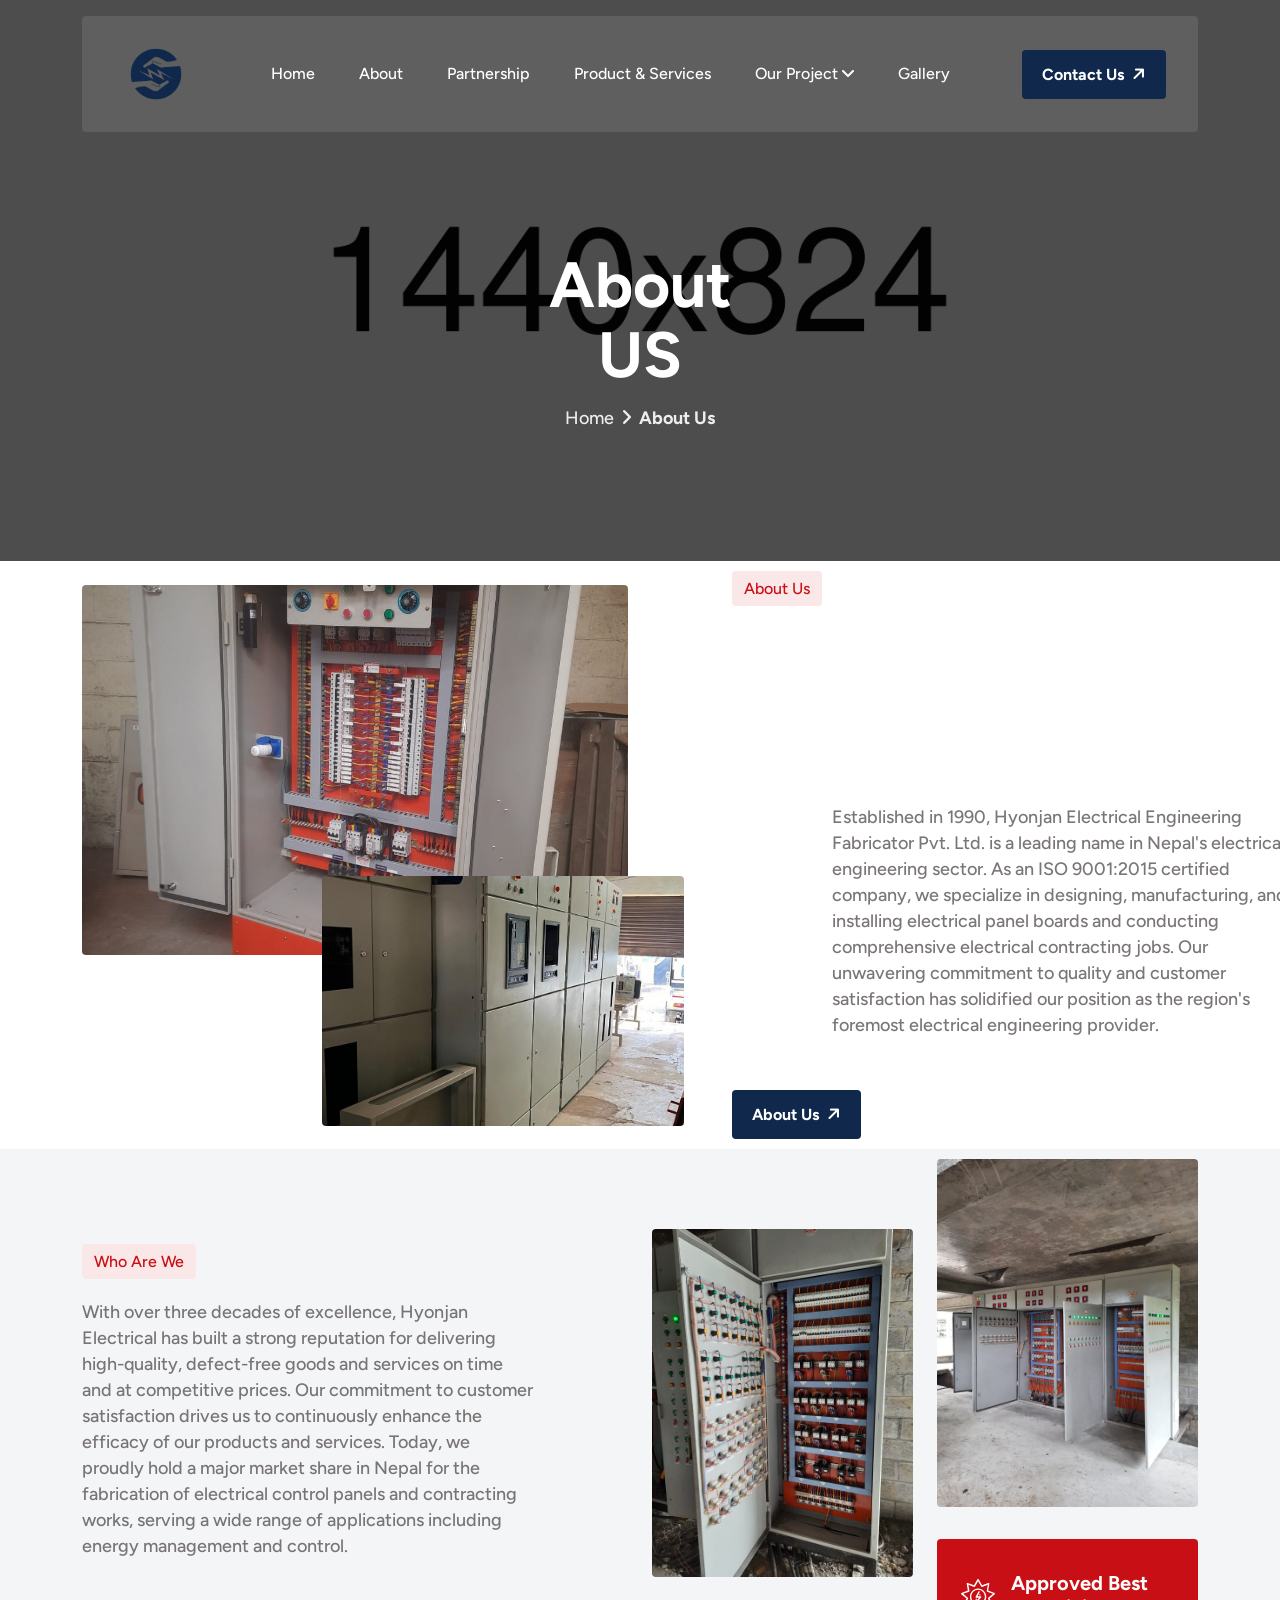
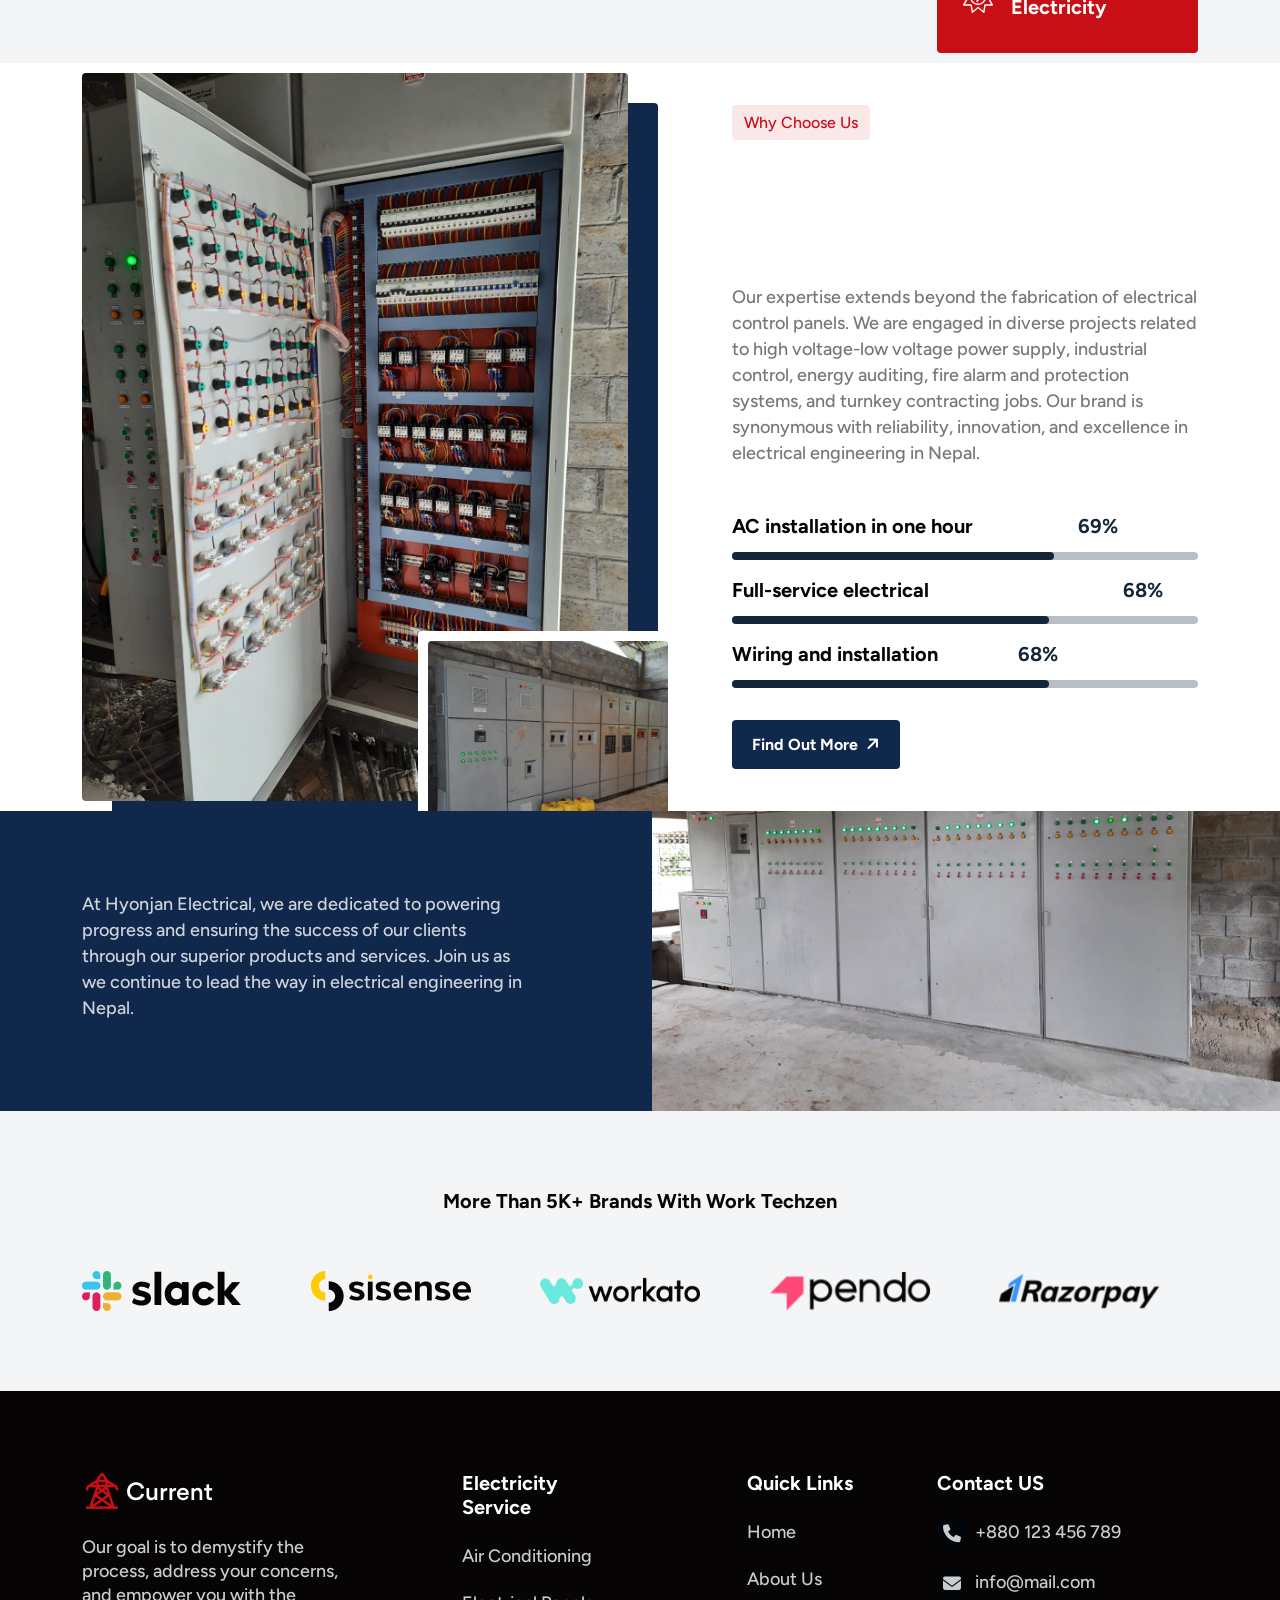
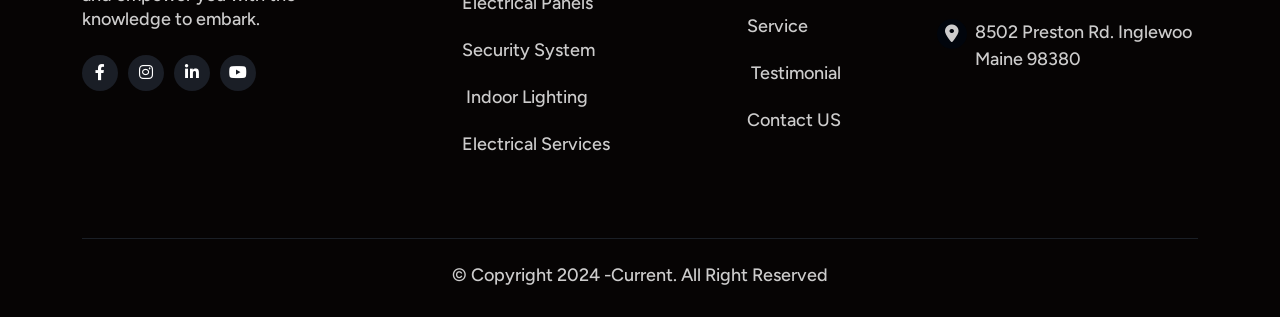
==== about.html @ 11038449 "first commit" ====
<!DOCTYPE html>
<html lang="en">
<head>
     <meta charset="UTF-8">
     <meta name="viewport" content="width=device-width, initial-scale=1.0">
     <title>Shared on THEMELOCK.COM - Current - Electricity Services</title>

     <!--=====FAB ICON=======-->
    <link rel="shortcut icon" href="assets/img/logo/fav-icon1.png" type="image/x-icon">

    <!--===== CSS LINK =======-->
    <link rel="stylesheet" href="assets/css/plugins/bootstrap.min.css">
    <link rel="stylesheet" href="assets/css/plugins/aos.css">
    <link rel="stylesheet" href="assets/css/plugins/fontawesome.css">
    <link rel="stylesheet" href="assets/css/plugins/magnific-popup.css">
    <link rel="stylesheet" href="assets/css/plugins/mobile.css">
    <link rel="stylesheet" href="assets/css/plugins/owlcarousel.min.css">
    <link rel="stylesheet" href="assets/css/plugins/sidebar.css">
    <link rel="stylesheet" href="assets/css/plugins/slick-slider.css">
    <link rel="stylesheet" href="assets/css/plugins/nice-select.css">
    <link rel="stylesheet" href="assets/css/main.css">

    <!--=====  JS SCRIPT LINK =======-->
    <script src="assets/js/plugins/jquery-3-6-0.min.js"></script>
</head>
<body class="homepage1-body tg-heading-subheading animation-style3">

<!--===== PRELOADER STARTS =======-->
	<div class="preloader">
		<div class="loading-container">
			<div class="loading"></div>
			<div id="loading-icon"><img src="assets/img/logo/prelodaer.png" alt=""></div>
		</div>
	</div>
 <!--===== PRELOADER ENDS =======-->

<!--===== PROGRESS STARTS=======-->
<div class="paginacontainer">
     <div class="progress-wrap">
       <svg class="progress-circle svg-content" width="100%" height="100%" viewBox="-1 -1 102 102">
         <path d="M50,1 a49,49 0 0,1 0,98 a49,49 0 0,1 0,-98"/>
       </svg>
     </div>
   </div>
 <!--===== PROGRESS ENDS=======-->

   <!--=====HEADER START=======-->
   <header>
    <div class="header-area homepage1 header header-sticky d-none d-lg-block " id="header">
      <div class="container">
        <div class="row">
          <div class="col-lg-12">
            <div class="header-elements">
              <div class="site-logo">
                <a href="index.html"><img src="assets/img/logo/main logo.png" alt=""></a>
              </div>
              <div class="main-menu">
                <ul>
                  <li><a href="index.html">Home</a></li>                
                  <li><a href="about.html">About</a></li>
                  <li><a href="partnership.html">Partnership</a></li>
                  <li><a href="Products&Services.html">Product & Services</a></li>
                  <li><a href="#.html">Our Project <i class="fa-solid fa-angle-down"></i></a>
                    <ul class="dropdown-padding">
                      <li><a href="priorproject.html">Prior Project</a></li>
                      <li><a href="ongoingproject.html">Ongoing Project</a></li>
                    </ul>
                  </li>
                   <li><a href="gallery.html">Gallery</a></li>
                </ul>
              </div>
              <div class="btn-area">
                <a href="contact.html" class="header-btn1">Contact Us <i class="fa-solid fa-arrow-right"></i></a>
              </div>
            </div>
          </div>
        </div>
      </div>
    </div>
  </header>
  <!--=====HEADER END =======-->

  <!--===== MOBILE HEADER STARTS =======-->
 <div class="mobile-header mobile-haeder1 d-block d-lg-none">
  <div class="container-fluid">
    <div class="col-12">
      <div class="mobile-header-elements">
        <div class="mobile-logo">
          <a href="index.html"><img src="assets/img/logo/logo1.png" alt=""></a>
        </div>
        <div class="mobile-nav-icon dots-menu">
          <i class="fa-solid fa-bars"></i>
        </div>
      </div>
    </div>
  </div>
</div>

<div class="mobile-sidebar mobile-sidebar1">
  <div class="logosicon-area">
    <div class="logos">
      <img src="assets/img/logo/logo1.png" alt="">
    </div>
    <div class="menu-close">
      <i class="fa-solid fa-xmark"></i>
    </div>
   </div>
  <div class="mobile-nav mobile-nav1">
    <ul class="mobile-nav-list nav-list1">
      <li><a href="#" >Home </a>
        <ul class="sub-menu">
          <li>
            <a href="#">Multiple Page</a>
            <ul class="sub-menu">
              <li><a href="index.html">Home One</a></li>
              <li><a href="index2.html">Home Two</a></li>
              <li><a href="index3.html">Home Three</a></li>
              <li><a href="index4.html">Home Four</a></li>
            </ul>
          </li>
          <li>
            <a href="#">Landing Page</a>
            <ul class="sub-menu">
              <li><a href="single-index1.html">Home One</a></li>
              <li><a href="single-index2.html">Home Two</a></li>
              <li><a href="single-index3.html">Home Three</a></li>
              <li><a href="single-index4.html">Home Four</a></li>
            </ul>
          </li>
        </ul>
      </li>
      <li><a href="about.html">About</a></li>
      <li><a href="features.html">Services</a>
        <ul class="sub-menu">
          <li><a href="service.html">Service One</a></li>
          <li><a href="service-left.html">Service Left</a></li>
          <li><a href="service-right.html">Service Right</a></li>
          <li><a href="service-single.html">Service Single</a></li>
        </ul>
      </li>
      <li><a href="#">Blogs</a>
        <ul class="sub-menu">
          <li><a href="blog.html">Blog One</a></li>
          <li><a href="blog-left.html">Blog Left</a></li>
          <li><a href="blog-right.html">Blog Right</a></li>
          <li><a href="blog-single.html">Blog Single</a></li>
        </ul>
      </li>
      <li><a href="#">Pages</a>
        <ul class="sub-menu">
          <li><a href="case.html">Case Study One</a></li>
          <li><a href="case-left.html">Case Study Left</a></li>
          <li><a href="case-right.html">Case Study Right</a></li>
          <li><a href="case-single.html">Case Study Single</a></li>
          <li><a href="team.html">Our Team</a></li>
          <li><a href="pricing.html">Pricing Plan</a></li>
          <li><a href="testimonials.html">Testimonials</a></li>
          <li><a href="faq.html">FAQ</a></li>
          <li><a href="404.html">404</a></li>
        </ul>
      </li>
      <li><a href="contact.html">Contact Us</a></li>
    </ul>

    <div class="allmobilesection">
      <a href="contact.html"  class="header-btn1">Get Started <i class="fa-solid fa-arrow-right"></i></a>
      <div class="single-footer">
        <h3>Contact Info</h3>
        <div class="footer1-contact-info">
          <div class="contact-info-single">
            <div class="contact-info-icon">
              <i class="fa-solid fa-phone-volume"></i>
            </div>
            <div class="contact-info-text">
              <a href="tel:+3(924)4596512">+3(924)4596512</a>
            </div>
          </div>

          <div class="contact-info-single">
            <div class="contact-info-icon">
              <i class="fa-solid fa-envelope"></i>
            </div>
            <div class="contact-info-text">
              <a href="mailto:info@example.com">info@example.com</a>
            </div>
          </div>

          <div class="single-footer">
            <h3>Our Location</h3>
            
            <div class="contact-info-single">
              <div class="contact-info-icon">
                <i class="fa-solid fa-location-dot"></i>
              </div>
              <div class="contact-info-text">
                <a href="mailto:info@example.com" >55 East Birchwood Ave.Brooklyn, <br> New York 11201,United States</a>
              </div>
            </div>

          </div>
          <div class="single-footer">
            <h3>Social Links</h3>
            
            <div class="social-links-mobile-menu">
              <ul>
                <li><a href="#"><i class="fa-brands fa-facebook-f"></i></a></li>
                <li><a href="#"><i class="fa-brands fa-instagram"></i></a></li>
                <li><a href="#"><i class="fa-brands fa-linkedin-in"></i></a></li>
                <li><a href="#"><i class="fa-brands fa-youtube"></i></a></li>
              </ul>
            </div>
          </div>
        </div>
      </div>
     </div>
  </div>
</div>
<!--===== MOBILE HEADER STARTS =======-->

<!--===== HERO AREA STARTS =======-->
  <div class="hero1-section-area about-bg-area">
    <img src="assets/img/bg/header-img1.png" alt="" class="header-img1">
    <div class="container">
      <div class="row">
        <div class="col-lg-3 m-auto">
          <div class="hero-heading-area heading1 text-center">
            <h1>About US</h1>
            <a href="index.html" class="backline">Home <i class="fa-solid fa-angle-right"></i> <span>About Us</span></a>
          </div>
        </div>
      </div>
    </div>
  </div>
<!--===== HERO AREA ENDS =======-->

<!--===== ABOUT AREA STARTS =======-->
<div class="about1-section-area sp1">
  <div class="container">
    <div class="row align-items-center">
      <div class="col-lg-6">
        <div class="about-images-area">
          <div class="img1" data-aos="zoom-out" data-aos-duration="1000">
            <img src="assets/img/images/4.jpg" alt="">
          </div>
          <div class="img2" data-aos="zoom-out" data-aos-duration="1100">
            <img src="assets/img/images/1.jpg" alt="">
          </div>
          <div class="conter-area" data-aos="zoom-out" data-aos-duration="1200">
            <h3><span class="counter">35</span>+</h3>
            <p>Years of Experienced</p>
          </div>
        </div>
      </div>

      <div class="col-lg-6">
        <div class="about-header-area heading2">
          <h5>About Us</h5>
          <h2 class="tg-element-title">Hyonjan Electrical Engineering Fabricator Pvt. Ltd.</h2>
          <p data-aos="fade-left" data-aos-duration="1000">Established in 1990, Hyonjan Electrical Engineering Fabricator Pvt. Ltd. is a leading name in Nepal's electrical engineering sector. As an ISO 9001:2015 certified company, we specialize in designing, manufacturing, and installing electrical panel boards and conducting comprehensive electrical contracting jobs. Our unwavering commitment to quality and customer satisfaction has solidified our position as the region&#39;s foremost electrical engineering provider.</p>
          <div class="space10"></div>
          <div class="btn-area" data-aos="fade-left" data-aos-duration="1200">
            <a href="about.html" class="header-btn1">About Us <i class="fa-solid fa-arrow-right"></i></a>
          </div>
        </div>
      </div>
    </div>
  </div>
</div>
<!--===== ABOUT AREA ENDS =======-->

<!--===== ABOUT AREA STARTS =======-->
<div class="about3-section-area aboutpage-inner sp1">
    <div class="container">
        <div class="row align-items-center">
            <div class="col-lg-5">
                <div class="about3-header-area heading2">
                    <h5>Who Are We</h5>
                    <!-- <h2 class="tg-element-title">Energize Your Knowledge Get to Know Us</h2> -->
                    <p>With over three decades of excellence, Hyonjan Electrical has built a strong reputation for
delivering high-quality, defect-free goods and services on time and at competitive prices. Our
commitment to customer satisfaction drives us to continuously enhance the efficacy of our
products and services. Today, we proudly hold a major market share in Nepal for the fabrication
of electrical control panels and contracting works, serving a wide range of applications including
energy management and control.</p>
                </div>
            </div>
            <div class="col-lg-1"></div>
            <div class="col-lg-6">
                <div class="about-images-area">
                    <div class="row">
                        <div class="col-lg-6 col-md-6">
                            <div class="img1">
                                <div class="space70 d-md-block d-none"></div>
                                <div class="space30 d-md-none d-block"></div>
                                <img src="assets/img/images/13.jpg" alt="">
                            </div>
                        </div>
                        <div class="col-lg-6 col-md-6">
                            <div class="img1" >
                                <div class="space30 d-md-none d-block"></div>
                                <img src="assets/img/images/15.jpg" alt="">
                                <div class="about-footer-bottom">
                                    <div class="img">
                                        <img src="assets/img/icons/star1.svg" alt="">
                                    </div>
                                    <div class="content">
                                        <span>Approved Best Electricity </span>
                                    </div>
                                </div>
                            </div>
                        </div>
                    </div>
                </div>
            </div>
        </div>
    </div>
</div>
<!--===== ABOUT AREA ENDS =======-->

<!--===== ABOUT AREA STARTS =======-->
<div class="about2-section-area about-innerpage sp1">
    <div class="container">
        <div class="row align-items-center">
            <div class="col-lg-6">
                <div class="about-images-area" >
                    <div class="img1">
                        <img src="assets/img/images/13.jpg" alt="">
                    </div>
                    <div class="img2">
                        <img src="assets/img/images/12.jpg" alt="">
                    </div>
                </div>
            </div>
            <div class="col-lg-6">
                <div class="about-header-area heading2">
                    <h5>Why Choose Us</h5>
                    <h2 class="tg-element-title">Illuminate Your Choice Reasons to Choose Us</h2>
                    <p>Our expertise extends beyond the fabrication of electrical control panels. We are engaged in
diverse projects related to high voltage-low voltage power supply, industrial control, energy
auditing, fire alarm and protection systems, and turnkey contracting jobs. Our brand is
synonymous with reliability, innovation, and excellence in electrical engineering in Nepal.</p>
                    <div class="space40"></div>
                    <div class="progress_bar">
                        <div class="progress_bar_item grid-x">
                            <div class="item_label">AC installation in one hour</div>
                            <div class="item_value cell1">0%</div>
                            <div class="item_bar"><div class="progress" data-progress="80"></div></div>
                        </div>

                        <div class="progress_bar_item grid-x">
                            <div class="item_label">Full-service electrical</div>
                            <div class="item_value cell2">0%</div>
                            <div class="item_bar">
                                <div class="progress" data-progress="90"></div>
                            </div>
                        </div>

                        <div class="progress_bar_item grid-x">
                            <div class="item_label">Wiring and installation</div>
                            <div class="item_value cell3">0%</div>
                            <div class="item_bar"><div class="progress" data-progress="70"></div></div>
                        </div>
                    </div>
                    <div class="btn-area">
                        <a href="about.html" class="header-btn1">Find Out More <i class="fa-solid fa-arrow-right"></i></a>
                    </div>
                </div>
            </div>
        </div>
    </div>
</div>
<!--===== ABOUT AREA ENDS =======-->


<!--===== CTA AREA STARTS =======-->
<div class="cta1-section-area sp4">
  <div class="container">
    <div class="row">
      <div class="col-lg-5">
        <div class="cta-header heading2">
          <!-- <h2 class="tg-element-title">Ready to Power up your Savings and Reliability?</h2> -->
          <p>At Hyonjan Electrical, we are dedicated to powering progress and ensuring the success of our
clients through our superior products and services. Join us as we continue to lead the way in
electrical engineering in Nepal. </p>
          <!-- <form action="#">
            <input type="email" placeholder="Email Address">
            <button type="submit" class="header-btn1">Subscribe Now <i class="fa-solid fa-arrow-right"></i></button>
          </form> -->
        </div>
      </div>
      <div class="col-lg-1"></div>
      <div class="col-lg-5">
        <div class="cta-images">
          <div class="img1">
            <img src="assets/img/images/18.jpg" alt="">
          </div>
        </div>
      </div>
    </div>
  </div>
</div>
<!--===== CTA AREA ENDS =======-->

<!--===== TESTIMONIAL AREA STARTS =======-->
<!-- <div class="testimonial1-section-area sp1">
  <div class="container">
    <div class="row">
      <div class="col-lg-4">
        <div class="testimonial-header heading2">
          <h5 data-aos="fade-left" data-aos-duration="800">Testimonials</h5>
          <h2 class="tg-element-title">Powerful Praise Hear from Our Customers</h2>
          <p data-aos="fade-left" data-aos-duration="1000">We take pride in providing top-notch <br class="d-lg-block d-none"> electricity services that exceed our <br class="d-lg-block d-none"> customers' expectations.</p>
          <div class="btn-area" data-aos="fade-left" data-aos-duration="1200">
            <a href="testimonials.html" class="header-btn1">View all reviews <i class="fa-solid fa-arrow-right"></i></a>
          </div>
        </div>
      </div>

      <div class="col-lg-8">
        <div class="testimonial-vertical-slider">
          <div class="row">
            <div class="col-lg-10">
                <div class="slider-galeria">
                  <div class="testimonial3-slider-content-area">
                    <div class="testimonial3-author-area">
                      <ul>
                        <li><a href=""><i class="fa-solid fa-star"></i></a></li>
                        <li><a href=""><i class="fa-solid fa-star"></i></a></li>
                        <li><a href=""><i class="fa-solid fa-star"></i></a></li>
                        <li><a href=""><i class="fa-solid fa-star"></i></a></li>
                        <li><a href=""><i class="fa-solid fa-star"></i></a></li>
                      </ul>
                      <img src="assets/img/icons/quito1.svg" alt="" class="quito1">
                    <p>“But don't just take our word for it – hear what our best satisfied customers have to say! From homeowners to businesses, our clients have experienced the difference our services make in their daily lives. Discover how to work we've helped businesses thrive client.</p>
                  </div>
                    <div class="testimonial1-man-info-area">
                      <div class="mans-img">
                        <img src="assets/img/all-images/testimonial-img2.png" alt="">
                      </div>
                      <div class="man-text">
                        <a href="team.html">Shakib Mahmud</a>
                        <p>Happy Client</p>
                      </div>
                    </div>
                  </div>
                  <div class="testimonial3-slider-content-area">
                    <div class="testimonial3-author-area">
                      <ul>
                        <li><a href=""><i class="fa-solid fa-star"></i></a></li>
                        <li><a href=""><i class="fa-solid fa-star"></i></a></li>
                        <li><a href=""><i class="fa-solid fa-star"></i></a></li>
                        <li><a href=""><i class="fa-solid fa-star"></i></a></li>
                        <li><a href=""><i class="fa-solid fa-star"></i></a></li>
                      </ul>
                      <img src="assets/img/icons/quito1.svg" alt="" class="quito1">
                    <p>“But don't just take our word for it – hear what our best satisfied customers have to say! From homeowners to businesses, our clients have experienced the difference our services make in their daily lives. Discover how to work we've helped businesses thrive client.</p>
                  </div>
                    <div class="testimonial1-man-info-area">
                      <div class="mans-img">
                        <img src="assets/img/all-images/testimonial-img3.png" alt="">
                      </div>
                      <div class="man-text">
                        <a href="team.html">Shakib Mahmud</a>
                        <p>Happy Client</p>
                      </div>
                    </div>
                  </div>
                  <div class="testimonial3-slider-content-area">
                    <div class="testimonial3-author-area">
                      <ul>
                        <li><a href=""><i class="fa-solid fa-star"></i></a></li>
                        <li><a href=""><i class="fa-solid fa-star"></i></a></li>
                        <li><a href=""><i class="fa-solid fa-star"></i></a></li>
                        <li><a href=""><i class="fa-solid fa-star"></i></a></li>
                        <li><a href=""><i class="fa-solid fa-star"></i></a></li>
                      </ul>
                      <img src="assets/img/icons/quito1.svg" alt="" class="quito1">
                    <p>“But don't just take our word for it – hear what our best satisfied customers have to say! From homeowners to businesses, our clients have experienced the difference our services make in their daily lives. Discover how to work we've helped businesses thrive client.</p>
                  </div>
                    <div class="testimonial1-man-info-area">
                      <div class="mans-img">
                        <img src="assets/img/all-images/testimonial-img4.png" alt="">
                      </div>
                      <div class="man-text">
                        <a href="team.html">Shakib Mahmud</a>
                        <p>Happy Client</p>
                      </div>
                    </div>
                  </div>
                  <div class="testimonial3-slider-content-area">
                    <div class="testimonial3-author-area">
                      <ul>
                        <li><a href=""><i class="fa-solid fa-star"></i></a></li>
                        <li><a href=""><i class="fa-solid fa-star"></i></a></li>
                        <li><a href=""><i class="fa-solid fa-star"></i></a></li>
                        <li><a href=""><i class="fa-solid fa-star"></i></a></li>
                        <li><a href=""><i class="fa-solid fa-star"></i></a></li>
                      </ul>
                      <img src="assets/img/icons/quito1.svg" alt="" class="quito1">
                    <p>“But don't just take our word for it – hear what our best satisfied customers have to say! From homeowners to businesses, our clients have experienced the difference our services make in their daily lives. Discover how to work we've helped businesses thrive client.</p>
                  </div>
                    <div class="testimonial1-man-info-area">
                      <div class="mans-img">
                        <img src="assets/img/all-images/testimonial-img5.png" alt="">
                      </div>
                      <div class="man-text">
                        <a href="team.html">Shakib Mahmud</a>
                        <p>Happy Client</p>
                      </div>
                    </div>
                  </div>
                  <div class="testimonial3-slider-content-area">
                    <div class="testimonial3-author-area">
                      <ul>
                        <li><a href=""><i class="fa-solid fa-star"></i></a></li>
                        <li><a href=""><i class="fa-solid fa-star"></i></a></li>
                        <li><a href=""><i class="fa-solid fa-star"></i></a></li>
                        <li><a href=""><i class="fa-solid fa-star"></i></a></li>
                        <li><a href=""><i class="fa-solid fa-star"></i></a></li>
                      </ul>
                      <img src="assets/img/icons/quito1.svg" alt="" class="quito1">
                    <p>“But don't just take our word for it – hear what our best satisfied customers have to say! From homeowners to businesses, our clients have experienced the difference our services make in their daily lives. Discover how to work we've helped businesses thrive client.</p>
                  </div>
                    <div class="testimonial1-man-info-area">
                      <div class="mans-img">
                        <img src="assets/img/all-images/testimonial-img1.png" alt="">
                      </div>
                      <div class="man-text">
                        <a href="team.html">Shakib Mahmud</a>
                        <p>Happy Client</p>
                      </div>
                    </div>
                  </div>
     
                  <div class="testimonial3-slider-content-area">
                    <div class="testimonial3-author-area">
                      <ul>
                        <li><a href=""><i class="fa-solid fa-star"></i></a></li>
                        <li><a href=""><i class="fa-solid fa-star"></i></a></li>
                        <li><a href=""><i class="fa-solid fa-star"></i></a></li>
                        <li><a href=""><i class="fa-solid fa-star"></i></a></li>
                        <li><a href=""><i class="fa-solid fa-star"></i></a></li>
                      </ul>
                      <img src="assets/img/icons/quito1.svg" alt="" class="quito1">
                    <p>“But don't just take our word for it – hear what our best satisfied customers have to say! From homeowners to businesses, our clients have experienced the difference our services make in their daily lives. Discover how to work we've helped businesses thrive client.</p>
                  </div>
                    <div class="testimonial1-man-info-area">
                      <div class="mans-img">
                        <img src="assets/img/all-images/testimonial-img2.png" alt="">
                      </div>
                      <div class="man-text">
                        <a href="team.html">Shakib Mahmud</a>
                        <p>Happy Client</p>
                      </div>
                    </div>
                  </div>
     
                  <div class="testimonial3-slider-content-area">
                    <div class="testimonial3-author-area">
                      <ul>
                        <li><a href=""><i class="fa-solid fa-star"></i></a></li>
                        <li><a href=""><i class="fa-solid fa-star"></i></a></li>
                        <li><a href=""><i class="fa-solid fa-star"></i></a></li>
                        <li><a href=""><i class="fa-solid fa-star"></i></a></li>
                        <li><a href=""><i class="fa-solid fa-star"></i></a></li>
                      </ul>
                      <img src="assets/img/icons/quito1.svg" alt="" class="quito1">
                    <p>“But don't just take our word for it – hear what our best satisfied customers have to say! From homeowners to businesses, our clients have experienced the difference our services make in their daily lives. Discover how to work we've helped businesses thrive client.</p>
                  </div>
                    <div class="testimonial1-man-info-area">
                      <div class="mans-img">
                        <img src="assets/img/all-images/testimonial-img3.png" alt="">
                      </div>
                      <div class="man-text">
                        <a href="team.html">Shakib Mahmud</a>
                        <p>Happy Client</p>
                      </div>
                    </div>
                  </div>
     
                  <div class="testimonial3-slider-content-area">
                    <div class="testimonial3-author-area">
                      <ul>
                        <li><a href=""><i class="fa-solid fa-star"></i></a></li>
                        <li><a href=""><i class="fa-solid fa-star"></i></a></li>
                        <li><a href=""><i class="fa-solid fa-star"></i></a></li>
                        <li><a href=""><i class="fa-solid fa-star"></i></a></li>
                        <li><a href=""><i class="fa-solid fa-star"></i></a></li>
                      </ul>
                      <img src="assets/img/icons/quito1.svg" alt="" class="quito1">
                    <p>“But don't just take our word for it – hear what our best satisfied customers have to say! From homeowners to businesses, our clients have experienced the difference our services make in their daily lives. Discover how to work we've helped businesses thrive client.</p>
                  </div>
                    <div class="testimonial1-man-info-area">
                      <div class="mans-img">
                        <img src="assets/img/all-images/testimonial-img4.png" alt="">
                      </div>
                      <div class="man-text">
                        <a href="team.html">Shakib Mahmud</a>
                        <p>Happy Client</p>
                      </div>
                    </div>
                  </div>
     
                  <div class="testimonial3-slider-content-area">
                    <div class="testimonial3-author-area">
                      <ul>
                        <li><a href=""><i class="fa-solid fa-star"></i></a></li>
                        <li><a href=""><i class="fa-solid fa-star"></i></a></li>
                        <li><a href=""><i class="fa-solid fa-star"></i></a></li>
                        <li><a href=""><i class="fa-solid fa-star"></i></a></li>
                        <li><a href=""><i class="fa-solid fa-star"></i></a></li>
                      </ul>
                      <img src="assets/img/icons/quito1.svg" alt="" class="quito1">
                    <p>“But don't just take our word for it – hear what our best satisfied customers have to say! From homeowners to businesses, our clients have experienced the difference our services make in their daily lives. Discover how to work we've helped businesses thrive client.</p>
                  </div>
                    <div class="testimonial1-man-info-area">
                      <div class="mans-img">
                        <img src="assets/img/all-images/testimonial-img5.png" alt="">
                      </div>
                      <div class="man-text">
                        <a href="team.html">Shakib Mahmud</a>
                        <p>Happy Client</p>
                      </div>
                    </div>
                  </div>
     
                  <div class="testimonial3-slider-content-area">
                    <div class="testimonial3-author-area">
                      <ul>
                        <li><a href=""><i class="fa-solid fa-star"></i></a></li>
                        <li><a href=""><i class="fa-solid fa-star"></i></a></li>
                        <li><a href=""><i class="fa-solid fa-star"></i></a></li>
                        <li><a href=""><i class="fa-solid fa-star"></i></a></li>
                        <li><a href=""><i class="fa-solid fa-star"></i></a></li>
                      </ul>
                      <img src="assets/img/icons/quito1.svg" alt="" class="quito1">
                    <p>“But don't just take our word for it – hear what our best satisfied customers have to say! From homeowners to businesses, our clients have experienced the difference our services make in their daily lives. Discover how to work we've helped businesses thrive client.</p>
                  </div>
                    <div class="testimonial1-man-info-area">
                      <div class="mans-img">
                        <img src="assets/img/all-images/testimonial-img2.png" alt="">
                      </div>
                      <div class="man-text">
                        <a href="team.html">Shakib Mahmud</a>
                        <p>Happy Client</p>
                      </div>
                    </div>
                  </div>
     
                  <div class="testimonial3-slider-content-area">
                    <div class="testimonial3-author-area">
                      <ul>
                        <li><a href=""><i class="fa-solid fa-star"></i></a></li>
                        <li><a href=""><i class="fa-solid fa-star"></i></a></li>
                        <li><a href=""><i class="fa-solid fa-star"></i></a></li>
                        <li><a href=""><i class="fa-solid fa-star"></i></a></li>
                        <li><a href=""><i class="fa-solid fa-star"></i></a></li>
                      </ul>
                      <img src="assets/img/icons/quito1.svg" alt="" class="quito1">
                    <p>“But don't just take our word for it – hear what our best satisfied customers have to say! From homeowners to businesses, our clients have experienced the difference our services make in their daily lives. Discover how to work we've helped businesses thrive client.</p>
                  </div>
                    <div class="testimonial1-man-info-area">
                      <div class="mans-img">
                        <img src="assets/img/all-images/testimonial-img1.png" alt="">
                      </div>
                      <div class="man-text">
                        <a href="team.html">Shakib Mahmud</a>
                        <p>Happy Client</p>
                      </div>
                    </div>
                  </div>
     
                  <div class="testimonial3-slider-content-area">
                    <div class="testimonial3-author-area">
                      <ul>
                        <li><a href=""><i class="fa-solid fa-star"></i></a></li>
                        <li><a href=""><i class="fa-solid fa-star"></i></a></li>
                        <li><a href=""><i class="fa-solid fa-star"></i></a></li>
                        <li><a href=""><i class="fa-solid fa-star"></i></a></li>
                        <li><a href=""><i class="fa-solid fa-star"></i></a></li>
                      </ul>
                      <img src="assets/img/icons/quito1.svg" alt="" class="quito1">
                    <p>“But don't just take our word for it – hear what our best satisfied customers have to say! From homeowners to businesses, our clients have experienced the difference our services make in their daily lives. Discover how to work we've helped businesses thrive client.</p>
                  </div>
                    <div class="testimonial1-man-info-area">
                      <div class="mans-img">
                        <img src="assets/img/all-images/testimonial-img2.png" alt="">
                      </div>
                      <div class="man-text">
                        <a href="team.html">Shakib Mahmud</a>
                        <p>Happy Client</p>
                      </div>
                    </div>
                  </div>
     
                  <div class="testimonial3-slider-content-area">
                    <div class="testimonial3-author-area">
                      <ul>
                        <li><a href=""><i class="fa-solid fa-star"></i></a></li>
                        <li><a href=""><i class="fa-solid fa-star"></i></a></li>
                        <li><a href=""><i class="fa-solid fa-star"></i></a></li>
                        <li><a href=""><i class="fa-solid fa-star"></i></a></li>
                        <li><a href=""><i class="fa-solid fa-star"></i></a></li>
                      </ul>
                      <img src="assets/img/icons/quito1.svg" alt="" class="quito1">
                    <p>“But don't just take our word for it – hear what our best satisfied customers have to say! From homeowners to businesses, our clients have experienced the difference our services make in their daily lives. Discover how to work we've helped businesses thrive client.</p>
                  </div>
                    <div class="testimonial1-man-info-area">
                      <div class="mans-img">
                        <img src="assets/img/all-images/testimonial-img3.png" alt="">
                      </div>
                      <div class="man-text">
                        <a href="team.html">Shakib Mahmud</a>
                        <p>Happy Client</p>
                      </div>
                    </div>
                  </div>
     
                  <div class="testimonial3-slider-content-area">
                    <div class="testimonial3-author-area">
                      <ul>
                        <li><a href=""><i class="fa-solid fa-star"></i></a></li>
                        <li><a href=""><i class="fa-solid fa-star"></i></a></li>
                        <li><a href=""><i class="fa-solid fa-star"></i></a></li>
                        <li><a href=""><i class="fa-solid fa-star"></i></a></li>
                        <li><a href=""><i class="fa-solid fa-star"></i></a></li>
                      </ul>
                      <img src="assets/img/icons/quito1.svg" alt="" class="quito1">
                    <p>“But don't just take our word for it – hear what our best satisfied customers have to say! From homeowners to businesses, our clients have experienced the difference our services make in their daily lives. Discover how to work we've helped businesses thrive client.</p>
                  </div>
                    <div class="testimonial1-man-info-area">
                      <div class="mans-img">
                        <img src="assets/img/all-images/testimonial-img4.png" alt="">
                      </div>
                      <div class="man-text">
                        <a href="team.html">Shakib Mahmud</a>
                        <p>Happy Client</p>
                      </div>
                    </div>
                  </div>
     
                  <div class="testimonial3-slider-content-area">
                    <div class="testimonial3-author-area">
                      <ul>
                        <li><a href=""><i class="fa-solid fa-star"></i></a></li>
                        <li><a href=""><i class="fa-solid fa-star"></i></a></li>
                        <li><a href=""><i class="fa-solid fa-star"></i></a></li>
                        <li><a href=""><i class="fa-solid fa-star"></i></a></li>
                        <li><a href=""><i class="fa-solid fa-star"></i></a></li>
                      </ul>
                      <img src="assets/img/icons/quito1.svg" alt="" class="quito1">
                    <p>“But don't just take our word for it – hear what our best satisfied customers have to say! From homeowners to businesses, our clients have experienced the difference our services make in their daily lives. Discover how to work we've helped businesses thrive client.</p>
                  </div>
                    <div class="testimonial1-man-info-area">
                      <div class="mans-img">
                        <img src="assets/img/all-images/testimonial-img5.png" alt="">
                      </div>
                      <div class="man-text">
                        <a href="team.html">Shakib Mahmud</a>
                        <p>Happy Client</p>
                      </div>
                    </div>
                  </div>
     
                  <div class="testimonial3-slider-content-area">
                    <div class="testimonial3-author-area">
                      <ul>
                        <li><a href=""><i class="fa-solid fa-star"></i></a></li>
                        <li><a href=""><i class="fa-solid fa-star"></i></a></li>
                        <li><a href=""><i class="fa-solid fa-star"></i></a></li>
                        <li><a href=""><i class="fa-solid fa-star"></i></a></li>
                        <li><a href=""><i class="fa-solid fa-star"></i></a></li>
                      </ul>
                      <img src="assets/img/icons/quito1.svg" alt="" class="quito1">
                    <p>“But don't just take our word for it – hear what our best satisfied customers have to say! From homeowners to businesses, our clients have experienced the difference our services make in their daily lives. Discover how to work we've helped businesses thrive client.</p>
                  </div>
                    <div class="testimonial1-man-info-area">
                      <div class="mans-img">
                        <img src="assets/img/all-images/testimonial-img2.png" alt="">
                      </div>
                      <div class="man-text">
                        <a href="team.html">Shakib Mahmud</a>
                        <p>Happy Client</p>
                      </div>
                    </div>
                  </div>
                </div>
              </div>
              <div class="col-lg-2">
                <div class="slider-galeria-thumbs text-center d-lg-block d-none">
                  <div class="testimonial1-sliders-img" data-aos="fade-left" data-aos-duration="600">
                    <img src="assets/img/all-images/testimonial-img1.png" alt="">
                  </div>
                  <div class="testimonial1-sliders-img" data-aos="fade-left" data-aos-duration="800">
                    <img src="assets/img/all-images/testimonial-img5.png" alt="">
                  </div>
                  <div class="testimonial1-sliders-img" data-aos="fade-left" data-aos-duration="1000">
                   <img src="assets/img/all-images/testimonial-img3.png" alt="">
                  </div>
                  <div class="testimonial1-sliders-img" data-aos="fade-left" data-aos-duration="1200">
                    <img src="assets/img/all-images/testimonial-img4.png" alt="">
                  </div>
                  <div class="testimonial1-sliders-img" data-aos="fade-left" data-aos-duration="1400">
                    <img src="assets/img/all-images/testimonial-img1.png" alt="">
                  </div>
      
                  <div class="testimonial1-sliders-img">
                    <img src="assets/img/all-images/testimonial-img5.png" alt="">
                  </div>
                  <div class="testimonial1-sliders-img">
                    <img src="assets/img/all-images/testimonial-img5.png" alt="">
                  </div>
                  <div class="testimonial1-sliders-img">
                   <img src="assets/img/all-images/testimonial-img3.png" alt="">
                  </div>
                  <div class="testimonial1-sliders-img">
                    <img src="assets/img/all-images/testimonial-img4.png" alt="">
                  </div>
                  <div class="testimonial1-sliders-img">
                    <img src="assets/img/all-images/testimonial-img3.png" alt="">
                  </div>
      
                  <div class="testimonial1-sliders-img">
                    <img src="assets/img/all-images/testimonial-img4.png" alt="">
                  </div>
                  <div class="testimonial1-sliders-img">
                    <img src="assets/img/all-images/testimonial-img1.png" alt="">
                  </div>
                  <div class="testimonial1-sliders-img">
                   <img src="assets/img/all-images/testimonial-img5.png" alt="">
                  </div>
                  <div class="testimonial1-sliders-img">
                    <img src="assets/img/all-images/testimonial-img3.png" alt="">
                  </div>
                  <div class="testimonial1-sliders-img">
                    <img src="assets/img/all-images/testimonial-img4.png" alt="">
                  </div>
                </div>
              </div>
        </div>
      </div>
    </div>
  </div>
</div>
</div> -->
<!--===== TESTIMONIAL AREA ENDS =======-->

<!--===== TEAM AREA STARTS =======-->
<!-- <div class="team1-section-area sp2">
  <div class="container">
    <div class="row">
      <div class="col-lg-6 m-auto">
        <div class="team-header-area heading2 text-center">
          <h5 data-aos="fade-left" data-aos-duration="800">Our Team</h5>
          <h2 class="tg-element-title">Electricity Service Offerings</h2>
          <p data-aos="fade-left" data-aos-duration="1000"> From residential households to commercial enterprises, we provide reliable, efficient, and sustainable energy solutions.</p>
        </div>
      </div>
    </div>

    <div class="row">
      <div class="col-lg-3 col-md-6">
        <div class="team-auhtor-boxarea">
          <div class="images">
            <img src="assets/img/all-images/team-img1.png" alt="">
            <div class="team-social-area">
              <div class="icons">
                <a href="#" class="plus"><i class="fa-solid fa-plus"></i></a>
                <ul>
                  <li><a href="#"><i class="fa-brands fa-instagram"></i></a></li>
                  <li><a href="#"><i class="fa-brands fa-facebook-f"></i></a></li>
                  <li><a href="#"><i class="fa-brands fa-pinterest-p"></i></a></li>
                  <li><a href="#"><i class="fa-brands fa-youtube"></i></a></li>
                </ul>
              </div>
            </div>
          </div>
          <div class="content-area">
            <a href="team.html">Shoaib Bashir</a>
            <p>Sales Manager</p>
          </div>
        </div>
      </div>

      <div class="col-lg-3 col-md-6">
        <div class="team-auhtor-boxarea">
          <div class="images">
            <img src="assets/img/all-images/team-img2.png" alt="">
            <div class="team-social-area">
              <div class="icons">
                <a href="#" class="plus"><i class="fa-solid fa-plus"></i></a>
                <ul>
                  <li><a href="#"><i class="fa-brands fa-instagram"></i></a></li>
                  <li><a href="#"><i class="fa-brands fa-facebook-f"></i></a></li>
                  <li><a href="#"><i class="fa-brands fa-pinterest-p"></i></a></li>
                  <li><a href="#"><i class="fa-brands fa-youtube"></i></a></li>
                </ul>
              </div>
            </div>
          </div>
          <div class="content-area">
            <a href="team.html">William Thompson</a>
            <p>Product Manager</p>
          </div>
        </div>
      </div>

      <div class="col-lg-3 col-md-6">
        <div class="team-auhtor-boxarea">
          <div class="images">
            <img src="assets/img/all-images/team-img3.png" alt="">
            <div class="team-social-area">
              <div class="icons">
                <a href="#" class="plus"><i class="fa-solid fa-plus"></i></a>
                <ul>
                  <li><a href="#"><i class="fa-brands fa-instagram"></i></a></li>
                  <li><a href="#"><i class="fa-brands fa-facebook-f"></i></a></li>
                  <li><a href="#"><i class="fa-brands fa-pinterest-p"></i></a></li>
                  <li><a href="#"><i class="fa-brands fa-youtube"></i></a></li>
                </ul>
              </div>
            </div>
          </div>
          <div class="content-area">
            <a href="team.html">Reece Toply</a>
            <p>Team Leader</p>
          </div>
        </div>
      </div>

      <div class="col-lg-3 col-md-6">
        <div class="team-auhtor-boxarea">
          <div class="images">
            <img src="assets/img/all-images/team-img4.png" alt="">
            <div class="team-social-area">
              <div class="icons">
                <a href="#" class="plus"><i class="fa-solid fa-plus"></i></a>
                <ul>
                  <li><a href="#"><i class="fa-brands fa-instagram"></i></a></li>
                  <li><a href="#"><i class="fa-brands fa-facebook-f"></i></a></li>
                  <li><a href="#"><i class="fa-brands fa-pinterest-p"></i></a></li>
                  <li><a href="#"><i class="fa-brands fa-youtube"></i></a></li>
                </ul>
              </div>
            </div>
          </div>
          <div class="content-area">
            <a href="team.html">Robert Anderson</a>
            <p>Sales Manager</p>
          </div>
        </div>
      </div>
    </div>
  </div>
</div> -->
<!--===== TEAM AREA ENDS =======-->

<!--===== SLIDER AREA STARTS =======-->
<div class="slider-section-area">
  <div class="container">
    <div class="row">
      <div class="col-lg-5 m-auto">
      <div class="header-slider text-center">
        <h3> More Than 5K+ Brands With Work Techzen </h3>
      </div>
      </div>
    </div>
    <div class="row">
      <div class="col-lg-12">
        <div class="slider-images owl-carousel">
          <div class="img1">
            <img src="assets/img/elements/brand1.png" alt="">
          </div>

          <div class="img1">
            <img src="assets/img/elements/brand2.png" alt="">
          </div>

          <div class="img1">
            <img src="assets/img/elements/brand3.png" alt="">
          </div>

          <div class="img1">
            <img src="assets/img/elements/brand4.png" alt="">
          </div>

          <div class="img1">
            <img src="assets/img/elements/brand5.png" alt="">
          </div>

        </div>
      </div>
    </div>
  </div>
</div>
<!--===== SLIDER AREA ENDS =======-->

<!--===== BLOG AREA ENDS =======-->
<!-- <div class="blog1-section-area sp2">
  <div class="container">
    <div class="row">
      <div class="col-lg-6 m-auto">
        <div class="blog-header heading2 text-center">
          <h5>Our Blog</h5>
          <h2> Electricity News & Updates</h2>
          <p>From residential households to commercial enterprises, we provide reliable, efficient, and sustainable energy solutions.</p>
        </div>
      </div>
    </div>

    <div class="row">
      <div class="col-lg-4 col-md-6">
        <div class="blog-auhtor-boxarea">
          <div class="img1">
            <img src="assets/img/all-images/blog-img1.png" alt="">
          </div>
          <div class="blog-position">
            <a href="blog-single.html" class="heading">Electrifying Reads Explore Our Electricity </a>
           <div class="blog-content-area">
            <ul>
              <li><a href="#"><i class="fa-solid fa-calendar-days"></i>April 2,2024</a></li>
              <li><a href="#"><i class="fa-solid fa-tag"></i>Electricity Corner</a></li>
            </ul>
            <p>Are you considering studying abroad and embarking on an visa to</p>
            <a href="blog-single.html" class="learnmore">Learn more <i class="fa-solid fa-arrow-right"></i></a>
           </div>
          </div>
        </div>
      </div>

      <div class="col-lg-4 col-md-6">
        <div class="blog-auhtor-boxarea">
          <div class="img1">
            <img src="assets/img/all-images/blog-img2.png" alt="">
          </div>
          <div class="blog-position">
            <a href="blog-single.html" class="heading">Empowering Energy Dive into Our Electricity </a>
           <div class="blog-content-area">
            <ul>
              <li><a href="#"><i class="fa-solid fa-calendar-days"></i>April 2,2024</a></li>
              <li><a href="#"><i class="fa-solid fa-tag"></i>Electricity Corner</a></li>
            </ul>
            <p> From understanding our pricing plans to learning about our renewable</p>
            <a href="blog-single.html" class="learnmore">Learn more <i class="fa-solid fa-arrow-right"></i></a>
           </div>
          </div>
        </div>
      </div>

      <div class="col-lg-4 col-md-6">
        <div class="blog-auhtor-boxarea">
          <div class="img1">
            <img src="assets/img/all-images/blog-img3.png" alt="">
          </div>
          <div class="blog-position">
            <a href="blog-single.html" class="heading">Electricity Explained: Bloggin Power of Tomorrow</a>
           <div class="blog-content-area">
            <ul>
              <li><a href="#"><i class="fa-solid fa-calendar-days"></i>April 2,2024</a></li>
              <li><a href="#"><i class="fa-solid fa-tag"></i>Electricity Corner</a></li>
            </ul>
            <p>We're committed to ensuring that you have all the information you need.</p>
            <a href="blog-single.html" class="learnmore">Learn more <i class="fa-solid fa-arrow-right"></i></a>
           </div>
          </div>
        </div>
      </div>
    </div>
  </div>
</div> -->
<!--===== BLOG AREA ENDS =======-->


<!--===== FOOTER AREA STARTS =======-->
<div class="footer1-section-area">
  <div class="container">
    <div class="row">
      <div class="col-lg-12">
        <div class="footer-logo-content sp4">
          <div class="row">
            <div class="col-lg-3 col-md-6">
              <div class="logo-content">
                <img src="assets/img/logo/logo1.png" alt="">
                <p>Our goal is to demystify the process, address your concerns, and empower you with the knowledge to embark.</p>
                <ul>
                  <li><a href="#"><i class="fa-brands fa-facebook-f"></i></a></li>
                  <li><a href="#"><i class="fa-brands fa-instagram"></i></a></li>
                  <li><a href="#"><i class="fa-brands fa-linkedin-in"></i></a></li>
                  <li><a href="#"><i class="fa-brands fa-youtube"></i></a></li>
                </ul>
              </div>
            </div>
            <div class="col-lg-1 d-lg-block d-none"></div>
            <div class="col-lg-2 col-md-6">
              <div class="space30 d-block d-md-none"></div>
              <div class="service-heading">
                <h2>Electricity service</h2>
                <ul>
                  <li><a href="#">Air Conditioning </a></li>
                  <li><a href="#">Electrical Panels  </a></li>
                  <li><a href="#">Security System </a></li>
                  <li><a href="#"> Indoor Lighting </a></li>
                  <li><a href="#">Electrical Services</a></li>
                </ul>
              </div>
            </div>

            <div class="col-lg-1 d-lg-block d-none"></div>
            <div class="col-lg-2 col-md-6">
              <div class="space30 d-md-block d-lg-none"></div>
              <div class="service-heading">
                <h2>Quick Links</h2>
                <ul>
                  <li><a href="index.html">Home </a></li>
                  <li><a href="about.html">About Us  </a></li>
                  <li><a href="service.html">Service</a></li>
                  <li><a href="testimonials.html"> Testimonial</a></li>
                  <li><a href="contact.html">Contact US</a></li>
                </ul>
              </div>
            </div>
           
            <div class="col-lg-3 col-md-6">
              <div class="space30 d-md-block d-lg-none"></div>
              <div class="service-heading contact">
                <h2>Contact US </h2>
                <ul>
                  <li><a href="tel:+880123456789">
                    <span class="icons"><i class="fa-solid fa-phone"></i></span><span>+880 123 456 789</span></a>
                  </li>
                  <li><a href="mailto:info@mail.com">
                    <span class="icons"><i class="fa-solid fa-envelope"></i></span><span>info@mail.com </span></a>
                  </li>
                  <li><a href="#">
                    <span class="icons"><i class="fa-solid fa-location-dot"></i></span><span>8502 Preston Rd. Inglewoo <br> Maine 98380</span></a>
                  </li>
                </ul>
              </div>
            </div>
          </div>
        </div>
        <div class="copyright">
          <p>© Copyright 2024 -Current. All Right Reserved</p>
        </div>
      </div>
    </div>
  </div>
</div>
<!--===== FOOTER AREA ENDS =======-->


<!--===== JS SCRIPT LINK =======-->
<script src="assets/js/plugins/bootstrap.min.js"></script>
<script src="assets/js/plugins/fontawesome.js"></script>
<script src="assets/js/plugins/aos.js"></script>
<script src="assets/js/plugins/counter.js"></script>
<script src="assets/js/plugins/gsap.min.js"></script>
<script src="assets/js/plugins/ScrollTrigger.min.js"></script>
<script src="assets/js/plugins/Splitetext.js"></script>
<script src="assets/js/plugins/sidebar.js"></script>
<script src="assets/js/plugins/magnific-popup.js"></script>
<script src="assets/js/plugins/mobilemenu.js"></script>
<script src="assets/js/plugins/owlcarousel.min.js"></script>
<script src="assets/js/plugins/gsap-animation.js"></script>
<script src="assets/js/plugins/nice-select.js"></script>
<script src="assets/js/plugins/slick-slider.js"></script>
<script src="assets/js/plugins/waypoints.js"></script>
<script src="assets/js/main.js"></script>

</body>
</html>
---- assets/css/plugins/mobile.css ----
/*

Plugin Name: Multi Drop Down Mobile menu
version: 1.0
Author: Abdul Rabby
Desc: 



*/




/*Base css*/

*{
    margin: 0;
    padding: 0;
}
body{
    font-size: 16px;
    font-family: "Figtree", sans-serif;
}

a, a:hover{
    outline: none;
    text-decoration: none;
}

ul, li{
    list-style: none;
}




/*Menu Css*/

.mobile-logo a{
    font-size: 20px;
    font-weight: 500;
    color: #161616;
    text-decoration: none;
}


.mobile-header {
    position: absolute;
    top: 0;
    left: 0;
    width: 100%;
    padding: 17px 0;
    z-index: 9;
    
}

.mobile-header-elements {
    display: flex;
    align-items: center;
    justify-content: space-between;
}

.mobile-nav-icon {
    font-size: 23px;
    border: 1px solid;
    width: 40px;
    height: 40px;
    display: flex;
    align-items: center;
    justify-content: center;
    border-radius: 4px;
    color: #161616;
}



.mobile-sidebar {
    position: fixed;
    height: 100%;
    width: 100%;
    background:#F6F6EC;
    z-index: 99;
    padding: 40px 30px;
    left: -100%;
    top: 0;
    visibility: hidden;
    opacity: 0;
    transition: all .3s;
    
    
}

.mobile-sidebar .contact-icon{
    background: #161616;
}


.mobile-sidebar.mobile-menu-active{
    left: 0;
    visibility: visible;
    opacity: 1;
    transition: all .3s;
    overflow-y:scroll ;
}

.menu-close {
    position: absolute;
    right: 20px;
    top: 20px;
    font-size: 25px;
    color: #161616;
    cursor: pointer;
}

.mobile-nav li a {
    font-size: 18px;
    line-height: 24px;
    color: #161616;
    padding: 10px 0;
    display: block;
    font-family: "Figtree", sans-serif;
    font-weight: 500 !important;
}


ul.mobile-nav-list {
    margin-top: 30px;
}


li.has-children {
    position: relative;
    z-index: 2;
}

span.mobile-nav-menu-icon {
    position: absolute;
    right: 0;
    top: 0;
    height: 50px;
    width: 50px;
    text-align: center;
    line-height: 50px;
    color: #161616;
}

ul.mobile-menu-sub {
    display: none;
    position: relative;
    left: 0;
    padding-left: 10px;
    transition: all .3s;
}

ul.mobile-menu-sub.sub-menu-active{
    display: block;
    position: relative;
    transition: all .3s;
}



.mobile-nav li {
    position: relative;
    z-index: 2;
}

span.submenu-button {
    position: absolute;
    width: 100%;
    height: 44px;
    top: 0;
    left: 0;
    z-index: 3;
    transition: all .3s;
}

span.submenu-button:after, span.submenu-button:before {
    position: absolute;
    content: "";
    height: 20px;
    width: 2px;
    background: #161616;
    top: 12px;
    right: 9px;
    transition: all .3s;
}

span.submenu-button:before {
    height: 2px;
    width: 20px;
    right: 0px;
    top: 22px;
}

span.submenu-button.submenu-opened:after {
    visibility: hidden;
    opacity: 0;
}

.sub-menu{
    display: none;
    padding-left: 15px;
}


span.multi-drop-icon {
    position: absolute;
    right: 10px;
    width: 20px;
    height: 100%;
    top: 0;
    text-align: center;
    display: flex;
    align-items: center;
    justify-content: flex-end;
}


ul.mobile-nav-list {
    max-height: 500px;
    overflow-y: scroll;
}
---- assets/css/plugins/owlcarousel.min.css ----
/**
 * Owl Carousel v2.3.4
 * Copyright 2013-2018 David Deutsch
 * Licensed under: SEE LICENSE IN https://github.com/OwlCarousel2/OwlCarousel2/blob/master/LICENSE
 */
 .owl-carousel,.owl-carousel .owl-item{-webkit-tap-highlight-color:transparent;position:relative}.owl-carousel{display:none;width:100%;z-index:1}.owl-carousel .owl-stage{position:relative;-ms-touch-action:pan-Y;touch-action:manipulation;-moz-backface-visibility:hidden}.owl-carousel .owl-stage:after{content:".";display:block;clear:both;visibility:hidden;line-height:0;height:0}.owl-carousel .owl-stage-outer{position:relative;overflow:hidden;-webkit-transform:translate3d(0,0,0)}.owl-carousel .owl-item,.owl-carousel .owl-wrapper{-webkit-backface-visibility:hidden;-moz-backface-visibility:hidden;-ms-backface-visibility:hidden;-webkit-transform:translate3d(0,0,0);-moz-transform:translate3d(0,0,0);-ms-transform:translate3d(0,0,0)}.owl-carousel .owl-item{min-height:1px;float:left;-webkit-backface-visibility:hidden;-webkit-touch-callout:none}.owl-carousel .owl-item img{display:block;width:100%}.owl-carousel .owl-dots.disabled,.owl-carousel .owl-nav.disabled{display:none}.no-js .owl-carousel,.owl-carousel.owl-loaded{display:block}.owl-carousel .owl-dot,.owl-carousel .owl-nav .owl-next,.owl-carousel .owl-nav .owl-prev{cursor:pointer;-webkit-user-select:none;-khtml-user-select:none;-moz-user-select:none;-ms-user-select:none;user-select:none}.owl-carousel .owl-nav button.owl-next,.owl-carousel .owl-nav button.owl-prev,.owl-carousel button.owl-dot{background:0 0;color:inherit;border:none;padding:0!important;font:inherit}.owl-carousel.owl-loading{opacity:0;display:block}.owl-carousel.owl-hidden{opacity:0}.owl-carousel.owl-refresh .owl-item{visibility:hidden}.owl-carousel.owl-drag .owl-item{-ms-touch-action:pan-y;touch-action:pan-y;-webkit-user-select:none;-moz-user-select:none;-ms-user-select:none;user-select:none}.owl-carousel.owl-grab{cursor:move;cursor:grab}.owl-carousel.owl-rtl{direction:rtl}.owl-carousel.owl-rtl .owl-item{float:right}.owl-carousel .animated{animation-duration:1s;animation-fill-mode:both}.owl-carousel .owl-animated-in{z-index:0}.owl-carousel .owl-animated-out{z-index:1}.owl-carousel .fadeOut{animation-name:fadeOut}@keyframes fadeOut{0%{opacity:1}100%{opacity:0}}.owl-height{transition:height .5s ease-in-out}.owl-carousel .owl-item .owl-lazy{opacity:0;transition:opacity .4s ease}.owl-carousel .owl-item .owl-lazy:not([src]),.owl-carousel .owl-item .owl-lazy[src^=""]{max-height:0}.owl-carousel .owl-item img.owl-lazy{transform-style:preserve-3d}.owl-carousel .owl-video-wrapper{position:relative;height:100%;background:#000}.owl-carousel .owl-video-play-icon{position:absolute;height:80px;width:80px;left:50%;top:50%;margin-left:-40px;margin-top:-40px;background:url(owl.video.play.png) no-repeat;cursor:pointer;z-index:1;-webkit-backface-visibility:hidden;transition:transform .1s ease}.owl-carousel .owl-video-play-icon:hover{-ms-transform:scale(1.3,1.3);transform:scale(1.3,1.3)}.owl-carousel .owl-video-playing .owl-video-play-icon,.owl-carousel .owl-video-playing .owl-video-tn{display:none}.owl-carousel .owl-video-tn{opacity:0;height:100%;background-position:center center;background-repeat:no-repeat;background-size:contain;transition:opacity .4s ease}.owl-carousel .owl-video-frame{position:relative;z-index:1;height:100%;width:100%}
---- assets/css/plugins/sidebar.css ----
/*!
* metismenu https://github.com/onokumus/metismenu#readme
* A jQuery menu plugin
* @version 3.0.6
* @author Osman Nuri Okumus <onokumus@gmail.com> (https://github.com/onokumus)
* @license: MIT 
*/

.metismenu .arrow {
  float: right;
  line-height: 1.42857;
}

*[dir="rtl"] .metismenu .arrow {
  float: left;
}

/*
   * Require Bootstrap 3.x
   * https://github.com/twbs/bootstrap
  */

.metismenu .glyphicon.arrow:before {
  content: "\e079";
}

.metismenu .mm-active>a>.glyphicon.arrow:before {
  content: "\e114";
}

/*
   * Require Font-Awesome
   * http://fortawesome.github.io/Font-Awesome/
  */

.metismenu .fa.arrow:before {
  content: "\f104";
}

.metismenu .mm-active>a>.fa.arrow:before {
  content: "\f107";
}

/*
   * Require Ionicons
   * http://ionicons.com/
  */

.metismenu .ion.arrow:before {
  content: "\f3d2"
}

.metismenu .mm-active>a>.ion.arrow:before {
  content: "\f3d0";
}

.metismenu .plus-times {
  float: right;
}

*[dir="rtl"] .metismenu .plus-times {
  float: left;
}

.metismenu .fa.plus-times:before {
  content: "\f067";
}

.metismenu .mm-active>a>.fa.plus-times {
  transform: rotate(45deg);
}

.metismenu .plus-minus {
  float: right;
}

*[dir="rtl"] .metismenu .plus-minus {
  float: left;
}

.metismenu .fa.plus-minus:before {
  content: "\f067";
}

.metismenu .mm-active>a>.fa.plus-minus:before {
  content: "\f068";
}

.metismenu .mm-collapse:not(.mm-show) {
  display: none;
}

.metismenu .mm-collapsing {
  position: relative;
  height: 0;
  overflow: hidden;
  transition-timing-function: ease;
  transition-duration: .35s;
  transition-property: height, visibility;
}

.metismenu .has-arrow {
  position: relative;
}

.metismenu .has-arrow::after {
  position: absolute;
  content: '';
  width: .5em;
  height: .5em;
  border-width: 1px 0 0 1px;
  border-style: solid;
  border-color: currentColor;
  border-color: initial;
  right: 1em;
  transform: rotate(-45deg) translate(0, -50%);
  transform-origin: top;
  top: 50%;
  transition: all .3s ease-out;
}

*[dir="rtl"] .metismenu .has-arrow::after {
  right: auto;
  left: 1em;
  transform: rotate(135deg) translate(0, -50%);
}

.metismenu .mm-active>.has-arrow::after, .metismenu .has-arrow[aria-expanded="true"]::after {
  transform: rotate(-135deg) translate(0, -50%);
}

*[dir="rtl"] .metismenu .mm-active>.has-arrow::after, *[dir="rtl"] .metismenu .has-arrow[aria-expanded="true"]::after {
  transform: rotate(225deg) translate(0, -50%);
}

/* custom code */

.hamburger-menu {
  display: inline-block;
}

.hamburger-menu a {
  display: inline-block;
}

.body-overlay {
  background-color: #000000;
  height: 950px;
  width: 100%;
  position: fixed;
  top: 0;
  z-index: 1010;
  left: 0;
  opacity: 0;
  visibility: hidden;
  transition: all 0.3s linear 0s;
  transition: all 600ms ease;
  -webkit-transition: all 600ms ease;
  -moz-transition: all 600ms ease;
  -ms-transition: all 600ms ease;
  -o-transition: all 600ms ease;
}

.body-overlay.active {
  opacity: .5;
  visibility: visible;
}

.side-mobile-menu ul li a {
  padding: 13px 0;
  display: block;
  border-bottom: 1px solid rgba(0, 0, 0, 0.05);
  font-size: 14px;
  color: #000;
  font-weight: 600;
  text-transform: uppercase;
  position: relative;
}

.side-mobile-menu ul li a[aria-expanded="true"] {
  color: var(--color-primary);
}

.side-mobile-menu ul li a:hover {
  color: var(--color-primary);
  padding-left: 5px;
}

.side-mobile-menu ul li ul li:hover>a {
  color: var(--color-primary);
  padding-left: 20px;
}

.side-mobile-menu ul li ul li:hover>a::before {
  background: var(--color-primary);
  border-color: var(--color-primary) !important;
}

.slide-bar.style-2 .side-mobile-menu ul li a[aria-expanded="true"],
.slide-bar.style-2 .side-mobile-menu ul li a:hover,
.slide-bar.style-2 .side-mobile-menu ul li ul li:hover>a {
  color: #2962FF;
}
.slide-bar.style-2 .side-mobile-menu ul li ul li:hover>a::before {
  background: #2962FF;
  border-color: #2962FF !important;
}





.side-mobile-menu ul {
  list-style: none;
  margin: 0;
  padding: 0;
}


.slide-bar {
    position: fixed;
    overflow-y: auto;
    top: 0;
    right: -860px;
    right: -860px;
    max-width: 830px;
    padding: 50px 50px;
    height: 900px;
    display: block;
    background-color: var(--color-white);
    z-index: 1020;
transition-duration: 500ms;
background-color: #fff;
}


.side-mobile-menu {
    display: none;
}
.slide-bar.show {
  right: 0;
}

.side-mobile-menu ul li ul li {
  padding-left: 15px;
}

.side-mobile-menu ul li ul li a {
  position: relative;
  padding-left: 15px;
  text-transform: capitalize;
  font-size: 16px;
}

.side-mobile-menu ul li.dropdown>a::after {
  position: absolute;
  content: "";
  width: 8px;
  height: 8px;
  border-width: 0 2px 2px 0;
  border-style: solid;
  border-color: initial;
  right: 16px;
  top: 50%;
  -webkit-transform: rotate(-45deg) translateY(-50%);
  -webkit-transform-origin: top;
  transform-origin: top;
  transition: all 0.3s ease-out;
  transform: rotate(-45deg) translateY(-50%);
  -moz-transform: rotate(-45deg) translateY(-50%);
  -ms-transform: rotate(-45deg) translateY(-50%);
  -o-transform: rotate(-45deg) translateY(-50%);
}

.side-mobile-menu ul li.dropdown a[aria-expanded="true"]::after {
  -webkit-transform: rotate(-135deg) translateY(-50%);
  transform: rotate(45deg) translateY(-50%);
}

.side-mobile-menu ul li ul li a::before {
  content: "";
  width: 8px;
  height: 8px;
  position: absolute;
  left: 0;
  top: 50%;
  transform: translateY(-50%);
  border: 2px solid #101a23;
  border-radius: 50%;
}

.side-mobile-menu ul li ul li a {
  text-transform: capitalize;
  font-size: 15px;
}

.close-mobile-menu a {
  color: #fff;
  position: relative;
  z-index: 2;
  font-size: 16px;
  left: 0;
  display: block;
}


.close-mobile-menu {
  position: absolute;
  top: 0;
  right: 0;
  text-align: center;
  line-height: 40px;
  transition: .3s;
  -webkit-transition: .3s;
  -moz-transition: .3s;
  -ms-transition: .3s;
  -o-transition: .3s;
}

.slide-bar .tx-close {
    background: rgba(150,144,162,.08);
    width: 54px;
    height: 54px;
    border-width: 18px;
}
.slide-bar .tx-close::before, .slide-bar .tx-close::after {
    background-color: #000;
}


.header-mobile-search input {
  width: 100%;
  height: 50px;
  background-color: #fff;
  padding: 0 18px;
  padding-right: 40px;
  font-size: 14px;
  border: 1px solid #ececec;
  transition: .3s;
  -webkit-transition: .3s;
  -moz-transition: .3s;
  -ms-transition: .3s;
  -o-transition: .3s;
  border-radius: 3px;
}

.header-mobile-search input:focus {
  border-color: var(--color-primary);
}

.header-mobile-search {
  margin-bottom: 15px;
  position: relative;
  display: block;
}

.header-mobile-search button {
  position: absolute;
  width: 50px;
  height: 100%;
  right: 0;
  line-height: 100%;
  padding: 0;
  border: none;
  background-color: initial;
  background-image: none;
  color: #3a505f;
  top: 0;
  cursor: pointer;
}
---- assets/css/main.css ----
@import url("https://fonts.googleapis.com/css2?family=Figtree:ital,wght@0,300..900;1,300..900&family=Marcellus+SC&family=Outfit:wght@100..900&family=Playfair+Display:ital,wght@0,400..900;1,400..900&display=swap");
body, html {
  overflow-x: hidden;
}

.site-logo {
    MAX-WIDTH: 8%;
    MAX-HEIGHT: 36%;
}

.logo-content{
max-width: 100%;
    MAX-HEIGHT: 10%%;
}



a, a:hover {
  text-decoration: none;
}

ul {
  padding: 0;
  margin: 0;
}
ul li {
  list-style: none;
}

h2, p {
  margin-bottom: 0;
}

h1,
h2,
h3,
h4,
h5,
h6 {
  margin-bottom: 0;
}

input, textarea {
  background: none;
  border: none;
  outline: none;
}

img {
  max-width: 100%;
  max-height: 100%;
  transition: all 0.4s ease-in-out;
}

.space6 {
  height: 6px;
}

.space8 {
  height: 8px;
}

.space10 {
  height: 10px;
}

.space12 {
  height: 12px;
}

.space14 {
  height: 14px;
}

.space16 {
  height: 16px;
}

.space18 {
  height: 18px;
}

.space20 {
  height: 20px;
}

.space22 {
  height: 22px;
}

.space24 {
  height: 24px;
}

.space26 {
  height: 26px;
}

.space28 {
  height: 28px;
}

.space30 {
  height: 30px;
}

.space32 {
  height: 32px;
}

.space34 {
  height: 34px;
}

.space36 {
  height: 36px;
}

.space38 {
  height: 38px;
}

.space40 {
  height: 40px;
}

.space42 {
  height: 42px;
}

.space44 {
  height: 44px;
}

.space46 {
  height: 46px;
}

.space48 {
  height: 48px;
}

.space50 {
  height: 50px;
}

.space52 {
  height: 52px;
}

.space54 {
  height: 54px;
}

.space56 {
  height: 56px;
}

.space58 {
  height: 58px;
}

.space60 {
  height: 60px;
}

.space62 {
  height: 62px;
}

.space64 {
  height: 64px;
}

.space66 {
  height: 66px;
}

.space68 {
  height: 68px;
}

.space70 {
  height: 70px;
}

.space72 {
  height: 72px;
}

.space74 {
  height: 74px;
}

.space76 {
  height: 76px;
}

.space78 {
  height: 78px;
}

.space80 {
  height: 80px;
}

.space82 {
  height: 82px;
}

.space84 {
  height: 84px;
}

.space86 {
  height: 86px;
}

.space {
  height: 88px;
}

.space90 {
  height: 90px;
}

.space92 {
  height: 92px;
}

.space94 {
  height: 94px;
}

.space96 {
  height: 96px;
}

.space98 {
  height: 98px;
}

.space100 {
  height: 100px;
}

@keyframes animation-5 {
  0% {
    transform: scale(1);
  }
  100% {
    transform: scale(1.1);
  }
}
.aniamtion-key-5 {
  position: relative;
  animation-name: animation-5;
  animation-duration: 1s;
  animation-iteration-count: infinite;
  animation-direction: alternate;
  transition: all 0.4s ease-in-out;
}

@keyframes animation-7 {
  0% {
    transform: rotate(0);
  }
  100% {
    transform: rotate(-1000deg);
  }
}
.keyframe5 {
  position: relative;
  animation-name: animation-7;
  animation-duration: 40s;
  animation-iteration-count: infinite;
  animation-direction: alternate;
  animation-timing-function: cubic-bezier(0.59, 0.59, 1, 1);
}

@keyframes animation-1 {
  0% {
    transform: translateY(0);
  }
  100% {
    transform: translateY(30px);
  }
}
.aniamtion-key-1 {
  position: relative;
  animation-name: animation-1;
  animation-duration: 1.3s;
  animation-iteration-count: infinite;
  animation-direction: alternate;
}

@keyframes animation-2 {
  0% {
    transform: translateX(0);
  }
  100% {
    transform: translateX(50px);
  }
}
.aniamtion-key-2 {
  position: relative;
  animation-name: animation-2;
  animation-duration: 1.3s;
  animation-iteration-count: infinite;
  animation-direction: alternate;
}

@keyframes animation-3 {
  0% {
    transform: translateY(0);
  }
  100% {
    transform: translateY(60px);
  }
}
.aniamtion-key-3 {
  position: relative;
  animation-name: animation-3;
  animation-duration: 1.3s;
  animation-iteration-count: infinite;
  animation-direction: alternate;
}

@keyframes animation-4 {
  0% {
    transform: translateY(0);
  }
  100% {
    transform: translateY(40px);
  }
}
.aniamtion-key-4 {
  position: relative;
  animation-name: animation-4;
  animation-duration: 1.6s;
  animation-iteration-count: infinite;
  animation-direction: alternate;
}

@keyframes animation-6 {
  0% {
    transform: translateY(0);
  }
  100% {
    transform: translateY(50px);
  }
}
.aniamtion-key-6 {
  position: relative;
  animation-name: animation-6;
  animation-duration: 1.9s;
  animation-iteration-count: infinite;
  animation-direction: alternate;
}

@keyframes animation-8 {
  0% {
    padding-left: 0px;
  }
  100% {
    padding-left: 50px;
  }
}
.aniamtion-key-7 {
  position: relative;
  animation-name: animation-8;
  animation-duration: 1.3s;
  animation-iteration-count: infinite;
  animation-direction: alternate;
}
@keyframes fade-in-down {
  0% {
    transform: translate3d(0, -50px, 0);
  }
  100% {
    opacity: 1;
    transform: none;
  }
}
@keyframes pulse-border {
  0% {
    transform: translateX(-50%) translateY(-50%) translateZ(0) scale(1);
    opacity: 1;
  }
  100% {
    transform: translateX(-50%) translateY(-50%) translateZ(0) scale(1.5);
    opacity: 0;
  }
}
@keyframes marquee {
  0% {
    transform: translateX(0);
  }
  100% {
    transform: translatex(-100%);
  }
}
@keyframes marquee-2 {
  0% {
    transform: translateX(-100%);
  }
  100% {
    transform: translatex(0);
  }
}
:root {
  --ztc-text-text-1: #fff;
  --ztc-text-text-2: #C90F16;
  --ztc-text-text-3: #060404;
  --ztc-text-text-4: #5A5454;
  --ztc-text-text-5: #142637;
  --ztc-text-text-6: #525455;
  --ztc-text-text-7: #0A0400;
  --ztc-text-text-8: #5F5C5A;
  --ztc-text-text-9: #EC631A;
  --ztc-text-text-10: #01060E;
  --ztc-text-text-11: #5A5A5A;
  --ztc-bg-bg-1: #F3F5F7;
  --ztc-bg-bg-2: #FAE7E8;
  --ztc-bg-bg-3: #FFD028;
  --ztc-bg-bg-4: #2C3C4B;
  --ztc-bg-bg-5: #E7E9EB;
  --ztc-bg-bg-6: #B9BEC3;
  --ztc-bg-bg-7: #EE6400;
  --ztc-bg-bg-8: #F3E7DE;
  --ztc-bg-bg-10: #FDF0E5;
  --ztc-bg-bg-11: #0145AC;
  --ztc-bg-bg-12: #DBE4F3;
  --ztc-bg-bg-13: #E6ECF7;
  --ztc-bg-bg-14: #E7ECF3;
  --ztc-border-border-1: #f0f0f0;
  --ztc-border-border-2: #dfdcdc;
  --ztc-font-size-font-s10: 10px;
  --ztc-font-size-font-s12: 12px;
  --ztc-font-size-font-s14: 14px;
  --ztc-font-size-font-s16: 16px;
  --ztc-font-size-font-s18: 18px;
  --ztc-font-size-font-s20: 20px;
  --ztc-font-size-font-s22: 22px;
  --ztc-font-size-font-s24: 24px;
  --ztc-font-size-font-s26: 26px;
  --ztc-font-size-font-s28: 28px;
  --ztc-font-size-font-s30: 30px;
  --ztc-font-size-font-s32: 32px;
  --ztc-font-size-font-s34: 34px;
  --ztc-font-size-font-s36: 36px;
  --ztc-font-size-font-s38: 38px;
  --ztc-font-size-font-s40: 40px;
  --ztc-font-size-font-s42: 42px;
  --ztc-font-size-font-s44: 44px;
  --ztc-font-size-font-s46: 46px;
  --ztc-font-size-font-s48: 48px;
  --ztc-font-size-font-s50: 50px;
  --ztc-font-size-font-s52: 52px;
  --ztc-font-size-font-s54: 54px;
  --ztc-font-size-font-s56: 56px;
  --ztc-font-size-font-s58: 58px;
  --ztc-font-size-font-s60: 60px;
  --ztc-font-size-font-s62: 62px;
  --ztc-font-size-font-s64: 64px;
  --ztc-font-size-font-s66: 66px;
  --ztc-font-size-font-s68: 68px;
  --ztc-font-size-font-s70: 70px;
  --ztc-font-size-font-s10: 10px;
  --ztc-font-size-font-s12: 12px;
  --ztc-font-size-font-s14: 14px;
  --ztc-font-size-font-s16: 16px;
  --ztc-font-size-font-s18: 18px;
  --ztc-font-size-font-s20: 20px;
  --ztc-font-size-font-s22: 22px;
  --ztc-font-size-font-s24: 24px;
  --ztc-font-size-font-s26: 26px;
  --ztc-font-size-font-s28: 28px;
  --ztc-font-size-font-s30: 30px;
  --ztc-font-size-font-s32: 32px;
  --ztc-font-size-font-s34: 34px;
  --ztc-font-size-font-s36: 36px;
  --ztc-font-size-font-s38: 38px;
  --ztc-font-size-font-s40: 40px;
  --ztc-font-size-font-s42: 42px;
  --ztc-font-size-font-s44: 44px;
  --ztc-font-size-font-s46: 46px;
  --ztc-font-size-font-s48: 48px;
  --ztc-font-size-font-s50: 50px;
  --ztc-font-size-font-s52: 52px;
  --ztc-font-size-font-s54: 54px;
  --ztc-font-size-font-s56: 56px;
  --ztc-font-size-font-s58: 58px;
  --ztc-font-size-font-s60: 60px;
  --ztc-font-size-font-s62: 62px;
  --ztc-font-size-font-s64: 64px;
  --ztc-font-size-font-s66: 66px;
  --ztc-font-size-font-s68: 68px;
  --ztc-font-size-font-s70: 70px;
  --ztc-specing-height6: 6px;
  --ztc-specing-height8: 8px;
  --ztc-specing-height10: 10px;
  --ztc-specing-height12: 12px;
  --ztc-specing-height14: 114px;
  --ztc-specing-height16: 16px;
  --ztc-specing-height18: 18px;
  --ztc-specing-height20: 20px;
  --ztc-specing-height22: 22px;
  --ztc-specing-height24: 24px;
  --ztc-specing-height26: 26px;
  --ztc-specing-height28: 28px;
  --ztc-specing-height30: 30px;
  --ztc-specing-height32: 32px;
  --ztc-specing-height34: 34px;
  --ztc-specing-height36: 36px;
  --ztc-specing-height38: 38px;
  --ztc-specing-height40: 40px;
  --ztc-specing-height42: 42px;
  --ztc-specing-height44: 44px;
  --ztc-specing-height46: 46px;
  --ztc-specing-height48: 48px;
  --ztc-specing-height50: 50px;
  --ztc-specing-height52: 52px;
  --ztc-specing-height54: 54px;
  --ztc-specing-height56: 56px;
  --ztc-specing-height58: 58px;
  --ztc-specing-height60: 60px;
  --ztc-specing-height70: 70px;
  --ztc-specing-height80: 80px;
  --ztc-specing-height90: 90px;
  --ztc-specing-height100: 100px;
  --ztc-specing-height110: 110px;
  --ztc-specing-height120: 120px;
  --ztc-specing-height130: 130px;
  --ztc-weight-regular: 400;
  --ztc-weight-medium: 500;
  --ztc-weight-semibold: 600;
  --ztc-weight-bold: 700;
  --ztc-weight-black: 800;
  --ztc-family-font1: 'Figtree', sans-serif;
}

/*
============================
Name:  Current - Electricity Services Templete
Version: 1.0.0
Description: Current - Electricity Services Templete
Author: Vikiglab
Author URI: https://themeforest.net/user/vikinglab/portfolio
Location:
============================
*/
/*============= HEDAER CSS AREA ===============*/
/*============= HERO CSS AREA ===============*/
/*============= MOBILE-MENU CSS AREA ===============*/
/*============= ABOUT CSS AREA ===============*/
/*============= SERVICE CSS AREA ===============*/
/*============= WORK CSS AREA ===============*/
/*============= FEATURES CSS AREA ===============*/
/*============= TESTIMONIAL CSS AREA ===============*/
/*============= BLOG CSS AREA ===============*/
/*============= CONTACT CSS AREA ===============*/
/*============= TEAM CSS AREA ===============*/
/*============= FAQ CSS AREA ===============*/
/*============= CASE CSS AREA ===============*/
/*============= FOOTER CSS AREA ===============*/
/*============= COMMON CSS AREA ===============*/
.heading1 h5 {
  font-family: var(--ztc-family-font1);
  font-size: var(--ztc-font-size-font-s16);
  font-weight: var(--ztc-weight-medium);
  color: var(--ztc-text-text-1);
  border-radius: 4px;
  padding: 8px 12px;
  text-transform: capitalize;
  display: inline-block;
  position: relative;
  z-index: 1;
  margin-bottom: 20px;
}
.heading1 h5::after {
  position: absolute;
  content: "";
  height: 100%;
  width: 100%;
  left: 0;
  top: 0;
  border-radius: 4px;
  background: var(--ztc-text-text-1);
  opacity: 10%;
  z-index: -1;
}
.heading1 h1 {
  font-family: var(--ztc-family-font1);
  font-size: var(--ztc-font-size-font-s64);
  line-height: var(--ztc-font-size-font-s70);
  font-weight: var(--ztc-weight-bold);
  color: var(--ztc-text-text-1);
  text-transform: capitalize;
  margin-bottom: 16px;
}
@media (max-width: 767px) {
  .heading1 h1 {
    font-size: var(--ztc-font-size-font-s32);
    line-height: var(--ztc-font-size-font-s42);
  }
}
.heading1 p {
  font-family: var(--ztc-family-font1);
  font-size: var(--ztc-font-size-font-s18);
  line-height: var(--ztc-font-size-font-s26);
  font-weight: var(--ztc-weight-medium);
  color: var(--ztc-text-text-1);
  opacity: 0.9 !important;
  margin-bottom: 10px;
}

.heading2 h5 {
  font-family: var(--ztc-family-font1);
  font-size: var(--ztc-font-size-font-s16);
  font-weight: var(--ztc-weight-medium);
  color: var(--ztc-text-text-2);
  border-radius: 4px;
  padding: 8px 12px;
  text-transform: capitalize;
  display: inline-block;
  position: relative;
  z-index: 1;
  margin-bottom: 20px;
}
.heading2 h5::after {
  position: absolute;
  content: "";
  height: 100%;
  width: 100%;
  left: 0;
  top: 0;
  border-radius: 4px;
  background: var(--ztc-bg-bg-2);
  z-index: -1;
}
.heading2 h2 {
  font-family: var(--ztc-family-font1);
  font-size: var(--ztc-font-size-font-s44);
  line-height: var(--ztc-font-size-font-s54);
  font-weight: var(--ztc-weight-bold);
  color: var(--ztc-text-text-3);
  margin-bottom: 16px;
}
@media (max-width: 767px) {
  .heading2 h2 {
    font-size: var(--ztc-font-size-font-s32);
    line-height: var(--ztc-font-size-font-s42);
  }
}
.heading2 p {
  font-family: var(--ztc-family-font1);
  font-size: var(--ztc-font-size-font-s18);
  line-height: var(--ztc-font-size-font-s26);
  font-weight: var(--ztc-weight-medium);
  color: var(--ztc-text-text-4);
  margin-bottom: 10px;
  opacity: 80% !important;
}

.heading3 h5 {
  font-family: var(--ztc-family-font1);
  font-size: var(--ztc-font-size-font-s16);
  line-height: var(--ztc-font-size-font-s16);
  color: var(--ztc-text-text-1);
  font-weight: var(--ztc-weight-medium);
  text-transform: capitalize;
  border-radius: 4px;
  display: inline-block;
  background: var(--ztc-bg-bg-4);
  padding: 8px 12px;
  margin-bottom: 24px;
}
.heading3 h1 {
  font-family: var(--ztc-family-font1);
  font-size: var(--ztc-font-size-font-s64);
  line-height: var(--ztc-font-size-font-s70);
  font-weight: var(--ztc-weight-bold);
  color: var(--ztc-text-text-1);
  margin-bottom: 20px;
}
@media (max-width: 767px) {
  .heading3 h1 {
    font-size: var(--ztc-font-size-font-s32);
    line-height: var(--ztc-font-size-font-s42);
  }
}
.heading3 p {
  font-family: var(--ztc-family-font1);
  font-size: var(--ztc-font-size-font-s18);
  font-weight: var(--ztc-weight-medium);
  color: var(--ztc-text-text-1);
  opacity: 80% !important;
  line-height: var(--ztc-font-size-font-s26);
}

.heading4 h5 {
  font-family: var(--ztc-family-font1);
  font-size: var(--ztc-font-size-font-s16);
  line-height: var(--ztc-font-size-font-s16);
  color: var(--ztc-text-text-5);
  font-weight: var(--ztc-weight-medium);
  text-transform: capitalize;
  border-radius: 4px;
  display: inline-block;
  background: var(--ztc-bg-bg-5);
  padding: 8px 12px;
  margin-bottom: 16px;
}
.heading4 h2 {
  font-family: var(--ztc-family-font1);
  font-size: var(--ztc-font-size-font-s44);
  line-height: var(--ztc-font-size-font-s54);
  font-weight: var(--ztc-weight-bold);
  color: var(--ztc-text-text-5);
  margin-bottom: 16px;
}
@media (max-width: 767px) {
  .heading4 h2 {
    font-size: var(--ztc-font-size-font-s32);
    line-height: var(--ztc-font-size-font-s42);
  }
}
.heading4 p {
  font-family: var(--ztc-family-font1);
  font-size: var(--ztc-font-size-font-s18);
  font-weight: var(--ztc-weight-medium);
  color: var(--ztc-text-text-6);
  line-height: var(--ztc-font-size-font-s26);
}

.heading5 h5 {
  font-family: var(--ztc-family-font1);
  font-size: var(--ztc-font-size-font-s16);
  line-height: var(--ztc-font-size-font-s16);
  color: var(--ztc-bg-bg-7);
  font-weight: var(--ztc-weight-medium);
  text-transform: capitalize;
  border-radius: 4px;
  display: inline-block;
  background: var(--ztc-bg-bg-8);
  padding: 8px 12px;
  margin-bottom: 24px;
}
.heading5 h1 {
  font-family: var(--ztc-family-font1);
  font-size: var(--ztc-font-size-font-s64);
  line-height: var(--ztc-font-size-font-s70);
  font-weight: var(--ztc-weight-bold);
  color: var(--ztc-text-text-7);
  margin-bottom: 20px;
}
@media (max-width: 767px) {
  .heading5 h1 {
    font-size: var(--ztc-font-size-font-s32);
    line-height: var(--ztc-font-size-font-s42);
  }
}
.heading5 p {
  font-family: var(--ztc-family-font1);
  font-size: var(--ztc-font-size-font-s18);
  font-weight: var(--ztc-weight-medium);
  color: var(--ztc-text-text-8);
  opacity: 80% !important;
  line-height: var(--ztc-font-size-font-s26);
}

.heading6 h5 {
  font-family: var(--ztc-family-font1);
  font-size: var(--ztc-font-size-font-s16);
  line-height: var(--ztc-font-size-font-s16);
  color: var(--ztc-bg-bg-7);
  font-weight: var(--ztc-weight-medium);
  text-transform: capitalize;
  border-radius: 4px;
  display: inline-block;
  background: var(--ztc-bg-bg-10);
  padding: 8px 12px;
  margin-bottom: 16px;
}
.heading6 h2 {
  font-family: var(--ztc-family-font1);
  font-size: var(--ztc-font-size-font-s44);
  line-height: var(--ztc-font-size-font-s54);
  font-weight: var(--ztc-weight-bold);
  color: var(--ztc-text-text-7);
  margin-bottom: 16px;
}
@media (max-width: 767px) {
  .heading6 h2 {
    font-size: var(--ztc-font-size-font-s32);
    line-height: var(--ztc-font-size-font-s42);
  }
}
.heading6 p {
  font-family: var(--ztc-family-font1);
  font-size: var(--ztc-font-size-font-s18);
  font-weight: var(--ztc-weight-medium);
  color: var(--ztc-text-text-8);
  opacity: 80% !important;
  line-height: var(--ztc-font-size-font-s26);
}

.heading7 h5 {
  font-family: var(--ztc-family-font1);
  font-size: var(--ztc-font-size-font-s16);
  line-height: var(--ztc-font-size-font-s16);
  color: var(--ztc-text-text-1);
  font-weight: var(--ztc-weight-medium);
  text-transform: capitalize;
  border-radius: 4px;
  display: inline-block;
  padding: 8px 12px;
  margin-bottom: 16px;
  position: relative;
}
.heading7 h5::after {
  position: absolute;
  content: "";
  height: 100%;
  width: 100%;
  left: 0;
  top: 0;
  border-radius: 4px;
  background: var(--ztc-text-text-1);
  opacity: 10%;
  z-index: -1;
}
.heading7 h2 {
  font-family: var(--ztc-family-font1);
  font-size: var(--ztc-font-size-font-s44);
  line-height: var(--ztc-font-size-font-s54);
  font-weight: var(--ztc-weight-bold);
  color: var(--ztc-text-text-1);
  margin-bottom: 16px;
}
@media (max-width: 767px) {
  .heading7 h2 {
    font-size: var(--ztc-font-size-font-s32);
    line-height: var(--ztc-font-size-font-s42);
  }
}
.heading7 p {
  font-family: var(--ztc-family-font1);
  font-size: var(--ztc-font-size-font-s18);
  font-weight: var(--ztc-weight-medium);
  color: var(--ztc-text-text-1);
  opacity: 80% !important;
  line-height: var(--ztc-font-size-font-s26);
}

.heading8 h5 {
  font-family: var(--ztc-family-font1);
  font-size: var(--ztc-font-size-font-s16);
  line-height: var(--ztc-font-size-font-s16);
  color: var(--ztc-bg-bg-11);
  font-weight: var(--ztc-weight-medium);
  text-transform: capitalize;
  border-radius: 4px;
  display: inline-block;
  background: var(--ztc-bg-bg-12);
  padding: 8px 12px;
  margin-bottom: 16px;
}
.heading8 h1 {
  font-family: var(--ztc-family-font1);
  font-size: var(--ztc-font-size-font-s64);
  line-height: var(--ztc-font-size-font-s70);
  font-weight: var(--ztc-weight-bold);
  color: var(--ztc-text-text-7);
  margin-bottom: 20px;
}
@media (max-width: 767px) {
  .heading8 h1 {
    font-size: var(--ztc-font-size-font-s32);
    line-height: var(--ztc-font-size-font-s42);
  }
}
.heading8 p {
  font-family: var(--ztc-family-font1);
  font-size: var(--ztc-font-size-font-s18);
  font-weight: var(--ztc-weight-medium);
  color: var(--ztc-text-text-8);
  opacity: 80% !important;
  line-height: var(--ztc-font-size-font-s26);
}

.heading9 h5 {
  font-family: var(--ztc-family-font1);
  font-size: var(--ztc-font-size-font-s16);
  line-height: var(--ztc-font-size-font-s16);
  color: var(--ztc-bg-bg-11);
  font-weight: var(--ztc-weight-medium);
  text-transform: capitalize;
  border-radius: 4px;
  display: inline-block;
  background: var(--ztc-bg-bg-12);
  padding: 8px 12px;
  margin-bottom: 16px;
}
.heading9 h2 {
  font-family: var(--ztc-family-font1);
  font-size: var(--ztc-font-size-font-s44);
  line-height: var(--ztc-font-size-font-s54);
  font-weight: var(--ztc-weight-bold);
  color: var(--ztc-text-text-10);
  margin-bottom: 16px;
}
@media (max-width: 767px) {
  .heading9 h2 {
    font-size: var(--ztc-font-size-font-s32);
    line-height: var(--ztc-font-size-font-s42);
  }
}
.heading9 p {
  font-family: var(--ztc-family-font1);
  font-size: var(--ztc-font-size-font-s18);
  font-weight: var(--ztc-weight-medium);
  color: var(--ztc-text-text-11);
  line-height: var(--ztc-font-size-font-s26);
}

.heading10 h5 {
  font-family: var(--ztc-family-font1);
  font-size: var(--ztc-font-size-font-s16);
  line-height: var(--ztc-font-size-font-s16);
  color: var(--ztc-bg-bg-11);
  font-weight: var(--ztc-weight-medium);
  text-transform: capitalize;
  border-radius: 4px;
  display: inline-block;
  background: var(--ztc-bg-bg-12);
  padding: 8px 12px;
  margin-bottom: 16px;
}
.heading10 h3 {
  font-family: var(--ztc-family-font1);
  font-size: var(--ztc-font-size-font-s32);
  line-height: var(--ztc-font-size-font-s40);
  font-weight: var(--ztc-weight-bold);
  color: var(--ztc-text-text-10);
  margin-bottom: 16px;
}
@media (max-width: 767px) {
  .heading10 h3 {
    font-size: var(--ztc-font-size-font-s32);
    line-height: var(--ztc-font-size-font-s42);
  }
}
.heading10 p {
  font-family: var(--ztc-family-font1);
  font-size: var(--ztc-font-size-font-s18);
  font-weight: var(--ztc-weight-medium);
  color: var(--ztc-text-text-11);
  line-height: var(--ztc-font-size-font-s26);
}

.heading11 h5 {
  font-family: var(--ztc-family-font1);
  font-size: var(--ztc-font-size-font-s16);
  line-height: var(--ztc-font-size-font-s16);
  color: var(--ztc-text-text-1);
  font-weight: var(--ztc-weight-medium);
  text-transform: capitalize;
  border-radius: 4px;
  display: inline-block;
  background: #1A1F26;
  padding: 8px 12px;
  margin-bottom: 16px;
}
.heading11 h2 {
  font-family: var(--ztc-family-font1);
  font-size: var(--ztc-font-size-font-s44);
  line-height: var(--ztc-font-size-font-s54);
  font-weight: var(--ztc-weight-bold);
  color: var(--ztc-text-text-1);
  margin-bottom: 16px;
}
@media (max-width: 767px) {
  .heading11 h2 {
    font-size: var(--ztc-font-size-font-s32);
    line-height: var(--ztc-font-size-font-s42);
  }
}
.heading11 p {
  font-family: var(--ztc-family-font1);
  font-size: var(--ztc-font-size-font-s18);
  font-weight: var(--ztc-weight-medium);
  color: var(--ztc-text-text-1);
  line-height: var(--ztc-font-size-font-s26);
  opacity: 80% !important;
}

.header-btn1 {
  font-family: var(--ztc-family-font1);
  font-size: var(--ztc-font-size-font-s16);
  font-weight: var(--ztc-weight-bold);
  line-height: var(--ztc-font-size-font-s16);
  color: var(--ztc-text-text-1);
  background: #0f284c;
  padding: 16px 20px;
  border-radius: 4px;
  display: inline-block;
  transition: all 0.4s;
  position: relative;
  z-index: 1;
}
.header-btn1:hover {
  color: var(--ztc-text-text-1);
  transition: all 0.4s;
  transform: translateY(-5px);
}
.header-btn1:hover::after {
  width: 100%;
  transition: all 0.4s;
  right: auto;
  left: 0;
}
.header-btn1::after {
  position: absolute;
  content: "";
  height: 100%;
  width: 0;
  right: 0;
  top: 0;
  transition: all 0.4s;
  background: var(--ztc-text-text-1);
  opacity: 0.2;
  z-index: -1;
  border-radius: 4px;
}
.header-btn1 i {
  margin-left: 4px;
  transform: rotate(-45deg);
}

.header-btn2 {
  font-family: var(--ztc-family-font1);
  font-size: var(--ztc-font-size-font-s16);
  font-weight: var(--ztc-weight-bold);
  line-height: var(--ztc-font-size-font-s16);
  color: var(--ztc-text-text-1);
  padding: 14px 20px;
  border-radius: 4px;
  display: inline-block;
  transition: all 0.4s;
  position: relative;
  z-index: 1;
  border: 1px solid var(--ztc-text-text-1);
}
.header-btn2:hover {
  color: var(--ztc-text-text-1);
  transition: all 0.4s;
  transform: translateY(-5px);
  border: 1px solid var(--ztc-text-text-2);
}
.header-btn2:hover::after {
  width: 100%;
  transition: all 0.4s;
  right: auto;
  left: 0;
}
.header-btn2::after {
  position: absolute;
  content: "";
  height: 100%;
  width: 0;
  right: 0;
  top: 0;
  transition: all 0.4s;
  background: var(--ztc-text-text-2);
  z-index: -1;
  border-radius: 4px;
}
.header-btn2 i {
  margin-left: 4px;
  transform: rotate(-45deg);
}

.header-btn3 {
  font-family: var(--ztc-family-font1);
  font-size: var(--ztc-font-size-font-s16);
  font-weight: var(--ztc-weight-bold);
  line-height: var(--ztc-font-size-font-s16);
  color: var(--ztc-text-text-5);
  background: var(--ztc-bg-bg-3);
  padding: 16px 20px;
  border-radius: 4px;
  display: inline-block;
  transition: all 0.4s;
  position: relative;
  z-index: 1;
}
.header-btn3:hover {
  color: var(--ztc-text-text-1);
  transition: all 0.4s;
}
.header-btn3:hover::after {
  left: 0;
  top: 0;
  visibility: visible;
  opacity: 1;
  transition: all 0.4s;
  border-radius: 4px;
  width: 100%;
  height: 100%;
}
.header-btn3::after {
  position: absolute;
  content: "";
  height: 20px;
  width: 20px;
  border-radius: 50%;
  left: 45%;
  top: 27%;
  transition: all 0.4s;
  background: var(--ztc-text-text-5);
  z-index: -1;
  visibility: hidden;
  opacity: 0;
}
.header-btn3 i {
  margin-left: 4px;
  transform: rotate(-45deg);
}

.header-btn4 {
  font-family: var(--ztc-family-font1);
  font-size: var(--ztc-font-size-font-s16);
  font-weight: var(--ztc-weight-bold);
  line-height: var(--ztc-font-size-font-s16);
  color: var(--ztc-text-text-1);
  padding: 14px 20px;
  border-radius: 4px;
  display: inline-block;
  transition: all 0.4s;
  position: relative;
  z-index: 1;
  border: 1px solid var(--ztc-text-text-1);
}
.header-btn4:hover {
  color: var(--ztc-text-text-5);
  transition: all 0.4s;
}
.header-btn4:hover::after {
  left: 0;
  top: 0;
  visibility: visible;
  opacity: 1;
  transition: all 0.4s;
  border-radius: 4px;
  width: 100%;
  height: 100%;
}
.header-btn4::after {
  position: absolute;
  content: "";
  height: 20px;
  width: 20px;
  border-radius: 50%;
  left: 45%;
  top: 27%;
  transition: all 0.4s;
  background: var(--ztc-text-text-1);
  z-index: -1;
  visibility: hidden;
  opacity: 0;
}
.header-btn4 i {
  margin-left: 4px;
  transform: rotate(-45deg);
}

.header-btn5 {
  font-family: var(--ztc-family-font1);
  font-size: var(--ztc-font-size-font-s16);
  font-weight: var(--ztc-weight-bold);
  line-height: var(--ztc-font-size-font-s16);
  color: var(--ztc-text-text-1);
  background: var(--ztc-bg-bg-7);
  padding: 16px 20px;
  border-radius: 4px;
  display: inline-block;
  transition: all 0.4s;
  position: relative;
  z-index: 1;
}
.header-btn5:hover {
  color: var(--ztc-text-text-1);
  transition: all 0.4s;
}
.header-btn5:hover::after {
  left: 0;
  top: 0;
  visibility: visible;
  opacity: 1;
  transition: all 0.4s;
  border-radius: 4px;
  width: 100%;
  height: 100%;
}
.header-btn5::after {
  position: absolute;
  content: "";
  height: 100%;
  width: 1px;
  border-radius: 4px;
  left: 45%;
  top: 0;
  transition: all 0.4s;
  background: #ff6a00;
  z-index: -1;
  visibility: hidden;
  opacity: 0;
}
.header-btn5 i {
  margin-left: 4px;
  transform: rotate(-45deg);
}

.header-btn6 {
  font-family: var(--ztc-family-font1);
  font-size: var(--ztc-font-size-font-s16);
  font-weight: var(--ztc-weight-bold);
  line-height: var(--ztc-font-size-font-s16);
  color: var(--ztc-text-text-7);
  padding: 14px 20px;
  border-radius: 4px;
  display: inline-block;
  transition: all 0.4s;
  position: relative;
  z-index: 1;
  border: 1px solid var(--ztc-text-text-7);
}
.header-btn6:hover {
  color: var(--ztc-text-text-1);
  transition: all 0.4s;
  border: 1px solid #ff6a00;
}
.header-btn6:hover::after {
  left: 0;
  top: 0;
  visibility: visible;
  opacity: 1;
  transition: all 0.4s;
  border-radius: 4px;
  width: 100%;
  height: 100%;
}
.header-btn6::after {
  position: absolute;
  content: "";
  height: 100%;
  width: 1px;
  border-radius: 4px;
  left: 45%;
  top: 0;
  transition: all 0.4s;
  background: #ff6a00;
  z-index: -1;
  visibility: hidden;
  opacity: 0;
}
.header-btn6 i {
  margin-left: 4px;
  transform: rotate(-45deg);
}

.header-btn7 {
  font-family: var(--ztc-family-font1);
  font-size: var(--ztc-font-size-font-s16);
  font-weight: var(--ztc-weight-bold);
  line-height: var(--ztc-font-size-font-s16);
  color: var(--ztc-text-text-1);
  background: var(--ztc-bg-bg-11);
  padding: 16px 20px;
  border-radius: 4px;
  display: inline-block;
  transition: all 0.4s;
  position: relative;
  z-index: 1;
}
.header-btn7:hover {
  color: var(--ztc-text-text-1);
  transition: all 0.4s;
  transform: translateY(-5px);
}
.header-btn7:hover::after {
  left: 0;
  top: 0;
  visibility: visible;
  opacity: 1;
  transition: all 0.4s;
  border-radius: 4px;
  width: 100%;
  height: 100%;
}
.header-btn7::after {
  position: absolute;
  content: "";
  height: 100%;
  width: 1px;
  border-radius: 4px;
  left: 45%;
  top: 0;
  transition: all 0.4s;
  background: var(--ztc-text-text-7);
  z-index: -1;
  visibility: hidden;
  opacity: 0;
}
.header-btn7 i {
  margin-left: 4px;
  transform: rotate(-45deg);
}

.header-btn8 {
  font-family: var(--ztc-family-font1);
  font-size: var(--ztc-font-size-font-s16);
  font-weight: var(--ztc-weight-bold);
  line-height: var(--ztc-font-size-font-s16);
  color: var(--ztc-bg-bg-11);
  padding: 16px 20px;
  border-radius: 4px;
  display: inline-block;
  transition: all 0.4s;
  position: relative;
  z-index: 1;
  background: var(--ztc-text-text-1);
}
.header-btn8:hover {
  color: var(--ztc-text-text-1);
  transition: all 0.4s;
  transform: translateY(-5px);
}
.header-btn8:hover::after {
  left: 0;
  top: 0;
  visibility: visible;
  opacity: 1;
  transition: all 0.4s;
  border-radius: 4px;
  width: 100%;
  height: 100%;
}
.header-btn8::after {
  position: absolute;
  content: "";
  height: 100%;
  width: 1px;
  border-radius: 4px;
  left: 45%;
  top: 0;
  transition: all 0.4s;
  background: var(--ztc-text-text-7);
  z-index: -1;
  visibility: hidden;
  opacity: 0;
}
.header-btn8 i {
  margin-left: 4px;
  transform: rotate(-45deg);
}

/*============= COMMON CSS AREA ENDS===============*/
.sp1 {
  padding: 10px 0 10px;
}
@media (max-width: 767px) {
  .sp1 {
    padding: 50px 0 50px;
  }
}
@media only screen and (min-width: 768px) and (max-width: 991px) {
  .sp1 {
    padding: 50px 0 50px;
  }
}

.sp2 {
  padding: 100px 0 70px;
}
@media (max-width: 767px) {
  .sp2 {
    padding: 50px 0 20px;
  }
}
@media only screen and (min-width: 768px) and (max-width: 991px) {
  .sp2 {
    padding: 50px 0 20px;
  }
}

.sp3 {
  padding: 100px 0 50px;
}

.sp4 {
  padding: 80px 0 80px;
}
@media (max-width: 767px) {
  .sp4 {
    padding: 40px 0 40px;
  }
}
@media only screen and (min-width: 768px) and (max-width: 991px) {
  .sp4 {
    padding: 40px 0 40px;
  }
}

.sp5 {
  padding: 70px 0 70px;
}
@media (max-width: 767px) {
  .sp5 {
    padding: 40px 0 40px;
  }
}
@media only screen and (min-width: 768px) and (max-width: 991px) {
  .sp5 {
    padding: 40px 0 40px;
  }
}

.sp6 {
  padding: 120px 0 120px;
}
@media (max-width: 767px) {
  .sp6 {
    padding: 60px 0 60px;
  }
}
@media only screen and (min-width: 768px) and (max-width: 991px) {
  .sp6 {
    padding: 60px 0 60px;
  }
}

.sp7 {
  padding: 120px 0 90px;
}
@media (max-width: 767px) {
  .sp7 {
    padding: 60px 0 30px;
  }
}
@media only screen and (min-width: 768px) and (max-width: 991px) {
  .sp7 {
    padding: 60px 0 30px;
  }
}

.sp8 {
  padding: 10px 0 0;
}
@media (max-width: 767px) {
  .sp8 {
    padding: 50px 0 0;
  }
}
@media only screen and (min-width: 768px) and (max-width: 991px) {
  .sp8 {
    padding: 50px 0 0;
  }
}

/*============= ABOUT CSS AREA ===============*/
.about1-section-area {
  position: relative;
  z-index: 1;
}
.about1-section-area .about-images-area {
  position: relative;
}
.about1-section-area .about-images-area .img1 img {
  width: 100%;
  height: 370px;
  -o-object-fit: cover;
     object-fit: cover;
  border-radius: 4px;
}
@media only screen and (min-width: 768px) and (max-width: 991px) {
  .about1-section-area .about-images-area .img1 img {
    height: 100%;
  }
}
@media (max-width: 767px) {
  .about1-section-area .about-images-area .img1 img {
    height: 100%;
    width: 100%;
  }
}
.about1-section-area .about-images-area .img2 {
  position: relative;
  left: 44%;
  margin-top: -79px;
}
@media only screen and (min-width: 768px) and (max-width: 991px) {
  .about1-section-area .about-images-area .img2 {
    margin-top: -105px;
  }
}
@media (max-width: 767px) {
  .about1-section-area .about-images-area .img2 {
    margin-top: 30px;
    left: 0;
  }
}
.about1-section-area .about-images-area .img2 img {
  width: 362px;
  height: 250px;
  -o-object-fit: cover;
     object-fit: cover;
  border-radius: 4px;
}
@media only screen and (min-width: 768px) and (max-width: 991px) {
  .about1-section-area .about-images-area .img2 img {
    height: 270px;
    width: 385px;
  }
}
@media (max-width: 767px) {
  .about1-section-area .about-images-area .img2 img {
    height: 100%;
    width: 100%;
  }
}
.about1-section-area .about-images-area .conter-area {
  background: #0f284c;
  display: inline-block;
  text-align: center;
  padding: 40px 35px;
  border-radius: 4px;
  position: absolute;
  bottom: 0;
  width: 267px;
}
@media only screen and (min-width: 768px) and (max-width: 991px) {
  .about1-section-area .about-images-area .conter-area {
    width: 290px;
  }
}
@media (max-width: 767px) {
  .about1-section-area .about-images-area .conter-area {
    width: 100%;
    height: 100%;
    position: relative;
    margin-top: 30px;
  }
}
.about1-section-area .about-images-area .conter-area h3 {
  font-family: var(--ztc-family-font1);
  font-size: var(--ztc-font-size-font-s44);
  line-height: var(--ztc-font-size-font-s44);
  font-weight: var(--ztc-weight-bold);
  color: var(--ztc-text-text-1);
  margin-bottom: 20px;
}
.about1-section-area .about-images-area .conter-area p {
  font-family: var(--ztc-family-font1);
  font-size: var(--ztc-font-size-font-s16);
  line-height: 16px;
  color: var(--ztc-text-text-1);
  opacity: 0.8;
}
.about1-section-area .about-header-area {
  padding: 0 0 0 80px;
}
@media (max-width: 767px) {
  .about1-section-area .about-header-area {
    margin-top: 30px;
    padding: 0;
  }
}
@media only screen and (min-width: 768px) and (max-width: 991px) {
  .about1-section-area .about-header-area {
    margin-top: 30px;
    padding: 0;
  }
}
.about1-section-area .about-header-area ul li {
  font-family: var(--ztc-family-font1);
  font-size: var(--ztc-font-size-font-s18);
  font-weight: var(--ztc-weight-semibold);
  color: var(--ztc-text-text-3);
  line-height: var(--ztc-font-size-font-s18);
  margin-top: 16px;
  display: flex;
}
.about1-section-area .about-header-area ul li img {
  margin: 0 8px 0 0;
}
.about1-section-area .about-header-area .btn-area {
  margin-top: 32px;
}

.about2-section-area .about-images-area {
  position: relative;
}
.about2-section-area .about-images-area:hover .img1::after {
  left: 0;
  top: 0;
  transition: all 0.4s;
}
.about2-section-area .about-images-area .img1 {
  position: relative;
  z-index: 1;
  transition: all 0.4s;
}
.about2-section-area .about-images-area .img1::after {
  position: absolute;
  content: "";
  height: 100%;
  left: 30px;
  top: 30px;
  width: 100%;
  transition: all 0.4s;
  background: var(--ztc-bg-bg-3);
  border-radius: 4px;
  z-index: -1;
}
.about2-section-area .about-images-area .img1 img {
  height: 100%;
  width: 100%;
  border-radius: 4px;
}
.about2-section-area .about-images-area .img2 {
  position: absolute;
  right: -50px;
  bottom: -50px;
  z-index: 1;
  background: var(--ztc-text-text-1);
  border-radius: 4px;
  padding: 10px;
}
@media only screen and (min-width: 768px) and (max-width: 991px) {
  .about2-section-area .about-images-area .img2 {
    right: -30px;
  }
}
@media (max-width: 767px) {
  .about2-section-area .about-images-area .img2 {
    right: 0;
  }
}
.about2-section-area .about-images-area .img2 img {
  height: 200px;
  width: 240px;
  -o-object-fit: cover;
     object-fit: cover;
  border-radius: 4px;
}
.about2-section-area .about-header-area {
  padding: 0 0 0 80px;
}
@media (max-width: 767px) {
  .about2-section-area .about-header-area {
    padding: 0;
    margin-top: 60px;
  }
}
@media only screen and (min-width: 768px) and (max-width: 991px) {
  .about2-section-area .about-header-area {
    padding: 0;
    margin-top: 60px;
  }
}
.about2-section-area .about-header-area .progress_bar .progress_bar_item {
  margin-bottom: 20px;
  position: relative;
}
.about2-section-area .about-header-area .progress_bar .item_label,
.about2-section-area .about-header-area .progress_bar .item_value {
  font-family: var(--ztc-family-font1);
  font-size: var(--ztc-font-size-font-s20);
  line-height: var(--ztc-font-size-font-s20);
  font-weight: var(--ztc-weight-bold);
  color: var(--ztc-text-text-5);
}
.about2-section-area .about-header-area .progress_bar .item_value.cell1 {
  position: absolute;
  right: 80px;
  top: 0;
}
@media (max-width: 767px) {
  .about2-section-area .about-header-area .progress_bar .item_value.cell1 {
    right: 0;
  }
}
.about2-section-area .about-header-area .progress_bar .item_value.cell2 {
  position: absolute;
  right: 35px;
  top: 0;
}
@media (max-width: 767px) {
  .about2-section-area .about-header-area .progress_bar .item_value.cell2 {
    right: 0;
  }
}
.about2-section-area .about-header-area .progress_bar .item_value.cell3 {
  position: absolute;
  right: 140px;
  top: 0;
}
@media (max-width: 767px) {
  .about2-section-area .about-header-area .progress_bar .item_value.cell3 {
    right: 0;
  }
}
.about2-section-area .about-header-area .progress_bar .item_bar {
  position: relative;
  height: 8px;
  width: 100%;
  background-color: var(--ztc-bg-bg-6);
  border-radius: 4px;
  margin-top: 16px;
}
.about2-section-area .about-header-area .progress_bar .item_bar .progress {
  position: absolute;
  left: 0;
  top: 0;
  bottom: 0;
  width: 0;
  height: 8px;
  margin: 0;
  background-color: var(--ztc-text-text-5);
  border-radius: 4px;
  transition: width 100ms ease;
}
.about2-section-area .about-header-area .header-btn3 {
  margin-top: 12px;
}

.about3-section-area {
  position: relative;
  z-index: 1;
}
.about3-section-area .about3-header-area .misson-text {
  margin-top: 24px;
}
.about3-section-area .about3-header-area .misson-text p {
  font-size: var(--ztc-font-size-font-s24);
  font-family: var(--ztc-family-font1);
  font-weight: var(--ztc-weight-bold);
  color: var(--ztc-text-text-7);
  line-height: var(--ztc-font-size-font-s24);
}
.about3-section-area .about3-header-area .misson-text ul li {
  font-family: var(--ztc-family-font1);
  font-size: var(--ztc-font-size-font-s18);
  line-height: var(--ztc-font-size-font-s18);
  color: var(--ztc-text-text-8);
  font-weight: var(--ztc-weight-semibold);
  margin-top: 16px;
}
.about3-section-area .about3-header-area .misson-text ul li img {
  margin: 0 8px 0 0;
}
.about3-section-area .about3-header-area .btn-area {
  margin-top: 32px;
}
.about3-section-area .about-images-area {
  position: relative;
}
.about3-section-area .about-images-area .img1 img {
  height: 100%;
  width: 100%;
  border-radius: 4px;
}
.about3-section-area .about-images-area .img1 .about-footer-bottom {
  display: flex;
  align-items: center;
  background: var(--ztc-bg-bg-7);
  border-radius: 4px;
  padding: 32px 24px;
  margin-top: 32px;
}
.about3-section-area .about-images-area .img1 .about-footer-bottom .content {
  margin-left: 16px;
}
.about3-section-area .about-images-area .img1 .about-footer-bottom .content span {
  font-family: var(--ztc-family-font1);
  font-size: var(--ztc-font-size-font-s20);
  line-height: var(--ztc-font-size-font-s24);
  color: var(--ztc-text-text-1);
  text-transform: capitalize;
  font-weight: var(--ztc-weight-bold);
  display: inline-block;
}

.about4-section-area .about-header-area {
  padding: 0 82px 0 0;
}
@media (max-width: 767px) {
  .about4-section-area .about-header-area {
    margin-bottom: 30px;
    padding: 0;
  }
}
@media only screen and (min-width: 768px) and (max-width: 991px) {
  .about4-section-area .about-header-area {
    margin-bottom: 30px;
    padding: 0;
  }
}
.about4-section-area .about-header-area .counter-box {
  background: var(--ztc-bg-bg-14);
  text-align: center;
  margin-top: 30px;
  padding: 24px;
  border-radius: 4px;
  transition: all 0.4s;
}
.about4-section-area .about-header-area .counter-box:hover {
  background: var(--ztc-bg-bg-11);
  transition: all 0.4s;
  transform: translateY(-5px);
}
.about4-section-area .about-header-area .counter-box:hover h2 {
  color: var(--ztc-text-text-1);
  transition: all 0.4s;
}
.about4-section-area .about-header-area .counter-box:hover p {
  color: var(--ztc-text-text-1);
  transition: all 0.4s;
}
.about4-section-area .about-header-area .counter-box h2 {
  line-height: 44px;
  transition: all 0.4s;
}
.about4-section-area .about-header-area .counter-box p {
  line-height: 16px;
  transition: all 0.4s;
}
.about4-section-area .about-header-area .btn-area {
  margin-top: 32px;
}
.about4-section-area .about-images-area {
  position: relative;
  z-index: 1;
}
.about4-section-area .about-images-area .img1 {
  position: relative;
}
.about4-section-area .about-images-area .img1 .elements2 {
  position: absolute;
  top: -43px;
  right: -24px;
  height: 100px;
  width: 100px;
  -o-object-fit: contain;
     object-fit: contain;
}
.about4-section-area .about-images-area .img1 img {
  height: 415px;
  width: 100%;
  border-radius: 4px;
  transition: all 0.4s;
  -o-object-fit: cover;
  object-fit: cover;
}
@media (max-width: 767px) {
  .about4-section-area .about-images-area .img1 img {
    width: 100%;
    height: 100%;
  }
}
.about4-section-area .about-images-area .img2 {
  position: absolute;
  right: 76px;
  bottom: 0px;
}
@media only screen and (min-width: 768px) and (max-width: 991px) {
  .about4-section-area .about-images-area .img2 {
    right: 82px;
    bottom: -10px;
  }
}
@media (max-width: 767px) {
  .about4-section-area .about-images-area .img2 {
    position: relative;
    right: 0;
    left: 0;
  }
}
.about4-section-area .about-images-area .img2 img {
  height: 282px;
  width: 282px;
  border-radius: 4px;
  -o-object-fit: cover;
     object-fit: cover;
  transition: all 0.4s;
}
@media only screen and (min-width: 768px) and (max-width: 991px) {
  .about4-section-area .about-images-area .img2 img {
    width: 310px;
  }
}
@media (max-width: 767px) {
  .about4-section-area .about-images-area .img2 img {
    width: 100%;
    margin-top: 20px;
    height: 100%;
    -o-object-fit: cover;
       object-fit: cover;
  }
}
.about4-section-area .about-images-area .content-experiance {
  background: var(--ztc-bg-bg-11);
  border-radius: 4px;
  display: inline-block;
  padding: 32px 40px;
  transition: all 0.4s;
  text-align: center;
  margin-top: 8px;
  width: 268px;
}
@media only screen and (min-width: 768px) and (max-width: 991px) {
  .about4-section-area .about-images-area .content-experiance {
    width: 290px;
  }
}
@media (max-width: 767px) {
  .about4-section-area .about-images-area .content-experiance {
    width: 100%;
    margin-top: 30px;
  }
}
.about4-section-area .about-images-area .content-experiance h3 {
  font-family: var(--ztc-family-font1);
  font-size: var(--ztc-font-size-font-s24);
  line-height: var(--ztc-font-size-font-s24);
  color: var(--ztc-text-text-1);
  font-weight: var(--ztc-weight-bold);
  transition: all 0.4s;
  margin-bottom: 16px;
}
.about4-section-area .about-images-area .content-experiance h2 {
  font-family: var(--ztc-family-font1);
  font-size: var(--ztc-font-size-font-s44);
  line-height: var(--ztc-font-size-font-s44);
  color: var(--ztc-text-text-1);
  transition: all 0.4s;
  font-weight: var(--ztc-weight-bold);
  margin-bottom: 8px;
}
.about4-section-area .about-images-area .content-experiance p {
  font-family: var(--ztc-family-font1);
  font-size: var(--ztc-font-size-font-s16);
  line-height: var(--ztc-font-size-font-s16);
  font-weight: var(--ztc-weight-medium);
  color: var(--ztc-text-text-1);
  opacity: 80%;
  transition: all 0.4s;
}

.hero1-section-area.about-bg-area {
  position: relative;
  padding: 250px 0 130px !important;
}
@media (max-width: 767px) {
  .hero1-section-area.about-bg-area {
    padding: 150px 0 100px !important;
  }
}
.hero1-section-area.about-bg-area .header-img1 {
  width: 100% !important;
}
.hero1-section-area.about-bg-area .hero-heading-area h1 {
  margin-bottom: 0;
}
.hero1-section-area.about-bg-area .hero-heading-area .backline {
  font-family: var(--ztc-family-font1);
  font-size: var(--ztc-font-size-font-s18);
  line-height: var(--ztc-font-size-font-s18);
  font-weight: var(--ztc-weight-medium);
  color: var(--ztc-text-text-1);
  transition: all 0.4s;
  display: inline-block;
  opacity: 90%;
  margin-top: 16px;
}
.hero1-section-area.about-bg-area .hero-heading-area .backline span {
  font-weight: var(--ztc-weight-bold);
  line-height: var(--ztc-font-size-font-s24);
}
.hero1-section-area.about-bg-area .hero-heading-area .backline i {
  margin: 0 4px;
}

.aboutpage-inner {
  background: var(--ztc-bg-bg-1) !important;
  position: relative;
}
.aboutpage-inner .about3-header-area .misson-text p {
  font-weight: var(--ztc-weight-bold);
  color: var(--ztc-text-text-3);
}
.aboutpage-inner .about3-header-area .misson-text ul li {
  font-weight: var(--ztc-weight-semibold);
  color: var(--ztc-text-text-3);
}
.aboutpage-inner .about-images-area .about-footer-bottom {
  background: var(--ztc-text-text-2) !important;
}

.about-innerpage .about-images-area .img1::after {
  background: #0f284c;
}
.about-innerpage .about-header-area .progress_bar_item .item_label {
  color: var(--ztc-text-text-3);
  font-weight: var(--ztc-weight-bold);
}
.about-innerpage .about-header-area .progress_bar_item .item-value {
  color: var(--ztc-text-text-3);
}
.about-innerpage .about-header-area .progress_bar_item .item-bar .progress {
  background: var(--ztc-text-text-3);
}
.about-innerpage .about-header-area .btn-area {
  margin-top: 32px;
}

/*============= ABOUT CSS AREA ENDS ===============*/
/*============= SERVICE CSS AREA ===============*/
.service1-section-area {
  position: relative;
  z-index: 1;
  background: var(--ztc-bg-bg-1);
}
.service1-section-area .service-header-area {
  margin-bottom: 60px;
}
.service1-section-area .service-auhtor-boxarea {
  position: relative;
  z-index: 1;
  transition: all 0.4s;
  background: var(--ztc-text-text-1);
  border-radius: 4px;
  margin-bottom: 30px;
}
.service1-section-area .service-auhtor-boxarea:hover .img1::after {
  height: 100%;
  transition: all 0.4s;
}
.service1-section-area .service-auhtor-boxarea:hover .img1 img {
  transform: scale(1.1) rotate(-4deg);
  transition: all 0.4s;
}
.service1-section-area .service-auhtor-boxarea:hover .content-area::after {
  height: 100%;
  transition: all 0.4s;
}
.service1-section-area .service-auhtor-boxarea:hover .content-area a {
  color: var(--ztc-text-text-1);
  transition: all 0.4s;
}
.service1-section-area .service-auhtor-boxarea:hover .content-area p {
  color: var(--ztc-text-text-1);
  transition: all 0.4s;
  opacity: 0.8;
}
.service1-section-area .service-auhtor-boxarea:hover .content-area .readmore {
  color: var(--ztc-text-text-1);
  transition: all 0.4s;
}
.service1-section-area .service-auhtor-boxarea:hover .content-area h3 {
  background: var(--ztc-text-text-1);
  transition: all 0.4s;
  color: var(--ztc-text-text-3);
}
.service1-section-area .service-auhtor-boxarea .img1 {
  height: 100%;
  width: 100%;
  transition: all 0.4s ease-in-out;
  overflow: hidden;
  border-radius: 4px 4px 0 0;
  position: relative;
  z-index: 1;
}
.service1-section-area .service-auhtor-boxarea .img1::after {
  position: absolute;
  content: "";
  height: 0;
  width: 100%;
  transition: all 0.4s;
  background: var(--ztc-text-text-2);
  opacity: 0.5;
  left: 0;
  top: 0;
}
.service1-section-area .service-auhtor-boxarea .img1 img {
  height: 100%;
  width: 100%;
  border-radius: 4px 4px 0 0;
  transition: all 0.4s;
}
.service1-section-area .service-auhtor-boxarea .content-area {
  padding: 64px 38px 32px 38px;
  text-align: center;
  position: relative;
  transition: all 0.4s;
  z-index: 1;
}
@media (max-width: 767px) {
  .service1-section-area .service-auhtor-boxarea .content-area {
    padding: 64px 32px 32px 32px;
  }
}
.service1-section-area .service-auhtor-boxarea .content-area::after {
  position: absolute;
  content: "";
  height: 0;
  width: 100%;
  left: 0;
  bottom: 0;
  transition: all 0.4s;
  background: #0f284c;
  z-index: -1;
  border-radius: 0 0 4px 4px;
}
.service1-section-area .service-auhtor-boxarea .content-area h3 {
  font-size: var(--ztc-font-size-font-s24);
  font-family: var(--ztc-family-font1);
  color: var(--ztc-text-text-1);
  font-weight: var(--ztc-weight-bold);
  height: 80px;
  width: 80px;
  text-align: center;
  line-height: 80px;
  background: var(--ztc-text-text-3);
  border-radius: 50%;
  transition: all 0.4s;
  margin: 0 auto;
  margin-top: -100px;
  margin-bottom: 24px;
  position: relative;
  z-index: 2;
}
.service1-section-area .service-auhtor-boxarea .content-area a {
  font-family: var(--ztc-family-font1);
  font-size: var(--ztc-font-size-font-s24);
  line-height: var(--ztc-font-size-font-s24);
  display: inline-block;
  color: var(--ztc-text-text-3);
  font-weight: var(--ztc-weight-bold);
  margin-bottom: 16px;
  transition: all 0.4s;
}
.service1-section-area .service-auhtor-boxarea .content-area p {
  font-family: var(--ztc-family-font1);
  font-size: var(--ztc-font-size-font-s18);
  line-height: var(--ztc-font-size-font-s26);
  color: var(--ztc-text-text-4);
  font-weight: var(--ztc-weight-medium);
  transition: all 0.4s;
}
.service1-section-area .service-auhtor-boxarea .content-area a.readmore {
  font-family: var(--ztc-family-font1);
  font-size: var(--ztc-font-size-font-s16);
  line-height: var(--ztc-font-size-font-s16);
  color: var(--ztc-text-text-3);
  display: inline-block;
  margin-bottom: 0;
  margin-top: 24px;
  font-weight: var(--ztc-weight-bold);
  transition: all 0.4s;
}
.service1-section-area .service-auhtor-boxarea .content-area a.readmore i {
  margin-left: 4px;
  transform: rotate(-45deg);
}

.service2-section-area {
  position: relative;
  z-index: 1;
  background: var(--ztc-bg-bg-1);
}
.service2-section-area .service-header-area {
  margin-bottom: 60px;
}
@media (max-width: 767px) {
  .service2-section-area .service-header-area {
    margin-bottom: 30px;
  }
}
.service2-section-area .service2-author-boxarea {
  background: var(--ztc-text-text-1);
  position: relative;
  border-radius: 4px;
  transition: all 0.4s;
  margin-bottom: 30px;
}
.service2-section-area .service2-author-boxarea:hover .images::after {
  height: 100%;
  width: 100%;
  transition: all 0.4s;
}
.service2-section-area .service2-author-boxarea:hover .images img {
  transform: scale(1.1) rotate(4deg);
  transition: all 0.4s;
}
.service2-section-area .service2-author-boxarea:hover .icons {
  transition: all 0.4s;
  transform: rotateY(-180deg);
}
.service2-section-area .service2-author-boxarea .images {
  overflow: hidden;
  border-radius: 4px 4px 0 0;
  transition: all 0.4s;
  position: relative;
  z-index: 1;
}
.service2-section-area .service2-author-boxarea .images::after {
  position: absolute;
  content: "";
  height: 0;
  width: 100%;
  left: 0;
  top: 0;
  background: var(--ztc-bg-bg-3);
  opacity: 0.7;
  transition: all 0.4s;
}
.service2-section-area .service2-author-boxarea .images img {
  height: 100%;
  width: 100%;
  border-radius: 4px 4px 0 0;
  transition: all 0.4s;
}
.service2-section-area .service2-author-boxarea .icons {
  height: 70px;
  width: 70px;
  text-align: center;
  line-height: 70px;
  border-radius: 4px;
  background: var(--ztc-bg-bg-3);
  transition: all 0.4s;
  position: absolute;
  top: 49%;
  right: 16px;
  bottom: 16px;
  z-index: 2;
}
.service2-section-area .service2-author-boxarea .service-content {
  padding: 24px;
}
.service2-section-area .service2-author-boxarea .service-content a {
  font-family: var(--ztc-family-font1);
  font-size: var(--ztc-font-size-font-s24);
  line-height: var(--ztc-font-size-font-s24);
  font-weight: var(--ztc-weight-bold);
  color: var(--ztc-text-text-3);
  display: inline-block;
  transition: all 0.4s;
  margin-bottom: 16px;
}
.service2-section-area .service2-author-boxarea .service-content a:hover {
  color: var(--ztc-bg-bg-3);
  transition: all 0.4s;
}
.service2-section-area .service2-author-boxarea .service-content p {
  font-size: var(--ztc-font-size-font-s18);
  font-family: var(--ztc-family-font1);
  line-height: var(--ztc-font-size-font-s26);
  color: var(--ztc-text-text-6);
  font-weight: var(--ztc-weight-medium);
}
.service2-section-area .service2-author-boxarea .service-content .readmore {
  font-family: var(--ztc-family-font1);
  font-size: var(--ztc-font-size-font-s16);
  line-height: var(--ztc-font-size-font-s16);
  margin-bottom: 0;
  display: inline-block;
  transition: all 0.4s;
  font-weight: var(--ztc-weight-bold);
  margin-top: 24px;
}
.service2-section-area .service2-author-boxarea .service-content .readmore:hover {
  color: var(--ztc-bg-bg-3);
  transition: all 0.4s;
}
.service2-section-area .service2-author-boxarea .service-content .readmore i {
  margin-left: 4px;
  transform: rotate(-45deg);
}

.service3-section-area {
  position: relative;
  z-index: 1;
  background: var(--ztc-text-text-7);
}
.service3-section-area .service-header-area {
  margin-bottom: 60px;
}
@media (max-width: 767px) {
  .service3-section-area .service-header-area {
    margin-bottom: 30px;
  }
}
.service3-section-area .service-auhtor-boxarea {
  text-align: center;
  position: relative;
  z-index: 1;
  background: #221D19;
  border-radius: 4px;
  padding: 32px;
  transition: all 0.4s;
  margin-bottom: 30px;
}
.service3-section-area .service-auhtor-boxarea:hover {
  background: var(--ztc-bg-bg-7);
  transition: all 0.4s;
  transform: translateY(-5px);
}
.service3-section-area .service-auhtor-boxarea:hover .icons {
  background: var(--ztc-text-text-1);
  transition: all 0.4s;
  transform: rotateY(-180deg);
}
.service3-section-area .service-auhtor-boxarea:hover .icons img {
  filter: none;
  transition: all 0.4s;
}
.service3-section-area .service-auhtor-boxarea .icons {
  height: 70px;
  width: 70px;
  text-align: center;
  line-height: 70px;
  display: inline-block;
  border-radius: 4px;
  background: var(--ztc-bg-bg-7);
  transition: all 0.4s;
  margin: 0 auto;
}
.service3-section-area .service-auhtor-boxarea .icons img {
  filter: brightness(0) invert(1);
  transition: all 0.4s;
}
.service3-section-area .service-auhtor-boxarea .content-area {
  margin-top: 32px;
}
.service3-section-area .service-auhtor-boxarea .content-area a {
  font-family: var(--ztc-family-font1);
  font-size: var(--ztc-font-size-font-s24);
  line-height: var(--ztc-font-size-font-s24);
  color: var(--ztc-text-text-1);
  transition: all 0.4s;
  display: inline-block;
  font-weight: var(--ztc-weight-bold);
}
.service3-section-area .service-auhtor-boxarea .content-area p {
  font-family: var(--ztc-family-font1);
  font-size: var(--ztc-font-size-font-s18);
  line-height: var(--ztc-font-size-font-s26);
  color: var(--ztc-text-text-1);
  opacity: 80%;
  transition: all 0.4s;
  padding-top: 16px;
  margin-bottom: 32px;
}
.service3-section-area .service-auhtor-boxarea .content-area a.readmore {
  font-family: var(--ztc-family-font1);
  font-size: var(--ztc-font-size-font-s16);
  line-height: var(--ztc-font-size-font-s16);
  color: var(--ztc-text-text-1);
  transition: all 0.4s;
  display: inline-block;
  font-weight: var(--ztc-weight-bold);
}
.service3-section-area .service-auhtor-boxarea .content-area a.readmore i {
  margin-left: 4px;
  transform: rotate(-45deg);
}

.service1-section-area .pagination-area ul {
  text-align: center;
  justify-content: center;
  margin-top: 30px;
}
.service1-section-area .pagination-area ul li a {
  height: 50px;
  width: 50px;
  display: inline-block;
  border-radius: 4px !important;
  transition: all 0.4s;
  border: none;
  font-family: var(--ztc-family-font1);
  font-size: var(--ztc-font-size-font-s16);
  line-height: var(--ztc-font-size-font-s40);
  font-weight: var(--ztc-weight-semibold);
  color: var(--ztc-text-text-3);
  margin: 0 16px;
  box-shadow: none;
  background: var(--ztc-bg-bg-1);
}
.service1-section-area .pagination-area ul li a:hover {
  background: var(--ztc-text-text-2);
  transition: all 0.4s;
  color: var(--ztc-text-text-1);
}
.service1-section-area .pagination-area ul li .page-link.active {
  background: var(--ztc-text-text-2) !important;
  color: var(--ztc-text-text-1);
}

.leftside {
  background: var(--ztc-text-text-1) !important;
}
.leftside .service-auhtor-boxarea {
  background: var(--ztc-bg-bg-1);
}

.service-leftside-area {
  position: relative;
}
.service-leftside-area .service-leftside .service-author-list {
  background: var(--ztc-bg-bg-1);
  border-radius: 4px;
  transition: all 0.4s;
  padding: 32px 20px;
}
.service-leftside-area .service-leftside .service-author-list h3 {
  font-family: var(--ztc-family-font1);
  font-size: var(--ztc-font-size-font-s24);
  line-height: var(--ztc-font-size-font-s24);
  font-weight: var(--ztc-weight-bold);
  color: var(--ztc-text-text-3);
  margin-bottom: 4px;
}
.service-leftside-area .service-leftside .service-author-list ul li a {
  display: flex;
  align-items: center;
  justify-content: space-between;
  font-size: var(--ztc-font-size-font-s20);
  font-weight: var(--ztc-weight-bold);
  color: var(--ztc-text-text-3);
  font-family: var(--ztc-family-font1);
  padding: 20px 24px;
  background: var(--ztc-text-text-1);
  margin-top: 20px;
  border-radius: 4px;
  height: 60px;
  transition: all 0.4s;
}
.service-leftside-area .service-leftside .service-author-list ul li a i {
  transition: all 0.4s;
}
.service-leftside-area .service-leftside .service-author-list ul li a:hover {
  background: var(--ztc-text-text-2);
  color: var(--ztc-text-text-1);
  transition: all 0.4s;
  transform: translateY(-5px);
}
.service-leftside-area .service-leftside .service-author-list ul li a:hover i {
  transform: rotate(90deg);
  transition: all 0.4s;
}
.service-leftside-area .service-leftside .helping-area {
  background: var(--ztc-text-text-2);
  border-radius: 4px;
  margin-top: 32px;
  padding: 32px 24px;
}
.service-leftside-area .service-leftside .helping-area h3 {
  font-family: var(--ztc-family-font1);
  font-size: var(--ztc-font-size-font-s24);
  line-height: var(--ztc-font-size-font-s30);
  font-weight: var(--ztc-weight-bold);
  margin-bottom: 4px;
  color: var(--ztc-text-text-1);
}
.service-leftside-area .service-leftside .helping-area .btn-area {
  margin-top: 24px;
}
.service-leftside-area .service-leftside .helping-area .btn-area .header-btn1 {
  background: var(--ztc-text-text-1);
  color: var(--ztc-text-text-3);
}
.service-leftside-area .service-leftside .helping-area .btn-area .header-btn1 i {
  margin: 0 6px 0 0;
}
.service-leftside-area .service-leftside .download-broucher {
  background: var(--ztc-bg-bg-1);
  border-radius: 4px;
  margin-top: 32px;
  padding: 32px 24px;
}
.service-leftside-area .service-leftside .download-broucher h3 {
  font-family: var(--ztc-family-font1);
  font-size: var(--ztc-font-size-font-s24);
  line-height: var(--ztc-font-size-font-s30);
  font-weight: var(--ztc-weight-bold);
  margin-bottom: 4px;
  color: var(--ztc-text-text-3);
}
.service-leftside-area .service-leftside .download-broucher p {
  font-family: var(--ztc-family-font1);
  font-size: var(--ztc-font-size-font-s16);
  line-height: var(--ztc-font-size-font-s24);
  font-weight: var(--ztc-weight-medium);
  color: var(--ztc-text-text-4);
  margin-top: 16px;
}
.service-leftside-area .service-leftside .download-broucher .btn-area .header-btn1 {
  margin-top: 24px;
}
.service-leftside-area .service-leftside .download-broucher .btn-area .header-btn1 img {
  filter: brightness(0) invert(1);
  transition: all 0.4s;
  margin: -5px 4px 0 0;
}
.service-leftside-area .service-leftside .download-broucher .btn-area .header-btn1:hover {
  background: var(--ztc-text-text-3);
  transition: all 0.4s;
  transform: translateY(-5px);
  color: var(--ztc-text-text-1);
}
.service-leftside-area .service-leftside .download-broucher .btn-area .header-btn2 {
  background: var(--ztc-text-text-1);
  color: var(--ztc-text-text-3);
  transition: all 0.4s;
  margin-left: 16px;
  margin-top: 24px;
  padding: 16px 20px;
}
@media (max-width: 767px) {
  .service-leftside-area .service-leftside .download-broucher .btn-area .header-btn2 {
    margin-left: 0;
  }
}
.service-leftside-area .service-leftside .download-broucher .btn-area .header-btn2 img {
  transition: all 0.4s;
  margin: -5px 4px 0 0;
}
.service-leftside-area .service-leftside .download-broucher .btn-area .header-btn2:hover {
  background: var(--ztc-text-text-3);
  color: var(--ztc-text-text-1);
  transition: all 0.4s;
  transform: translateY(-5px);
}
.service-leftside-area .service-leftside .download-broucher .btn-area .header-btn2:hover img {
  transition: all 0.4s;
  filter: brightness(0) invert(1);
}
.service-leftside-area .service-leftside .social-icons {
  background: var(--ztc-bg-bg-1);
  border-radius: 4px;
  margin-top: 32px;
  padding: 32px 24px;
}
.service-leftside-area .service-leftside .social-icons h3 {
  font-family: var(--ztc-family-font1);
  font-size: var(--ztc-font-size-font-s24);
  line-height: var(--ztc-font-size-font-s30);
  font-weight: var(--ztc-weight-bold);
  margin-bottom: 4px;
  color: var(--ztc-text-text-3);
}
.service-leftside-area .service-leftside .social-icons ul {
  margin-top: 24px;
}
.service-leftside-area .service-leftside .social-icons ul li {
  display: inline-block;
}
.service-leftside-area .service-leftside .social-icons ul li a {
  display: inline-block;
  height: 40px;
  width: 40px;
  text-align: center;
  line-height: 40px;
  border-radius: 50%;
  background: var(--ztc-text-text-1);
  transition: all 0.4s;
  color: var(--ztc-text-text-3);
  margin: 0 8px 0 0;
}
.service-leftside-area .service-leftside .social-icons ul li a:hover {
  background: var(--ztc-text-text-2);
  color: var(--ztc-text-text-1);
  transition: all 0.4s;
  transform: translateY(-5px);
}
.service-leftside-area .service-leftside .tags-area {
  background: var(--ztc-bg-bg-1);
  border-radius: 4px;
  margin-top: 32px;
  padding: 32px 24px;
}
.service-leftside-area .service-leftside .tags-area h3 {
  font-family: var(--ztc-family-font1);
  font-size: var(--ztc-font-size-font-s24);
  line-height: var(--ztc-font-size-font-s30);
  font-weight: var(--ztc-weight-bold);
  margin-bottom: 4px;
  color: var(--ztc-text-text-3);
}
.service-leftside-area .service-leftside .tags-area ul li {
  display: inline-block;
}
.service-leftside-area .service-leftside .tags-area ul li a {
  font-family: var(--ztc-family-font1);
  font-size: var(--ztc-font-size-font-s18);
  line-height: var(--ztc-font-size-font-s18);
  font-weight: var(--ztc-weight-bold);
  color: var(--ztc-text-text-3);
  transition: all 0.4s;
  display: inline-block;
  background: var(--ztc-text-text-1);
  border-radius: 4px;
  padding: 8px 12px;
  margin: 12px 12px 0 0;
}
.service-leftside-area .service-leftside .tags-area ul li a:hover {
  background: var(--ztc-text-text-2);
  transition: all 0.4s;
  transform: translateY(-3px);
  color: var(--ztc-text-text-1);
}

.service-rightside-area {
  padding: 0 0 0 50px;
}
@media (max-width: 767px) {
  .service-rightside-area {
    padding: 0;
    margin-top: 30px;
  }
}
@media only screen and (min-width: 768px) and (max-width: 991px) {
  .service-rightside-area {
    padding: 0;
    margin-top: 30px;
  }
}
.service-rightside-area .img1 img {
  height: 100%;
  width: 100%;
  border-radius: 4px;
}
.service-rightside-area .img1 ul li {
  font-family: var(--ztc-family-font1);
  font-size: var(--ztc-font-size-font-s18);
  line-height: var(--ztc-font-size-font-s18);
  font-weight: var(--ztc-weight-medium);
  color: var(--ztc-text-text-3);
}
.service-rightside-area .img1 ul li img {
  height: 20px;
  width: 20px;
  margin: 0 8px 0 0;
}
.service-rightside-area p {
  margin-bottom: 16px !important;
}
.service-rightside-area h3 {
  font-family: var(--ztc-family-font1);
  font-size: var(--ztc-font-size-font-s32);
  line-height: var(--ztc-font-size-font-s40);
  font-weight: var(--ztc-weight-bold);
  color: var(--ztc-weight-bold);
  margin-bottom: 16px;
  text-transform: capitalize;
}
@media (max-width: 767px) {
  .service-rightside-area .faq-auhtor-area1 {
    margin-top: 30px;
  }
}
@media only screen and (min-width: 768px) and (max-width: 991px) {
  .service-rightside-area .faq-auhtor-area1 {
    margin-top: 30px;
  }
}
.service-rightside-area .faq-auhtor-area1 .accordion .accordion-item {
  border: none;
  border-radius: 6px;
  background: var(--ztc-bg-bg-1);
}
.service-rightside-area .faq-auhtor-area1 .accordion .accordion-item .accordion-button::after {
  filter: brightness(0);
  position: absolute;
  right: 16px;
}
.service-rightside-area .faq-auhtor-area1 .accordion .accordion-item h2 {
  margin-bottom: 0 !important;
}
.service-rightside-area .faq-auhtor-area1 .accordion .accordion-item .accordion-header .accordion-button:not(.collapsed) {
  background: var(--ztc-bg-bg-1);
}
.service-rightside-area .faq-auhtor-area1 .accordion .accordion-item .accordion-header button {
  font-family: var(--ztc-family-font1);
  font-size: var(--ztc-font-size-font-s18);
  line-height: var(--ztc-font-size-font-s18);
  color: var(--ztc-text-text-5);
  display: inline-block;
  font-weight: var(--ztc-weight-bold);
  text-transform: capitalize;
  border: none;
  box-shadow: none;
  padding: 20px 16px 20px 16px;
  background: var(--ztc-bg-bg-1);
}
@media (max-width: 767px) {
  .service-rightside-area .faq-auhtor-area1 .accordion .accordion-item .accordion-header button {
    line-height: var(--ztc-font-size-font-s26);
  }
}
.service-rightside-area .faq-auhtor-area1 .accordion .accordion-item .accordion-body {
  font-family: var(--ztc-family-font1);
  font-size: var(--ztc-font-size-font-s18);
  font-weight: var(--ztc-weight-medium);
  color: var(--ztc-text-text-6);
  opacity: 80%;
  line-height: var(--ztc-font-size-font-s26);
  padding: 0 16px 16px 16px;
}

.rightsidebar {
  padding: 0 50px 0 0 !important;
}
@media (max-width: 767px) {
  .rightsidebar {
    padding: 0 !important;
    margin-bottom: 30px;
    margin-top: 0;
  }
}
@media only screen and (min-width: 768px) and (max-width: 991px) {
  .rightsidebar {
    padding: 0 !important;
    margin-bottom: 30px;
    margin-top: 0;
  }
}

/*============= SERVICE CSS AREA ENDS===============*/
/*============= HERO CSS AREA ===============*/
.slider-header-carousel .owl-item.active .hero1-section-area .header-img1 {
  transform: scale(1.2);
}
.slider-header-carousel .owl-item.active .hero1-section-area .hero-heading-area h5 {
  transition: transform 1400ms ease, opacity 1400ms ease;
  transform: translateX(0px);
  opacity: 1;
}
.slider-header-carousel .owl-item.active .hero1-section-area .hero-heading-area h1.main-heading {
  transition: transform 1600ms ease, opacity 1600ms ease;
  transform: translateX(0px);
  opacity: 1;
}
.slider-header-carousel .owl-item.active .hero1-section-area .hero-heading-area p.pera {
  transition: transform 1700ms ease, opacity 1700ms ease;
  transform: translateX(0px);
  opacity: 1 !important;
}
.slider-header-carousel .owl-item.active .hero1-section-area .hero-heading-area .btn-area {
  transition: transform 1800ms ease, opacity 1800ms ease;
  transform: translateX(0px);
  opacity: 1;
}
.slider-header-carousel .owl-item.active .hero1-section-area .hero-heading-area .header-bottom-images {
  transition: transform 2000ms ease, opacity 2000ms ease;
  transform: translateX(0px);
  opacity: 1;
}
.slider-header-carousel .owl-nav {
  position: absolute;
  right: 50px;
  top: 45%;
}
@media (max-width: 767px) {
  .slider-header-carousel .owl-nav {
    top: 80%;
    display: none;
  }
}
@media only screen and (min-width: 768px) and (max-width: 991px) {
  .slider-header-carousel .owl-nav {
    top: 40%;
    right: 30px;
  }
}
.slider-header-carousel .owl-nav button {
  height: 60px;
  width: 60px;
  text-align: center;
  border: none;
  outline: none;
  line-height: 60px;
  border-radius: 4px;
  transition: all 0.4s;
  font-size: 20px;
  color: var(--ztc-text-text-1);
  background: rgba(255, 255, 255, 0.1);
  -webkit-backdrop-filter: blur(30px);
          backdrop-filter: blur(30px);
  border: 1px solid var(--ztc-text-text-1);
}
.slider-header-carousel .owl-nav button:hover {
  background: var(--ztc-text-text-2);
  transition: all 0.4s;
}
.slider-header-carousel .owl-nav button i {
  color: var(--ztc-text-text-1);
  font-size: var(--ztc-font-size-font-s20);
}
.slider-header-carousel .owl-nav .owl-prev {
  position: absolute;
  top: -70px;
}
.slider-header-carousel .owl-dots {
  position: absolute;
  bottom: 36px;
  margin: 0 auto;
  text-align: center;
  left: 50%;
}
.slider-header-carousel .owl-dots button {
  height: 12px;
  width: 12px;
  display: inline-block;
  background: #767478;
  transition: all 0.4s;
  border-radius: 50%;
  margin: 0 18px 0 0;
  position: relative;
  z-index: 1;
}
.slider-header-carousel .owl-dots button::after {
  position: absolute;
  content: "";
  height: 20px;
  width: 20px;
  border: 1px solid #fff;
  top: -4px;
  left: -4px;
  border-radius: 50%;
  visibility: hidden;
  opacity: 1;
}
.slider-header-carousel .owl-dots button.active {
  background: var(--ztc-text-text-1);
}
.slider-header-carousel .owl-dots button.active::after {
  visibility: visible;
  opacity: 1;
}

.hero1-section-area {
  position: relative;
  z-index: 1;
  padding: 250px 0 130px;
}
@media (max-width: 767px) {
  .hero1-section-area {
    padding: 200px 0 130px;
  }
}
@media only screen and (min-width: 768px) and (max-width: 991px) {
  .hero1-section-area {
    padding: 200px 0 130px;
  }
}
.hero1-section-area .header-img1 {
  position: absolute;
  top: 0;
  left: 0;
  right: 0;
  bottom: 0;
  height: 100%;
  width: 100% !important;
  -o-object-fit: cover;
     object-fit: cover;
  background-size: cover;
  background-repeat: no-repeat;
  background-position: center;
  transform: scale(1);
  transition: transform 8000ms ease, opacity 1800ms ease-in;
  z-index: -1;
}
.hero1-section-area::after {
  position: absolute;
  content: "";
  height: 100%;
  width: 100%;
  left: 0;
  top: 0;
  background: var(--ztc-text-text-3);
  opacity: 0.6;
  z-index: -1;
}
.hero1-section-area .hero-heading-area h5 {
  transition: transform 1300ms ease, opacity 1500ms ease;
  transform: translateX(-300px);
  opacity: 0;
  position: relative;
}
.hero1-section-area .hero-heading-area h1.main-heading {
  transition: transform 1400ms ease, opacity 1400ms ease;
  transform: translateX(-300px);
  position: relative;
  opacity: 0;
}
.hero1-section-area .hero-heading-area p.pera {
  transition: transform 1400ms ease, opacity 1400ms ease;
  transform: translateX(-300px);
  position: relative;
  opacity: 0 !important;
}
.hero1-section-area .hero-heading-area .btn-area {
  transition: transform 1400ms ease, opacity 1400ms ease;
  transform: translateX(-300px);
  position: relative;
  opacity: 0;
}
.hero1-section-area .hero-heading-area .btn-area .header-btn1 {
  margin-top: 30px;
}
.hero1-section-area .hero-heading-area .btn-area .header-btn2 {
  margin-left: 20px;
  margin-top: 30px;
}
@media (max-width: 767px) {
  .hero1-section-area .hero-heading-area .btn-area .header-btn2 {
    margin-left: 0;
  }
}
.hero1-section-area .hero-heading-area .header-bottom-images {
  display: flex;
  align-items: center;
  margin-top: 32px;
  transition: transform 1500ms ease, opacity 1500ms ease;
  transform: translateX(-300px);
  position: relative;
  opacity: 0;
}
.hero1-section-area .hero-heading-area .header-bottom-images .content {
  margin-left: 20px;
}
.hero1-section-area .hero-heading-area .header-bottom-images .content ul li {
  display: inline-block;
  color: #FFD600;
}
.hero1-section-area .hero-heading-area .header-bottom-images .content ul li:nth-child(5) {
  color: var(--ztc-text-text-1);
}
.hero1-section-area .hero-heading-area .header-bottom-images .content p {
  font-family: var(--ztc-family-font1);
  font-size: var(--ztc-font-size-font-s16);
  line-height: var(--ztc-font-size-font-s16);
  font-weight: var(--ztc-weight-medium);
  color: var(--ztc-text-text-1);
  opacity: 80%;
  margin-top: 12px;
}
.hero1-section-area .hero-heading-area .header-bottom-images .content p span {
  font-family: var(--ztc-family-font1);
  font-size: var(--ztc-font-size-font-s20);
  font-weight: var(--ztc-weight-bold);
  color: var(--ztc-text-text-1);
  display: inline-block;
  margin: 0 6px 0 0;
}
.hero1-section-area .circle-arrow {
  position: absolute;
  right: 135px;
  bottom: 35px;
}
@media (max-width: 767px) {
  .hero1-section-area .circle-arrow {
    position: relative;
    right: 0;
    left: 0;
    bottom: -30px;
  }
}
@media only screen and (min-width: 768px) and (max-width: 991px) {
  .hero1-section-area .circle-arrow {
    right: 50px;
  }
}
.hero1-section-area .circle-arrow a {
  height: 200px;
  width: 200px;
  text-align: center;
  line-height: 200px;
  display: inline-block;
  border-radius: 50%;
  background: rgba(255, 255, 255, 0.1);
  -webkit-backdrop-filter: blur(10px);
          backdrop-filter: blur(10px);
  border: 1px solid rgba(255, 255, 255, 0.1);
  position: relative;
}
.hero1-section-area .circle-arrow a .circle1 {
  height: 154px;
  width: 154px;
  text-align: center;
  line-height: 154px;
  position: relative;
  margin-left: 22px;
  margin-top: 22px;
}
.hero1-section-area .circle-arrow a .arrow1 {
  position: absolute;
  top: 80px;
  left: 80px;
  height: 40px;
  width: 40px;
}

.hero2-section-area {
  position: relative;
  z-index: 1;
  padding: 160px 0 30px;
}
@media (max-width: 767px) {
  .hero2-section-area .hero-header {
    margin-bottom: 30px;
  }
}
@media only screen and (min-width: 768px) and (max-width: 991px) {
  .hero2-section-area .hero-header {
    margin-bottom: 30px;
  }
}
.hero2-section-area .hero-header .btn-area .header-btn3 {
  margin-top: 32px;
}
.hero2-section-area .hero-header .btn-area .header-btn3:hover {
  color: var(--ztc-text-text-5);
  transition: all 0.4s;
}
.hero2-section-area .hero-header .btn-area .header-btn3::after {
  background: var(--ztc-text-text-1);
  transition: all 0.4s;
}
.hero2-section-area .hero-header .btn-area .header-btn4 {
  margin-top: 32px;
  margin-left: 20px;
}
@media (max-width: 767px) {
  .hero2-section-area .hero-header .btn-area .header-btn4 {
    margin-left: 0;
  }
}
.hero2-section-area .hero-header .counter-header-area {
  display: flex;
  align-items: center;
  margin-top: 60px;
}
@media (max-width: 767px) {
  .hero2-section-area .hero-header .counter-header-area {
    display: block;
    margin-top: 30px;
    text-align: center;
    justify-content: center;
  }
}
.hero2-section-area .hero-header .counter-header-area .counter-area {
  margin: 0 60px 0 0;
}
@media (max-width: 767px) {
  .hero2-section-area .hero-header .counter-header-area .counter-area {
    margin: 0 0 20px 0;
    text-align: center;
  }
}
.hero2-section-area .hero-header .counter-header-area .counter-area h2 {
  font-family: var(--ztc-family-font1);
  font-size: var(--ztc-font-size-font-s32);
  line-height: var(--ztc-font-size-font-s32);
  color: var(--ztc-text-text-1);
  font-weight: var(--ztc-weight-bold);
  margin-bottom: 16px;
}
.hero2-section-area .hero2-images-area {
  padding: 0 0 0 50px;
}
@media (max-width: 767px) {
  .hero2-section-area .hero2-images-area {
    padding: 0;
  }
}
@media only screen and (min-width: 768px) and (max-width: 991px) {
  .hero2-section-area .hero2-images-area {
    padding: 0;
  }
}
.hero2-section-area .hero2-images-area img.circle2.keyframe5 {
  position: absolute;
  margin-top: -60px;
  right: 250px;
  z-index: -1;
}
@media (max-width: 767px) {
  .hero2-section-area .hero2-images-area img.circle2.keyframe5 {
    display: none;
  }
}
@media only screen and (min-width: 768px) and (max-width: 991px) {
  .hero2-section-area .hero2-images-area img.circle2.keyframe5 {
    right: 0px;
  }
}
.hero2-section-area .hero2-images-area .images {
  margin-bottom: 30px;
  position: relative;
  z-index: 1;
}
.hero2-section-area .hero2-images-area .images .circle2 {
  height: 140px;
  width: 140px;
  -o-object-fit: cover;
     object-fit: cover;
  position: absolute;
  right: -40px;
  top: -40px;
  z-index: -1;
}
.hero2-section-area .hero2-images-area .images img {
  height: 100%;
  width: 100%;
  border-radius: 4px;
}

.hero3-section-area {
  background: var(--ztc-bg-bg-1);
  position: relative;
  z-index: 1;
  padding: 160px 0 0 0;
  overflow: hidden;
}
.hero3-section-area .tower1 {
  position: absolute;
  bottom: 50px;
  left: 0;
}
.hero3-section-area .hero-header-area .header-btn5 {
  margin-top: 20px;
}
.hero3-section-area .hero-header-area .header-btn6 {
  margin-top: 20px;
  margin-left: 20px;
}
@media (max-width: 767px) {
  .hero3-section-area .hero-header-area .header-btn6 {
    margin-left: 0;
  }
}
.hero3-section-area .header-images-area {
  position: relative;
}
.hero3-section-area .header-images-area .header-img {
  position: relative;
  z-index: 1;
}
.hero3-section-area .header-images-area .header-img::after {
  position: absolute;
  content: "";
  height: 420px;
  width: 420px;
  border-radius: 50%;
  background: var(--ztc-bg-bg-7);
  left: 18%;
  top: 20%;
  z-index: -1;
  animation-name: animation-5;
  animation-duration: 2s;
  animation-iteration-count: infinite;
  animation-direction: alternate;
}
@media (max-width: 767px) {
  .hero3-section-area .header-images-area .header-img::after {
    display: none;
  }
}
.hero3-section-area .header-images-area .header-img img {
  height: 100%;
  width: 100%;
  border-radius: 4px;
}
.hero3-section-area .header-images-area .shapes .arrow1 {
  position: absolute;
  top: 18%;
  left: -100px;
}
.hero3-section-area .header-images-area .shapes .lite1 {
  position: absolute;
  top: 35px;
  left: 14%;
}

.hero4-section-area {
  position: relative;
  z-index: 1;
  padding: 200px 0 100px;
  background: var(--ztc-bg-bg-13);
}
@media only screen and (min-width: 768px) and (max-width: 991px) {
  .hero4-section-area .hero4-header-textarea {
    text-align: center;
  }
}
@media (max-width: 767px) {
  .hero4-section-area .hero4-header-textarea {
    text-align: center;
  }
}
.hero4-section-area .hero4-header-textarea .header-text {
  margin-bottom: 32px;
}
.hero4-section-area .hero4-header-textarea .header-text .btn-area .header-btn7 {
  margin-top: 20px;
}
.hero4-section-area .hero4-header-textarea .header-text .btn-area .header-btn8 {
  margin-top: 20px;
  margin-left: 20px;
}
@media (max-width: 767px) {
  .hero4-section-area .hero4-header-textarea .header-text .btn-area .header-btn8 {
    margin-left: 0;
  }
}
.hero4-section-area .hero4-header-textarea .header-left-side {
  position: relative;
}
.hero4-section-area .hero4-header-textarea .header-left-side img.bottom2 {
  margin-bottom: 24px;
}
.hero4-section-area .hero4-header-textarea .header-left-side .arrow2 {
  position: relative;
  left: 22%;
  right: 50%;
  padding: 60px 0 60px 0;
}
@media only screen and (min-width: 768px) and (max-width: 991px) {
  .hero4-section-area .hero4-header-textarea .header-left-side .arrow2 {
    left: 0;
  }
}
@media (max-width: 767px) {
  .hero4-section-area .hero4-header-textarea .header-left-side .arrow2 {
    left: 0;
  }
}
.hero4-section-area .hero4-header-textarea .header-left-side p {
  font-family: var(--ztc-family-font1);
  font-size: var(--ztc-font-size-font-s16);
  font-weight: var(--ztc-weight-medium);
  color: var(--ztc-text-text-10);
  line-height: var(--ztc-font-size-font-s16);
}
.hero4-section-area .hero4-header-textarea .header-left-side p span {
  font-size: var(--ztc-font-size-font-s20);
  font-weight: var(--ztc-weight-bold);
  margin: 0 8px 0 0;
}
.hero4-section-area .hero4-header-textarea .header-left-side ul {
  margin-top: 10px;
}
.hero4-section-area .hero4-header-textarea .header-left-side ul li {
  display: inline-block;
}
.hero4-section-area .hero4-header-textarea .header-left-side .percent-electri h3 {
  font-family: var(--ztc-family-font1);
  font-size: var(--ztc-font-size-font-s44);
  line-height: var(--ztc-font-size-font-s44);
  color: var(--ztc-text-text-10);
  font-weight: var(--ztc-weight-bold);
  margin-bottom: 8px;
}
.hero4-section-area .hero4-header-textarea .header-left-side .percent-electri p {
  font-family: var(--ztc-family-font1);
  font-size: var(--ztc-font-size-font-s16);
  line-height: var(--ztc-font-size-font-s20);
  font-weight: var(--ztc-weight-medium);
  color: var(--ztc-text-text-11);
}
.hero4-section-area .hero4-header-textarea .header-images {
  text-align: center;
  position: relative;
}
.hero4-section-area .hero4-header-textarea .header-images .elements1 {
  position: absolute;
  top: 30px;
  right: 60px;
  width: 123px;
  height: 130px;
  -o-object-fit: contain;
     object-fit: contain;
}
.hero4-section-area .hero4-header-textarea .header-images img.header-img6 {
  transition: all 0.4s;
  width: 500px;
  height: 600px;
  border-radius: 4px;
  -o-object-fit: contain;
     object-fit: contain;
}
@media only screen and (min-width: 768px) and (max-width: 991px) {
  .hero4-section-area .hero4-header-textarea .header-images img.header-img6 {
    width: 100%;
    height: 100%;
    -o-object-fit: cover;
       object-fit: cover;
    border-radius: 4px;
  }
}
@media (max-width: 767px) {
  .hero4-section-area .hero4-header-textarea .header-images img.header-img6 {
    width: 100%;
    height: 100%;
    -o-object-fit: cover;
       object-fit: cover;
    border-radius: 4px;
  }
}
.hero4-section-area .hero4-header-textarea .header-images .arrow2 {
  text-align: start;
  position: absolute;
  bottom: 10%;
  left: -60px;
  transform: rotate(-90deg);
}
@media only screen and (min-width: 768px) and (max-width: 991px) {
  .hero4-section-area .hero4-header-textarea .header-images .arrow2 {
    display: none;
  }
}
@media (max-width: 767px) {
  .hero4-section-area .hero4-header-textarea .header-images .arrow2 {
    display: none;
  }
}
.hero4-section-area .hero4-header-textarea .images-text-area {
  position: relative;
  left: -13%;
}
@media (max-width: 767px) {
  .hero4-section-area .hero4-header-textarea .images-text-area {
    left: -35%;
  }
}
.hero4-section-area .hero4-header-textarea .images-text-area .content-area {
  display: flex;
  align-items: center;
  position: relative;
  left: 30%;
  top: 30px;
}
@media only screen and (min-width: 768px) and (max-width: 991px) {
  .hero4-section-area .hero4-header-textarea .images-text-area .content-area {
    left: 57%;
  }
}
@media (max-width: 767px) {
  .hero4-section-area .hero4-header-textarea .images-text-area .content-area {
    left: 60%;
  }
}
.hero4-section-area .hero4-header-textarea .images-text-area .content-area .icons {
  height: 50px;
  width: 50px;
  text-align: center;
  line-height: 50px;
  display: inline-block;
  border-radius: 50%;
  transition: all 0.4s;
  background: var(--ztc-text-text-1);
  margin: 0 16px 0 0;
}
.hero4-section-area .hero4-header-textarea .images-text-area .content-area .pera p {
  font-family: var(--ztc-family-font1);
  font-size: var(--ztc-font-size-font-s16);
  font-weight: var(--ztc-weight-medium);
  color: var(--ztc-text-text-10);
  line-height: var(--ztc-font-size-font-s26);
}
.hero4-section-area .hero4-header-textarea .images-text-area .pera2 p {
  font-family: var(--ztc-family-font1);
  font-size: var(--ztc-font-size-font-s18);
  line-height: var(--ztc-font-size-font-s26);
  color: var(--ztc-text-text-10);
  opacity: 80%;
  font-weight: var(--ztc-weight-medium);
  margin-top: 16px;
}
@media only screen and (min-width: 768px) and (max-width: 991px) {
  .hero4-section-area .hero4-header-textarea .images-text-area .pera2 p {
    padding-left: 280px;
  }
}
@media (max-width: 767px) {
  .hero4-section-area .hero4-header-textarea .images-text-area .pera2 p {
    padding-left: 150px;
  }
}

/*============= HERO CSS AREA ===============*/
/*============= MOBILE MENU CSS AREA ===============*/
.mobile-header.mobile-haeder1 {
  background: var(--ztc-text-text-3);
  position: fixed;
  width: 100%;
}
.mobile-header.mobile-haeder1 .dots-menu {
  color: var(--ztc-text-text-1);
}

.mobile-sidebar.mobile-sidebar1 {
  background: var(--ztc-text-text-3);
}
.mobile-sidebar.mobile-sidebar1 .menu-close {
  color: var(--ztc-text-text-1);
}
.mobile-sidebar.mobile-sidebar1 .mobile-nav.mobile-nav1 .header-btn1 {
  width: 100%;
  text-align: center;
  margin-top: 24px;
}
.mobile-sidebar.mobile-sidebar1 .mobile-nav.mobile-nav1 span.submenu-button:before {
  background: var(--ztc-text-text-1);
}
.mobile-sidebar.mobile-sidebar1 .mobile-nav.mobile-nav1 span.submenu-button::after {
  background: var(--ztc-text-text-1);
}
.mobile-sidebar.mobile-sidebar1 .mobile-nav.mobile-nav1 ul li a {
  color: var(--ztc-text-text-1);
  font-family: var(--ztc-family-font1);
  font-size: var(--ztc-font-size-font-s18);
  font-weight: var(--ztc-weight-medium);
}
.mobile-sidebar.mobile-sidebar1 .mobile-nav.mobile-nav1 .allmobilesection h3 {
  font-family: var(--ztc-family-font1);
  font-size: var(--ztc-font-size-font-s24);
  line-height: var(--ztc-font-size-font-s24);
  color: var(--ztc-text-text-1);
  text-transform: capitalize;
  font-weight: var(--ztc-weight-bold);
  margin-top: 24px;
}
.mobile-sidebar.mobile-sidebar1 .mobile-nav.mobile-nav1 .allmobilesection .footer1-contact-info .contact-info-single {
  display: flex;
  margin-top: 16px;
}
.mobile-sidebar.mobile-sidebar1 .mobile-nav.mobile-nav1 .allmobilesection .footer1-contact-info .contact-info-single .contact-info-icon {
  margin: 0 8px 0 0;
}
.mobile-sidebar.mobile-sidebar1 .mobile-nav.mobile-nav1 .allmobilesection .footer1-contact-info .contact-info-single .contact-info-icon i {
  color: var(--ztc-text-text-1);
}
.mobile-sidebar.mobile-sidebar1 .mobile-nav.mobile-nav1 .allmobilesection .footer1-contact-info .contact-info-single .contact-info-text a {
  font-family: var(--ztc-family-font1);
  font-size: var(--ztc-font-size-font-s18);
  font-weight: var(--ztc-weight-medium);
  color: var(--ztc-text-text-1);
  display: inline-block;
}
.mobile-sidebar.mobile-sidebar1 .mobile-nav.mobile-nav1 .allmobilesection .social-links-mobile-menu ul {
  margin-top: 20px;
}
.mobile-sidebar.mobile-sidebar1 .mobile-nav.mobile-nav1 .allmobilesection .social-links-mobile-menu ul li {
  display: inline-block;
}
.mobile-sidebar.mobile-sidebar1 .mobile-nav.mobile-nav1 .allmobilesection .social-links-mobile-menu ul li a {
  height: 40px;
  width: 40px;
  text-align: center;
  background: var(--ztc-text-text-1);
  color: var(--ztc-text-text-3);
  transition: all 0.4s;
  display: inline-block;
  border-radius: 50%;
  margin: 0 6px 0 0;
}
.mobile-sidebar.mobile-sidebar1 .mobile-nav.mobile-nav1 .allmobilesection .social-links-mobile-menu ul li a:hover {
  background: var(--ztc-text-text-2);
  transition: all 0.4s;
  color: var(--ztc-text-text-1);
}

.mobile-header.mobile-haeder2 {
  background: var(--ztc-text-text-5);
  position: fixed;
  width: 100%;
}
.mobile-header.mobile-haeder2 .dots-menu {
  color: var(--ztc-text-text-1);
}

.mobile-sidebar.mobile-sidebar2 {
  background: var(--ztc-text-text-5);
}
.mobile-sidebar.mobile-sidebar2 .menu-close {
  color: var(--ztc-text-text-1);
}
.mobile-sidebar.mobile-sidebar2 .mobile-nav.mobile-nav1 .header-btn3 {
  width: 100%;
  text-align: center;
  margin-top: 24px;
}
.mobile-sidebar.mobile-sidebar2 .mobile-nav.mobile-nav1 span.submenu-button:before {
  background: var(--ztc-text-text-1);
}
.mobile-sidebar.mobile-sidebar2 .mobile-nav.mobile-nav1 span.submenu-button::after {
  background: var(--ztc-text-text-1);
}
.mobile-sidebar.mobile-sidebar2 .mobile-nav.mobile-nav1 ul li a {
  color: var(--ztc-text-text-1);
  font-family: var(--ztc-family-font1);
  font-size: var(--ztc-font-size-font-s18);
  font-weight: var(--ztc-weight-medium);
}
.mobile-sidebar.mobile-sidebar2 .mobile-nav.mobile-nav1 .allmobilesection h3 {
  font-family: var(--ztc-family-font1);
  font-size: var(--ztc-font-size-font-s24);
  line-height: var(--ztc-font-size-font-s24);
  color: var(--ztc-text-text-1);
  text-transform: capitalize;
  font-weight: var(--ztc-weight-bold);
  margin-top: 24px;
}
.mobile-sidebar.mobile-sidebar2 .mobile-nav.mobile-nav1 .allmobilesection .footer1-contact-info .contact-info-single {
  display: flex;
  margin-top: 16px;
}
.mobile-sidebar.mobile-sidebar2 .mobile-nav.mobile-nav1 .allmobilesection .footer1-contact-info .contact-info-single .contact-info-icon {
  margin: 0 8px 0 0;
}
.mobile-sidebar.mobile-sidebar2 .mobile-nav.mobile-nav1 .allmobilesection .footer1-contact-info .contact-info-single .contact-info-icon i {
  color: var(--ztc-text-text-1);
}
.mobile-sidebar.mobile-sidebar2 .mobile-nav.mobile-nav1 .allmobilesection .footer1-contact-info .contact-info-single .contact-info-text a {
  font-family: var(--ztc-family-font1);
  font-size: var(--ztc-font-size-font-s18);
  font-weight: var(--ztc-weight-medium);
  color: var(--ztc-text-text-1);
  display: inline-block;
}
.mobile-sidebar.mobile-sidebar2 .mobile-nav.mobile-nav1 .allmobilesection .social-links-mobile-menu ul {
  margin-top: 20px;
}
.mobile-sidebar.mobile-sidebar2 .mobile-nav.mobile-nav1 .allmobilesection .social-links-mobile-menu ul li {
  display: inline-block;
}
.mobile-sidebar.mobile-sidebar2 .mobile-nav.mobile-nav1 .allmobilesection .social-links-mobile-menu ul li a {
  height: 40px;
  width: 40px;
  text-align: center;
  background: var(--ztc-text-text-1);
  color: var(--ztc-text-text-3);
  transition: all 0.4s;
  display: inline-block;
  border-radius: 50%;
  margin: 0 6px 0 0;
}
.mobile-sidebar.mobile-sidebar2 .mobile-nav.mobile-nav1 .allmobilesection .social-links-mobile-menu ul li a:hover {
  background: var(--ztc-bg-bg-3);
  transition: all 0.4s;
  color: var(--ztc-text-text-5);
}

.mobile-header.mobile-haeder3 {
  background: var(--ztc-text-text-7);
  position: fixed;
  width: 100%;
}
.mobile-header.mobile-haeder3 .dots-menu {
  color: var(--ztc-text-text-1);
}

.mobile-sidebar.mobile-sidebar3 {
  background: var(--ztc-text-text-7);
}
.mobile-sidebar.mobile-sidebar3 .menu-close {
  color: var(--ztc-text-text-1);
}
.mobile-sidebar.mobile-sidebar3 .mobile-nav.mobile-nav1 .header-btn5 {
  width: 100%;
  text-align: center;
  margin-top: 24px;
}
.mobile-sidebar.mobile-sidebar3 .mobile-nav.mobile-nav1 span.submenu-button:before {
  background: var(--ztc-text-text-1);
}
.mobile-sidebar.mobile-sidebar3 .mobile-nav.mobile-nav1 span.submenu-button::after {
  background: var(--ztc-text-text-1);
}
.mobile-sidebar.mobile-sidebar3 .mobile-nav.mobile-nav1 ul li a {
  color: var(--ztc-text-text-1);
  font-family: var(--ztc-family-font1);
  font-size: var(--ztc-font-size-font-s18);
  font-weight: var(--ztc-weight-medium);
}
.mobile-sidebar.mobile-sidebar3 .mobile-nav.mobile-nav1 .allmobilesection h3 {
  font-family: var(--ztc-family-font1);
  font-size: var(--ztc-font-size-font-s24);
  line-height: var(--ztc-font-size-font-s24);
  color: var(--ztc-text-text-1);
  text-transform: capitalize;
  font-weight: var(--ztc-weight-bold);
  margin-top: 24px;
}
.mobile-sidebar.mobile-sidebar3 .mobile-nav.mobile-nav1 .allmobilesection .footer1-contact-info .contact-info-single {
  display: flex;
  margin-top: 16px;
}
.mobile-sidebar.mobile-sidebar3 .mobile-nav.mobile-nav1 .allmobilesection .footer1-contact-info .contact-info-single .contact-info-icon {
  margin: 0 8px 0 0;
}
.mobile-sidebar.mobile-sidebar3 .mobile-nav.mobile-nav1 .allmobilesection .footer1-contact-info .contact-info-single .contact-info-icon i {
  color: var(--ztc-text-text-1);
}
.mobile-sidebar.mobile-sidebar3 .mobile-nav.mobile-nav1 .allmobilesection .footer1-contact-info .contact-info-single .contact-info-text a {
  font-family: var(--ztc-family-font1);
  font-size: var(--ztc-font-size-font-s18);
  font-weight: var(--ztc-weight-medium);
  color: var(--ztc-text-text-1);
  display: inline-block;
}
.mobile-sidebar.mobile-sidebar3 .mobile-nav.mobile-nav1 .allmobilesection .social-links-mobile-menu ul {
  margin-top: 20px;
}
.mobile-sidebar.mobile-sidebar3 .mobile-nav.mobile-nav1 .allmobilesection .social-links-mobile-menu ul li {
  display: inline-block;
}
.mobile-sidebar.mobile-sidebar3 .mobile-nav.mobile-nav1 .allmobilesection .social-links-mobile-menu ul li a {
  height: 40px;
  width: 40px;
  text-align: center;
  background: var(--ztc-text-text-1);
  color: var(--ztc-text-text-7);
  transition: all 0.4s;
  display: inline-block;
  border-radius: 50%;
  margin: 0 6px 0 0;
}
.mobile-sidebar.mobile-sidebar3 .mobile-nav.mobile-nav1 .allmobilesection .social-links-mobile-menu ul li a:hover {
  background: var(--ztc-bg-bg-7);
  transition: all 0.4s;
  color: var(--ztc-text-text-1);
}

.mobile-header.mobile-haeder4 {
  background: var(--ztc-text-text-10);
  position: fixed;
  width: 100%;
}
.mobile-header.mobile-haeder4 .dots-menu {
  color: var(--ztc-text-text-1);
}

.mobile-sidebar.mobile-sidebar4 {
  background: var(--ztc-text-text-10);
}
.mobile-sidebar.mobile-sidebar4 .menu-close {
  color: var(--ztc-text-text-1);
}
.mobile-sidebar.mobile-sidebar4 .mobile-nav.mobile-nav1 .header-btn7 {
  width: 100%;
  text-align: center;
  margin-top: 24px;
}
.mobile-sidebar.mobile-sidebar4 .mobile-nav.mobile-nav1 span.submenu-button:before {
  background: var(--ztc-text-text-1);
}
.mobile-sidebar.mobile-sidebar4 .mobile-nav.mobile-nav1 span.submenu-button::after {
  background: var(--ztc-text-text-1);
}
.mobile-sidebar.mobile-sidebar4 .mobile-nav.mobile-nav1 ul li a {
  color: var(--ztc-text-text-1);
  font-family: var(--ztc-family-font1);
  font-size: var(--ztc-font-size-font-s18);
  font-weight: var(--ztc-weight-medium);
}
.mobile-sidebar.mobile-sidebar4 .mobile-nav.mobile-nav1 .allmobilesection h3 {
  font-family: var(--ztc-family-font1);
  font-size: var(--ztc-font-size-font-s24);
  line-height: var(--ztc-font-size-font-s24);
  color: var(--ztc-text-text-1);
  text-transform: capitalize;
  font-weight: var(--ztc-weight-bold);
  margin-top: 24px;
}
.mobile-sidebar.mobile-sidebar4 .mobile-nav.mobile-nav1 .allmobilesection .footer1-contact-info .contact-info-single {
  display: flex;
  margin-top: 16px;
}
.mobile-sidebar.mobile-sidebar4 .mobile-nav.mobile-nav1 .allmobilesection .footer1-contact-info .contact-info-single .contact-info-icon {
  margin: 0 8px 0 0;
}
.mobile-sidebar.mobile-sidebar4 .mobile-nav.mobile-nav1 .allmobilesection .footer1-contact-info .contact-info-single .contact-info-icon i {
  color: var(--ztc-text-text-1);
}
.mobile-sidebar.mobile-sidebar4 .mobile-nav.mobile-nav1 .allmobilesection .footer1-contact-info .contact-info-single .contact-info-text a {
  font-family: var(--ztc-family-font1);
  font-size: var(--ztc-font-size-font-s18);
  font-weight: var(--ztc-weight-medium);
  color: var(--ztc-text-text-1);
  display: inline-block;
}
.mobile-sidebar.mobile-sidebar4 .mobile-nav.mobile-nav1 .allmobilesection .social-links-mobile-menu ul {
  margin-top: 20px;
}
.mobile-sidebar.mobile-sidebar4 .mobile-nav.mobile-nav1 .allmobilesection .social-links-mobile-menu ul li {
  display: inline-block;
}
.mobile-sidebar.mobile-sidebar4 .mobile-nav.mobile-nav1 .allmobilesection .social-links-mobile-menu ul li a {
  height: 40px;
  width: 40px;
  text-align: center;
  background: var(--ztc-text-text-1);
  color: var(--ztc-text-text-3);
  transition: all 0.4s;
  display: inline-block;
  border-radius: 50%;
  margin: 0 6px 0 0;
}
.mobile-sidebar.mobile-sidebar4 .mobile-nav.mobile-nav1 .allmobilesection .social-links-mobile-menu ul li a:hover {
  background: var(--ztc-bg-bg-11);
  transition: all 0.4s;
  color: var(--ztc-text-text-1);
}

/*============= MOBILE MENU CSS AREA ===============*/
/*============= BLOG CSS AREA ===============*/
.blog1-section-area {
  position: relative;
  z-index: 1;
}
.blog1-section-area .blog-header {
  margin-bottom: 60px;
}
.blog1-section-area .blog-auhtor-boxarea {
  position: relative;
  z-index: 1;
  background: var(--ztc-bg-bg-1);
  border-radius: 4px;
  margin-bottom: 30px;
}
.blog1-section-area .blog-auhtor-boxarea:hover .img1::after {
  height: 100%;
  transition: all 0.4s;
}
.blog1-section-area .blog-auhtor-boxarea:hover .img1 img {
  transform: scale(1.1) rotate(-4deg);
  transition: all 0.4s;
}
.blog1-section-area .blog-auhtor-boxarea:hover .blog-position .heading {
  background: var(--ztc-text-text-2);
  color: var(--ztc-text-text-1);
  transition: all 0.4s;
}
.blog1-section-area .blog-auhtor-boxarea .img1 {
  overflow: hidden;
  transition: all 0.4s;
  border-radius: 4px 4px 0 0;
  position: relative;
}
.blog1-section-area .blog-auhtor-boxarea .img1::after {
  position: absolute;
  content: "";
  height: 0;
  width: 100%;
  left: 0;
  top: 0;
  transition: all 0.4s;
  background: var(--ztc-text-text-2);
  opacity: 0.7;
}
.blog1-section-area .blog-auhtor-boxarea .img1 img {
  height: 100%;
  width: 100%;
  transition: all 0.4s;
  border-radius: 4px 4px 0 0;
}
.blog1-section-area .blog-auhtor-boxarea .blog-position {
  position: relative;
}
.blog1-section-area .blog-auhtor-boxarea .blog-position .heading {
  font-family: var(--ztc-family-font1);
  font-size: var(--ztc-font-size-font-s20);
  font-weight: var(--ztc-weight-semibold);
  color: var(--ztc-text-text-3);
  display: inline-block;
  line-height: var(--ztc-font-size-font-s30);
  transition: all 0.4s;
  background: var(--ztc-text-text-1);
  padding: 24px;
  text-align: center;
  margin: -70px 24px 0 24px;
  border-radius: 4px;
  z-index: 2;
  position: relative;
}
.blog1-section-area .blog-auhtor-boxarea .blog-position .blog-content-area {
  padding: 24px;
  text-align: center;
}
.blog1-section-area .blog-auhtor-boxarea .blog-position .blog-content-area ul {
  display: flex;
  align-items: center;
  margin-bottom: 16px;
  justify-content: center;
}
@media (max-width: 767px) {
  .blog1-section-area .blog-auhtor-boxarea .blog-position .blog-content-area ul {
    display: inline-block;
  }
}
@media only screen and (min-width: 768px) and (max-width: 991px) {
  .blog1-section-area .blog-auhtor-boxarea .blog-position .blog-content-area ul {
    display: inline-block;
  }
}
.blog1-section-area .blog-auhtor-boxarea .blog-position .blog-content-area ul li {
  margin: 0 16px 0 0;
}
.blog1-section-area .blog-auhtor-boxarea .blog-position .blog-content-area ul li a {
  font-family: var(--ztc-family-font1);
  font-size: var(--ztc-font-size-font-s18);
  line-height: var(--ztc-font-size-font-s18);
  font-weight: var(--ztc-weight-medium);
  display: inline-block;
  color: var(--ztc-text-text-3);
  transition: all 0.4s;
}
.blog1-section-area .blog-auhtor-boxarea .blog-position .blog-content-area ul li a i {
  margin: 0 4px 0 0;
}
@media (max-width: 767px) {
  .blog1-section-area .blog-auhtor-boxarea .blog-position .blog-content-area ul li:nth-child(2) {
    margin-top: 10px;
  }
}
@media only screen and (min-width: 768px) and (max-width: 991px) {
  .blog1-section-area .blog-auhtor-boxarea .blog-position .blog-content-area ul li:nth-child(2) {
    margin-top: 10px;
  }
}
.blog1-section-area .blog-auhtor-boxarea .blog-position .blog-content-area p {
  font-size: var(--ztc-font-size-font-s18);
  font-family: var(--ztc-family-font1);
  line-height: var(--ztc-font-size-font-s26);
  font-weight: var(--ztc-weight-medium);
  color: var(--ztc-text-text-4);
  transition: all 0.4s;
}
.blog1-section-area .blog-auhtor-boxarea .blog-position .blog-content-area .learnmore {
  display: inline-block;
  font-size: var(--ztc-font-size-font-s16);
  font-weight: var(--ztc-weight-bold);
  color: var(--ztc-text-text-3);
  transition: all 0.4s;
  line-height: var(--ztc-font-size-font-s16);
  margin-top: 24px;
}
.blog1-section-area .blog-auhtor-boxarea .blog-position .blog-content-area .learnmore:hover {
  color: var(--ztc-text-text-2);
  transition: all 0.4s;
}
.blog1-section-area .blog-auhtor-boxarea .blog-position .blog-content-area .learnmore i {
  margin-left: 4px;
  transform: rotate(-45deg);
}
.blog1-section-area .pagination-area ul {
  text-align: center;
  justify-content: center;
  margin-top: 30px;
}
.blog1-section-area .pagination-area ul li a {
  height: 50px;
  width: 50px;
  display: inline-block;
  border-radius: 4px !important;
  transition: all 0.4s;
  border: none;
  font-family: var(--ztc-family-font1);
  font-size: var(--ztc-font-size-font-s16);
  line-height: var(--ztc-font-size-font-s40);
  font-weight: var(--ztc-weight-semibold);
  color: var(--ztc-text-text-3);
  margin: 0 16px;
  box-shadow: none;
  background: var(--ztc-bg-bg-1);
}
.blog1-section-area .pagination-area ul li a:hover {
  background: var(--ztc-text-text-2);
  transition: all 0.4s;
  color: var(--ztc-text-text-1);
}
.blog1-section-area .pagination-area ul li .page-link.active {
  background: var(--ztc-text-text-2) !important;
  color: var(--ztc-text-text-1);
}

.blog2-section-area {
  position: relative;
  z-index: 1;
}
.blog2-section-area .blog-header {
  margin-bottom: 60px;
}
@media (max-width: 767px) {
  .blog2-section-area .blog-header {
    margin-bottom: 30px;
  }
}
.blog2-section-area .blog-box2 {
  position: relative;
  z-index: 1;
  border-radius: 4px;
  margin-bottom: 30px;
}
.blog2-section-area .blog-box2:hover .img1::after {
  height: 100%;
  width: 404px;
  transition: all 0.4s;
}
.blog2-section-area .blog-box2:hover .img1 img {
  transform: scale(1.1) rotate(0);
  transition: all 0.4s;
}
.blog2-section-area .blog-box2 .img1 {
  position: relative;
  z-index: 1;
  transition: all 0.4s;
}
.blog2-section-area .blog-box2 .img1::after {
  position: absolute;
  content: "";
  height: 100%;
  width: 100%;
  left: 0;
  top: 0;
  transition: all 0.4s;
  background: var(--ztc-bg-bg-3);
  opacity: 0.7;
}
.blog2-section-area .blog-box2 .img1 img {
  width: 385px;
  height: 288px;
  -o-object-fit: cover;
     object-fit: cover;
  border-radius: 4px;
}
.blog2-section-area .blog-box2 .img1 {
  overflow: hidden;
  transition: all 0.4s;
  border-radius: 4px 4px 0 0;
  position: relative;
}
.blog2-section-area .blog-box2 .img1::after {
  position: absolute;
  content: "";
  height: 0;
  width: 404px;
  left: 0;
  top: 0;
  transition: all 0.4s;
  background: var(--ztc-bg-bg-3);
  opacity: 0.7;
}
.blog2-section-area .blog-box2 .img1 img {
  width: 385px;
  height: 288px;
  -o-object-fit: cover;
     object-fit: cover;
  border-radius: 4px;
}
.blog2-section-area .blog-box2 .blog-content-area {
  padding: 32px;
  background: var(--ztc-text-text-1);
  box-shadow: rgba(0, 0, 0, 0.2) 0px 20px 30px;
  border-radius: 4px;
  position: absolute;
  z-index: 1;
  top: 12%;
  right: 0;
  width: 430px;
}
@media only screen and (min-width: 768px) and (max-width: 991px) {
  .blog2-section-area .blog-box2 .blog-content-area {
    position: relative;
    top: 0;
    width: 100%;
    margin-top: -115px;
    border-radius: 0 0 4px 4px;
  }
}
@media (max-width: 767px) {
  .blog2-section-area .blog-box2 .blog-content-area {
    position: relative;
    top: 0;
    width: 100%;
    margin-top: -115px;
    border-radius: 0 0 4px 4px;
  }
}
.blog2-section-area .blog-box2 .blog-content-area .heading {
  display: block;
  font-size: var(--ztc-font-size-font-s24);
  font-weight: var(--ztc-weight-bold);
  color: var(--ztc-text-text-5);
  line-height: var(--ztc-font-size-font-s30);
  padding-bottom: 24px;
  border-bottom: 1px solid #E7E9EB;
  transition: all 0.4s;
}
.blog2-section-area .blog-box2 .blog-content-area .heading:hover {
  color: var(--ztc-bg-bg-3);
  transition: all 0.4s;
}
.blog2-section-area .blog-box2 .blog-content-area ul {
  display: flex;
  align-items: center;
  margin-bottom: 16px;
}
@media (max-width: 767px) {
  .blog2-section-area .blog-box2 .blog-content-area ul {
    display: inline-block;
  }
}
@media only screen and (min-width: 768px) and (max-width: 991px) {
  .blog2-section-area .blog-box2 .blog-content-area ul {
    display: inline-block;
  }
}
.blog2-section-area .blog-box2 .blog-content-area ul li {
  margin: 0 16px 0 0;
}
.blog2-section-area .blog-box2 .blog-content-area ul li a {
  font-family: var(--ztc-family-font1);
  font-size: var(--ztc-font-size-font-s18);
  line-height: var(--ztc-font-size-font-s18);
  font-weight: var(--ztc-weight-medium);
  display: inline-block;
  color: var(--ztc-text-text-6);
  transition: all 0.4s;
}
.blog2-section-area .blog-box2 .blog-content-area ul li a i {
  margin: 0 4px 0 0;
  color: var(--ztc-text-text-5);
}
@media (max-width: 767px) {
  .blog2-section-area .blog-box2 .blog-content-area ul li:nth-child(2) {
    margin-top: 10px;
  }
}
@media only screen and (min-width: 768px) and (max-width: 991px) {
  .blog2-section-area .blog-box2 .blog-content-area ul li:nth-child(2) {
    margin-top: 10px;
  }
}
.blog2-section-area .blog-box2 .blog-content-area p {
  font-size: var(--ztc-font-size-font-s18);
  font-family: var(--ztc-family-font1);
  line-height: var(--ztc-font-size-font-s26);
  font-weight: var(--ztc-weight-medium);
  color: var(--ztc-text-text-4);
  transition: all 0.4s;
}
.blog2-section-area .blog-box2 .blog-content-area .learnmore {
  display: inline-block;
  font-size: var(--ztc-font-size-font-s16);
  font-weight: var(--ztc-weight-bold);
  color: var(--ztc-text-text-3);
  transition: all 0.4s;
  line-height: var(--ztc-font-size-font-s16);
  margin-top: 24px;
}
.blog2-section-area .blog-box2 .blog-content-area .learnmore:hover {
  color: var(--ztc-bg-bg-3);
  transition: all 0.4s;
}
.blog2-section-area .blog-box2 .blog-content-area .learnmore i {
  margin-left: 4px;
  transform: rotate(-45deg);
}
.blog2-section-area .blog-auhtor-boxarea {
  position: relative;
  z-index: 1;
  border-radius: 4px;
  margin-bottom: 30px;
}
.blog2-section-area .blog-auhtor-boxarea:hover .img1::after {
  height: 100%;
  transition: all 0.4s;
}
.blog2-section-area .blog-auhtor-boxarea:hover .img1 img {
  transform: scale(1.1) rotate(-4deg);
  transition: all 0.4s;
}
.blog2-section-area .blog-auhtor-boxarea .img1 {
  overflow: hidden;
  transition: all 0.4s;
  border-radius: 4px 4px 0 0;
  position: relative;
}
.blog2-section-area .blog-auhtor-boxarea .img1::after {
  position: absolute;
  content: "";
  height: 0;
  width: 100%;
  left: 0;
  top: 0;
  transition: all 0.4s;
  background: var(--ztc-bg-bg-3);
  opacity: 0.7;
}
.blog2-section-area .blog-auhtor-boxarea .img1 img {
  height: 100%;
  width: 100%;
  transition: all 0.4s;
  border-radius: 4px 4px 0 0;
}
.blog2-section-area .blog-auhtor-boxarea .blog-content-area {
  padding: 32px;
  background: var(--ztc-text-text-1);
  box-shadow: rgba(0, 0, 0, 0.2) 0px 20px 30px;
  border-radius: 4px;
  margin: -115px 24px 0 24px;
  position: relative;
}
@media only screen and (min-width: 768px) and (max-width: 991px) {
  .blog2-section-area .blog-auhtor-boxarea .blog-content-area {
    position: relative;
    top: 0;
    width: 100%;
    margin: -115px 0 0 0;
    border-radius: 0 0 4px 4px;
  }
}
@media (max-width: 767px) {
  .blog2-section-area .blog-auhtor-boxarea .blog-content-area {
    position: relative;
    top: 0;
    width: 100%;
    margin: -115px 0 0 0;
    border-radius: 0 0 4px 4px;
  }
}
.blog2-section-area .blog-auhtor-boxarea .blog-content-area .heading {
  display: block;
  font-size: var(--ztc-font-size-font-s24);
  font-weight: var(--ztc-weight-bold);
  color: var(--ztc-text-text-5);
  line-height: var(--ztc-font-size-font-s30);
  padding-bottom: 24px;
  border-bottom: 1px solid #E7E9EB;
  transition: all 0.4s;
}
.blog2-section-area .blog-auhtor-boxarea .blog-content-area .heading:hover {
  color: var(--ztc-bg-bg-3);
  transition: all 0.4s;
}
.blog2-section-area .blog-auhtor-boxarea .blog-content-area ul {
  display: flex;
  align-items: center;
  margin-bottom: 16px;
}
@media (max-width: 767px) {
  .blog2-section-area .blog-auhtor-boxarea .blog-content-area ul {
    display: inline-block;
  }
}
@media only screen and (min-width: 768px) and (max-width: 991px) {
  .blog2-section-area .blog-auhtor-boxarea .blog-content-area ul {
    display: inline-block;
  }
}
.blog2-section-area .blog-auhtor-boxarea .blog-content-area ul li {
  margin: 0 16px 0 0;
}
.blog2-section-area .blog-auhtor-boxarea .blog-content-area ul li a {
  font-family: var(--ztc-family-font1);
  font-size: var(--ztc-font-size-font-s18);
  line-height: var(--ztc-font-size-font-s18);
  font-weight: var(--ztc-weight-medium);
  display: inline-block;
  color: var(--ztc-text-text-6);
  transition: all 0.4s;
}
.blog2-section-area .blog-auhtor-boxarea .blog-content-area ul li a i {
  margin: 0 4px 0 0;
  color: var(--ztc-text-text-5);
}
@media (max-width: 767px) {
  .blog2-section-area .blog-auhtor-boxarea .blog-content-area ul li:nth-child(2) {
    margin-top: 10px;
  }
}
@media only screen and (min-width: 768px) and (max-width: 991px) {
  .blog2-section-area .blog-auhtor-boxarea .blog-content-area ul li:nth-child(2) {
    margin-top: 10px;
  }
}
.blog2-section-area .blog-auhtor-boxarea .blog-content-area p {
  font-size: var(--ztc-font-size-font-s18);
  font-family: var(--ztc-family-font1);
  line-height: var(--ztc-font-size-font-s26);
  font-weight: var(--ztc-weight-medium);
  color: var(--ztc-text-text-4);
  transition: all 0.4s;
}
.blog2-section-area .blog-auhtor-boxarea .blog-content-area .learnmore {
  display: inline-block;
  font-size: var(--ztc-font-size-font-s16);
  font-weight: var(--ztc-weight-bold);
  color: var(--ztc-text-text-3);
  transition: all 0.4s;
  line-height: var(--ztc-font-size-font-s16);
  margin-top: 24px;
}
.blog2-section-area .blog-auhtor-boxarea .blog-content-area .learnmore:hover {
  color: var(--ztc-bg-bg-3);
  transition: all 0.4s;
}
.blog2-section-area .blog-auhtor-boxarea .blog-content-area .learnmore i {
  margin-left: 4px;
  transform: rotate(-45deg);
}

.blog3-section-area .blog-header-area {
  margin-bottom: 60px;
}
@media (max-width: 767px) {
  .blog3-section-area .blog-header-area {
    margin-bottom: 30px;
  }
}
.blog3-section-area .blog-boxes-area {
  background: var(--ztc-bg-bg-1);
  transition: all 0.4s;
  overflow: hidden;
  border-radius: 4px;
  padding: 24px;
  position: relative;
  margin-bottom: 30px;
}
.blog3-section-area .blog-boxes-area:hover {
  transform: translateY(-5px);
  transition: all 0.4s;
}
.blog3-section-area .blog-boxes-area:hover .img1::after {
  height: 100%;
  transition: all 0.4s;
}
.blog3-section-area .blog-boxes-area:hover .img1 img {
  transform: scale(1.1) rotate(-4deg);
  transition: all 0.4s;
}
.blog3-section-area .blog-boxes-area .tags-area {
  display: flex;
  align-items: center;
  margin-bottom: 16px;
}
.blog3-section-area .blog-boxes-area .tags-area .date {
  margin: 0 20px 0 0;
}
.blog3-section-area .blog-boxes-area .tags-area .date a {
  font-family: var(--ztc-family-font1);
  font-size: var(--ztc-font-size-font-s16);
  line-height: var(--ztc-font-size-font-s16);
  color: var(--ztc-text-text-8);
  font-weight: var(--ztc-weight-medium);
  transition: all 0.4s;
}
.blog3-section-area .blog-boxes-area .tags-area .date a i {
  color: var(--ztc-text-text-7);
  margin: 0 4px 0 0;
}
.blog3-section-area .blog-boxes-area .tags-area .date a img {
  margin: 0 4px 0 0;
}
.blog3-section-area .blog-boxes-area .tags-area .contact a {
  font-family: var(--ztc-family-font1);
  font-size: var(--ztc-font-size-font-s16);
  line-height: var(--ztc-font-size-font-s16);
  color: var(--ztc-text-text-8);
  font-weight: var(--ztc-weight-medium);
  transition: all 0.4s;
}
.blog3-section-area .blog-boxes-area .tags-area .contact a img {
  margin: 0 4px 0 0;
}
.blog3-section-area .blog-boxes-area .content-area a {
  font-family: var(--ztc-family-font1);
  font-size: var(--ztc-font-size-font-s24);
  line-height: var(--ztc-font-size-font-s32);
  font-weight: var(--ztc-weight-bold);
  color: var(--ztc-text-text-7);
  display: block;
  transition: all 0.4s;
  margin-bottom: 24px;
}
.blog3-section-area .blog-boxes-area .content-area a:hover {
  color: var(--ztc-bg-bg-7);
  transition: all 0.4s;
}
.blog3-section-area .blog-boxes-area .content-area .readmore {
  font-family: var(--ztc-family-font1);
  font-size: var(--ztc-font-size-font-s16);
  line-height: var(--ztc-font-size-font-s16);
  font-weight: var(--ztc-weight-bold);
  color: var(--ztc-text-text-7);
  transition: all 0.4s;
  display: inline-block;
}
.blog3-section-area .blog-boxes-area .content-area .readmore:hover {
  color: var(--ztc-bg-bg-7);
  transition: all 0.4s;
}
.blog3-section-area .blog-boxes-area .img1 {
  position: relative;
  border-radius: 4px;
  transition: all 0.4s;
  overflow: hidden;
}
.blog3-section-area .blog-boxes-area .img1::after {
  position: absolute;
  content: "";
  height: 0;
  width: 100%;
  left: 0;
  top: 0;
  transition: all 0.4s;
  background: var(--ztc-bg-bg-7);
  opacity: 0.7;
  border-radius: 4px;
}
.blog3-section-area .blog-boxes-area .img1 img {
  height: 100%;
  width: 100%;
  transition: all 0.4s;
  border-radius: 4px;
}

.blog4-section-area {
  position: relative;
  z-index: 1;
}
.blog4-section-area .blog-header-area {
  margin-bottom: 60px;
}
@media (max-width: 767px) {
  .blog4-section-area .blog-header-area {
    margin-bottom: 30px;
  }
}
@media only screen and (min-width: 768px) and (max-width: 991px) {
  .blog4-section-area .blog-header-area {
    margin-bottom: 30px;
  }
}
.blog4-section-area .blog-auhtor-boxesarea {
  background: var(--ztc-bg-bg-1);
  border-radius: 4px;
  margin-bottom: 30px;
}
.blog4-section-area .blog-auhtor-boxesarea:hover .img1::after {
  height: 100%;
  transition: all 0.4s;
}
.blog4-section-area .blog-auhtor-boxesarea:hover .img1 img {
  transform: scale(1.1) rotate(-4deg);
  transition: all 0.4s;
}
.blog4-section-area .blog-auhtor-boxesarea .img1 {
  overflow: hidden;
  border-radius: 4px 4px 0 0;
  transition: all 0.4s;
  position: relative;
}
.blog4-section-area .blog-auhtor-boxesarea .img1::after {
  position: absolute;
  content: "";
  height: 0;
  width: 100%;
  left: 0;
  top: 0;
  transition: all 0.4s;
  background: var(--ztc-bg-bg-11);
  opacity: 0.7;
  border-radius: 4px 4px 0 0;
}
.blog4-section-area .blog-auhtor-boxesarea .img1 img {
  height: 100%;
  width: 100%;
  border-radius: 4px 4px 0 0;
  text-transform: all 0.4s;
}
.blog4-section-area .blog-auhtor-boxesarea .content-area {
  padding: 24px;
}
.blog4-section-area .blog-auhtor-boxesarea .content-area a {
  font-family: var(--ztc-family-font1);
  font-size: var(--ztc-font-size-font-s24);
  line-height: var(--ztc-font-size-font-s32);
  font-weight: var(--ztc-weight-bold);
  color: var(--ztc-text-text-10);
  transition: all 0.4s;
  display: inline-block;
}
@media (max-width: 767px) {
  .blog4-section-area .blog-auhtor-boxesarea .content-area a {
    font-size: var(--ztc-font-size-font-s20);
    line-height: var(--ztc-font-size-font-s26);
  }
}
.blog4-section-area .blog-auhtor-boxesarea .content-area a:hover {
  color: var(--ztc-bg-bg-11);
  transition: all 0.4s;
}
.blog4-section-area .blog-auhtor-boxesarea .content-area p {
  font-size: var(--ztc-font-size-font-s18);
  font-family: var(--ztc-family-font1);
  line-height: var(--ztc-font-size-font-s24);
  font-weight: var(--ztc-weight-medium);
  color: var(--ztc-text-text-11);
  transition: all 0.4s;
  padding-top: 16px;
  padding-bottom: 24px;
  border-bottom: 1px solid #DBE3EF;
}
.blog4-section-area .blog-auhtor-boxesarea .content-area ul {
  display: flex;
  align-items: center;
  justify-content: space-between;
  padding-top: 24px;
}
.blog4-section-area .blog-auhtor-boxesarea .content-area ul li a {
  font-family: var(--ztc-family-font1);
  font-size: var(--ztc-font-size-font-s18);
  line-height: var(--ztc-font-size-font-s18);
  font-weight: var(--ztc-weight-medium);
  color: var(--ztc-text-text-11);
  transition: all 0.4s;
  display: inline-block;
  margin-bottom: 0;
}
.blog4-section-area .blog-auhtor-boxesarea .content-area ul li a i {
  color: var(--ztc-text-text-10);
  margin: 0 6px 0 0;
}
.blog4-section-area .blog-auhtor-boxesarea .content-area ul li .learnmore {
  font-weight: var(--ztc-weight-bold);
  color: var(--ztc-text-text-10);
  transition: all 0.4s;
  display: inline-block;
}
.blog4-section-area .blog-auhtor-boxesarea .content-area ul li .learnmore:hover {
  color: var(--ztc-bg-bg-11);
  transition: all 0.4s;
}
.blog4-section-area .blog-auhtor-boxesarea .content-area ul li .learnmore i {
  transform: rotate(-45deg);
}

.blog-leftside-section-area .blog-auhtor-side-area .search-boxarea {
  padding: 32px 20px;
  border-radius: 4px;
  transition: all 0.4s;
  background: var(--ztc-bg-bg-1);
}
.blog-leftside-section-area .blog-auhtor-side-area .search-boxarea h3 {
  font-family: var(--ztc-family-font1);
  font-size: var(--ztc-font-size-font-s24);
  line-height: var(--ztc-font-size-font-s30);
  font-weight: var(--ztc-weight-bold);
  margin-bottom: 4px;
  color: var(--ztc-text-text-3);
}
.blog-leftside-section-area .blog-auhtor-side-area .search-boxarea form {
  margin-top: 20px;
  position: relative;
  z-index: 1;
  background: var(--ztc-text-text-1);
  border-radius: 4px;
  padding: 16px;
  height: 50px;
}
.blog-leftside-section-area .blog-auhtor-side-area .search-boxarea form input {
  width: 100%;
  background: none;
  outline: none;
  font-family: var(--ztc-family-font1);
  font-size: var(--ztc-font-size-font-s18);
  font-weight: var(--ztc-weight-medium);
  color: var(--ztc-text-text-3);
  line-height: var(--ztc-font-size-font-s16);
}
.blog-leftside-section-area .blog-auhtor-side-area .search-boxarea form input::-moz-placeholder {
  font-family: var(--ztc-family-font1);
  font-size: var(--ztc-font-size-font-s18);
  font-weight: var(--ztc-weight-medium);
  color: var(--ztc-text-text-4);
  line-height: var(16px);
}
.blog-leftside-section-area .blog-auhtor-side-area .search-boxarea form input::placeholder {
  font-family: var(--ztc-family-font1);
  font-size: var(--ztc-font-size-font-s18);
  font-weight: var(--ztc-weight-medium);
  color: var(--ztc-text-text-4);
  line-height: var(16px);
}
.blog-leftside-section-area .blog-auhtor-side-area .search-boxarea form button {
  border: none;
  outline: none;
  background: var(--ztc-text-text-2);
  color: var(--ztc-text-text-1);
  height: 50px;
  width: 56px;
  text-align: center;
  line-height: 50px;
  display: inline-block;
  border-radius: 4px;
  transition: all 0.4s;
  position: absolute;
  right: 0;
  top: 0;
}
.blog-leftside-section-area .blog-auhtor-side-area .search-boxarea form button:hover {
  background: var(--ztc-text-text-3);
  transition: all 0.4s;
}
.blog-leftside-section-area .blog-auhtor-side-area .blog-author-list {
  background: var(--ztc-bg-bg-1);
  border-radius: 4px;
  transition: all 0.4s;
  padding: 32px 20px;
  margin-top: 32px;
}
.blog-leftside-section-area .blog-auhtor-side-area .blog-author-list h3 {
  font-family: var(--ztc-family-font1);
  font-size: var(--ztc-font-size-font-s24);
  line-height: var(--ztc-font-size-font-s24);
  font-weight: var(--ztc-weight-bold);
  color: var(--ztc-text-text-3);
  margin-bottom: 4px;
}
.blog-leftside-section-area .blog-auhtor-side-area .blog-author-list ul li a {
  display: flex;
  align-items: center;
  justify-content: space-between;
  font-size: var(--ztc-font-size-font-s20);
  font-weight: var(--ztc-weight-bold);
  color: var(--ztc-text-text-3);
  font-family: var(--ztc-family-font1);
  padding: 20px 24px;
  background: var(--ztc-text-text-1);
  margin-top: 20px;
  border-radius: 4px;
  height: 60px;
  transition: all 0.4s;
}
.blog-leftside-section-area .blog-auhtor-side-area .blog-author-list ul li a i {
  transition: all 0.4s;
}
.blog-leftside-section-area .blog-auhtor-side-area .blog-author-list ul li a:hover {
  background: var(--ztc-text-text-2);
  color: var(--ztc-text-text-1);
  transition: all 0.4s;
  transform: translateY(-5px);
}
.blog-leftside-section-area .blog-auhtor-side-area .blog-author-list ul li a:hover i {
  transform: rotate(90deg);
  transition: all 0.4s;
}
.blog-leftside-section-area .blog-auhtor-side-area .recent-posts-area {
  background: var(--ztc-bg-bg-1);
  border-radius: 4px;
  margin-top: 32px;
  padding: 32px 24px;
}
.blog-leftside-section-area .blog-auhtor-side-area .recent-posts-area h3 {
  font-family: var(--ztc-family-font1);
  font-size: var(--ztc-font-size-font-s24);
  line-height: var(--ztc-font-size-font-s30);
  font-weight: var(--ztc-weight-bold);
  margin-bottom: 4px;
  color: var(--ztc-text-text-3);
}
.blog-leftside-section-area .blog-auhtor-side-area .recent-posts-area .recent-single-posts {
  padding-top: 24px;
  padding-bottom: 20px;
  border-bottom: 1px solid #E7E9EB;
}
.blog-leftside-section-area .blog-auhtor-side-area .recent-posts-area .recent-single-posts .img1 {
  position: absolute;
}
.blog-leftside-section-area .blog-auhtor-side-area .recent-posts-area .recent-single-posts .img1 img {
  height: 80px;
  width: 80px;
  border-radius: 4px;
  -o-object-fit: cover;
     object-fit: cover;
}
.blog-leftside-section-area .blog-auhtor-side-area .recent-posts-area .recent-single-posts .content {
  padding-left: 100px;
}
.blog-leftside-section-area .blog-auhtor-side-area .recent-posts-area .recent-single-posts .content a {
  font-family: var(--ztc-family-font1);
  font-size: var(--ztc-font-size-font-s16);
  line-height: var(--ztc-font-size-font-s18);
  font-weight: var(--ztc-weight-medium);
  color: var(--ztc-text-text-4);
  display: inline-block;
}
.blog-leftside-section-area .blog-auhtor-side-area .recent-posts-area .recent-single-posts .content a i {
  color: var(--ztc-text-text-3);
  margin: 0 6px 0 0;
}
.blog-leftside-section-area .blog-auhtor-side-area .recent-posts-area .recent-single-posts .content .heading {
  font-family: var(--ztc-family-font1);
  font-size: var(--ztc-font-size-font-s18);
  line-height: var(--ztc-font-size-font-s24);
  font-weight: var(--ztc-weight-bold);
  color: var(--ztc-text-text-3);
  transition: all 0.4s;
  display: inline-block;
  margin-top: 10px;
}
.blog-leftside-section-area .blog-auhtor-side-area .recent-posts-area .recent-single-posts .content .heading:hover {
  color: var(--ztc-text-text-2);
  transition: all 0.4s;
}
.blog-leftside-section-area .blog-auhtor-side-area .helping-area {
  background: var(--ztc-text-text-2);
  border-radius: 4px;
  margin-top: 32px;
  padding: 32px 24px;
}
.blog-leftside-section-area .blog-auhtor-side-area .helping-area h3 {
  font-family: var(--ztc-family-font1);
  font-size: var(--ztc-font-size-font-s24);
  line-height: var(--ztc-font-size-font-s30);
  font-weight: var(--ztc-weight-bold);
  margin-bottom: 4px;
  color: var(--ztc-text-text-1);
}
.blog-leftside-section-area .blog-auhtor-side-area .helping-area .btn-area {
  margin-top: 24px;
}
.blog-leftside-section-area .blog-auhtor-side-area .helping-area .btn-area .header-btn1 {
  background: var(--ztc-text-text-1);
  color: var(--ztc-text-text-3);
}
.blog-leftside-section-area .blog-auhtor-side-area .helping-area .btn-area .header-btn1 i {
  margin: 0 6px 0 0;
}
.blog-leftside-section-area .blog-auhtor-side-area .tags-area {
  background: var(--ztc-bg-bg-1);
  border-radius: 4px;
  margin-top: 32px;
  padding: 32px 24px;
}
.blog-leftside-section-area .blog-auhtor-side-area .tags-area h3 {
  font-family: var(--ztc-family-font1);
  font-size: var(--ztc-font-size-font-s24);
  line-height: var(--ztc-font-size-font-s30);
  font-weight: var(--ztc-weight-bold);
  margin-bottom: 4px;
  color: var(--ztc-text-text-3);
}
.blog-leftside-section-area .blog-auhtor-side-area .tags-area ul li {
  display: inline-block;
}
.blog-leftside-section-area .blog-auhtor-side-area .tags-area ul li a {
  font-family: var(--ztc-family-font1);
  font-size: var(--ztc-font-size-font-s18);
  line-height: var(--ztc-font-size-font-s18);
  font-weight: var(--ztc-weight-bold);
  color: var(--ztc-text-text-3);
  transition: all 0.4s;
  display: inline-block;
  background: var(--ztc-text-text-1);
  border-radius: 4px;
  padding: 8px 12px;
  margin: 12px 12px 0 0;
}
.blog-leftside-section-area .blog-auhtor-side-area .tags-area ul li a:hover {
  background: var(--ztc-text-text-2);
  transition: all 0.4s;
  transform: translateY(-3px);
  color: var(--ztc-text-text-1);
}
.blog-leftside-section-area .blog-auhtor-side-area .download-broucher {
  background: var(--ztc-bg-bg-1);
  border-radius: 4px;
  margin-top: 32px;
  padding: 32px 24px;
}
.blog-leftside-section-area .blog-auhtor-side-area .download-broucher h3 {
  font-family: var(--ztc-family-font1);
  font-size: var(--ztc-font-size-font-s24);
  line-height: var(--ztc-font-size-font-s30);
  font-weight: var(--ztc-weight-bold);
  margin-bottom: 4px;
  color: var(--ztc-text-text-3);
}
.blog-leftside-section-area .blog-auhtor-side-area .download-broucher p {
  font-family: var(--ztc-family-font1);
  font-size: var(--ztc-font-size-font-s16);
  line-height: var(--ztc-font-size-font-s24);
  font-weight: var(--ztc-weight-medium);
  color: var(--ztc-text-text-4);
  margin-top: 16px;
}
.blog-leftside-section-area .blog-auhtor-side-area .download-broucher .btn-area .header-btn1 {
  margin-top: 24px;
}
.blog-leftside-section-area .blog-auhtor-side-area .download-broucher .btn-area .header-btn1 img {
  filter: brightness(0) invert(1);
  transition: all 0.4s;
  margin: -5px 4px 0 0;
}
.blog-leftside-section-area .blog-auhtor-side-area .download-broucher .btn-area .header-btn1:hover {
  background: var(--ztc-text-text-3);
  transition: all 0.4s;
  transform: translateY(-5px);
  color: var(--ztc-text-text-1);
}
.blog-leftside-section-area .blog-auhtor-side-area .download-broucher .btn-area .header-btn2 {
  background: var(--ztc-text-text-1);
  color: var(--ztc-text-text-3);
  transition: all 0.4s;
  margin-left: 16px;
  margin-top: 24px;
  padding: 16px 20px;
}
@media (max-width: 767px) {
  .blog-leftside-section-area .blog-auhtor-side-area .download-broucher .btn-area .header-btn2 {
    margin-left: 0;
  }
}
.blog-leftside-section-area .blog-auhtor-side-area .download-broucher .btn-area .header-btn2 img {
  transition: all 0.4s;
  margin: -5px 4px 0 0;
}
.blog-leftside-section-area .blog-auhtor-side-area .download-broucher .btn-area .header-btn2:hover {
  background: var(--ztc-text-text-3);
  color: var(--ztc-text-text-1);
  transition: all 0.4s;
  transform: translateY(-5px);
}
.blog-leftside-section-area .blog-auhtor-side-area .download-broucher .btn-area .header-btn2:hover img {
  transition: all 0.4s;
  filter: brightness(0) invert(1);
}
.blog-leftside-section-area .blog-auhtor-side-area .social-icons {
  background: var(--ztc-bg-bg-1);
  border-radius: 4px;
  margin-top: 32px;
  padding: 32px 24px;
}
.blog-leftside-section-area .blog-auhtor-side-area .social-icons h3 {
  font-family: var(--ztc-family-font1);
  font-size: var(--ztc-font-size-font-s24);
  line-height: var(--ztc-font-size-font-s30);
  font-weight: var(--ztc-weight-bold);
  margin-bottom: 4px;
  color: var(--ztc-text-text-3);
}
.blog-leftside-section-area .blog-auhtor-side-area .social-icons ul {
  margin-top: 24px;
}
.blog-leftside-section-area .blog-auhtor-side-area .social-icons ul li {
  display: inline-block;
}
.blog-leftside-section-area .blog-auhtor-side-area .social-icons ul li a {
  display: inline-block;
  height: 40px;
  width: 40px;
  text-align: center;
  line-height: 40px;
  border-radius: 50%;
  background: var(--ztc-text-text-1);
  transition: all 0.4s;
  color: var(--ztc-text-text-3);
  margin: 0 8px 0 0;
}
.blog-leftside-section-area .blog-auhtor-side-area .social-icons ul li a:hover {
  background: var(--ztc-text-text-2);
  color: var(--ztc-text-text-1);
  transition: all 0.4s;
  transform: translateY(-5px);
}
.blog-leftside-section-area .blog-leftside-area {
  padding: 0 0 0 80px;
}
@media (max-width: 767px) {
  .blog-leftside-section-area .blog-leftside-area {
    padding: 0;
    margin-top: 30px;
  }
}
@media only screen and (min-width: 768px) and (max-width: 991px) {
  .blog-leftside-section-area .blog-leftside-area {
    padding: 0;
    margin-top: 30px;
  }
}
.blog-leftside-section-area .blog-leftside-area .heading2 p {
  margin-bottom: 0 !important;
}
.blog-leftside-section-area .blog-leftside-area .heading2 h3 {
  font-family: var(--ztc-family-font1);
  font-size: var(--ztc-font-size-font-s32);
  line-height: var(--ztc-font-size-font-s40);
  color: var(--ztc-text-text-3);
  transition: all 0.4s;
  font-weight: var(--ztc-weight-bold);
}
.blog-leftside-section-area .blog-leftside-area .blog-left-heading .img1 img {
  height: 100%;
  width: 100%;
  border-radius: 4px;
}
.blog-leftside-section-area .blog-leftside-area .tags-share-area {
  display: flex;
  align-items: center;
  justify-content: space-between;
}
@media (max-width: 767px) {
  .blog-leftside-section-area .blog-leftside-area .tags-share-area {
    display: inline-block;
  }
}
@media only screen and (min-width: 768px) and (max-width: 991px) {
  .blog-leftside-section-area .blog-leftside-area .tags-share-area {
    display: inline-block;
  }
}
.blog-leftside-section-area .blog-leftside-area .tags-share-area .tags {
  display: flex;
  align-items: center;
}
@media (max-width: 767px) {
  .blog-leftside-section-area .blog-leftside-area .tags-share-area .tags {
    display: inline-block;
  }
}
@media only screen and (min-width: 768px) and (max-width: 991px) {
  .blog-leftside-section-area .blog-leftside-area .tags-share-area .tags {
    margin-bottom: 20px;
  }
}
.blog-leftside-section-area .blog-leftside-area .tags-share-area .tags h4 {
  font-family: var(--ztc-family-font1);
  font-size: var(--ztc-font-size-font-s24);
  line-height: var(--ztc-font-size-font-s24);
  font-weight: var(--ztc-weight-bold);
  color: var(--ztc-text-text-3);
  margin: 0 8px 0 0;
}
@media (max-width: 767px) {
  .blog-leftside-section-area .blog-leftside-area .tags-share-area .tags ul {
    margin-bottom: 30px;
  }
}
.blog-leftside-section-area .blog-leftside-area .tags-share-area .tags ul li {
  display: inline-block;
}
.blog-leftside-section-area .blog-leftside-area .tags-share-area .tags ul li a {
  font-family: var(--ztc-family-font1);
  font-size: var(--ztc-font-size-font-s18);
  line-height: var(--ztc-font-size-font-s18);
  color: var(--ztc-text-text-2);
  font-weight: var(--ztc-weight-medium);
  display: inline-block;
  padding: 8px 12px;
  text-transform: capitalize;
  border: 1px solid var(--ztc-text-text-2);
  border-radius: 4px;
  margin: 0 10px 0 0;
  transition: all 0.4s;
}
@media (max-width: 767px) {
  .blog-leftside-section-area .blog-leftside-area .tags-share-area .tags ul li a {
    margin: 10px 4px 0 0;
  }
}
.blog-leftside-section-area .blog-leftside-area .tags-share-area .tags ul li a:hover {
  background: var(--ztc-text-text-2);
  color: var(--ztc-text-text-1);
  transition: all 0.4s;
}
.blog-leftside-section-area .blog-leftside-area .tags-share-area .share {
  display: flex;
  align-items: center;
}
.blog-leftside-section-area .blog-leftside-area .tags-share-area .share h4 {
  font-family: var(--ztc-family-font1);
  font-size: var(--ztc-font-size-font-s24);
  line-height: var(--ztc-font-size-font-s24);
  font-weight: var(--ztc-weight-bold);
  color: var(--ztc-text-text-3);
  margin: 0 8px 0 0;
}
.blog-leftside-section-area .blog-leftside-area .tags-share-area .share ul li {
  display: inline-block;
}
.blog-leftside-section-area .blog-leftside-area .tags-share-area .share ul li a {
  font-family: var(--ztc-family-font1);
  font-size: var(--ztc-font-size-font-s18);
  line-height: var(--ztc-font-size-font-s36);
  color: var(--ztc-text-text-2);
  font-weight: var(--ztc-weight-medium);
  display: inline-block;
  text-transform: capitalize;
  border-radius: 4px;
  margin: 0 10px 0 0;
  transition: all 0.4s;
  background: var(--ztc-bg-bg-1);
  border-radius: 50%;
  height: 36px;
  width: 36px;
  text-align: center;
}
.blog-leftside-section-area .blog-leftside-area .tags-share-area .share ul li a:hover {
  background: var(--ztc-text-text-2);
  color: var(--ztc-text-text-1);
  transition: all 0.4s;
}
.blog-leftside-section-area .blog-leftside-area .comments-boxarea {
  background: var(--ztc-bg-bg-1);
  border-radius: 4px;
  padding: 24px;
}
.blog-leftside-section-area .blog-leftside-area .comments-boxarea .comment-auhtor-box {
  display: flex;
  align-items: center;
  justify-content: space-between;
}
@media (max-width: 767px) {
  .blog-leftside-section-area .blog-leftside-area .comments-boxarea .comment-auhtor-box {
    display: inline-block;
  }
}
.blog-leftside-section-area .blog-leftside-area .comments-boxarea .comment-auhtor-box .all-content {
  display: flex;
  align-items: center;
}
.blog-leftside-section-area .blog-leftside-area .comments-boxarea .comment-auhtor-box .all-content .img1 img {
  height: 70px;
  width: 70px;
  border-radius: 50%;
  -o-object-fit: cover;
     object-fit: cover;
}
.blog-leftside-section-area .blog-leftside-area .comments-boxarea .comment-auhtor-box .all-content .content-area {
  margin-left: 16px;
}
.blog-leftside-section-area .blog-leftside-area .comments-boxarea .comment-auhtor-box .all-content .content-area a {
  font-family: var(--ztc-family-font1);
  font-size: var(--ztc-font-size-font-s20);
  line-height: var(--ztc-font-size-font-s20);
  font-weight: var(--ztc-weight-bold);
  color: var(--ztc-text-text-3);
  display: block;
}
.blog-leftside-section-area .blog-leftside-area .comments-boxarea .comment-auhtor-box .all-content .content-area .date {
  font-family: var(--ztc-family-font1);
  font-size: var(--ztc-font-size-font-s18);
  font-weight: var(--ztc-weight-medium);
  color: var(--ztc-text-text-4);
  line-height: var(--ztc-font-size-font-s18);
  display: inline-block;
  margin-top: 10px;
}
@media (max-width: 767px) {
  .blog-leftside-section-area .blog-leftside-area .comments-boxarea .comment-auhtor-box .reply {
    margin-top: 20px;
  }
}
.blog-leftside-section-area .blog-leftside-area .comments-boxarea .comment-auhtor-box .reply a {
  display: inline-block;
  font-size: var(--ztc-font-size-font-s18);
  font-family: var(--ztc-family-font1);
  line-height: var(--ztc-font-size-font-s18);
  font-weight: var(--ztc-weight-bold);
  color: var(--ztc-text-text-3);
  cursor: pointer;
}
.blog-leftside-section-area .blog-leftside-area .comments-boxarea .comment-auhtor-box .reply a:hover {
  color: var(--ztc-text-text-2);
  transition: all 0.4s;
}
.blog-leftside-section-area .blog-leftside-area .comments-boxarea .comment-auhtor-box .reply a:hover img {
  filter: none;
  transition: all 0.4s;
}
.blog-leftside-section-area .blog-leftside-area .comments-boxarea .comment-auhtor-box .reply a img {
  filter: brightness(0);
  transition: all 0.4s;
  margin: 0 4px 0 0;
}
.blog-leftside-section-area .blog-leftside-area .comments-boxarea.boxarea2 {
  margin: 0 0 0 30px;
}
@media (max-width: 767px) {
  .blog-leftside-section-area .blog-leftside-area .comments-boxarea.boxarea2 {
    margin: 0;
  }
}
.blog-leftside-section-area .blog-leftside-area .contact-submit-boxarea {
  background: var(--ztc-bg-bg-1);
  border-radius: 4px;
  padding: 32px;
}
.blog-leftside-section-area .blog-leftside-area .contact-submit-boxarea h4 {
  font-family: var(--ztc-family-font1);
  font-size: var(--ztc-font-size-font-s32);
  line-height: var(--ztc-font-size-font-s32);
  font-weight: var(--ztc-weight-bold);
  color: var(--ztc-text-text-3);
}
.blog-leftside-section-area .blog-leftside-area .contact-submit-boxarea p {
  font-family: var(--ztc-family-font1);
  font-size: var(--ztc-font-size-font-s18);
  line-height: var(--ztc-font-size-font-s24);
  margin-top: 16px;
  font-weight: var(--ztc-weight-medium);
  color: var(--ztc-text-text-4);
}
.blog-leftside-section-area .blog-leftside-area .contact-submit-boxarea .input-area {
  margin-top: 20px;
}
.blog-leftside-section-area .blog-leftside-area .contact-submit-boxarea .input-area input {
  font-family: var(--ztc-family-font1);
  font-size: var(--ztc-font-size-font-s18);
  line-height: var(--ztc-font-size-font-s18);
  font-weight: var(--ztc-weight-semibold);
  color: var(--ztc-text-text-3);
  background: var(--ztc-text-text-1);
  width: 100%;
  border-radius: 4px;
  padding: 16px 20px;
  height: 58px;
}
.blog-leftside-section-area .blog-leftside-area .contact-submit-boxarea .input-area input::-moz-placeholder {
  font-family: var(--ztc-family-font1);
  font-size: var(--ztc-font-size-font-s18);
  line-height: var(--ztc-font-size-font-s18);
  font-weight: var(--ztc-weight-medium);
  color: var(--ztc-text-text-4);
}
.blog-leftside-section-area .blog-leftside-area .contact-submit-boxarea .input-area input::placeholder {
  font-family: var(--ztc-family-font1);
  font-size: var(--ztc-font-size-font-s18);
  line-height: var(--ztc-font-size-font-s18);
  font-weight: var(--ztc-weight-medium);
  color: var(--ztc-text-text-4);
}
.blog-leftside-section-area .blog-leftside-area .contact-submit-boxarea .input-area textarea {
  font-family: var(--ztc-family-font1);
  font-size: var(--ztc-font-size-font-s18);
  line-height: var(--ztc-font-size-font-s18);
  font-weight: var(--ztc-weight-semibold);
  color: var(--ztc-text-text-3);
  background: var(--ztc-text-text-1);
  width: 100%;
  border-radius: 4px;
  padding: 16px 20px;
  height: 140px;
}
.blog-leftside-section-area .blog-leftside-area .contact-submit-boxarea .input-area textarea::-moz-placeholder {
  font-family: var(--ztc-family-font1);
  font-size: var(--ztc-font-size-font-s18);
  line-height: var(--ztc-font-size-font-s18);
  font-weight: var(--ztc-weight-medium);
  color: var(--ztc-text-text-4);
}
.blog-leftside-section-area .blog-leftside-area .contact-submit-boxarea .input-area textarea::placeholder {
  font-family: var(--ztc-family-font1);
  font-size: var(--ztc-font-size-font-s18);
  line-height: var(--ztc-font-size-font-s18);
  font-weight: var(--ztc-weight-medium);
  color: var(--ztc-text-text-4);
}
.blog-leftside-section-area .blog-leftside-area .contact-submit-boxarea .input-area1 {
  text-align: end;
}
.blog-leftside-section-area .blog-leftside-area .contact-submit-boxarea .input-area1 button {
  border: none;
  margin-top: 30px;
}
.blog-leftside-section-area .blog-leftside-area.blog-rightside {
  padding: 0 70px 0 0 !important;
}
@media (max-width: 767px) {
  .blog-leftside-section-area .blog-leftside-area.blog-rightside {
    padding: 0 !important;
    margin-bottom: 30px;
    margin-top: 0;
  }
}
@media only screen and (min-width: 768px) and (max-width: 991px) {
  .blog-leftside-section-area .blog-leftside-area.blog-rightside {
    padding: 0 !important;
    margin-bottom: 30px;
    margin-top: 0;
  }
}
.blog-leftside-section-area .blog-leftside-area.blog-singleside {
  padding: 0;
}

/*============= BLOG CSS AREA ENDS ===============*/
/*============= FOOTER CSS AREA ===============*/
.footer1-section-area {
  position: relative;
  z-index: 1;
  background: var(--ztc-text-text-3);
}
.footer1-section-area .footer-logo-content {
  border-bottom: 1px solid #1A1F26;
}
.footer1-section-area .footer-logo-content .logo-content p {
  font-family: var(--ztc-family-font1);
  font-size: var(--ztc-font-size-font-s18);
  line-height: var(--ztc-font-size-font-s24);
  font-weight: var(--ztc-weight-medium);
  color: var(--ztc-text-text-1);
  opacity: 80%;
  margin-top: 24px;
}
.footer1-section-area .footer-logo-content .logo-content ul {
  margin-top: 24px;
}
.footer1-section-area .footer-logo-content .logo-content ul li {
  display: inline-block;
}
.footer1-section-area .footer-logo-content .logo-content ul li a {
  height: 36px;
  width: 36px;
  text-align: center;
  line-height: 36px;
  display: inline-block;
  transition: all 0.4s;
  background: #1A1E26;
  border-radius: 50%;
  color: var(--ztc-text-text-1);
  margin: 0 6px 0 0;
}
.footer1-section-area .footer-logo-content .logo-content ul li a:hover {
  background: var(--ztc-text-text-2);
  transition: all 0.4s;
  color: var(--ztc-text-text-1);
  transform: translateY(-3px);
}
.footer1-section-area .footer-logo-content .service-heading h2 {
  font-family: var(--ztc-font-size-font-s20);
  font-weight: var(--ztc-weight-bold);
  color: var(--ztc-text-text-1);
  font-size: var(--ztc-font-size-font-s20);
  text-transform: capitalize;
  margin-bottom: 4px;
}
.footer1-section-area .footer-logo-content .service-heading ul li a {
  font-family: var(--ztc-family-font1);
  font-size: var(--ztc-font-size-font-s18);
  font-weight: var(--ztc-weight-medium);
  color: var(--ztc-text-text-1);
  opacity: 80%;
  transition: all 0.4s;
  display: inline-block;
  padding-top: 20px;
}
.footer1-section-area .footer-logo-content .service-heading ul li a:hover {
  color: var(--ztc-text-text-2);
  transition: all 0.4s;
  padding-left: 5px;
}
.footer1-section-area .footer-logo-content .service-heading.contact ul li a {
  display: flex;
}
.footer1-section-area .footer-logo-content .service-heading.contact ul li a:hover .icons {
  color: var(--ztc-text-text-2);
  transition: all 0.4s;
}
.footer1-section-area .footer-logo-content .service-heading.contact ul li a span.icons {
  height: 30px;
  width: 30px;
  text-align: center;
  line-height: 30px;
  border-radius: 50%;
  background: #01060E;
  transition: all 0.4s;
  display: inline-block;
  margin: 0 8px 0 0;
}
.footer1-section-area .copyright p {
  font-family: var(--ztc-family-font1);
  font-size: var(--ztc-font-size-font-s18);
  font-weight: var(--ztc-weight-medium);
  color: var(--ztc-text-text-1);
  opacity: 80%;
  line-height: var(--ztc-font-size-font-s24);
  text-align: center;
  padding: 24px 0 30px 0;
}

.footer2-section-area {
  position: relative;
  z-index: 1;
  background: var(--ztc-text-text-5);
}
.footer2-section-area .cta-header {
  padding-top: 100px;
}
@media (max-width: 767px) {
  .footer2-section-area .cta-header {
    padding-top: 50px;
  }
}
@media only screen and (min-width: 768px) and (max-width: 991px) {
  .footer2-section-area .cta-header {
    padding-top: 50px;
  }
}
.footer2-section-area .cta-header h2 {
  color: var(--ztc-text-text-1);
}
.footer2-section-area .cta-header p {
  color: var(--ztc-text-text-1);
  opacity: 0.8 !important;
  font-size: var(--ztc-font-size-font-s18);
  line-height: var(--ztc-font-size-font-s26);
}
.footer2-section-area .cta-header form {
  background: var(--ztc-text-text-1);
  border-radius: 4px;
  padding: 20px;
  position: relative;
  height: 56px;
  margin-top: 32px;
  display: inline-block;
  width: 385px;
}
@media (max-width: 767px) {
  .footer2-section-area .cta-header form {
    width: 100%;
  }
}
@media only screen and (min-width: 768px) and (max-width: 991px) {
  .footer2-section-area .cta-header form {
    width: 100%;
  }
}
.footer2-section-area .cta-header form input {
  font-family: var(--ztc-family-font1);
  font-size: var(--ztc-font-size-font-s16);
  line-height: var(--ztc-font-size-font-s16);
  color: var(--ztc-text-text-5);
  font-weight: var(--ztc-weight-medium);
  width: 100%;
  outline: none;
}
.footer2-section-area .cta-header form input::-moz-placeholder {
  font-family: var(--ztc-family-font1);
  font-size: var(--ztc-font-size-font-s16);
  font-weight: var(--ztc-weight-medium);
  color: var(--ztc-text-text-5);
}
.footer2-section-area .cta-header form input::placeholder {
  font-family: var(--ztc-family-font1);
  font-size: var(--ztc-font-size-font-s16);
  font-weight: var(--ztc-weight-medium);
  color: var(--ztc-text-text-5);
}
.footer2-section-area .cta-header form button {
  border: none;
  transition: all 0.4s;
  position: absolute;
  right: 4px;
  top: 4px;
}
.footer2-section-area .footer-logo-content {
  border-bottom: 1px solid #2C3C4B;
}
.footer2-section-area .footer-logo-content .logo-content p {
  font-family: var(--ztc-family-font1);
  font-size: var(--ztc-font-size-font-s18);
  line-height: var(--ztc-font-size-font-s24);
  font-weight: var(--ztc-weight-medium);
  color: var(--ztc-text-text-1);
  opacity: 80%;
  margin-top: 24px;
}
.footer2-section-area .footer-logo-content .logo-content ul {
  margin-top: 24px;
}
.footer2-section-area .footer-logo-content .logo-content ul li {
  display: inline-block;
}
.footer2-section-area .footer-logo-content .logo-content ul li a {
  height: 36px;
  width: 36px;
  text-align: center;
  line-height: 36px;
  display: inline-block;
  transition: all 0.4s;
  background: #2C3B4A;
  border-radius: 50%;
  color: var(--ztc-text-text-1);
  margin: 0 6px 0 0;
}
.footer2-section-area .footer-logo-content .logo-content ul li a:hover {
  background: var(--ztc-bg-bg-3);
  transition: all 0.4s;
  color: var(--ztc-text-text-5);
  transform: translateY(-3px);
}
.footer2-section-area .footer-logo-content .service-heading h2 {
  font-family: var(--ztc-font-size-font-s20);
  font-weight: var(--ztc-weight-bold);
  color: var(--ztc-text-text-1);
  font-size: var(--ztc-font-size-font-s20);
  text-transform: capitalize;
  margin-bottom: 4px;
}
.footer2-section-area .footer-logo-content .service-heading ul li a {
  font-family: var(--ztc-family-font1);
  font-size: var(--ztc-font-size-font-s18);
  font-weight: var(--ztc-weight-medium);
  color: var(--ztc-text-text-1);
  opacity: 0.8 !important;
  transition: all 0.4s;
  display: inline-block;
  padding-top: 20px;
}
.footer2-section-area .footer-logo-content .service-heading ul li a:hover {
  color: var(--ztc-bg-bg-3);
  transition: all 0.4s;
  padding-left: 5px;
}
.footer2-section-area .footer-logo-content .service-heading.contact ul li a {
  display: flex;
}
.footer2-section-area .footer-logo-content .service-heading.contact ul li a:hover .icons {
  color: var(--ztc-bg-bg-3);
  transition: all 0.4s;
}
.footer2-section-area .footer-logo-content .service-heading.contact ul li a .icons {
  margin: 0 8px 0 0;
  transition: all 0.4s;
}
.footer2-section-area .copyright p {
  font-family: var(--ztc-family-font1);
  font-size: var(--ztc-font-size-font-s18);
  font-weight: var(--ztc-weight-medium);
  color: var(--ztc-text-text-1);
  opacity: 80%;
  line-height: var(--ztc-font-size-font-s24);
  text-align: center;
  padding: 24px 0 30px 0;
}

.footer3-section-area {
  position: relative;
  z-index: 1;
  background: var(--ztc-text-text-7);
}
.footer3-section-area .cta-header {
  padding-top: 100px;
}
@media (max-width: 767px) {
  .footer3-section-area .cta-header {
    padding-top: 50px;
  }
}
@media only screen and (min-width: 768px) and (max-width: 991px) {
  .footer3-section-area .cta-header {
    padding-top: 50px;
  }
}
.footer3-section-area .cta-header h2 {
  color: var(--ztc-text-text-1);
}
.footer3-section-area .cta-header p {
  color: var(--ztc-text-text-1);
  opacity: 0.8 !important;
  font-size: var(--ztc-font-size-font-s18);
  line-height: var(--ztc-font-size-font-s26);
}
.footer3-section-area .cta-header form {
  background: var(--ztc-text-text-1);
  border-radius: 4px;
  padding: 20px;
  position: relative;
  height: 56px;
  margin-top: 32px;
  display: inline-block;
  width: 385px;
}
@media (max-width: 767px) {
  .footer3-section-area .cta-header form {
    width: 100%;
  }
}
@media only screen and (min-width: 768px) and (max-width: 991px) {
  .footer3-section-area .cta-header form {
    width: 100%;
  }
}
.footer3-section-area .cta-header form input {
  font-family: var(--ztc-family-font1);
  font-size: var(--ztc-font-size-font-s16);
  line-height: var(--ztc-font-size-font-s16);
  color: var(--ztc-text-text-5);
  font-weight: var(--ztc-weight-medium);
  width: 100%;
  outline: none;
}
.footer3-section-area .cta-header form input::-moz-placeholder {
  font-family: var(--ztc-family-font1);
  font-size: var(--ztc-font-size-font-s16);
  font-weight: var(--ztc-weight-medium);
  color: var(--ztc-text-text-5);
}
.footer3-section-area .cta-header form input::placeholder {
  font-family: var(--ztc-family-font1);
  font-size: var(--ztc-font-size-font-s16);
  font-weight: var(--ztc-weight-medium);
  color: var(--ztc-text-text-5);
}
.footer3-section-area .cta-header form button {
  border: none;
  transition: all 0.4s;
  position: absolute;
  right: 4px;
  top: 4px;
}
.footer3-section-area .footer-logo-content {
  border-bottom: 1px solid #221D19;
}
.footer3-section-area .footer-logo-content .logo-content p {
  font-family: var(--ztc-family-font1);
  font-size: var(--ztc-font-size-font-s18);
  line-height: var(--ztc-font-size-font-s24);
  font-weight: var(--ztc-weight-medium);
  color: var(--ztc-text-text-1);
  opacity: 80%;
  margin-top: 24px;
}
.footer3-section-area .footer-logo-content .logo-content ul {
  margin-top: 24px;
}
.footer3-section-area .footer-logo-content .logo-content ul li {
  display: inline-block;
}
.footer3-section-area .footer-logo-content .logo-content ul li a {
  height: 36px;
  width: 36px;
  text-align: center;
  line-height: 36px;
  display: inline-block;
  transition: all 0.4s;
  background: #221D19;
  border-radius: 50%;
  color: var(--ztc-text-text-1);
  margin: 0 6px 0 0;
}
.footer3-section-area .footer-logo-content .logo-content ul li a:hover {
  background: var(--ztc-bg-bg-7);
  transition: all 0.4s;
  color: var(--ztc-text-text-1);
  transform: translateY(-3px);
}
.footer3-section-area .footer-logo-content .service-heading h2 {
  font-family: var(--ztc-font-size-font-s20);
  font-weight: var(--ztc-weight-bold);
  color: var(--ztc-text-text-1);
  font-size: var(--ztc-font-size-font-s20);
  text-transform: capitalize;
  margin-bottom: 4px;
}
.footer3-section-area .footer-logo-content .service-heading ul li a {
  font-family: var(--ztc-family-font1);
  font-size: var(--ztc-font-size-font-s18);
  font-weight: var(--ztc-weight-medium);
  color: var(--ztc-text-text-1);
  opacity: 0.8 !important;
  transition: all 0.4s;
  display: inline-block;
  padding-top: 20px;
}
.footer3-section-area .footer-logo-content .service-heading ul li a:hover {
  color: var(--ztc-bg-bg-7);
  transition: all 0.4s;
  padding-left: 5px;
}
.footer3-section-area .footer-logo-content .service-heading.contact ul li a {
  display: flex;
}
.footer3-section-area .footer-logo-content .service-heading.contact ul li a:hover .icons {
  color: var(--ztc-bg-bg-7);
  transition: all 0.4s;
}
.footer3-section-area .footer-logo-content .service-heading.contact ul li a .icons {
  margin: 0 8px 0 0;
  transition: all 0.4s;
}
.footer3-section-area .copyright p {
  font-family: var(--ztc-family-font1);
  font-size: var(--ztc-font-size-font-s18);
  font-weight: var(--ztc-weight-medium);
  color: var(--ztc-text-text-1);
  opacity: 80%;
  line-height: var(--ztc-font-size-font-s24);
  text-align: center;
  padding: 24px 0 30px 0;
}

.footer4-section-area {
  position: relative;
  z-index: 1;
  background: var(--ztc-text-text-10);
}
.footer4-section-area .footer-logo-content {
  border-bottom: 1px solid #1A1F26;
}
.footer4-section-area .footer-logo-content .logo-content p {
  font-family: var(--ztc-family-font1);
  font-size: var(--ztc-font-size-font-s18);
  line-height: var(--ztc-font-size-font-s24);
  font-weight: var(--ztc-weight-medium);
  color: var(--ztc-text-text-1);
  opacity: 80%;
  margin-top: 24px;
}
.footer4-section-area .footer-logo-content .logo-content ul {
  margin-top: 24px;
}
.footer4-section-area .footer-logo-content .logo-content ul li {
  display: inline-block;
}
.footer4-section-area .footer-logo-content .logo-content ul li a {
  height: 36px;
  width: 36px;
  text-align: center;
  line-height: 36px;
  display: inline-block;
  transition: all 0.4s;
  background: #1A1E26;
  border-radius: 50%;
  color: var(--ztc-text-text-1);
  margin: 0 6px 0 0;
}
.footer4-section-area .footer-logo-content .logo-content ul li a:hover {
  background: var(--ztc-bg-bg-11);
  transition: all 0.4s;
  color: var(--ztc-text-text-1);
  transform: translateY(-3px);
}
.footer4-section-area .footer-logo-content .service-heading h2 {
  font-family: var(--ztc-font-size-font-s20);
  font-weight: var(--ztc-weight-bold);
  color: var(--ztc-text-text-1);
  font-size: var(--ztc-font-size-font-s20);
  text-transform: capitalize;
  margin-bottom: 4px;
}
.footer4-section-area .footer-logo-content .service-heading ul li a {
  font-family: var(--ztc-family-font1);
  font-size: var(--ztc-font-size-font-s18);
  font-weight: var(--ztc-weight-medium);
  color: var(--ztc-text-text-1);
  opacity: 80%;
  transition: all 0.4s;
  display: inline-block;
  padding-top: 20px;
}
.footer4-section-area .footer-logo-content .service-heading ul li a:hover {
  color: var(--ztc-text-text-1);
  transition: all 0.4s;
  padding-left: 5px;
}
.footer4-section-area .footer-logo-content .service-heading.contact ul li a {
  display: flex;
}
.footer4-section-area .footer-logo-content .service-heading.contact ul li a:hover .icons {
  background: none;
  transition: all 0.4s;
}
.footer4-section-area .footer-logo-content .service-heading.contact ul li a span.icons {
  height: 30px;
  width: 30px;
  text-align: center;
  line-height: 30px;
  border-radius: 50%;
  background: #01060E;
  transition: all 0.4s;
  display: inline-block;
  margin: 0 8px 0 0;
}
.footer4-section-area .copyright p {
  font-family: var(--ztc-family-font1);
  font-size: var(--ztc-font-size-font-s18);
  font-weight: var(--ztc-weight-medium);
  color: var(--ztc-text-text-1);
  opacity: 80%;
  line-height: var(--ztc-font-size-font-s24);
  text-align: center;
  padding: 24px 0 30px 0;
}

/*============= FOOTER CSS AREA ===============*/
/*============= HEADER CSS AREA ===============*/
.homepage1-body .header-area.homepage1 {
  position: absolute;
  width: 100%;
  z-index: 9999;
  padding: 16px 0;
  transition: all 0.4s;
}
.homepage1-body .header-area.homepage1 nav#navbar-example2 {
  display: block !important;
  padding: 0 !important;
}
.homepage1-body .header-area.homepage1 .header-elements .main-menu ul li a.nav-link.active {
  color: var(--ztc-text-text-2);
  transition: all 0.4s;
}
.homepage1-body .header-area.homepage1 .header-elements .main-menu .tp-submenu {
  left: -370px;
}
.homepage1-body .header-area.homepage1 .header-elements {
  display: flex;
  align-items: center;
  justify-content: space-between;
  padding: 16px 32px;
  position: relative;
  border-radius: 4px;
  background: rgba(255, 255, 255, 0.1);
  -webkit-backdrop-filter: blur(10px);
          backdrop-filter: blur(10px);
  transition: all 0.4s;
}
.homepage1-body .header-area.homepage1 .header-elements .main-menu {
  position: relative;
}
.homepage1-body .header-area.homepage1 .header-elements .main-menu ul li {
  display: inline-block;
  position: relative;
}
.homepage1-body .header-area.homepage1 .header-elements .main-menu ul li .tp-submenu {
  background: var(--ztc-text-text-1) !important;
}
.homepage1-body .header-area.homepage1 .header-elements .main-menu ul li .tp-submenu .homemenu-thumb {
  transition: all 0.4s;
  position: relative;
  z-index: 1;
}
.homepage1-body .header-area.homepage1 .header-elements .main-menu ul li .tp-submenu .homemenu-thumb:hover .img1::after {
  transform: scale(1);
  transition: all 0.4s;
  visibility: visible;
  opacity: 0.7;
}
.homepage1-body .header-area.homepage1 .header-elements .main-menu ul li .tp-submenu .homemenu-thumb:hover .homemenu-btn {
  top: 38%;
  visibility: visible;
  opacity: 1;
  transition: all 0.6s;
}
.homepage1-body .header-area.homepage1 .header-elements .main-menu ul li .tp-submenu .homemenu-thumb .img1 {
  position: relative;
  z-index: 1;
  overflow: hidden;
}
.homepage1-body .header-area.homepage1 .header-elements .main-menu ul li .tp-submenu .homemenu-thumb .img1::after {
  position: absolute;
  content: "";
  height: 100%;
  width: 100%;
  left: 0;
  top: 0;
  transition: all 0.4s;
  background: var(--ztc-text-text-3);
  opacity: 0;
  border-radius: 4px;
  transform: scale(0.8);
  z-index: 1;
  visibility: hidden;
}
.homepage1-body .header-area.homepage1 .header-elements .main-menu ul li .tp-submenu .homemenu-thumb .img1 img {
  height: 100%;
  width: 100%;
  border-radius: 4px;
  transition: all 0.4s;
  border: 1px solid #E5E7EB;
}
.homepage1-body .header-area.homepage1 .header-elements .main-menu ul li .tp-submenu .homemenu-thumb .homemenu-btn {
  position: absolute;
  top: 30%;
  z-index: 2;
  visibility: hidden;
  opacity: 0;
  text-align: center;
  transition: all 0.6s;
  margin: 0 auto;
  left: 20%;
  right: 20%;
}
.homepage1-body .header-area.homepage1 .header-elements .main-menu ul li .tp-submenu .homemenu-thumb .homemenu-btn .header-btn1 {
  font-family: var(--ztc-family-font1);
  font-size: var(--ztc-font-size-font-s16);
  font-weight: var(--ztc-weight-bold);
  line-height: var(--ztc-font-size-font-s16);
  color: var(--ztc-text-text-1);
  background: var(--ztc-text-text-2);
  padding: 16px 20px;
  border-radius: 4px;
  display: inline-block;
  transition: all 0.4s;
  position: relative;
  z-index: 1;
}
.homepage1-body .header-area.homepage1 .header-elements .main-menu ul li .tp-submenu .homemenu-thumb .homemenu-btn .header-btn1:hover {
  color: var(--ztc-text-text-1);
  transition: all 0.4s;
  transform: translateY(-5px);
}
.homepage1-body .header-area.homepage1 .header-elements .main-menu ul li .tp-submenu .homemenu-thumb .homemenu-btn .header-btn1:hover::after {
  width: 100%;
  transition: all 0.4s;
  right: auto;
  left: 0;
}
.homepage1-body .header-area.homepage1 .header-elements .main-menu ul li .tp-submenu .homemenu-thumb .homemenu-btn .header-btn1::after {
  position: absolute;
  content: "";
  height: 100%;
  width: 0;
  right: 0;
  top: 0;
  transition: all 0.4s;
  background: var(--ztc-text-text-1);
  opacity: 0.2;
  z-index: -1;
  border-radius: 4px;
}
.homepage1-body .header-area.homepage1 .header-elements .main-menu ul li .tp-submenu .homemenu-thumb .homemenu-btn .header-btn1 i {
  margin-left: 4px;
  transform: rotate(-45deg);
}
.homepage1-body .header-area.homepage1 .header-elements .main-menu ul li .tp-submenu .homemenu-content a {
  font-family: var(--ztc-family-font1);
  font-size: var(--ztc-font-size-font-s24);
  line-height: var(--ztc-font-size-font-s24);
  font-weight: var(--ztc-weight-semibold);
  color: var(--ztc-text-text-3);
  transition: all 0.4s;
  margin-top: 20px;
  text-align: center;
}
.homepage1-body .header-area.homepage1 .header-elements .main-menu ul li:hover .tp-submenu {
  visibility: visible;
  transition: all 0.5s ease-in-out;
  opacity: 1;
  z-index: 9;
  top: 50px;
  position: absolute;
  transition: all 0.4s;
}
.homepage1-body .header-area.homepage1 .header-elements .main-menu ul li:hover ul.dropdown-padding {
  visibility: visible;
  transition: all 0.5s ease-in-out;
  opacity: 1;
  z-index: 9;
  top: 50px;
  position: absolute;
  transition: all 0.4s;
}
.homepage1-body .header-area.homepage1 .header-elements .main-menu ul li a {
  font-family: var(--ztc-family-font1);
  /* font-size: var(--ztc-font-size-font-s18); */
  font-weight: var(--ztc-weight-medium);
  color: var(--ztc-text-text-1);
  display: inline-block;
  transition: all 0.4s;
  padding: 0 20px;
}
.homepage1-body .header-area.homepage1 .header-elements .main-menu ul li:hover > a {
  transition: all 0.4s;
  color: var(--ztc-text-text-2) !important;
}
.homepage1-body .header-area.homepage1 .header-elements .main-menu ul li .tp-submenu {
  visibility: hidden;
  opacity: 0;
  box-shadow: rgba(0, 0, 0, 0.2) 0px 20px 30px;
  position: absolute;
  background: var(--ztc-text-text-1);
  top: 100px;
  z-index: 1;
  transition: all 0.4s;
  border-radius: 5px;
  padding: 15px;
  left: -300px;
  width: 1300px;
  overflow: hidden;
}
.homepage1-body .header-area.homepage1 .header-elements .main-menu ul li ul.dropdown-padding {
  visibility: hidden;
  opacity: 0;
  box-shadow: rgba(0, 0, 0, 0.2) 0px 20px 30px;
  position: absolute;
  background: var(--ztc-text-text-1);
  top: 100px;
  width: 225px;
  z-index: 1;
  transition: all 0.4s;
  border-radius: 5px;
  padding: 15px;
}
.homepage1-body .header-area.homepage1 .header-elements .main-menu ul li ul.dropdown-padding li.main-small-menu {
  position: relative;
}
.homepage1-body .header-area.homepage1 .header-elements .main-menu ul li ul.dropdown-padding li.main-small-menu:hover > a {
  transition: all 0.4s;
  padding-left: 25px;
  color: var(--ztc-text-text-2);
}
.homepage1-body .header-area.homepage1 .header-elements .main-menu ul li ul.dropdown-padding li.main-small-menu:hover > a::after {
  background: var(--ztc-text-text-2);
  transition: all 0.4s;
  visibility: visible;
  opacity: 1;
  color: var(--ztc-text-text-2);
}
.homepage1-body .header-area.homepage1 .header-elements .main-menu ul li ul.dropdown-padding li {
  display: block;
}
.homepage1-body .header-area.homepage1 .header-elements .main-menu ul li ul.dropdown-padding li a {
  font-family: var(--ztc-family-font1);
  font-weight: var(--ztc-weight-medium);
  transition: all 0.4s;
  padding: 8px;
  display: block;
  position: relative;
  z-index: 1;
  border-radius: 4px;
  color: var(--ztc-text-text-3);
}
.homepage1-body .header-area.homepage1 .header-elements .main-menu ul li ul.dropdown-padding li a::after {
  position: absolute;
  content: "";
  height: 2px;
  width: 10px;
  transition: all 0.4s;
  z-index: -1;
  left: 10px;
  top: 21px;
  border-radius: 4px;
  display: inline-block;
  visibility: hidden;
  opacity: 0;
  background: var(--ztc-text-text-2);
}
.homepage1-body .header-area.homepage1 .header-elements .main-menu ul li ul.dropdown-padding li a:hover {
  padding-left: 25px;
  color: var(--ztc-text-text-2);
}
.homepage1-body .header-area.homepage1 .header-elements .main-menu ul li ul.dropdown-padding li a:hover::after {
  border-radius: 4px;
  visibility: visible;
  transition: all 0.4s;
  opacity: 1;
}

.header-area.homepage1.sticky {
  position: fixed;
  top: 0;
  left: 0;
  width: 100%;
  transform: translate3d(0, 0, 0);
  z-index: 111;
  animation-name: fade-in-down;
  animation-duration: 1s;
  animation-fill-mode: forwards;
  background: var(--ztc-text-text-3);
  padding: 0;
  transition: all 0.4s;
}
.header-area.homepage1.sticky .header-elements {
  background: none;
  transition: all 0.4s;
  padding: 20px 0;
}

.homepage2-body .header-area.homepage2 {
  position: absolute;
  width: 100%;
  z-index: 9999;
  transition: all 0.4s;
  background: var(--ztc-text-text-1);
}
.homepage2-body .header-area.homepage2 nav#navbar-example2 {
  display: block !important;
  padding: 0 !important;
}
.homepage2-body .header-area.homepage2 .header-elements .main-menu ul li a.nav-link.active {
  color: var(--ztc-bg-bg-3);
  transition: all 0.4s;
}
.homepage2-body .header-area.homepage2 .header-elements .main-menu .tp-submenu {
  left: -370px;
}
.homepage2-body .header-area.homepage2 .header-elements {
  display: flex;
  align-items: center;
  justify-content: space-between;
  padding: 16px 0;
  position: relative;
  border-radius: 4px;
  transition: all 0.4s;
}
.homepage2-body .header-area.homepage2 .header-elements .main-menu {
  position: relative;
}
.homepage2-body .header-area.homepage2 .header-elements .main-menu ul li {
  display: inline-block;
  position: relative;
}
.homepage2-body .header-area.homepage2 .header-elements .main-menu ul li .tp-submenu {
  background: var(--ztc-text-text-1) !important;
}
.homepage2-body .header-area.homepage2 .header-elements .main-menu ul li .tp-submenu .homemenu-thumb {
  transition: all 0.4s;
  position: relative;
  z-index: 1;
}
.homepage2-body .header-area.homepage2 .header-elements .main-menu ul li .tp-submenu .homemenu-thumb:hover .img1::after {
  transform: scale(1);
  transition: all 0.4s;
  visibility: visible;
  opacity: 0.7;
}
.homepage2-body .header-area.homepage2 .header-elements .main-menu ul li .tp-submenu .homemenu-thumb:hover .homemenu-btn {
  top: 38%;
  visibility: visible;
  opacity: 1;
  transition: all 0.6s;
}
.homepage2-body .header-area.homepage2 .header-elements .main-menu ul li .tp-submenu .homemenu-thumb .img1 {
  position: relative;
  z-index: 1;
  overflow: hidden;
}
.homepage2-body .header-area.homepage2 .header-elements .main-menu ul li .tp-submenu .homemenu-thumb .img1::after {
  position: absolute;
  content: "";
  height: 100%;
  width: 100%;
  left: 0;
  top: 0;
  transition: all 0.4s;
  background: var(--ztc-bg-bg-4);
  opacity: 0;
  border-radius: 4px;
  transform: scale(0.8);
  z-index: 1;
  visibility: hidden;
}
.homepage2-body .header-area.homepage2 .header-elements .main-menu ul li .tp-submenu .homemenu-thumb .img1 img {
  height: 100%;
  width: 100%;
  border-radius: 4px;
  transition: all 0.4s;
  border: 1px solid #E5E7EB;
}
.homepage2-body .header-area.homepage2 .header-elements .main-menu ul li .tp-submenu .homemenu-thumb .homemenu-btn {
  position: absolute;
  top: 30%;
  z-index: 2;
  visibility: hidden;
  opacity: 0;
  text-align: center;
  transition: all 0.6s;
  margin: 0 auto;
  left: 20%;
  right: 20%;
}
.homepage2-body .header-area.homepage2 .header-elements .main-menu ul li .tp-submenu .homemenu-thumb .homemenu-btn .header-btn3 {
  font-family: var(--ztc-family-font1);
  font-size: var(--ztc-font-size-font-s16);
  font-weight: var(--ztc-weight-bold);
  line-height: var(--ztc-font-size-font-s16);
  color: var(--ztc-text-text-5);
  background: var(--ztc-bg-bg-3);
  padding: 16px 20px;
  border-radius: 4px;
  display: inline-block;
  transition: all 0.4s;
  position: relative;
  z-index: 1;
}
.homepage2-body .header-area.homepage2 .header-elements .main-menu ul li .tp-submenu .homemenu-thumb .homemenu-btn .header-btn3:hover {
  color: var(--ztc-text-text-1);
  transition: all 0.4s;
}
.homepage2-body .header-area.homepage2 .header-elements .main-menu ul li .tp-submenu .homemenu-thumb .homemenu-btn .header-btn3:hover::after {
  left: 0;
  top: 0;
  visibility: visible;
  opacity: 1;
  transition: all 0.4s;
  border-radius: 4px;
  width: 100%;
  height: 100%;
}
.homepage2-body .header-area.homepage2 .header-elements .main-menu ul li .tp-submenu .homemenu-thumb .homemenu-btn .header-btn3::after {
  position: absolute;
  content: "";
  height: 20px;
  width: 20px;
  border-radius: 50%;
  left: 45%;
  top: 27%;
  transition: all 0.4s;
  background: var(--ztc-text-text-5);
  z-index: -1;
  visibility: hidden;
  opacity: 0;
}
.homepage2-body .header-area.homepage2 .header-elements .main-menu ul li .tp-submenu .homemenu-thumb .homemenu-btn .header-btn3 i {
  margin-left: 4px;
  transform: rotate(-45deg);
}
.homepage2-body .header-area.homepage2 .header-elements .main-menu ul li .tp-submenu .homemenu-content a {
  font-family: var(--ztc-family-font1);
  font-size: var(--ztc-font-size-font-s24);
  line-height: var(--ztc-font-size-font-s24);
  font-weight: var(--ztc-weight-semibold);
  color: var(--ztc-bg-bg-4);
  transition: all 0.4s;
  margin-top: 20px;
  text-align: center;
}
.homepage2-body .header-area.homepage2 .header-elements .main-menu ul li:hover .tp-submenu {
  visibility: visible;
  transition: all 0.5s ease-in-out;
  opacity: 1;
  z-index: 9;
  top: 50px;
  position: absolute;
  transition: all 0.4s;
}
.homepage2-body .header-area.homepage2 .header-elements .main-menu ul li:hover ul.dropdown-padding {
  visibility: visible;
  transition: all 0.5s ease-in-out;
  opacity: 1;
  z-index: 9;
  top: 50px;
  position: absolute;
  transition: all 0.4s;
}
.homepage2-body .header-area.homepage2 .header-elements .main-menu ul li a {
  font-family: var(--ztc-family-font1);
  font-size: var(--ztc-font-size-font-s18);
  font-weight: var(--ztc-weight-medium);
  color: var(--ztc-text-text-5);
  display: inline-block;
  transition: all 0.4s;
  padding: 0 20px;
}
.homepage2-body .header-area.homepage2 .header-elements .main-menu ul li:hover > a {
  transition: all 0.4s;
  color: var(--ztc-bg-bg-3) !important;
}
.homepage2-body .header-area.homepage2 .header-elements .main-menu ul li .tp-submenu {
  visibility: hidden;
  opacity: 0;
  box-shadow: rgba(0, 0, 0, 0.2) 0px 20px 30px;
  position: absolute;
  background: var(--ztc-bg-bg-4);
  top: 100px;
  z-index: 1;
  transition: all 0.4s;
  border-radius: 5px;
  padding: 15px;
  left: -300px;
  width: 1300px;
  overflow: hidden;
}
.homepage2-body .header-area.homepage2 .header-elements .main-menu ul li ul.dropdown-padding {
  visibility: hidden;
  opacity: 0;
  box-shadow: rgba(0, 0, 0, 0.2) 0px 20px 30px;
  position: absolute;
  background: var(--ztc-text-text-1);
  top: 100px;
  width: 225px;
  z-index: 1;
  transition: all 0.4s;
  border-radius: 5px;
  padding: 15px;
}
.homepage2-body .header-area.homepage2 .header-elements .main-menu ul li ul.dropdown-padding li.main-small-menu {
  position: relative;
}
.homepage2-body .header-area.homepage2 .header-elements .main-menu ul li ul.dropdown-padding li.main-small-menu:hover > a {
  transition: all 0.4s;
  padding-left: 25px;
  color: var(--ztc-bg-bg-3);
}
.homepage2-body .header-area.homepage2 .header-elements .main-menu ul li ul.dropdown-padding li.main-small-menu:hover > a::after {
  background: var(--ztc-bg-bg-3);
  transition: all 0.4s;
  visibility: visible;
  opacity: 1;
  color: var(--ztc-bg-bg-3);
}
.homepage2-body .header-area.homepage2 .header-elements .main-menu ul li ul.dropdown-padding li {
  display: block;
}
.homepage2-body .header-area.homepage2 .header-elements .main-menu ul li ul.dropdown-padding li a {
  font-family: var(--ztc-family-font1);
  font-weight: var(--ztc-weight-medium);
  transition: all 0.4s;
  padding: 8px;
  display: block;
  position: relative;
  z-index: 1;
  border-radius: 4px;
  color: var(--ztc-text-text-5);
}
.homepage2-body .header-area.homepage2 .header-elements .main-menu ul li ul.dropdown-padding li a::after {
  position: absolute;
  content: "";
  height: 2px;
  width: 10px;
  transition: all 0.4s;
  z-index: -1;
  left: 10px;
  top: 21px;
  border-radius: 4px;
  display: inline-block;
  visibility: hidden;
  opacity: 0;
  background: var(--ztc-bg-bg-3);
}
.homepage2-body .header-area.homepage2 .header-elements .main-menu ul li ul.dropdown-padding li a:hover {
  padding-left: 25px;
  color: var(--ztc-bg-bg-3);
}
.homepage2-body .header-area.homepage2 .header-elements .main-menu ul li ul.dropdown-padding li a:hover::after {
  border-radius: 4px;
  visibility: visible;
  transition: all 0.4s;
  opacity: 1;
}

.header-area.homepage2.sticky {
  position: fixed;
  top: 0;
  left: 0;
  width: 100%;
  transform: translate3d(0, 0, 0);
  z-index: 111;
  animation-name: fade-in-down;
  animation-duration: 1s;
  animation-fill-mode: forwards;
  background: var(--ztc-text-text-1);
  box-shadow: rgba(0, 0, 0, 0.2) 0px 20px 30px;
  padding: 16px 0;
  transition: all 0.4s;
}
.header-area.homepage2.sticky .header-elements {
  background: none;
  transition: all 0.4s;
  padding: 0;
}

.homepage3-body .header-area.homepage3 {
  position: absolute;
  width: 100%;
  z-index: 9999;
  transition: all 0.4s;
  background: var(--ztc-bg-bg-8);
}
.homepage3-body .header-area.homepage3 nav#navbar-example2 {
  display: block !important;
  padding: 0 !important;
}
.homepage3-body .header-area.homepage3 .header-elements .main-menu ul li a.nav-link.active {
  color: var(--ztc-text-text-9);
  transition: all 0.4s;
}
.homepage3-body .header-area.homepage3 .header-elements .main-menu .tp-submenu {
  left: -370px;
}
.homepage3-body .header-area.homepage3 .header-elements {
  display: flex;
  align-items: center;
  justify-content: space-between;
  position: relative;
  border-radius: 4px;
  transition: all 0.4s;
  padding: 16px 0;
}
.homepage3-body .header-area.homepage3 .header-elements .main-menu {
  position: relative;
}
.homepage3-body .header-area.homepage3 .header-elements .main-menu ul li {
  display: inline-block;
  position: relative;
}
.homepage3-body .header-area.homepage3 .header-elements .main-menu ul li .tp-submenu {
  background: var(--ztc-text-text-1) !important;
}
.homepage3-body .header-area.homepage3 .header-elements .main-menu ul li .tp-submenu .homemenu-thumb {
  transition: all 0.4s;
  position: relative;
  z-index: 1;
}
.homepage3-body .header-area.homepage3 .header-elements .main-menu ul li .tp-submenu .homemenu-thumb:hover .img1::after {
  transform: scale(1);
  transition: all 0.4s;
  visibility: visible;
  opacity: 0.7;
}
.homepage3-body .header-area.homepage3 .header-elements .main-menu ul li .tp-submenu .homemenu-thumb:hover .homemenu-btn {
  top: 38%;
  visibility: visible;
  opacity: 1;
  transition: all 0.6s;
}
.homepage3-body .header-area.homepage3 .header-elements .main-menu ul li .tp-submenu .homemenu-thumb .img1 {
  position: relative;
  z-index: 1;
  overflow: hidden;
}
.homepage3-body .header-area.homepage3 .header-elements .main-menu ul li .tp-submenu .homemenu-thumb .img1::after {
  position: absolute;
  content: "";
  height: 100%;
  width: 100%;
  left: 0;
  top: 0;
  transition: all 0.4s;
  background: var(--ztc-text-text-7);
  opacity: 0;
  border-radius: 4px;
  transform: scale(0.8);
  z-index: 1;
  visibility: hidden;
}
.homepage3-body .header-area.homepage3 .header-elements .main-menu ul li .tp-submenu .homemenu-thumb .img1 img {
  height: 100%;
  width: 100%;
  border-radius: 4px;
  transition: all 0.4s;
  border: 1px solid #E5E7EB;
}
.homepage3-body .header-area.homepage3 .header-elements .main-menu ul li .tp-submenu .homemenu-thumb .homemenu-btn {
  position: absolute;
  top: 30%;
  z-index: 2;
  visibility: hidden;
  opacity: 0;
  text-align: center;
  transition: all 0.6s;
  margin: 0 auto;
  left: 20%;
  right: 20%;
}
.homepage3-body .header-area.homepage3 .header-elements .main-menu ul li .tp-submenu .homemenu-thumb .homemenu-btn .header-btn5 {
  font-family: var(--ztc-family-font1);
  font-size: var(--ztc-font-size-font-s16);
  font-weight: var(--ztc-weight-bold);
  line-height: var(--ztc-font-size-font-s16);
  color: var(--ztc-text-text-1);
  background: var(--ztc-bg-bg-7);
  padding: 16px 20px;
  border-radius: 4px;
  display: inline-block;
  transition: all 0.4s;
  position: relative;
  z-index: 1;
}
.homepage3-body .header-area.homepage3 .header-elements .main-menu ul li .tp-submenu .homemenu-thumb .homemenu-btn .header-btn5:hover {
  color: var(--ztc-text-text-1);
  transition: all 0.4s;
}
.homepage3-body .header-area.homepage3 .header-elements .main-menu ul li .tp-submenu .homemenu-thumb .homemenu-btn .header-btn5:hover::after {
  left: 0;
  top: 0;
  visibility: visible;
  opacity: 1;
  transition: all 0.4s;
  border-radius: 4px;
  width: 100%;
  height: 100%;
}
.homepage3-body .header-area.homepage3 .header-elements .main-menu ul li .tp-submenu .homemenu-thumb .homemenu-btn .header-btn5::after {
  position: absolute;
  content: "";
  height: 100%;
  width: 1px;
  border-radius: 4px;
  left: 45%;
  top: 0;
  transition: all 0.4s;
  background: #ff6a00;
  z-index: -1;
  visibility: hidden;
  opacity: 0;
}
.homepage3-body .header-area.homepage3 .header-elements .main-menu ul li .tp-submenu .homemenu-thumb .homemenu-btn .header-btn5 i {
  margin-left: 4px;
  transform: rotate(-45deg);
}
.homepage3-body .header-area.homepage3 .header-elements .main-menu ul li .tp-submenu .homemenu-content a {
  font-family: var(--ztc-family-font1);
  font-size: var(--ztc-font-size-font-s24);
  line-height: var(--ztc-font-size-font-s24);
  font-weight: var(--ztc-weight-semibold);
  color: var(--ztc-text-text-7);
  transition: all 0.4s;
  margin-top: 20px;
  text-align: center;
}
.homepage3-body .header-area.homepage3 .header-elements .main-menu ul li:hover .tp-submenu {
  visibility: visible;
  transition: all 0.5s ease-in-out;
  opacity: 1;
  z-index: 9;
  top: 50px;
  position: absolute;
  transition: all 0.4s;
}
.homepage3-body .header-area.homepage3 .header-elements .main-menu ul li:hover ul.dropdown-padding {
  visibility: visible;
  transition: all 0.5s ease-in-out;
  opacity: 1;
  z-index: 9;
  top: 50px;
  position: absolute;
  transition: all 0.4s;
}
.homepage3-body .header-area.homepage3 .header-elements .main-menu ul li a {
  font-family: var(--ztc-family-font1);
  font-size: var(--ztc-font-size-font-s18);
  font-weight: var(--ztc-weight-medium);
  color: var(--ztc-text-text-7);
  display: inline-block;
  transition: all 0.4s;
  padding: 0 20px;
}
.homepage3-body .header-area.homepage3 .header-elements .main-menu ul li:hover > a {
  transition: all 0.4s;
  color: var(--ztc-bg-bg-7) !important;
}
.homepage3-body .header-area.homepage3 .header-elements .main-menu ul li .tp-submenu {
  visibility: hidden;
  opacity: 0;
  box-shadow: rgba(0, 0, 0, 0.2) 0px 20px 30px;
  position: absolute;
  background: var(--ztc-text-text-1);
  top: 100px;
  z-index: 1;
  transition: all 0.4s;
  border-radius: 5px;
  padding: 15px;
  left: -300px;
  width: 1300px;
  overflow: hidden;
}
.homepage3-body .header-area.homepage3 .header-elements .main-menu ul li ul.dropdown-padding {
  visibility: hidden;
  opacity: 0;
  box-shadow: rgba(0, 0, 0, 0.2) 0px 20px 30px;
  position: absolute;
  background: var(--ztc-text-text-1);
  top: 100px;
  width: 225px;
  z-index: 1;
  transition: all 0.4s;
  border-radius: 5px;
  padding: 15px;
}
.homepage3-body .header-area.homepage3 .header-elements .main-menu ul li ul.dropdown-padding li.main-small-menu {
  position: relative;
}
.homepage3-body .header-area.homepage3 .header-elements .main-menu ul li ul.dropdown-padding li.main-small-menu:hover > a {
  transition: all 0.4s;
  padding-left: 25px;
  color: var(--ztc-bg-bg-7);
}
.homepage3-body .header-area.homepage3 .header-elements .main-menu ul li ul.dropdown-padding li.main-small-menu:hover > a::after {
  background: var(--ztc-bg-bg-7);
  transition: all 0.4s;
  visibility: visible;
  opacity: 1;
  color: var(--ztc-bg-bg-7);
}
.homepage3-body .header-area.homepage3 .header-elements .main-menu ul li ul.dropdown-padding li {
  display: block;
}
.homepage3-body .header-area.homepage3 .header-elements .main-menu ul li ul.dropdown-padding li a {
  font-family: var(--ztc-family-font1);
  font-weight: var(--ztc-weight-medium);
  transition: all 0.4s;
  padding: 8px;
  display: block;
  position: relative;
  z-index: 1;
  border-radius: 4px;
  color: var(--ztc-text-text-7);
}
.homepage3-body .header-area.homepage3 .header-elements .main-menu ul li ul.dropdown-padding li a::after {
  position: absolute;
  content: "";
  height: 2px;
  width: 10px;
  transition: all 0.4s;
  z-index: -1;
  left: 10px;
  top: 21px;
  border-radius: 4px;
  display: inline-block;
  visibility: hidden;
  opacity: 0;
  background: var(--ztc-bg-bg-7);
}
.homepage3-body .header-area.homepage3 .header-elements .main-menu ul li ul.dropdown-padding li a:hover {
  padding-left: 25px;
  color: var(--ztc-bg-bg-7);
}
.homepage3-body .header-area.homepage3 .header-elements .main-menu ul li ul.dropdown-padding li a:hover::after {
  border-radius: 4px;
  visibility: visible;
  transition: all 0.4s;
  opacity: 1;
}

.header-area.homepage3.sticky {
  position: fixed;
  top: 0;
  left: 0;
  width: 100%;
  transform: translate3d(0, 0, 0);
  z-index: 111;
  animation-name: fade-in-down;
  animation-duration: 1s;
  animation-fill-mode: forwards;
  background: var(--ztc-text-text-1);
  box-shadow: rgba(0, 0, 0, 0.2) 0px 20px 30px;
  padding: 0;
  transition: all 0.4s;
}
.header-area.homepage3.sticky .header-elements {
  background: none;
  transition: all 0.4s;
}
.header-area.homepage3.sticky .header-pera {
  display: none;
  transition: all 0.4s;
}

.header-pera {
  font-family: var(--ztc-family-font1);
  font-size: var(--ztc-font-size-font-s16);
  font-weight: var(--ztc-weight-medium);
  color: var(--ztc-text-text-1);
  padding: 16px 0;
  line-height: var(--ztc-font-size-font-s16);
  background: var(--ztc-text-text-7);
  text-align: center;
  transition: all 0.4s;
}

.homepage4-body .header-area.homepage4 {
  position: absolute;
  width: 100%;
  z-index: 9999;
  padding: 16px 0;
  transition: all 0.4s;
}
.homepage4-body .header-area.homepage4 nav#navbar-example2 {
  display: block !important;
  padding: 0 !important;
}
.homepage4-body .header-area.homepage4 .header-elements .main-menu ul li a.nav-link.active {
  color: var(--ztc-bg-bg-11);
  transition: all 0.4s;
}
.homepage4-body .header-area.homepage4 .header-elements .main-menu .tp-submenu {
  left: -370px;
}
.homepage4-body .header-area.homepage4 .header-elements {
  display: flex;
  align-items: center;
  justify-content: space-between;
  padding: 16px 32px;
  position: relative;
  border-radius: 4px;
  background: var(--ztc-text-text-1);
  transition: all 0.4s;
}
.homepage4-body .header-area.homepage4 .header-elements .main-menu {
  position: relative;
}
.homepage4-body .header-area.homepage4 .header-elements .main-menu ul li {
  display: inline-block;
  position: relative;
}
.homepage4-body .header-area.homepage4 .header-elements .main-menu ul li .tp-submenu {
  background: var(--ztc-text-text-1) !important;
}
.homepage4-body .header-area.homepage4 .header-elements .main-menu ul li .tp-submenu .homemenu-thumb {
  transition: all 0.4s;
  position: relative;
  z-index: 1;
}
.homepage4-body .header-area.homepage4 .header-elements .main-menu ul li .tp-submenu .homemenu-thumb:hover .img1::after {
  transform: scale(1);
  transition: all 0.4s;
  visibility: visible;
  opacity: 0.7;
}
.homepage4-body .header-area.homepage4 .header-elements .main-menu ul li .tp-submenu .homemenu-thumb:hover .homemenu-btn {
  top: 38%;
  visibility: visible;
  opacity: 1;
  transition: all 0.6s;
}
.homepage4-body .header-area.homepage4 .header-elements .main-menu ul li .tp-submenu .homemenu-thumb .img1 {
  position: relative;
  z-index: 1;
  overflow: hidden;
}
.homepage4-body .header-area.homepage4 .header-elements .main-menu ul li .tp-submenu .homemenu-thumb .img1::after {
  position: absolute;
  content: "";
  height: 100%;
  width: 100%;
  left: 0;
  top: 0;
  transition: all 0.4s;
  background: var(--ztc-text-text-3);
  opacity: 0;
  border-radius: 4px;
  transform: scale(0.8);
  z-index: 1;
  visibility: hidden;
}
.homepage4-body .header-area.homepage4 .header-elements .main-menu ul li .tp-submenu .homemenu-thumb .img1 img {
  height: 100%;
  width: 100%;
  border-radius: 4px;
  transition: all 0.4s;
  border: 1px solid #E5E7EB;
}
.homepage4-body .header-area.homepage4 .header-elements .main-menu ul li .tp-submenu .homemenu-thumb .homemenu-btn {
  position: absolute;
  top: 30%;
  z-index: 2;
  visibility: hidden;
  opacity: 0;
  text-align: center;
  transition: all 0.6s;
  margin: 0 auto;
  left: 20%;
  right: 20%;
}
.homepage4-body .header-area.homepage4 .header-elements .main-menu ul li .tp-submenu .homemenu-thumb .homemenu-btn .header-btn7 {
  font-family: var(--ztc-family-font1);
  font-size: var(--ztc-font-size-font-s16);
  font-weight: var(--ztc-weight-bold);
  line-height: var(--ztc-font-size-font-s16);
  color: var(--ztc-text-text-1);
  background: var(--ztc-bg-bg-11);
  padding: 16px 20px;
  border-radius: 4px;
  display: inline-block;
  transition: all 0.4s;
  position: relative;
  z-index: 1;
}
.homepage4-body .header-area.homepage4 .header-elements .main-menu ul li .tp-submenu .homemenu-thumb .homemenu-btn .header-btn7:hover {
  color: var(--ztc-text-text-1);
  transition: all 0.4s;
  transform: translateY(-5px);
}
.homepage4-body .header-area.homepage4 .header-elements .main-menu ul li .tp-submenu .homemenu-thumb .homemenu-btn .header-btn7:hover::after {
  left: 0;
  top: 0;
  visibility: visible;
  opacity: 1;
  transition: all 0.4s;
  border-radius: 4px;
  width: 100%;
  height: 100%;
}
.homepage4-body .header-area.homepage4 .header-elements .main-menu ul li .tp-submenu .homemenu-thumb .homemenu-btn .header-btn7::after {
  position: absolute;
  content: "";
  height: 100%;
  width: 1px;
  border-radius: 4px;
  left: 45%;
  top: 0;
  transition: all 0.4s;
  background: var(--ztc-text-text-7);
  z-index: -1;
  visibility: hidden;
  opacity: 0;
}
.homepage4-body .header-area.homepage4 .header-elements .main-menu ul li .tp-submenu .homemenu-thumb .homemenu-btn .header-btn7 i {
  margin-left: 4px;
  transform: rotate(-45deg);
}
.homepage4-body .header-area.homepage4 .header-elements .main-menu ul li .tp-submenu .homemenu-content a {
  font-family: var(--ztc-family-font1);
  font-size: var(--ztc-font-size-font-s24);
  line-height: var(--ztc-font-size-font-s24);
  font-weight: var(--ztc-weight-semibold);
  color: var(--ztc-text-text-3);
  transition: all 0.4s;
  margin-top: 20px;
  text-align: center;
}
.homepage4-body .header-area.homepage4 .header-elements .main-menu ul li:hover .tp-submenu {
  visibility: visible;
  transition: all 0.5s ease-in-out;
  opacity: 1;
  z-index: 9;
  top: 50px;
  position: absolute;
  transition: all 0.4s;
}
.homepage4-body .header-area.homepage4 .header-elements .main-menu ul li:hover ul.dropdown-padding {
  visibility: visible;
  transition: all 0.5s ease-in-out;
  opacity: 1;
  z-index: 9;
  top: 50px;
  position: absolute;
  transition: all 0.4s;
}
.homepage4-body .header-area.homepage4 .header-elements .main-menu ul li a {
  font-family: var(--ztc-family-font1);
  font-size: var(--ztc-font-size-font-s18);
  font-weight: var(--ztc-weight-medium);
  color: var(--ztc-text-text-10);
  display: inline-block;
  transition: all 0.4s;
  padding: 0 20px;
}
.homepage4-body .header-area.homepage4 .header-elements .main-menu ul li:hover > a {
  transition: all 0.4s;
  color: var(--ztc-bg-bg-11) !important;
}
.homepage4-body .header-area.homepage4 .header-elements .main-menu ul li .tp-submenu {
  visibility: hidden;
  opacity: 0;
  box-shadow: rgba(0, 0, 0, 0.2) 0px 20px 30px;
  position: absolute;
  background: var(--ztc-text-text-1);
  top: 100px;
  z-index: 1;
  transition: all 0.4s;
  border-radius: 5px;
  padding: 15px;
  left: -300px;
  width: 1300px;
  overflow: hidden;
}
.homepage4-body .header-area.homepage4 .header-elements .main-menu ul li ul.dropdown-padding {
  visibility: hidden;
  opacity: 0;
  box-shadow: rgba(0, 0, 0, 0.2) 0px 20px 30px;
  position: absolute;
  background: var(--ztc-text-text-1);
  top: 100px;
  width: 225px;
  z-index: 1;
  transition: all 0.4s;
  border-radius: 5px;
  padding: 15px;
}
.homepage4-body .header-area.homepage4 .header-elements .main-menu ul li ul.dropdown-padding li.main-small-menu {
  position: relative;
}
.homepage4-body .header-area.homepage4 .header-elements .main-menu ul li ul.dropdown-padding li.main-small-menu:hover > a {
  transition: all 0.4s;
  padding-left: 25px;
  color: var(--ztc-bg-bg-11);
}
.homepage4-body .header-area.homepage4 .header-elements .main-menu ul li ul.dropdown-padding li.main-small-menu:hover > a::after {
  background: var(--ztc-bg-bg-11);
  transition: all 0.4s;
  visibility: visible;
  opacity: 1;
  color: var(--ztc-bg-bg-11);
}
.homepage4-body .header-area.homepage4 .header-elements .main-menu ul li ul.dropdown-padding li {
  display: block;
}
.homepage4-body .header-area.homepage4 .header-elements .main-menu ul li ul.dropdown-padding li a {
  font-family: var(--ztc-family-font1);
  font-weight: var(--ztc-weight-medium);
  transition: all 0.4s;
  padding: 8px;
  display: block;
  position: relative;
  z-index: 1;
  border-radius: 4px;
  color: var(--ztc-text-text-10);
}
.homepage4-body .header-area.homepage4 .header-elements .main-menu ul li ul.dropdown-padding li a::after {
  position: absolute;
  content: "";
  height: 2px;
  width: 10px;
  transition: all 0.4s;
  z-index: -1;
  left: 10px;
  top: 21px;
  border-radius: 4px;
  display: inline-block;
  visibility: hidden;
  opacity: 0;
  background: var(--ztc-bg-bg-11);
}
.homepage4-body .header-area.homepage4 .header-elements .main-menu ul li ul.dropdown-padding li a:hover {
  padding-left: 25px;
  color: var(--ztc-bg-bg-11);
}
.homepage4-body .header-area.homepage4 .header-elements .main-menu ul li ul.dropdown-padding li a:hover::after {
  border-radius: 4px;
  visibility: visible;
  transition: all 0.4s;
  opacity: 1;
}

.header-area.homepage4.sticky {
  position: fixed;
  top: 0;
  left: 0;
  width: 100%;
  transform: translate3d(0, 0, 0);
  z-index: 111;
  animation-name: fade-in-down;
  animation-duration: 1s;
  animation-fill-mode: forwards;
  background: var(--ztc-text-text-1);
  padding: 0;
  box-shadow: rgba(0, 0, 0, 0.2) 0px 20px 30px;
  transition: all 0.4s;
  padding: 16px 0;
}
.header-area.homepage4.sticky .header-elements {
  background: none;
  transition: all 0.4s;
  padding: 0;
}

/*============= HEADER CSS AREA ENDS ===============*/
/*============= WORK CSS AREA ===============*/
.work1-section-area .tabs-list ul li button {
  background: var(--ztc-bg-bg-1);
  border: none;
  outline: none;
  padding: 14px 16px;
  border-radius: 4px;
  transition: all 0.4s;
  display: flex;
  align-items: center;
  margin-top: 24px;
  text-transform: capitalize;
  width: 380px;
}
@media (max-width: 767px) {
  .work1-section-area .tabs-list ul li button {
    width: 100%;
  }
}
.work1-section-area .tabs-list ul li button .workicons {
  height: 48px;
  width: 48px;
  text-align: center;
  line-height: 48px;
  border-radius: 50%;
  display: inline-block;
  background: var(--ztc-text-text-2);
  transition: all 0.4s;
  margin: 0 8px 0 0;
}
.work1-section-area .tabs-list ul li button .worktext {
  font-family: var(--ztc-family-font1);
  font-size: var(--ztc-font-size-font-s18);
  display: inline-block;
  line-height: 18px;
  font-weight: var(--ztc-weight-semibold);
  color: var(--ztc-text-text-3);
  text-align: start;
}
@media (max-width: 767px) {
  .work1-section-area .tabs-list ul li button .worktext {
    line-height: 24px;
  }
}
.work1-section-area .tabs-list ul li button.active {
  background: var(--ztc-text-text-2);
  color: var(--ztc-text-text-1);
}
.work1-section-area .tabs-list ul li button.active .workicons {
  background: #D23D48;
}
.work1-section-area .tabs-list ul li button.active .worktext {
  color: var(--ztc-text-text-1);
}
.work1-section-area .works-author-area {
  padding: 0 0 0 70px;
  position: relative;
}
@media (max-width: 767px) {
  .work1-section-area .works-author-area {
    padding: 0;
    margin-top: 30px;
  }
}
@media only screen and (min-width: 768px) and (max-width: 991px) {
  .work1-section-area .works-author-area {
    padding: 0;
    margin-top: 30px;
  }
}
.work1-section-area .works-author-area .tab-pane {
  position: relative;
  left: 100px;
  transition: all 0.4s;
}
.work1-section-area .works-author-area .tab-pane .works-side-area {
  background: var(--ztc-bg-bg-1);
  border-radius: 4px;
}
.work1-section-area .works-author-area .tab-pane .works-side-area .images img {
  height: 100%;
  width: 100%;
  border-radius: 4px 4px 0 0;
  transition: all 0.4s;
}
.work1-section-area .works-author-area .tab-pane .works-side-area .content-area {
  padding: 32px 50px 32px 32px;
}
@media (max-width: 767px) {
  .work1-section-area .works-author-area .tab-pane .works-side-area .content-area {
    padding: 32px;
  }
}
.work1-section-area .works-author-area .tab-pane .works-side-area .content-area a.power {
  display: inline-block;
  font-size: var(--ztc-font-size-font-s32);
  font-family: var(--ztc-family-font1);
  line-height: var(--ztc-font-size-font-s32);
  font-weight: var(--ztc-weight-bold);
  color: var(--ztc-text-text-3);
  transition: all 0.4s;
  margin-bottom: 20px;
}
@media (max-width: 767px) {
  .work1-section-area .works-author-area .tab-pane .works-side-area .content-area a.power {
    font-size: var(--ztc-font-size-font-s24);
    line-height: var(--ztc-font-size-font-s32);
  }
}
.work1-section-area .works-author-area .tab-pane .works-side-area .content-area a.power:hover {
  color: var(--ztc-text-text-2);
  transition: all 0.4s;
}
.work1-section-area .works-author-area .tab-pane .works-side-area .content-area p {
  font-family: var(--ztc-family-font1);
  font-size: var(--ztc-font-size-font-s18);
  line-height: var(--ztc-font-size-font-s26);
  font-weight: var(--ztc-weight-medium);
  color: var(--ztc-text-text-4);
  transition: all 0.4s;
}
.work1-section-area .works-author-area .tab-pane .works-side-area .content-area .btn-area {
  margin-top: 24px;
}
.work1-section-area .works-author-area .tab-pane.fade.show.active {
  left: 0;
  transition: all 0.4s;
}

/*============= WORK CSS AREA ===============*/
/*============= OTHERS CSS AREA STARTS ===============*/
.progress-wrap {
  position: fixed;
  right: 30px;
  bottom: 30px;
  height: 56px;
  width: 56px;
  cursor: pointer;
  display: block;
  border-radius: 50px;
  box-shadow: inset 0 0 0 2px rgba(0, 0, 0, 0.1);
  z-index: 10000;
  opacity: 0;
  visibility: hidden;
  transform: translateY(15px);
  transition: all 200ms linear;
}
.progress-wrap:hover {
  background: var(--ztc-text-text-2);
  transform: translateY(-5px);
  box-shadow: 0 0 15px 0 var(--ztc-text-text-2);
  transition: all 0.4s;
  color: var(--ztc-text-text-1);
}

.progress-wrap.active-progress {
  opacity: 1;
  visibility: visible;
  transform: translateY(0);
}

.progress-wrap::after {
  position: absolute;
  font-family: "FontAwesome";
  content: "\f062";
  text-align: center;
  line-height: 56px;
  font-size: 18px;
  color: var(--ztc-text-text-2);
  left: 0;
  top: 0;
  height: 56px;
  width: 56px;
  cursor: pointer;
  display: block;
  z-index: 1;
  transition: all 200ms linear;
}

.progress-wrap:hover::after {
  opacity: 0;
}

.progress-wrap::before {
  position: absolute;
  font-family: "FontAwesome";
  content: "\f062";
  text-align: center;
  line-height: 56px;
  font-size: 18px;
  opacity: 0;
  left: 0;
  top: 0;
  height: 56px;
  width: 56px;
  cursor: pointer;
  display: block;
  z-index: 2;
  transition: all 200ms linear;
}

.progress-wrap:hover::before {
  opacity: 1;
}

.progress-wrap svg path {
  fill: none;
}

.progress-wrap svg.progress-circle path {
  stroke: var(--ztc-text-text-2);
  stroke-width: 4;
  box-sizing: border-box;
  transition: all 200ms linear;
}

.progress-wrap.active-progress {
  opacity: 1;
  visibility: visible;
  transform: translateY(0);
}

.pagination2 .progress-wrap {
  position: fixed;
  right: 30px;
  bottom: 30px;
  height: 56px;
  width: 56px;
  cursor: pointer;
  display: block;
  border-radius: 50px;
  box-shadow: inset 0 0 0 2px rgba(0, 0, 0, 0.1);
  z-index: 10000;
  opacity: 0;
  visibility: hidden;
  transform: translateY(15px);
  transition: all 200ms linear;
}
.pagination2 .progress-wrap:hover {
  background: var(--ztc-bg-bg-3);
  transform: translateY(-5px);
  box-shadow: 0 0 15px 0 var(--ztc-bg-bg-3);
  transition: all 0.4s;
}
.pagination2 .progress-wrap.active-progress {
  opacity: 1;
  visibility: visible;
  transform: translateY(0);
}
.pagination2 .progress-wrap::after {
  position: absolute;
  font-family: "FontAwesome";
  content: "\f062";
  text-align: center;
  line-height: 56px;
  font-size: 18px;
  color: var(--ztc-bg-bg-3);
  left: 0;
  top: 0;
  height: 56px;
  width: 56px;
  cursor: pointer;
  display: block;
  z-index: 1;
  transition: all 200ms linear;
}
.pagination2 .progress-wrap:hover::after {
  opacity: 0;
}
.pagination2 .progress-wrap::before {
  position: absolute;
  font-family: "FontAwesome";
  content: "\f062";
  text-align: center;
  line-height: 56px;
  font-size: 18px;
  opacity: 0;
  left: 0;
  top: 0;
  height: 56px;
  width: 56px;
  cursor: pointer;
  display: block;
  z-index: 2;
  transition: all 200ms linear;
}
.pagination2 .progress-wrap:hover::before {
  opacity: 1;
}
.pagination2 .progress-wrap svg path {
  fill: none;
}
.pagination2 .progress-wrap svg.progress-circle path {
  stroke: var(--ztc-bg-bg-3);
  stroke-width: 4;
  box-sizing: border-box;
  transition: all 200ms linear;
}
.pagination2 .progress-wrap.active-progress {
  opacity: 1;
  visibility: visible;
  transform: translateY(0);
}

.pagination3 .progress-wrap {
  position: fixed;
  right: 30px;
  bottom: 30px;
  height: 56px;
  width: 56px;
  cursor: pointer;
  display: block;
  border-radius: 50px;
  box-shadow: inset 0 0 0 2px rgba(0, 0, 0, 0.1);
  z-index: 10000;
  opacity: 0;
  visibility: hidden;
  transform: translateY(15px);
  transition: all 200ms linear;
}
.pagination3 .progress-wrap:hover {
  background: var(--ztc-bg-bg-7);
  transform: translateY(-5px);
  box-shadow: 0 0 15px 0 var(--ztc-bg-bg-7);
  transition: all 0.4s;
}
.pagination3 .progress-wrap.active-progress {
  opacity: 1;
  visibility: visible;
  transform: translateY(0);
}
.pagination3 .progress-wrap::after {
  position: absolute;
  font-family: "FontAwesome";
  content: "\f062";
  text-align: center;
  line-height: 56px;
  font-size: 18px;
  color: var(--ztc-bg-bg-7);
  left: 0;
  top: 0;
  height: 56px;
  width: 56px;
  cursor: pointer;
  display: block;
  z-index: 1;
  transition: all 200ms linear;
}
.pagination3 .progress-wrap:hover::after {
  opacity: 0;
}
.pagination3 .progress-wrap::before {
  position: absolute;
  font-family: "FontAwesome";
  content: "\f062";
  text-align: center;
  line-height: 56px;
  font-size: 18px;
  opacity: 0;
  left: 0;
  top: 0;
  height: 56px;
  width: 56px;
  cursor: pointer;
  display: block;
  z-index: 2;
  transition: all 200ms linear;
}
.pagination3 .progress-wrap:hover::before {
  opacity: 1;
}
.pagination3 .progress-wrap svg path {
  fill: none;
}
.pagination3 .progress-wrap svg.progress-circle path {
  stroke: var(--ztc-bg-bg-7);
  stroke-width: 4;
  box-sizing: border-box;
  transition: all 200ms linear;
}
.pagination3 .progress-wrap.active-progress {
  opacity: 1;
  visibility: visible;
  transform: translateY(0);
}

.pagination4 .progress-wrap {
  position: fixed;
  right: 30px;
  bottom: 30px;
  height: 56px;
  width: 56px;
  cursor: pointer;
  display: block;
  border-radius: 50px;
  box-shadow: inset 0 0 0 2px rgba(0, 0, 0, 0.1);
  z-index: 10000;
  opacity: 0;
  visibility: hidden;
  transform: translateY(15px);
  transition: all 200ms linear;
}
.pagination4 .progress-wrap:hover {
  background: var(--ztc-bg-bg-11);
  transform: translateY(-5px);
  box-shadow: 0 0 15px 0 var(--ztc-bg-bg-11);
  transition: all 0.4s;
}
.pagination4 .progress-wrap.active-progress {
  opacity: 1;
  visibility: visible;
  transform: translateY(0);
}
.pagination4 .progress-wrap::after {
  position: absolute;
  font-family: "FontAwesome";
  content: "\f062";
  text-align: center;
  line-height: 56px;
  font-size: 18px;
  color: var(--ztc-bg-bg-11);
  left: 0;
  top: 0;
  height: 56px;
  width: 56px;
  cursor: pointer;
  display: block;
  z-index: 1;
  transition: all 200ms linear;
}
.pagination4 .progress-wrap:hover::after {
  opacity: 0;
}
.pagination4 .progress-wrap::before {
  position: absolute;
  font-family: "FontAwesome";
  content: "\f062";
  text-align: center;
  line-height: 56px;
  font-size: 18px;
  opacity: 0;
  left: 0;
  top: 0;
  height: 56px;
  width: 56px;
  cursor: pointer;
  display: block;
  z-index: 2;
  transition: all 200ms linear;
}
.pagination4 .progress-wrap:hover::before {
  opacity: 1;
}
.pagination4 .progress-wrap svg path {
  fill: none;
}
.pagination4 .progress-wrap svg.progress-circle path {
  stroke: var(--ztc-bg-bg-11);
  stroke-width: 4;
  box-sizing: border-box;
  transition: all 200ms linear;
}
.pagination4 .progress-wrap.active-progress {
  opacity: 1;
  visibility: visible;
  transform: translateY(0);
}

.cursor {
  width: 30px;
  height: 30px;
  border: 1px solid var(--ztc-text-text-2);
  border-radius: 50%;
  position: absolute;
  z-index: 9999;
  transition-duration: 200ms;
  transition-timing-function: ease-out;
  animation: cursorAnim 0.5s alternate;
  pointer-events: none;
}

.cursor::after {
  content: "";
  width: 10px;
  height: 10px;
  position: absolute;
  border: 2px solid var(--ztc-text-text-2);
  border-radius: 50%;
  opacity: 0.5;
  top: 9PX;
  left: 9PX;
  animation: cursorAnim2 0.5s alternate;
  background: var(--ztc-text-text-2);
}

@keyframes cursorAnim {
  from {
    transform: scale(1);
  }
  to {
    transform: scale(0.7);
  }
}
@keyframes cursorAnim2 {
  from {
    transform: scale(1);
  }
  to {
    transform: scale(0.4);
  }
}
@keyframes cursorAnim3 {
  0% {
    transform: scale(1);
  }
  50% {
    transform: scale(3);
  }
  100% {
    transform: scale(1);
    opacity: 0;
  }
}
.expand {
  animation: cursorAnim3 0.5s forwards;
  border: 1px solid var(--ztc-text-text-2);
}

.preloader {
  position: fixed;
  top: 0;
  left: 0;
  right: 0;
  bottom: 0;
  z-index: 9999999999;
  background-color: var(--ztc-text-text-1);
  display: flex;
  align-items: center;
  justify-content: center;
}

.preloader2 {
  background: var(--ztc-bg-bg-11) !important;
}

.preloader3 {
  background: var(--ztc-text-text-5) !important;
}

.preloader4 {
  background: var(--ztc-bg-bg-7) !important;
}

.loading-container,
.loading {
  height: 120px;
  position: relative;
  width: 120px;
  border-radius: 100%;
}

.loading-container {
  margin: 40px auto;
}

.loading {
  border: 1px solid transparent;
  border-color: transparent var(--ztc-text-text-2) transparent var(--ztc-text-text-2);
  animation: rotate-loading 1.5s linear 0s infinite normal;
  transform-origin: 50% 50%;
}

.preloader2 .loading {
  border-color: transparent var(--ztc-text-text-1) transparent var(--ztc-text-text-1) !important;
  border: 1px solid transparent;
  animation: rotate-loading 1.5s linear 0s infinite normal;
  transform-origin: 50% 50%;
}

.preloader3 .loading {
  border-color: transparent var(--ztc-bg-bg-3) transparent var(--ztc-bg-bg-3) !important;
  border: 1px solid transparent;
  animation: rotate-loading 1.5s linear 0s infinite normal;
  transform-origin: 50% 50%;
}

.preloader4 .loading {
  border-color: transparent var(--ztc-text-text-1) transparent var(--ztc-text-text-1) !important;
  border: 1px solid transparent;
  animation: rotate-loading 1.5s linear 0s infinite normal;
  transform-origin: 50% 50%;
}

.loading-container:hover .loading,
.loading-container .loading {
  transition: all 0.5s ease-in-out;
}

#loading-icon {
  position: absolute;
  top: 50%;
  left: 50%;
  transform: translate(-50%, -50%);
  height: 80px;
  width: 80px;
}

@keyframes rotate-loading {
  0% {
    transform: rotate(0deg);
  }
  100% {
    transform: rotate(360deg);
  }
}
/*============= OTHERS CSS AREA ENDS ===============*/
/*============= PRICING CSS AREA ===============*/
.pricing-area {
  position: relative;
  z-index: 2;
  overflow-x: hidden;
}

.toggle-inner input {
  position: absolute;
  left: 0;
  width: 100%;
  height: 100%;
  margin: 0;
  border-radius: 25px;
  right: 0;
  z-index: 1;
  opacity: 0;
  cursor: pointer;
}

.custom-toggle {
  position: absolute;
  height: 20px;
  width: 20px;
  background-color: var(--ztc-text-text-1);
  top: 5px;
  left: 35px;
  border-radius: 50%;
  transition: 300ms all;
}

.toggle-inner .t-month,
.toggle-inner .t-year {
  position: absolute;
  left: -75px;
  top: 2px;
  transition: 300ms all;
}

.toggle-inner .t-year {
  left: unset;
  left: 73px;
  opacity: 0.5;
}

.active > .toggle-inner .t-month {
  opacity: 0.5;
}

.active > .toggle-inner .t-year {
  opacity: 1;
}

.toggle-inner input:checked + span {
  left: 5px;
}

.toggle-inner {
  width: 60px;
  margin: 0 auto;
  height: 30px;
  border-radius: 25px;
  position: relative;
  background: var(--ztc-text-text-3);
  left: -20px;
}

.t-year h4 {
  min-width: 200px;
}

.t-year {
  text-align: left;
}

.plan-toggle-wrap {
  margin-top: 50px;
  margin-bottom: 32px;
}

.plan-toggle-wrap h4 {
  font-size: var(--ztc-font-size-font-s16);
  font-weight: var(--ztc-weight-bold);
  color: var(--ztc-text-text-3);
  font-family: "Figtree", sans-serif;
  margin-bottom: 0;
}

.plan-toggle-wrap h4 span {
  color: var(--ztc-text-text-2);
  font-family: var(--ztc-family-font1);
}

.plan-toggle-wrap1 {
  position: absolute;
  z-index: 1;
  left: 25%;
  top: 30%;
  right: 71%;
}
@media (max-width: 767px) {
  .plan-toggle-wrap1 {
    position: relative;
    left: 0;
    top: 0;
    text-align: center;
    right: 0;
    margin-bottom: 20px;
  }
}
@media only screen and (min-width: 768px) and (max-width: 991px) {
  .plan-toggle-wrap1 {
    left: 20%;
    top: 20%;
    right: 0;
  }
}
@media only screen and (min-width: 1700px) and (max-width: 1800px) {
  .plan-toggle-wrap1 {
    right: 56% !important;
  }
}

.plan-toggle-wrap1 h4 {
  font-size: var(--ztc-font-size-font-s16);
  font-weight: var(--ztc-weight-bold);
  color: var(--ztc-text-text-3);
  font-family: "Figtree", sans-serif;
  margin-bottom: 0;
}

.plan-toggle-wrap1 h4 span {
  color: var(--ztc-text-text-2);
  font-family: var(--ztc-family-font1);
}

.single-pricing-area {
  margin-bottom: 30px;
  background: var(--ztc-bg-bg-1);
  border-radius: 4px;
  padding: 30px;
  border: 1px solid var(--ztc-bg-bg-1);
  transition: all 0.4s;
}
.single-pricing-area:hover {
  border: 1px solid var(--ztc-text-text-2);
  transition: all 0.4s;
}
.single-pricing-area .pricing-box h3 {
  font-family: var(--ztc-family-font1);
  font-size: var(--ztc-font-size-font-s18);
  font-weight: var(--ztc-weight-bold);
  color: var(--ztc-text-text-3);
  line-height: var(--ztc-font-size-font-s18);
  margin-bottom: 20px;
}
.single-pricing-area .pricing-box p {
  font-family: var(--ztc-family-font1);
  font-size: var(--ztc-text-text-4);
  line-height: var(--ztc-font-size-font-s26);
  font: var(--ztc-font-size-font-s16);
  color: var(--ztc-text-text-4);
  font-weight: var(--ztc-weight-medium);
}
.single-pricing-area .pricing-box h2 {
  font-family: var(--ztc-family-font1);
  font-size: var(--ztc-font-size-font-s44);
  line-height: var(--ztc-font-size-font-s44);
  color: var(--ztc-text-text-3);
  font-weight: var(--ztc-weight-bold);
  margin-bottom: 4px;
  margin-top: 24px;
}
.single-pricing-area .pricing-box .header-btn1 {
  width: 100%;
  margin-top: 24px;
  text-align: center;
}
.single-pricing-area .pricing-box h4 {
  font-family: var(--ztc-family-font1);
  font-size: var(--ztc-font-size-font-s20);
  line-height: var(--ztc-font-size-font-s20);
  color: var(--ztc-text-text-3);
  margin-top: 24px;
  margin-bottom: 24px;
  font-weight: var(--ztc-weight-bold);
}
.single-pricing-area .pricing-box ul li {
  font-family: var(--ztc-family-font1);
  font-size: var(--ztc-font-size-font-s16);
  line-height: var(--ztc-font-size-font-s16);
  color: var(--ztc-text-text-4);
  font-weight: var(--ztc-weight-medium);
  margin-top: 16px;
}
.single-pricing-area .pricing-box ul li img {
  margin: 0 8px 0 0;
}

.single-pricing-area.active {
  border: 1px solid var(--ztc-text-text-2);
  transition: all 0.4s;
}

.compareplan-section-area {
  position: relative;
  z-index: 1;
  background: var(--ztc-bg-bg-1);
}
.compareplan-section-area .single-pricing-area {
  background: var(--ztc-text-text-1);
  padding: 32px 40px !important;
  position: relative;
  margin-bottom: 0;
}
@media only screen and (min-width: 768px) and (max-width: 991px) {
  .compareplan-section-area .single-pricing-area {
    padding: 20px !important;
  }
}
.compareplan-section-area .comparison table {
  width: 100%;
  border-collapse: collapse;
  border-spacing: 0;
  table-layout: fixed;
}
.compareplan-section-area .comparison td, .compareplan-section-area .comparison th {
  text-align: center;
}
.compareplan-section-area .comparison tbody tr:nth-child(odd) {
  display: none;
}
.compareplan-section-area .comparison .compare-row td {
  padding: 25px 0;
  border-top: 1px solid #FAE7E8;
}
.compareplan-section-area .comparison tr td:first-child {
  text-align: left;
  font-family: var(--ztc-family-font1);
  font-size: var(--ztc-font-size-font-s24);
  line-height: var(--ztc-font-size-font-s24);
  font-weight: var(--ztc-weight-bold);
  color: var(--ztc-text-text-3);
  padding: 25px 0;
  border-top: 1px solid #FAE7E8;
}
.compareplan-section-area .comparison .tl2 {
  font-family: var(--ztc-family-font1);
  line-height: var(--ztc-font-size-font-s24);
  font-weight: var(--ztc-weight-bold);
  color: var(--ztc-text-text-3);
  font-size: var(--ztc-font-size-font-s24);
}
.compareplan-section-area .comparison .tl2 span {
  display: inline-block;
  font-size: var(--ztc-font-size-font-s18);
  line-height: var(--ztc-font-size-font-s18);
  font-weight: var(--ztc-weight-medium);
  color: var(--ztc-text-text-4);
  font-family: var(--ztc-family-font1);
  margin-top: 32px;
  position: absolute;
  left: 6%;
  top: 55px;
}
@media only screen and (min-width: 768px) and (max-width: 991px) {
  .compareplan-section-area .comparison .tl2 span {
    display: none;
  }
}
.compareplan-section-area .comparison .qbo {
  font-family: var(--ztc-family-font1);
  font-size: var(--ztc-font-size-font-s20);
  font-weight: var(--ztc-weight-bold);
  color: var(--ztc-text-text-3);
  line-height: var(--ztc-font-size-font-s20);
  padding: 0 !important;
}
.compareplan-section-area th.price-info.hide-mobile {
  padding-bottom: 40px;
}
.compareplan-section-area .comparison .price-now span {
  font-family: var(--ztc-family-font1);
  font-size: var(--ztc-font-size-font-s44);
  line-height: var(--ztc-font-size-font-s44);
  font-weight: var(--ztc-weight-bold);
  color: var(--ztc-text-text-3);
  transition: all 0.4s;
  display: inline-block;
  margin-top: 20px;
  margin-bottom: 24px;
}
@media (max-width: 767px) {
  .compareplan-section-area .comparison {
    font-family: var(--ztc-family-font1);
    font-size: var(--ztc-font-size-font-s20);
    font-weight: var(--ztc-weight-bold);
    color: var(--ztc-text-text-3);
    transition: all 0.4s;
    padding: 20px !important;
    background: var(--ztc-text-text-1);
  }
  .compareplan-section-area th.price-info.hide-mobile {
    padding-bottom: 20px;
  }
  .compareplan-section-area .comparison .qbo {
    background: none;
    padding: 10px !important;
  }
  .compareplan-section-area .comparison td:first-child, .compareplan-section-area .comparison th:first-child {
    display: none;
  }
  .compareplan-section-area .comparison tbody tr:nth-child(odd) {
    display: table-row;
  }
  .compareplan-section-area .comparison .row {
    background: #fff;
  }
  .compareplan-section-area .comparison td, .compareplan-section-area .comparison th {
    border: 1px solid #FAE7E8;
    padding: 20px 0;
  }
}

/*============= PRICING CSS AREA ENDS ===============*/
/*============= SLIDER CSS AREA ===============*/
.slider-section-area {
  position: relative;
  z-index: 1;
  background: var(--ztc-bg-bg-1);
  padding: 80px 0;
}
@media (max-width: 767px) {
  .slider-section-area {
    padding: 40px 0;
  }
}
@media only screen and (min-width: 768px) and (max-width: 991px) {
  .slider-section-area {
    padding: 40px 0;
  }
}
.slider-section-area .header-slider {
  margin-bottom: 60px;
}
.slider-section-area .header-slider h3 {
  font-family: var(--ztc-family-font1);
  font-size: var(--ztc-font-size-font-s20);
  line-height: var(--ztc-font-size-font-s20);
  color: var(--ztc-text-text-3);
  font-weight: var(--ztc-weight-bold);
  text-transform: capitalize;
}
.slider-section-area .slider-images .img1 img {
  height: 40px;
  width: 160px;
  -o-object-fit: contain;
     object-fit: contain;
}

/*============= SLIDER CSS AREA ENDS ===============*/
/*============= MISSION CSS AREA ===============*/
.mission-section-area {
  position: relative;
  z-index: 1;
  background: var(--ztc-bg-bg-1);
}
.mission-section-area .mission-header-area {
  margin-bottom: 60px;
}
@media (max-width: 767px) {
  .mission-section-area .mission-header-area {
    margin-bottom: 30px;
  }
}
@media only screen and (min-width: 768px) and (max-width: 991px) {
  .mission-section-area .mission-header-area {
    margin-bottom: 30px;
  }
}
.mission-section-area .tabs-auhtor-area .nav.nav-pills {
  display: flex;
  align-items: center;
  justify-content: space-between;
  margin-bottom: 40px;
}
.mission-section-area .tabs-auhtor-area .nav.nav-pills .nav-item {
  display: inline-block;
}
.mission-section-area .tabs-auhtor-area .nav.nav-pills .nav-item button {
  font-family: var(--ztc-family-font1);
  font-size: var(--ztc-font-size-font-s24);
  line-height: var(--ztc-font-size-font-s24);
  color: var(--ztc-text-text-10);
  font-weight: var(--ztc-weight-medium) !important;
  transition: all 0.4s;
  background: var(--ztc-text-text-1);
  display: inline-block;
  width: 400px;
  text-align: center;
  padding: 20px !important;
  border-radius: 4px;
}
@media only screen and (min-width: 768px) and (max-width: 991px) {
  .mission-section-area .tabs-auhtor-area .nav.nav-pills .nav-item button {
    width: 215px;
  }
}
@media (max-width: 767px) {
  .mission-section-area .tabs-auhtor-area .nav.nav-pills .nav-item button {
    width: 100%;
    margin-bottom: 10px;
  }
}
.mission-section-area .tabs-auhtor-area .nav.nav-pills .nav-link.active {
  background: var(--ztc-bg-bg-11);
  color: var(--ztc-text-text-1);
}
.mission-section-area .tabs-auhtor-area .nav.nav-pills .nav-link {
  padding: 0 !important;
}
.mission-section-area .tabs-auhtor-area .tab-pane .mission-img img {
  height: 100%;
  width: 100%;
  transition: all 0.4s;
  border-radius: 4px;
  -o-object-fit: cover;
     object-fit: cover;
}
.mission-section-area .tabs-auhtor-area .tab-pane .mission-content-area {
  padding: 0 0 0 75px;
}
@media (max-width: 767px) {
  .mission-section-area .tabs-auhtor-area .tab-pane .mission-content-area {
    padding: 0;
    margin-top: 30px;
  }
}
@media only screen and (min-width: 768px) and (max-width: 991px) {
  .mission-section-area .tabs-auhtor-area .tab-pane .mission-content-area {
    padding: 0;
    margin-top: 30px;
  }
}
.mission-section-area .tabs-auhtor-area .tab-pane .mission-content-area p {
  margin-bottom: 16px;
}
.mission-section-area .tabs-auhtor-area .tab-pane .mission-content-area .btn-area {
  margin-top: 32px;
}
.mission-section-area .tabs-auhtor-area .tab-pane.fade {
  top: 120px;
  position: relative;
  transition: auto;
  transition: all 0.6s;
  transform: rotateX(50px);
}
.mission-section-area .tabs-auhtor-area .tab-pane.fade.show {
  top: 0;
  transition: all 0.6s;
  transform: rotateX(0);
}

/*============= MISSION CSS AREA ENDS ===============*/
/*============= TEAM CSS AREA ===============*/
.team1-section-area .team-header-area {
  margin-bottom: 50px;
}
.team1-section-area .team-auhtor-boxarea {
  position: relative;
  z-index: 1;
  overflow: hidden;
  margin-bottom: 30px;
}
.team1-section-area .team-auhtor-boxarea:hover .images {
  transition: all 0.4s;
}
.team1-section-area .team-auhtor-boxarea:hover .images::after {
  height: 100%;
  width: 100%;
  transition: all 0.4s;
}
.team1-section-area .team-auhtor-boxarea:hover .images img {
  transform: scale(1.1) rotate(-4deg);
  transition: all 0.4s;
}
.team1-section-area .team-auhtor-boxarea .team-social-area .icons a.plus {
  height: 48px;
  width: 48px;
  text-align: center;
  line-height: 53px;
  display: inline-block;
  border-radius: 50%;
  background: var(--ztc-text-text-2);
  transition: all 0.4s;
  color: var(--ztc-text-text-1);
  position: absolute;
  bottom: 20px;
  right: 20px;
  z-index: 2;
}
.team1-section-area .team-auhtor-boxarea .team-social-area .icons a.plus i {
  font-size: var(--ztc-font-size-font-s20);
  transition: all 0.4s;
}
.team1-section-area .team-auhtor-boxarea .team-social-area .icons:hover .plus i {
  transform: rotate(-45deg);
  transition: all 0.4s;
}
.team1-section-area .team-auhtor-boxarea .team-social-area .icons:hover ul {
  right: 20px;
  transition: all 0.6s;
}
.team1-section-area .team-auhtor-boxarea .team-social-area ul {
  position: absolute;
  top: 28%;
  right: -50px;
  transition: all 0.6s;
  z-index: 2;
}
.team1-section-area .team-auhtor-boxarea .team-social-area ul li a {
  height: 40px;
  width: 40px;
  text-align: center;
  line-height: 40px;
  border-radius: 50%;
  background: var(--ztc-text-text-1);
  transition: all 0.4s;
  display: inline-block;
  color: var(--ztc-text-text-3);
  margin: 0 0 8px 0;
}
.team1-section-area .team-auhtor-boxarea .team-social-area ul li a:hover {
  background: var(--ztc-text-text-2);
  transition: all 0.4s;
  color: var(--ztc-text-text-1);
}
.team1-section-area .team-auhtor-boxarea .images {
  position: relative;
  z-index: 1;
  overflow: hidden;
  border-radius: 4px;
}
.team1-section-area .team-auhtor-boxarea .images::after {
  position: absolute;
  content: "";
  height: 0;
  width: 100%;
  left: 0;
  top: 0;
  transition: all 0.4s;
  background: var(--ztc-text-text-2);
  opacity: 0.5;
}
.team1-section-area .team-auhtor-boxarea .images img {
  height: 100%;
  width: 100%;
  border-radius: 4px;
  transition: all 0.4s;
}
.team1-section-area .team-auhtor-boxarea .content-area {
  margin-top: 24px;
}
.team1-section-area .team-auhtor-boxarea .content-area a {
  font-family: var(--ztc-family-font1);
  font-size: var(--ztc-font-size-font-s24);
  display: inline-block;
  transition: all 0.4s;
  line-height: var(--ztc-font-size-font-s24);
  color: var(--ztc-text-text-3);
  font-weight: var(--ztc-weight-bold);
}
.team1-section-area .team-auhtor-boxarea .content-area p {
  font-family: var(--ztc-family-font1);
  font-size: var(--ztc-font-size-font-s18);
  line-height: var(--ztc-font-size-font-s18);
  color: var(--ztc-text-text-4);
  font-weight: var(--ztc-weight-medium);
  margin-top: 16px;
}
.team1-section-area .pagination-area ul {
  text-align: center;
  justify-content: center;
  margin-top: 30px;
}
.team1-section-area .pagination-area ul li a {
  height: 50px;
  width: 50px;
  display: inline-block;
  border-radius: 4px !important;
  transition: all 0.4s;
  border: none;
  font-family: var(--ztc-family-font1);
  font-size: var(--ztc-font-size-font-s16);
  line-height: var(--ztc-font-size-font-s40);
  font-weight: var(--ztc-weight-semibold);
  color: var(--ztc-text-text-3);
  margin: 0 16px;
  box-shadow: none;
  background: var(--ztc-bg-bg-1);
}
.team1-section-area .pagination-area ul li a:hover {
  background: var(--ztc-text-text-2);
  transition: all 0.4s;
  color: var(--ztc-text-text-1);
}
.team1-section-area .pagination-area ul li .page-link.active {
  background: var(--ztc-text-text-2) !important;
  color: var(--ztc-text-text-1);
}

.team2-section-area {
  position: relative;
  z-index: 1;
}
.team2-section-area .team-header {
  margin-bottom: 60px;
}
@media (max-width: 767px) {
  .team2-section-area .team-header {
    margin-bottom: 30px;
  }
}
.team2-section-area .team-author-boxarea {
  position: relative;
  overflow: hidden;
  margin-bottom: 30px;
}
.team2-section-area .team-author-boxarea:hover .content {
  left: 0;
  transition: all 0.6s;
}
.team2-section-area .team-author-boxarea:hover .images::after {
  height: 100%;
  transition: all 0.4s;
}
.team2-section-area .team-author-boxarea:hover .images img {
  transform: scale(1.1);
  transition: all 0.6s;
}
.team2-section-area .team-author-boxarea .images {
  overflow: hidden;
  transition: all 0.4s;
  border-radius: 4px;
  position: relative;
  z-index: 1;
}
.team2-section-area .team-author-boxarea .images::after {
  position: absolute;
  content: "";
  height: 0;
  width: 100%;
  left: 0;
  top: 0;
  transition: all 0.4s;
  background: var(--ztc-text-text-5);
  opacity: 0.5;
}
.team2-section-area .team-author-boxarea .images img {
  height: 100%;
  width: 100%;
  border-radius: 4px;
  transition: all 0.6s;
}
.team2-section-area .team-author-boxarea .content {
  background: var(--ztc-text-text-1);
  border-radius: 0 4px 4px 0;
  transition: all 0.6s;
  position: absolute;
  bottom: 50px;
  left: -200px;
  z-index: 2;
  padding: 24px;
}
.team2-section-area .team-author-boxarea .content a {
  font-size: var(--ztc-font-size-font-s20);
  font-weight: var(--ztc-weight-bold);
  color: var(--ztc-text-text-5);
  transition: all 0.4s;
  font-family: var(--ztc-family-font1);
  display: inline-block;
  line-height: var(--ztc-font-size-font-s20);
}
.team2-section-area .team-author-boxarea .content p {
  font-family: var(--ztc-family-font1);
  font-size: var(--ztc-font-size-font-s18);
  line-height: var(--ztc-font-size-font-s18);
  font-weight: var(--ztc-weight-medium);
  color: var(--ztc-text-text-6);
  margin-top: 10px;
  transition: all 0.4s;
}
.team2-section-area .team-author-boxarea .share-area:hover .icons a {
  color: var(--ztc-text-text-5);
  transition: all 0.4s;
  background: var(--ztc-bg-bg-3);
}
.team2-section-area .team-author-boxarea .share-area:hover .list ul {
  right: 10px;
  transition: all 0.6s;
}
.team2-section-area .team-author-boxarea .share-area .icons a {
  font-size: var(--ztc-font-size-font-s32);
  height: 70px;
  width: 70px;
  text-align: center;
  line-height: 70px;
  background: var(--ztc-text-text-5);
  color: var(--ztc-text-text-1);
  position: absolute;
  top: 0;
  right: 0;
  z-index: 1;
  border-radius: 0 4px 0 100px;
  display: inline-block;
  transition: all 0.4s;
}
.team2-section-area .team-author-boxarea .share-area .icons a i {
  position: absolute;
  top: 15px;
  left: 25px;
}
.team2-section-area .team-author-boxarea .share-area .list ul {
  position: absolute;
  top: 80px;
  right: -100px;
  z-index: 2;
  transition: all 0.6s;
}
.team2-section-area .team-author-boxarea .share-area .list ul li a {
  height: 40px;
  width: 40px;
  text-align: center;
  line-height: 40px;
  border-radius: 50%;
  transition: all 0.4s;
  color: var(--ztc-text-text-1);
  background: var(--ztc-text-text-5);
  display: inline-block;
  margin-bottom: 8px;
}
.team2-section-area .team-author-boxarea .share-area .list ul li a:hover {
  background: var(--ztc-bg-bg-3);
  transition: all 0.4s;
  color: var(--ztc-text-text-5);
}

.team3-section-area .team-header-area {
  margin-bottom: 60px;
}
@media (max-width: 767px) {
  .team3-section-area .team-header-area {
    margin-bottom: 30px;
  }
}
.team3-section-area .team-auhtor-boxes {
  position: relative;
  z-index: 1;
  border-radius: 4px;
  transition: all 0.4s;
  margin-bottom: 30px;
}
.team3-section-area .team-auhtor-boxes:hover .img1::after {
  height: 100%;
  transition: all 0.6s;
}
.team3-section-area .team-auhtor-boxes:hover .img1 img {
  transform: scale(1.1);
  transition: all 0.4s;
}
.team3-section-area .team-auhtor-boxes:hover .content-area {
  height: 166px;
  transition: all 0.6s;
}
.team3-section-area .team-auhtor-boxes:hover .content-area ul {
  visibility: visible;
  opacity: 1;
  transition: all 0.4s;
  height: 66px;
}
.team3-section-area .team-auhtor-boxes .img1 {
  position: relative;
  z-index: 1;
  overflow: hidden;
  border-radius: 4px;
  transition: all 0.4s;
}
.team3-section-area .team-auhtor-boxes .img1::after {
  position: absolute;
  content: "";
  height: 0;
  width: 100%;
  left: 0;
  top: 0;
  background: var(--ztc-bg-bg-7);
  opacity: 0.7;
  transition: all 0.6s;
}
.team3-section-area .team-auhtor-boxes .img1 img {
  height: 100%;
  width: 100%;
  transition: all 0.4s;
}
.team3-section-area .team-auhtor-boxes .content-area {
  text-align: center;
  background: var(--ztc-text-text-1);
  border-radius: 4px;
  transition: all 0.6s;
  overflow: hidden;
  padding: 24px;
  position: absolute;
  z-index: 1;
  bottom: 24px;
  right: 24px;
  left: 24px;
  height: 102px;
}
.team3-section-area .team-auhtor-boxes .content-area a {
  font-family: var(--ztc-family-font1);
  font-size: var(--ztc-font-size-font-s20);
  line-height: var(--ztc-font-size-font-s20);
  color: var(--ztc-text-text-7);
  font-weight: var(--ztc-weight-bold);
  transition: all 0.4s;
  display: inline-block;
  margin-bottom: 16px;
}
.team3-section-area .team-auhtor-boxes .content-area p {
  font-family: var(--ztc-family-font1);
  font-size: var(--ztc-font-size-font-s18);
  line-height: var(--ztc-font-size-font-s18);
  color: var(--ztc-text-text-8);
  font-weight: var(--ztc-weight-medium);
  transition: all 0.4s;
}
.team3-section-area .team-auhtor-boxes .content-area ul {
  margin-top: 24px;
  visibility: hidden;
  opacity: 1;
  transition: all 0.4s;
  height: 0;
}
.team3-section-area .team-auhtor-boxes .content-area ul li {
  display: inline-block;
}
.team3-section-area .team-auhtor-boxes .content-area ul li a {
  display: inline-block;
  height: 40px;
  width: 40px;
  text-align: center;
  line-height: 40px;
  border-radius: 50%;
  transition: all 0.4s;
  color: var(--ztc-bg-bg-7);
  background: #FDF0E5;
  margin: 0 8px 0 0;
}
.team3-section-area .team-auhtor-boxes .content-area ul li a:hover {
  background: var(--ztc-bg-bg-7);
  color: var(--ztc-text-text-1);
  transition: all 0.4s;
  transform: translateY(-5px);
}

.team4-section-area .team-header-area {
  margin-bottom: 50px;
}
.team4-section-area .team-auhtor-boxarea {
  position: relative;
  z-index: 1;
  overflow: hidden;
  margin-bottom: 30px;
  background: var(--ztc-bg-bg-1);
  border-radius: 4px;
  transition: all 0.4s;
}
.team4-section-area .team-auhtor-boxarea:hover {
  background: var(--ztc-bg-bg-11);
  transition: all 0.4s;
}
.team4-section-area .team-auhtor-boxarea:hover .images {
  transition: all 0.4s;
}
.team4-section-area .team-auhtor-boxarea:hover .images::after {
  height: 100%;
  width: 100%;
  transition: all 0.4s;
}
.team4-section-area .team-auhtor-boxarea:hover .images img {
  transform: scale(1.1) rotate(-4deg);
  transition: all 0.4s;
}
.team4-section-area .team-auhtor-boxarea:hover .content-area a {
  color: var(--ztc-text-text-1);
  transition: all 0.4s;
}
.team4-section-area .team-auhtor-boxarea:hover .content-area p {
  color: var(--ztc-text-text-1);
  transition: all 0.4s;
}
.team4-section-area .team-auhtor-boxarea:hover .icons ul {
  transition: all 0.6s;
  bottom: 20px;
}
.team4-section-area .team-auhtor-boxarea .team-social-area {
  text-align: center;
}
.team4-section-area .team-auhtor-boxarea .team-social-area ul {
  position: absolute;
  bottom: -100px;
  transition: all 0.6s;
  z-index: 2;
  text-align: center;
  left: 25%;
  right: 25%;
}
@media only screen and (min-width: 768px) and (max-width: 991px) {
  .team4-section-area .team-auhtor-boxarea .team-social-area ul {
    left: 22%;
    right: 22%;
  }
}
@media (max-width: 767px) {
  .team4-section-area .team-auhtor-boxarea .team-social-area ul {
    left: 20%;
    right: 20%;
  }
}
.team4-section-area .team-auhtor-boxarea .team-social-area ul li {
  display: inline-block;
}
.team4-section-area .team-auhtor-boxarea .team-social-area ul li a {
  height: 40px;
  width: 40px;
  text-align: center;
  line-height: 40px;
  border-radius: 50%;
  background: var(--ztc-text-text-1);
  transition: all 0.4s;
  display: inline-block;
  color: var(--ztc-bg-bg-11);
  margin: 0 0 8px 0;
}
.team4-section-area .team-auhtor-boxarea .team-social-area ul li a:hover {
  background: var(--ztc-bg-bg-11);
  transition: all 0.4s;
  color: var(--ztc-text-text-1);
}
.team4-section-area .team-auhtor-boxarea .images {
  position: relative;
  z-index: 1;
  overflow: hidden;
  border-radius: 4px 4px 0 0;
}
.team4-section-area .team-auhtor-boxarea .images::after {
  position: absolute;
  content: "";
  height: 0;
  width: 100%;
  left: 0;
  top: 0;
  transition: all 0.4s;
  background: var(--ztc-bg-bg-11);
  opacity: 0.7;
}
.team4-section-area .team-auhtor-boxarea .images img {
  height: 100%;
  width: 100%;
  border-radius: 4px 4px 0 0;
  transition: all 0.4s;
}
.team4-section-area .team-auhtor-boxarea .content-area {
  padding: 24px;
  text-align: center;
}
.team4-section-area .team-auhtor-boxarea .content-area a {
  font-family: var(--ztc-family-font1);
  font-size: var(--ztc-font-size-font-s24);
  display: inline-block;
  transition: all 0.4s;
  line-height: var(--ztc-font-size-font-s24);
  color: var(--ztc-text-text-10);
  font-weight: var(--ztc-weight-bold);
}
.team4-section-area .team-auhtor-boxarea .content-area p {
  font-family: var(--ztc-family-font1);
  font-size: var(--ztc-font-size-font-s18);
  line-height: var(--ztc-font-size-font-s18);
  color: var(--ztc-text-text-11);
  font-weight: var(--ztc-weight-medium);
  margin-top: 16px;
  transition: all 0.4s;
}

/*============= TEAM CSS AREA STARTS ===============*/
/*============= FAQ CSS AREA ===============*/
.faq1-section-area {
  position: relative;
  z-index: 1;
  background: var(--ztc-bg-bg-1);
}
.faq1-section-area .faq-header-area .btn-area {
  margin-top: 32px;
}
@media (max-width: 767px) {
  .faq1-section-area .faq-auhtoir-area1 {
    margin-top: 30px;
  }
}
@media only screen and (min-width: 768px) and (max-width: 991px) {
  .faq1-section-area .faq-auhtoir-area1 {
    margin-top: 30px;
  }
}
.faq1-section-area .faq-auhtoir-area1 .accordion .accordion-item {
  border: none;
  background: var(--ztc-text-text-2);
  border-radius: 6px;
}
.faq1-section-area .faq-auhtoir-area1 .accordion .accordion-item .accordion-button::after {
  filter: brightness(0);
  position: absolute;
  right: 16px;
}
.faq1-section-area .faq-auhtoir-area1 .accordion .accordion-item .accordion-header .accordion-button:not(.collapsed) {
  background: none;
  color: var(--ztc-text-text-1);
}
.faq1-section-area .faq-auhtoir-area1 .accordion .accordion-item .accordion-header .accordion-button:not(.collapsed)::after {
  filter: brightness(0) invert(1);
}
.faq1-section-area .faq-auhtoir-area1 .accordion .accordion-item .accordion-header button {
  font-family: var(--ztc-family-font1);
  font-size: var(--ztc-font-size-font-s18);
  line-height: var(--ztc-font-size-font-s18);
  color: var(--ztc-text-text-3);
  display: inline-block;
  font-weight: var(--ztc-weight-bold);
  text-transform: capitalize;
  border: none;
  box-shadow: none;
  padding: 20px 16px 20px 16px;
}
@media (max-width: 767px) {
  .faq1-section-area .faq-auhtoir-area1 .accordion .accordion-item .accordion-header button {
    line-height: var(--ztc-font-size-font-s26);
  }
}
.faq1-section-area .faq-auhtoir-area1 .accordion .accordion-item .accordion-body {
  font-family: var(--ztc-family-font1);
  font-size: var(--ztc-font-size-font-s18);
  font-weight: var(--ztc-weight-medium);
  color: var(--ztc-text-text-1);
  opacity: 80%;
  line-height: var(--ztc-font-size-font-s26);
  padding: 0 16px 16px 16px;
}

.faq2-section-area {
  position: relative;
  z-index: 1;
  background: var(--ztc-bg-bg-1);
}
.faq2-section-area .faq-header-area {
  margin-bottom: 60px;
}
@media (max-width: 767px) {
  .faq2-section-area .faq-header-area {
    margin-bottom: 30px;
  }
}
.faq2-section-area .faq-images img {
  height: 100%;
  width: 100%;
  border-radius: 4px;
}
@media (max-width: 767px) {
  .faq2-section-area .faq-auhtor-area1 {
    margin-top: 30px;
  }
}
@media only screen and (min-width: 768px) and (max-width: 991px) {
  .faq2-section-area .faq-auhtor-area1 {
    margin-top: 30px;
  }
}
.faq2-section-area .faq-auhtor-area1 .accordion .accordion-item {
  border: none;
  border-radius: 6px;
  background: var(--ztc-text-text-5);
}
.faq2-section-area .faq-auhtor-area1 .accordion .accordion-item .accordion-button::after {
  filter: brightness(0);
  position: absolute;
  right: 16px;
}
.faq2-section-area .faq-auhtor-area1 .accordion .accordion-item .accordion-header .accordion-button:not(.collapsed) {
  background: none;
  color: var(--ztc-text-text-1);
}
.faq2-section-area .faq-auhtor-area1 .accordion .accordion-item .accordion-header .accordion-button:not(.collapsed)::after {
  filter: brightness(0) invert(1);
}
.faq2-section-area .faq-auhtor-area1 .accordion .accordion-item .accordion-header button {
  font-family: var(--ztc-family-font1);
  font-size: var(--ztc-font-size-font-s18);
  line-height: var(--ztc-font-size-font-s18);
  color: var(--ztc-text-text-5);
  display: inline-block;
  font-weight: var(--ztc-weight-bold);
  text-transform: capitalize;
  border: none;
  box-shadow: none;
  padding: 20px 16px 20px 16px;
}
@media (max-width: 767px) {
  .faq2-section-area .faq-auhtor-area1 .accordion .accordion-item .accordion-header button {
    line-height: var(--ztc-font-size-font-s26);
  }
}
.faq2-section-area .faq-auhtor-area1 .accordion .accordion-item .accordion-body {
  font-family: var(--ztc-family-font1);
  font-size: var(--ztc-font-size-font-s18);
  font-weight: var(--ztc-weight-medium);
  color: var(--ztc-text-text-1);
  opacity: 80%;
  line-height: var(--ztc-font-size-font-s26);
  padding: 0 16px 16px 16px;
}

.faq4-section-area {
  position: relative;
  z-index: 1;
}
.faq4-section-area .faq-header-area {
  margin-bottom: 60px;
}
@media (max-width: 767px) {
  .faq4-section-area .faq-header-area {
    margin-bottom: 30px;
  }
}
@media only screen and (min-width: 768px) and (max-width: 991px) {
  .faq4-section-area .faq-header-area {
    margin-bottom: 30px;
  }
}
.faq4-section-area .faq-images img {
  height: 100%;
  width: 100%;
  border-radius: 4px;
  transition: all 0.4s;
}
.faq4-section-area .faq-auhtoir-area2 {
  padding: 0 0 0 50px;
}
@media (max-width: 767px) {
  .faq4-section-area .faq-auhtoir-area2 {
    margin-top: 30px;
    padding: 0;
  }
}
@media only screen and (min-width: 768px) and (max-width: 991px) {
  .faq4-section-area .faq-auhtoir-area2 {
    margin-top: 30px;
    padding: 0;
  }
}
.faq4-section-area .faq-auhtoir-area2 .accordion .accordion-item {
  border: none;
  background: var(--ztc-bg-bg-11);
  border-radius: 6px;
}
.faq4-section-area .faq-auhtoir-area2 .accordion .accordion-item .accordion-button::after {
  filter: brightness(0);
  position: absolute;
  right: 16px;
}
.faq4-section-area .faq-auhtoir-area2 .accordion .accordion-item .accordion-header .accordion-button:not(.collapsed) {
  background: none;
  color: var(--ztc-text-text-1);
}
.faq4-section-area .faq-auhtoir-area2 .accordion .accordion-item .accordion-header .accordion-button:not(.collapsed)::after {
  filter: brightness(0) invert(1);
}
.faq4-section-area .faq-auhtoir-area2 .accordion .accordion-item .accordion-header button {
  font-family: var(--ztc-family-font1);
  font-size: var(--ztc-font-size-font-s18);
  line-height: var(--ztc-font-size-font-s18);
  color: var(--ztc-text-text-10);
  display: inline-block;
  font-weight: var(--ztc-weight-bold);
  text-transform: capitalize;
  border: none;
  box-shadow: none;
  padding: 20px 16px 20px 16px;
  background: var(--ztc-bg-bg-1);
}
@media (max-width: 767px) {
  .faq4-section-area .faq-auhtoir-area2 .accordion .accordion-item .accordion-header button {
    line-height: var(--ztc-font-size-font-s26);
  }
}
.faq4-section-area .faq-auhtoir-area2 .accordion .accordion-item .accordion-body {
  font-family: var(--ztc-family-font1);
  font-size: var(--ztc-font-size-font-s18);
  font-weight: var(--ztc-weight-medium);
  color: var(--ztc-text-text-1);
  opacity: 80%;
  line-height: var(--ztc-font-size-font-s26);
  padding: 0 16px 16px 16px;
}

.faq1-section-area.faq-inner {
  background: var(--ztc-text-text-1) !important;
}
.faq1-section-area.faq-inner .faq-auhtoir-area1 button {
  background: var(--ztc-bg-bg-1);
}

/*============= FAQ CSS AREA ===============*/
/*============= CONTACT CSS AREA ===============*/
.contact1-section-area {
  position: relative;
  z-index: 1;
}
.contact1-section-area::after {
  position: absolute;
  content: "";
  height: 100%;
  width: 100%;
  left: 0;
  top: 0;
  background: var(--ztc-text-text-3);
  opacity: 0.7;
  z-index: -1;
}
.contact1-section-area .contact-header-area {
  padding: 0 70px 0 0;
}
@media (max-width: 767px) {
  .contact1-section-area .contact-header-area {
    padding: 0;
    margin-bottom: 30px;
  }
}
@media only screen and (min-width: 768px) and (max-width: 991px) {
  .contact1-section-area .contact-header-area {
    padding: 0;
    margin-bottom: 30px;
  }
}
.contact1-section-area .contact-header-area h5 {
  font-family: var(--ztc-family-font1);
  font-size: var(--ztc-font-size-font-s16);
  font-weight: var(--ztc-weight-medium);
  color: var(--ztc-text-text-1);
  border-radius: 4px;
  padding: 8px 12px;
  text-transform: capitalize;
  display: inline-block;
  position: relative;
  z-index: 1;
  margin-bottom: 20px;
}
.contact1-section-area .contact-header-area h5::after {
  position: absolute;
  content: "";
  height: 100%;
  width: 100%;
  left: 0;
  top: 0;
  border-radius: 4px;
  background: var(--ztc-text-text-1);
  opacity: 10%;
  z-index: -1;
}
.contact1-section-area .contact-header-area h2 {
  color: var(--ztc-text-text-1);
}
.contact1-section-area .contact-header-area p {
  color: var(--ztc-text-text-1);
  opacity: 80%;
}
.contact1-section-area .contact-header-area .contact-auhtor-side .icons-text {
  display: flex;
  align-items: center;
}
.contact1-section-area .contact-header-area .contact-auhtor-side .icons-text .icons {
  height: 48px;
  width: 48px;
  text-align: center;
  line-height: 48px;
  border-radius: 4px;
  display: inline-block;
  color: var(--ztc-text-text-1);
  transition: all 0.4s;
  background: var(--ztc-text-text-2);
}
.contact1-section-area .contact-header-area .contact-auhtor-side .icons-text .text {
  padding-left: 16px;
}
.contact1-section-area .contact-header-area .contact-auhtor-side .icons-text .text p {
  font-family: var(--ztc-family-font1);
  font-size: var(--ztc-font-size-font-s20);
  font-weight: var(--ztc-weight-bold);
  line-height: 20px;
  color: var(--ztc-text-text-1);
}
.contact1-section-area .contact-header-area .contact-auhtor-side .icons-text .text a {
  font-family: var(--ztc-family-font1);
  font-size: var(--ztc-font-size-font-s18);
  line-height: var(--ztc-font-size-font-s24);
  color: var(--ztc-text-text-1);
  display: inline-block;
  transition: all 0.4s;
}
.contact1-section-area .contact-header-area .contact-auhtor-side .icons-text .text a:hover {
  color: var(--ztc-text-text-2);
  transition: all 0.4s;
}
.contact1-section-area .contact-submit-boxarea {
  padding: 32px 40px;
  border-radius: 4px;
  background: rgba(255, 255, 255, 0.1);
  -webkit-backdrop-filter: blur(5px);
          backdrop-filter: blur(5px);
}
.contact1-section-area .contact-submit-boxarea h4 {
  font-family: var(--ztc-family-font1);
  font-size: var(--ztc-font-size-font-s32);
  line-height: var(--ztc-font-size-font-s32);
  color: var(--ztc-text-text-1);
  font-weight: var(--ztc-weight-bold);
  margin-bottom: 12px;
  text-transform: capitalize;
}
.contact1-section-area .contact-submit-boxarea .input-area {
  margin-top: 20px;
}
.contact1-section-area .contact-submit-boxarea .input-area p {
  font-family: var(--ztc-family-font1);
  font-size: var(--ztc-font-size-font-s16);
  line-height: var(--ztc-font-size-font-s16);
  color: var(--ztc-text-text-1);
  opacity: 80%;
  font-weight: var(--ztc-weight-medium);
  text-transform: capitalize;
  margin-bottom: 12px;
}
.contact1-section-area .contact-submit-boxarea .input-area input {
  font-family: var(--ztc-family-font1);
  font-size: var(--ztc-font-size-font-s16);
  font-weight: var(--ztc-weight-medium);
  color: var(--ztc-text-text-3);
  width: 100%;
  border-radius: 4px;
  background: var(--ztc-text-text-1);
  padding: 16px;
  height: 48px;
}
.contact1-section-area .contact-submit-boxarea .input-area input::-moz-placeholder {
  font-family: var(--ztc-family-font1);
  font-size: var(--ztc-font-size-font-s16);
  font-weight: var(--ztc-weight-medium);
  color: var(--ztc-text-text-5);
  opacity: 50%;
}
.contact1-section-area .contact-submit-boxarea .input-area input::placeholder {
  font-family: var(--ztc-family-font1);
  font-size: var(--ztc-font-size-font-s16);
  font-weight: var(--ztc-weight-medium);
  color: var(--ztc-text-text-5);
  opacity: 50%;
}
.contact1-section-area .contact-submit-boxarea .input-area textarea {
  font-family: var(--ztc-family-font1);
  font-size: var(--ztc-font-size-font-s16);
  font-weight: var(--ztc-weight-medium);
  color: var(--ztc-text-text-3);
  width: 100%;
  border-radius: 4px;
  background: var(--ztc-text-text-1);
  padding: 16px;
  height: 150px;
}
.contact1-section-area .contact-submit-boxarea .input-area textarea::-moz-placeholder {
  font-family: var(--ztc-family-font1);
  font-size: var(--ztc-font-size-font-s16);
  font-weight: var(--ztc-weight-medium);
  color: var(--ztc-text-text-5);
  opacity: 50%;
}
.contact1-section-area .contact-submit-boxarea .input-area textarea::placeholder {
  font-family: var(--ztc-family-font1);
  font-size: var(--ztc-font-size-font-s16);
  font-weight: var(--ztc-weight-medium);
  color: var(--ztc-text-text-5);
  opacity: 50%;
}
.contact1-section-area .contact-submit-boxarea .input-area1 {
  margin-top: 20px;
  display: flex;
}
.contact1-section-area .contact-submit-boxarea .input-area1 p {
  font-family: var(--ztc-family-font1);
  font-size: var(--ztc-font-size-font-s16);
  line-height: var(--ztc-font-size-font-s16);
  color: var(--ztc-text-text-1);
  opacity: 80%;
  font-weight: var(--ztc-weight-medium);
  text-transform: capitalize;
  padding-left: 8px;
}
.contact1-section-area .contact-submit-boxarea .input-area1 input[type=checkbox] {
  height: 16px;
  width: 16px;
  border: 1px solid #9EA4A9;
  border-radius: 5px;
  background: none;
  accent-color: var(--ztc-text-text-2);
}
.contact1-section-area .contact-submit-boxarea .input-area1 button {
  border: none;
  outline: none;
  margin-top: 12px;
}

.contact2-section-area {
  position: relative;
  z-index: 1;
}
.contact2-section-area::after {
  position: absolute;
  content: "";
  height: 100%;
  width: 100%;
  left: 0;
  top: 0;
  background: var(--ztc-text-text-5);
  opacity: 0.8;
  z-index: -1;
}
.contact2-section-area .contact-header-area {
  padding: 0 70px 0 0;
}
@media (max-width: 767px) {
  .contact2-section-area .contact-header-area {
    padding: 0;
    margin-bottom: 30px;
  }
}
@media only screen and (min-width: 768px) and (max-width: 991px) {
  .contact2-section-area .contact-header-area {
    padding: 0;
    margin-bottom: 30px;
  }
}
.contact2-section-area .contact-header-area h5 {
  font-family: var(--ztc-family-font1);
  font-size: var(--ztc-font-size-font-s16);
  font-weight: var(--ztc-weight-medium);
  color: var(--ztc-text-text-1);
  border-radius: 4px;
  padding: 8px 12px;
  text-transform: capitalize;
  display: inline-block;
  position: relative;
  z-index: 1;
  margin-bottom: 20px;
}
.contact2-section-area .contact-header-area h5::after {
  position: absolute;
  content: "";
  height: 100%;
  width: 100%;
  left: 0;
  top: 0;
  border-radius: 4px;
  background: var(--ztc-text-text-1);
  opacity: 10%;
  z-index: -1;
}
.contact2-section-area .contact-header-area h2 {
  color: var(--ztc-text-text-1);
}
.contact2-section-area .contact-header-area p {
  color: var(--ztc-text-text-1);
  opacity: 0.8;
}
.contact2-section-area .contact-header-area .contact-auhtor-side .icons-text {
  display: flex;
  align-items: center;
}
.contact2-section-area .contact-header-area .contact-auhtor-side .icons-text .icons {
  height: 48px;
  width: 48px;
  text-align: center;
  line-height: 48px;
  border-radius: 4px;
  display: inline-block;
  color: var(--ztc-text-text-5);
  transition: all 0.4s;
  background: var(--ztc-bg-bg-3);
}
.contact2-section-area .contact-header-area .contact-auhtor-side .icons-text .text {
  padding-left: 16px;
}
.contact2-section-area .contact-header-area .contact-auhtor-side .icons-text .text p {
  font-family: var(--ztc-family-font1);
  font-size: var(--ztc-font-size-font-s20);
  font-weight: var(--ztc-weight-bold);
  line-height: 20px;
  color: var(--ztc-text-text-1);
}
.contact2-section-area .contact-header-area .contact-auhtor-side .icons-text .text a {
  font-family: var(--ztc-family-font1);
  font-size: var(--ztc-font-size-font-s18);
  line-height: var(--ztc-font-size-font-s24);
  color: var(--ztc-text-text-1);
  display: inline-block;
  transition: all 0.4s;
}
.contact2-section-area .contact-header-area .contact-auhtor-side .icons-text .text a:hover {
  color: var(--ztc-bg-bg-3);
  transition: all 0.4s;
}
.contact2-section-area .contact-submit-boxarea {
  padding: 32px 40px;
  border-radius: 4px;
  background: rgba(255, 255, 255, 0.1);
  -webkit-backdrop-filter: blur(5px);
          backdrop-filter: blur(5px);
}
.contact2-section-area .contact-submit-boxarea h4 {
  font-family: var(--ztc-family-font1);
  font-size: var(--ztc-font-size-font-s32);
  line-height: var(--ztc-font-size-font-s32);
  color: var(--ztc-text-text-1);
  font-weight: var(--ztc-weight-bold);
  margin-bottom: 12px;
  text-transform: capitalize;
}
.contact2-section-area .contact-submit-boxarea .input-area {
  margin-top: 20px;
}
.contact2-section-area .contact-submit-boxarea .input-area p {
  font-family: var(--ztc-family-font1);
  font-size: var(--ztc-font-size-font-s16);
  line-height: var(--ztc-font-size-font-s16);
  color: var(--ztc-text-text-1);
  opacity: 80%;
  font-weight: var(--ztc-weight-medium);
  text-transform: capitalize;
  margin-bottom: 12px;
}
.contact2-section-area .contact-submit-boxarea .input-area input {
  font-family: var(--ztc-family-font1);
  font-size: var(--ztc-font-size-font-s16);
  font-weight: var(--ztc-weight-medium);
  color: var(--ztc-text-text-3);
  width: 100%;
  border-radius: 4px;
  background: var(--ztc-text-text-1);
  padding: 16px;
  height: 48px;
}
.contact2-section-area .contact-submit-boxarea .input-area input::-moz-placeholder {
  font-family: var(--ztc-family-font1);
  font-size: var(--ztc-font-size-font-s16);
  font-weight: var(--ztc-weight-medium);
  color: var(--ztc-text-text-5);
  opacity: 50%;
}
.contact2-section-area .contact-submit-boxarea .input-area input::placeholder {
  font-family: var(--ztc-family-font1);
  font-size: var(--ztc-font-size-font-s16);
  font-weight: var(--ztc-weight-medium);
  color: var(--ztc-text-text-5);
  opacity: 50%;
}
.contact2-section-area .contact-submit-boxarea .input-area textarea {
  font-family: var(--ztc-family-font1);
  font-size: var(--ztc-font-size-font-s16);
  font-weight: var(--ztc-weight-medium);
  color: var(--ztc-text-text-3);
  width: 100%;
  border-radius: 4px;
  background: var(--ztc-text-text-1);
  padding: 16px;
  height: 150px;
}
.contact2-section-area .contact-submit-boxarea .input-area textarea::-moz-placeholder {
  font-family: var(--ztc-family-font1);
  font-size: var(--ztc-font-size-font-s16);
  font-weight: var(--ztc-weight-medium);
  color: var(--ztc-text-text-5);
  opacity: 50%;
}
.contact2-section-area .contact-submit-boxarea .input-area textarea::placeholder {
  font-family: var(--ztc-family-font1);
  font-size: var(--ztc-font-size-font-s16);
  font-weight: var(--ztc-weight-medium);
  color: var(--ztc-text-text-5);
  opacity: 50%;
}
.contact2-section-area .contact-submit-boxarea .input-area1 {
  margin-top: 20px;
  display: flex;
}
.contact2-section-area .contact-submit-boxarea .input-area1 p {
  font-family: var(--ztc-family-font1);
  font-size: var(--ztc-font-size-font-s16);
  line-height: var(--ztc-font-size-font-s16);
  color: var(--ztc-text-text-1);
  opacity: 80%;
  font-weight: var(--ztc-weight-medium);
  text-transform: capitalize;
  padding-left: 8px;
}
.contact2-section-area .contact-submit-boxarea .input-area1 input[type=checkbox] {
  height: 16px;
  width: 16px;
  border: 1px solid #9EA4A9;
  border-radius: 5px;
  background: none;
  accent-color: var(--ztc-bg-bg-3);
}
.contact2-section-area .contact-submit-boxarea .input-area1 button {
  border: none;
  outline: none;
  margin-top: 12px;
}

.contact3-section-area {
  position: relative;
  z-index: 1;
}
.contact3-section-area::after {
  position: absolute;
  content: "";
  height: 100%;
  width: 100%;
  left: 0;
  top: 0;
  background: var(--ztc-text-text-7);
  opacity: 0.8;
  z-index: -1;
}
.contact3-section-area .contact-header-area {
  padding: 0 70px 0 0;
}
@media (max-width: 767px) {
  .contact3-section-area .contact-header-area {
    padding: 0;
    margin-bottom: 30px;
  }
}
@media only screen and (min-width: 768px) and (max-width: 991px) {
  .contact3-section-area .contact-header-area {
    padding: 0;
    margin-bottom: 30px;
  }
}
.contact3-section-area .contact-header-area h5 {
  font-family: var(--ztc-family-font1);
  font-size: var(--ztc-font-size-font-s16);
  font-weight: var(--ztc-weight-medium);
  color: var(--ztc-text-text-1);
  border-radius: 4px;
  padding: 8px 12px;
  text-transform: capitalize;
  display: inline-block;
  position: relative;
  z-index: 1;
  margin-bottom: 20px;
}
.contact3-section-area .contact-header-area h5::after {
  position: absolute;
  content: "";
  height: 100%;
  width: 100%;
  left: 0;
  top: 0;
  border-radius: 4px;
  background: var(--ztc-text-text-1);
  opacity: 10%;
  z-index: -1;
}
.contact3-section-area .contact-header-area h2 {
  color: var(--ztc-text-text-1);
}
.contact3-section-area .contact-header-area p {
  color: var(--ztc-text-text-1);
  opacity: 0.8;
}
.contact3-section-area .contact-header-area .contact-auhtor-side .icons-text {
  display: flex;
  align-items: center;
}
.contact3-section-area .contact-header-area .contact-auhtor-side .icons-text .icons {
  height: 48px;
  width: 48px;
  text-align: center;
  line-height: 48px;
  border-radius: 4px;
  display: inline-block;
  color: var(--ztc-text-text-1);
  transition: all 0.4s;
  background: var(--ztc-bg-bg-7);
}
.contact3-section-area .contact-header-area .contact-auhtor-side .icons-text .text {
  padding-left: 16px;
}
.contact3-section-area .contact-header-area .contact-auhtor-side .icons-text .text p {
  font-family: var(--ztc-family-font1);
  font-size: var(--ztc-font-size-font-s20);
  font-weight: var(--ztc-weight-bold);
  line-height: 20px;
  color: var(--ztc-text-text-1);
}
.contact3-section-area .contact-header-area .contact-auhtor-side .icons-text .text a {
  font-family: var(--ztc-family-font1);
  font-size: var(--ztc-font-size-font-s18);
  line-height: var(--ztc-font-size-font-s24);
  color: var(--ztc-text-text-1);
  display: inline-block;
  transition: all 0.4s;
  margin-top: 12px;
}
.contact3-section-area .contact-header-area .contact-auhtor-side .icons-text .text a:hover {
  color: var(--ztc-bg-bg-7);
  transition: all 0.4s;
}
.contact3-section-area .contact-submit-boxarea {
  padding: 32px 40px;
  border-radius: 4px;
  background: rgba(255, 255, 255, 0.1);
  -webkit-backdrop-filter: blur(5px);
          backdrop-filter: blur(5px);
}
.contact3-section-area .contact-submit-boxarea h4 {
  font-family: var(--ztc-family-font1);
  font-size: var(--ztc-font-size-font-s32);
  line-height: var(--ztc-font-size-font-s32);
  color: var(--ztc-text-text-1);
  font-weight: var(--ztc-weight-bold);
  margin-bottom: 12px;
  text-transform: capitalize;
}
.contact3-section-area .contact-submit-boxarea .input-area {
  margin-top: 20px;
}
.contact3-section-area .contact-submit-boxarea .input-area p {
  font-family: var(--ztc-family-font1);
  font-size: var(--ztc-font-size-font-s16);
  line-height: var(--ztc-font-size-font-s16);
  color: var(--ztc-text-text-1);
  opacity: 80%;
  font-weight: var(--ztc-weight-medium);
  text-transform: capitalize;
  margin-bottom: 12px;
}
.contact3-section-area .contact-submit-boxarea .input-area input {
  font-family: var(--ztc-family-font1);
  font-size: var(--ztc-font-size-font-s16);
  font-weight: var(--ztc-weight-medium);
  color: var(--ztc-text-text-3);
  width: 100%;
  border-radius: 4px;
  background: var(--ztc-text-text-1);
  padding: 16px;
  height: 48px;
}
.contact3-section-area .contact-submit-boxarea .input-area input::-moz-placeholder {
  font-family: var(--ztc-family-font1);
  font-size: var(--ztc-font-size-font-s16);
  font-weight: var(--ztc-weight-medium);
  color: var(--ztc-text-text-5);
  opacity: 50%;
}
.contact3-section-area .contact-submit-boxarea .input-area input::placeholder {
  font-family: var(--ztc-family-font1);
  font-size: var(--ztc-font-size-font-s16);
  font-weight: var(--ztc-weight-medium);
  color: var(--ztc-text-text-5);
  opacity: 50%;
}
.contact3-section-area .contact-submit-boxarea .input-area textarea {
  font-family: var(--ztc-family-font1);
  font-size: var(--ztc-font-size-font-s16);
  font-weight: var(--ztc-weight-medium);
  color: var(--ztc-text-text-3);
  width: 100%;
  border-radius: 4px;
  background: var(--ztc-text-text-1);
  padding: 16px;
  height: 150px;
}
.contact3-section-area .contact-submit-boxarea .input-area textarea::-moz-placeholder {
  font-family: var(--ztc-family-font1);
  font-size: var(--ztc-font-size-font-s16);
  font-weight: var(--ztc-weight-medium);
  color: var(--ztc-text-text-5);
  opacity: 50%;
}
.contact3-section-area .contact-submit-boxarea .input-area textarea::placeholder {
  font-family: var(--ztc-family-font1);
  font-size: var(--ztc-font-size-font-s16);
  font-weight: var(--ztc-weight-medium);
  color: var(--ztc-text-text-5);
  opacity: 50%;
}
.contact3-section-area .contact-submit-boxarea .input-area1 {
  margin-top: 20px;
  display: flex;
}
.contact3-section-area .contact-submit-boxarea .input-area1 p {
  font-family: var(--ztc-family-font1);
  font-size: var(--ztc-font-size-font-s16);
  line-height: var(--ztc-font-size-font-s16);
  color: var(--ztc-text-text-1);
  opacity: 80%;
  font-weight: var(--ztc-weight-medium);
  text-transform: capitalize;
  padding-left: 8px;
}
.contact3-section-area .contact-submit-boxarea .input-area1 input[type=checkbox] {
  height: 16px;
  width: 16px;
  border: 1px solid #9EA4A9;
  border-radius: 5px;
  background: none;
  accent-color: var(--ztc-bg-bg-7);
}
.contact3-section-area .contact-submit-boxarea .input-area1 button {
  border: none;
  outline: none;
  margin-top: 12px;
}

.contact4-section-area {
  position: relative;
  z-index: 1;
}
.contact4-section-area::after {
  position: absolute;
  content: "";
  height: 100%;
  width: 100%;
  left: 0;
  top: 0;
  background: var(--ztc-text-text-10);
  opacity: 0.4;
  z-index: -1;
}
.contact4-section-area .contact-submit-boxarea {
  padding: 32px 40px;
  border-radius: 4px;
  background: rgba(255, 255, 255, 0.1);
  -webkit-backdrop-filter: blur(5px);
          backdrop-filter: blur(5px);
}
.contact4-section-area .contact-submit-boxarea h4 {
  font-family: var(--ztc-family-font1);
  font-size: var(--ztc-font-size-font-s32);
  line-height: var(--ztc-font-size-font-s32);
  color: var(--ztc-text-text-1);
  font-weight: var(--ztc-weight-bold);
  margin-bottom: 12px;
  text-transform: capitalize;
}
.contact4-section-area .contact-submit-boxarea .input-area {
  margin-top: 20px;
}
.contact4-section-area .contact-submit-boxarea .input-area p {
  font-family: var(--ztc-family-font1);
  font-size: var(--ztc-font-size-font-s16);
  line-height: var(--ztc-font-size-font-s16);
  color: var(--ztc-text-text-1);
  opacity: 80%;
  font-weight: var(--ztc-weight-medium);
  text-transform: capitalize;
  margin-bottom: 12px;
}
.contact4-section-area .contact-submit-boxarea .input-area input {
  font-family: var(--ztc-family-font1);
  font-size: var(--ztc-font-size-font-s16);
  font-weight: var(--ztc-weight-medium);
  color: var(--ztc-text-text-3);
  width: 100%;
  border-radius: 4px;
  background: var(--ztc-text-text-1);
  padding: 16px;
  height: 48px;
}
.contact4-section-area .contact-submit-boxarea .input-area input::-moz-placeholder {
  font-family: var(--ztc-family-font1);
  font-size: var(--ztc-font-size-font-s16);
  font-weight: var(--ztc-weight-medium);
  color: var(--ztc-text-text-10);
  opacity: 50%;
}
.contact4-section-area .contact-submit-boxarea .input-area input::placeholder {
  font-family: var(--ztc-family-font1);
  font-size: var(--ztc-font-size-font-s16);
  font-weight: var(--ztc-weight-medium);
  color: var(--ztc-text-text-10);
  opacity: 50%;
}
.contact4-section-area .contact-submit-boxarea .input-area textarea {
  font-family: var(--ztc-family-font1);
  font-size: var(--ztc-font-size-font-s16);
  font-weight: var(--ztc-weight-medium);
  color: var(--ztc-text-text-3);
  width: 100%;
  border-radius: 4px;
  background: var(--ztc-text-text-1);
  padding: 16px;
  height: 150px;
}
.contact4-section-area .contact-submit-boxarea .input-area textarea::-moz-placeholder {
  font-family: var(--ztc-family-font1);
  font-size: var(--ztc-font-size-font-s16);
  font-weight: var(--ztc-weight-medium);
  color: var(--ztc-text-text-10);
  opacity: 50%;
}
.contact4-section-area .contact-submit-boxarea .input-area textarea::placeholder {
  font-family: var(--ztc-family-font1);
  font-size: var(--ztc-font-size-font-s16);
  font-weight: var(--ztc-weight-medium);
  color: var(--ztc-text-text-10);
  opacity: 50%;
}
.contact4-section-area .contact-submit-boxarea .input-area1 {
  margin-top: 20px;
  display: flex;
}
.contact4-section-area .contact-submit-boxarea .input-area1 p {
  font-family: var(--ztc-family-font1);
  font-size: var(--ztc-font-size-font-s16);
  line-height: var(--ztc-font-size-font-s16);
  color: var(--ztc-text-text-1);
  opacity: 80%;
  font-weight: var(--ztc-weight-medium);
  text-transform: capitalize;
  padding-left: 8px;
}
.contact4-section-area .contact-submit-boxarea .input-area1 input[type=checkbox] {
  height: 16px;
  width: 16px;
  border: 1px solid var(--ztc-bg-bg-11);
  border-radius: 5px;
  background: none;
  accent-color: var(--ztc-bg-bg-11);
}
.contact4-section-area .contact-submit-boxarea .input-area1 button {
  border: none;
  outline: none;
  margin-top: 12px;
}

.contact1-section-area.contact-inner {
  background: var(--ztc-text-text-1);
}
.contact1-section-area.contact-inner::after {
  display: none;
}
.contact1-section-area.contact-inner .contact-header-area h2 {
  color: var(--ztc-text-text-3);
}
.contact1-section-area.contact-inner .contact-header-area h5 {
  background: var(--ztc-bg-bg-2);
  color: var(--ztc-text-text-2);
}
.contact1-section-area.contact-inner .contact-header-area p {
  color: var(--ztc-text-text-4);
}
.contact1-section-area.contact-inner .contact-header-area .contact-auhtor-side .icons-text .text p {
  color: var(--ztc-text-text-3);
}
.contact1-section-area.contact-inner .contact-header-area .contact-auhtor-side .icons-text .text a {
  color: var(--ztc-text-text-3);
}
.contact1-section-area.contact-inner .contact-submit-boxarea {
  background: var(--ztc-bg-bg-1);
}
.contact1-section-area.contact-inner .contact-submit-boxarea h4 {
  color: var(--ztc-text-text-3);
}
.contact1-section-area.contact-inner .contact-submit-boxarea .input-area p {
  color: var(--ztc-text-text-3);
  opacity: 80%;
}
.contact1-section-area.contact-inner .contact-submit-boxarea .input-area input::-moz-placeholder {
  color: var(--ztc-text-text-4);
  opacity: 1;
}
.contact1-section-area.contact-inner .contact-submit-boxarea .input-area input::placeholder {
  color: var(--ztc-text-text-4);
  opacity: 1;
}
.contact1-section-area.contact-inner .contact-submit-boxarea .input-area textarea::-moz-placeholder {
  color: var(--ztc-text-text-4);
  opacity: 1;
}
.contact1-section-area.contact-inner .contact-submit-boxarea .input-area textarea::placeholder {
  color: var(--ztc-text-text-4);
  opacity: 1;
}
.contact1-section-area.contact-inner .contact-submit-boxarea .input-area1 p {
  color: var(--ztc-text-text-3);
  opacity: 80%;
}

.mapouter .gmap_canvas iframe {
  width: 100%;
  height: 565px;
}

/*============= CONTACT CSS AREA ENDS===============*/
/*============= CTA CSS AREA ===============*/
.cta1-section-area {
  position: relative;
  z-index: 1;
  background: #0f284c;
  overflow: hidden;
}
.cta1-section-area .cta-header h2 {
  color: var(--ztc-text-text-1);
}
.cta1-section-area .cta-header p {
  color: var(--ztc-text-text-1);
  opacity: 80%;
}
.cta1-section-area .cta-header form {
  background: var(--ztc-text-text-1);
  border-radius: 4px;
  padding: 20px;
  position: relative;
  height: 56px;
  margin-top: 32px;
  display: inline-block;
  width: 385px;
}
@media (max-width: 767px) {
  .cta1-section-area .cta-header form {
    width: 100%;
  }
}
@media only screen and (min-width: 768px) and (max-width: 991px) {
  .cta1-section-area .cta-header form {
    width: 100%;
  }
}
.cta1-section-area .cta-header form input {
  font-family: var(--ztc-family-font1);
  font-size: var(--ztc-font-size-font-s16);
  line-height: var(--ztc-font-size-font-s16);
  color: var(--ztc-text-text-3);
  font-weight: var(--ztc-weight-medium);
  width: 100%;
  outline: none;
}
.cta1-section-area .cta-header form input::-moz-placeholder {
  font-family: var(--ztc-family-font1);
  font-size: var(--ztc-font-size-font-s16);
  font-weight: var(--ztc-weight-medium);
  color: var(--ztc-text-text-4);
}
.cta1-section-area .cta-header form input::placeholder {
  font-family: var(--ztc-family-font1);
  font-size: var(--ztc-font-size-font-s16);
  font-weight: var(--ztc-weight-medium);
  color: var(--ztc-text-text-4);
}
.cta1-section-area .cta-header form button {
  border: none;
  transition: all 0.4s;
  position: absolute;
  right: 4px;
  top: 4px;
}
.cta1-section-area .cta-images .img1 {
  position: absolute;
  text-align: right;
  bottom: 0;
  z-index: 1;
}
@media (max-width: 767px) {
  .cta1-section-area .cta-images .img1 {
    position: relative;
    top: 50px;
  }
}
@media only screen and (min-width: 768px) and (max-width: 991px) {
  .cta1-section-area .cta-images .img1 {
    position: relative;
    top: 50px;
  }
}
.cta1-section-area .cta-images .img1::after {
  position: absolute;
  content: "";
  height: 470px;
  width: 470px;
  left: 10%;
  transition: all 0.4s;
  z-index: -1;
  background: #CC2431;
  border-radius: 50%;
  bottom: -215px;
  animation-name: animation-5;
  animation-duration: 2s;
  animation-iteration-count: infinite;
  animation-direction: alternate;
}
@media (max-width: 767px) {
  .cta1-section-area .cta-images .img1::after {
    display: none;
  }
}
.cta1-section-area .cta-images .img1 img {
  height: 100%;
  width: 100%;
  -o-object-fit: cover;
     object-fit: cover;
}

.cta4-section-area {
  position: relative;
  z-index: 1;
  background: var(--ztc-bg-bg-11);
  overflow: hidden;
}
.cta4-section-area .cta-header h2 {
  color: var(--ztc-text-text-1);
}
.cta4-section-area .cta-header p {
  color: var(--ztc-text-text-1);
  opacity: 80%;
}
.cta4-section-area .cta-header form {
  background: var(--ztc-text-text-1);
  border-radius: 4px;
  padding: 20px;
  position: relative;
  height: 56px;
  margin-top: 32px;
  display: inline-block;
  width: 385px;
}
@media (max-width: 767px) {
  .cta4-section-area .cta-header form {
    width: 100%;
  }
}
@media only screen and (min-width: 768px) and (max-width: 991px) {
  .cta4-section-area .cta-header form {
    width: 100%;
  }
}
.cta4-section-area .cta-header form input {
  font-family: var(--ztc-family-font1);
  font-size: var(--ztc-font-size-font-s16);
  line-height: var(--ztc-font-size-font-s16);
  color: var(--ztc-text-text-3);
  font-weight: var(--ztc-weight-medium);
  width: 100%;
  outline: none;
}
.cta4-section-area .cta-header form input::-moz-placeholder {
  font-family: var(--ztc-family-font1);
  font-size: var(--ztc-font-size-font-s16);
  font-weight: var(--ztc-weight-medium);
  color: var(--ztc-text-text-4);
}
.cta4-section-area .cta-header form input::placeholder {
  font-family: var(--ztc-family-font1);
  font-size: var(--ztc-font-size-font-s16);
  font-weight: var(--ztc-weight-medium);
  color: var(--ztc-text-text-4);
}
.cta4-section-area .cta-header form button {
  border: none;
  transition: all 0.4s;
  position: absolute;
  right: 4px;
  top: 4px;
}
.cta4-section-area .cta-images .img1 {
  position: absolute;
  text-align: right;
  bottom: 0;
  z-index: 1;
}
@media (max-width: 767px) {
  .cta4-section-area .cta-images .img1 {
    position: relative;
    top: 50px;
  }
}
@media only screen and (min-width: 768px) and (max-width: 991px) {
  .cta4-section-area .cta-images .img1 {
    position: relative;
    top: 50px;
  }
}
.cta4-section-area .cta-images .img1::after {
  position: absolute;
  content: "";
  height: 470px;
  width: 470px;
  left: 10%;
  transition: all 0.4s;
  z-index: -1;
  background: #1F59B2;
  border-radius: 50%;
  bottom: -215px;
  animation-name: animation-5;
  animation-duration: 2s;
  animation-iteration-count: infinite;
  animation-direction: alternate;
}
@media (max-width: 767px) {
  .cta4-section-area .cta-images .img1::after {
    display: none;
  }
}
.cta4-section-area .cta-images .img1 img {
  height: 100%;
  width: 100%;
  -o-object-fit: cover;
     object-fit: cover;
}

/*============= CTA CSS AREA ENDS===============*/
/*============= TESTIMONIAL CSS AREA ===============*/
.testimonial1-section-area {
  position: relative;
  z-index: 1;
  background: var(--ztc-text-text-3);
}
.testimonial1-section-area .testimonial-header h5 {
  font-family: var(--ztc-family-font1);
  font-size: var(--ztc-font-size-font-s16);
  font-weight: var(--ztc-weight-medium);
  color: var(--ztc-text-text-1);
  border-radius: 4px;
  padding: 8px 12px;
  text-transform: capitalize;
  display: inline-block;
  position: relative;
  z-index: 1;
  margin-bottom: 20px;
}
.testimonial1-section-area .testimonial-header h5::after {
  position: absolute;
  content: "";
  height: 100%;
  width: 100%;
  left: 0;
  top: 0;
  border-radius: 4px;
  background: var(--ztc-text-text-1);
  opacity: 10%;
  z-index: -1;
}
.testimonial1-section-area .testimonial-header h2 {
  color: var(--ztc-text-text-1);
}
.testimonial1-section-area .testimonial-header p {
  color: var(--ztc-text-text-1);
  opacity: 80%;
}
.testimonial1-section-area .testimonial-header .btn-area {
  margin-top: 22px;
}
.testimonial1-section-area .testimonial-vertical-slider {
  padding: 0 0 0 50px;
}
@media (max-width: 767px) {
  .testimonial1-section-area .testimonial-vertical-slider {
    padding: 0;
    margin-top: 30px;
  }
}
@media only screen and (min-width: 768px) and (max-width: 991px) {
  .testimonial1-section-area .testimonial-vertical-slider {
    padding: 0;
    margin-top: 30px;
  }
}
.testimonial1-section-area .testimonial-vertical-slider .slider-galeria .testimonial3-slider-content-area .testimonial3-author-area {
  position: relative;
  z-index: 1;
  padding: 32px;
  border-radius: 4px;
}
.testimonial1-section-area .testimonial-vertical-slider .slider-galeria .testimonial3-slider-content-area .testimonial3-author-area::after {
  position: absolute;
  content: "";
  height: 100%;
  width: 100%;
  left: 0;
  top: 0;
  background: var(--ztc-text-text-1);
  opacity: 5%;
}
.testimonial1-section-area .testimonial-vertical-slider .slider-galeria .testimonial3-slider-content-area .testimonial3-author-area .quito1 {
  position: absolute;
  bottom: 10px;
  right: 10px;
}
.testimonial1-section-area .testimonial-vertical-slider .slider-galeria .testimonial3-slider-content-area .testimonial3-author-area ul {
  margin-bottom: 24px;
}
.testimonial1-section-area .testimonial-vertical-slider .slider-galeria .testimonial3-slider-content-area .testimonial3-author-area ul li {
  display: inline-block;
}
.testimonial1-section-area .testimonial-vertical-slider .slider-galeria .testimonial3-slider-content-area .testimonial3-author-area ul li a {
  height: 32px;
  width: 32px;
  text-align: center;
  line-height: 32px;
  border-radius: 4px;
  transition: all 0.4s;
  display: inline-block;
  color: var(--ztc-text-text-9);
  background: #201F1F;
  margin: 0 4px 0 0;
}
.testimonial1-section-area .testimonial-vertical-slider .slider-galeria .testimonial3-slider-content-area .testimonial3-author-area p {
  font-family: var(--ztc-family-font1);
  font-size: var(--ztc-font-size-font-s24);
  line-height: var(--ztc-font-size-font-s40);
  color: var(--ztc-text-text-1);
  opacity: 80%;
  font-style: italic;
}
@media (max-width: 767px) {
  .testimonial1-section-area .testimonial-vertical-slider .slider-galeria .testimonial3-slider-content-area .testimonial3-author-area p {
    font-size: var(--ztc-font-size-font-s20);
    line-height: var(--ztc-font-size-font-s34);
  }
}
.testimonial1-section-area .testimonial-vertical-slider .slider-galeria .testimonial3-slider-content-area .testimonial1-man-info-area {
  display: flex;
  align-items: center;
  margin-top: 32px;
}
.testimonial1-section-area .testimonial-vertical-slider .slider-galeria .testimonial3-slider-content-area .testimonial1-man-info-area .mans-img img {
  height: 90px;
  width: 90px;
  border-radius: 50%;
}
.testimonial1-section-area .testimonial-vertical-slider .slider-galeria .testimonial3-slider-content-area .testimonial1-man-info-area .man-text {
  padding-left: 16px;
}
.testimonial1-section-area .testimonial-vertical-slider .slider-galeria .testimonial3-slider-content-area .testimonial1-man-info-area .man-text a {
  font-family: var(--ztc-family-font1);
  font-size: var(--ztc-font-size-font-s24);
  color: var(--ztc-text-text-1);
  display: inline-block;
  transition: all 0.4s;
  line-height: var(--ztc-font-size-font-s24);
  font-weight: var(--ztc-weight-bold);
}
.testimonial1-section-area .testimonial-vertical-slider .slider-galeria .testimonial3-slider-content-area .testimonial1-man-info-area .man-text p {
  font-size: var(--ztc-font-size-font-s18);
  font-family: var(--ztc-family-font1);
  font-weight: var(--ztc-weight-medium);
  color: var(--ztc-text-text-1);
  opacity: 80%;
  line-height: var(--ztc-font-size-font-s18);
  margin-top: 12px;
}
.testimonial1-section-area .testimonial-vertical-slider .slider-galeria .slider-galeria-thumbs .testimonial1-sliders-img {
  margin-bottom: 15px;
}
.testimonial1-section-area .testimonial-vertical-slider .slider-galeria .slider-galeria-thumbs .testimonial1-sliders-img img {
  height: 60px;
  width: 60px;
  border-radius: 50%;
  -o-object-fit: cover;
     object-fit: cover;
}
.testimonial1-section-area .testimonial-vertical-slider .slider-galeria .slider-galeria-thumbs .slick-list.draggable {
  height: 330px;
}
.testimonial1-section-area .testimonial-vertical-slider .testimonial1-sliders-img.slick-slide img {
  margin-bottom: 15px;
  position: relative;
  z-index: 1;
  left: 10px;
  top: 5px;
}
.testimonial1-section-area .testimonial-vertical-slider .testimonial1-sliders-img.slick-slide.slick-current.slick-active {
  position: relative;
}
.testimonial1-section-area .testimonial-vertical-slider .testimonial1-sliders-img.slick-slide.slick-current.slick-active::after {
  position: absolute;
  content: "";
  height: 70px;
  width: 70px;
  border-radius: 50%;
  left: 5px;
  top: 0px;
  transition: all 0.4s;
  background: var(--ztc-text-text-2);
  z-index: -1;
}

.testimonial2-section-area {
  position: relative;
  z-index: 1;
  background: var(--ztc-bg-bg-1);
}
@media (max-width: 767px) {
  .testimonial2-section-area .testimonial-header {
    margin-bottom: 30px;
  }
}
@media only screen and (min-width: 768px) and (max-width: 991px) {
  .testimonial2-section-area .testimonial-header {
    margin-bottom: 30px;
  }
}
.testimonial2-section-area .testimonial-header .btn-area .header-btn3 {
  margin-top: 24px;
}
.testimonial2-section-area .testimonial-sliders {
  position: relative;
}
@media (max-width: 767px) {
  .testimonial2-section-area .testimonial-sliders .testimonial-content-slider .testimonial-slider-boxarea {
    margin-top: 30px;
  }
}
.testimonial2-section-area .testimonial-sliders .testimonial-content-slider .testimonial-slider-boxarea ul {
  margin-bottom: 24px;
}
.testimonial2-section-area .testimonial-sliders .testimonial-content-slider .testimonial-slider-boxarea ul li {
  display: inline-block;
  height: 32px;
  width: 32px;
  text-align: center;
  line-height: 32px;
  border-radius: 4px;
  background: var(--ztc-text-text-1);
  color: #EC811C;
  font-size: var(--ztc-font-size-font-s16);
}
.testimonial2-section-area .testimonial-sliders .testimonial-content-slider .testimonial-slider-boxarea .testimonial5-all-content p {
  font-family: var(--ztc-family-font1);
  font-size: var(--ztc-font-size-font-s24);
  line-height: var(--ztc-font-size-font-s32);
  font-weight: var(--ztc-weight-medium);
  color: var(--ztc-text-text-6);
}
.testimonial2-section-area .testimonial-sliders .testimonial-content-slider .testimonial-slider-boxarea .content {
  margin-top: 40px;
}
.testimonial2-section-area .testimonial-sliders .testimonial-content-slider .testimonial-slider-boxarea .content a {
  font-size: var(--ztc-font-size-font-s24);
  font-family: var(--ztc-family-font1);
  line-height: var(--ztc-font-size-font-s24);
  color: var(--ztc-text-text-3);
  display: inline-block;
  font-weight: var(--ztc-weight-bold);
  margin-bottom: 10px;
}
.testimonial2-section-area .testimonial-sliders .testimonial-content-slider .testimonial-slider-boxarea .content p {
  font-family: var(--ztc-family-font1);
  font-size: var(--ztc-font-size-font-s16);
  line-height: var(--ztc-font-size-font-s16);
  color: var(--ztc-text-text-6);
  font-weight: var(--ztc-weight-medium);
}
.testimonial2-section-area .testimonial-sliders .testimonial-arrows {
  display: flex;
  align-items: center;
  position: absolute;
  right: 0;
  bottom: 20px;
}
.testimonial2-section-area .testimonial-sliders .testimonial-arrows button {
  height: 48px;
  width: 48px;
  text-align: center;
  line-height: 48px;
  border-radius: 4px;
  transition: all 0.4s;
  color: var(--ztc-text-text-3);
  background: var(--ztc-text-text-1);
  outline: none;
  border: none;
  margin: 0 16px 0 0;
}
.testimonial2-section-area .testimonial-sliders .testimonial-arrows button:hover {
  background: var(--ztc-bg-bg-3);
  transition: all 0.4s;
}

.testimonial3-section-area {
  position: relative;
  z-index: 1;
  background: var(--ztc-bg-bg-1);
}
.testimonial3-section-area .testimonial3-header {
  text-align: center;
  margin-bottom: 60px;
}
@media (max-width: 767px) {
  .testimonial3-section-area .testimonial3-header {
    margin-bottom: 30px;
  }
}
.testimonial3-section-area .testimonial-slider-area .testimonial-boxes {
  text-align: center;
  background: var(--ztc-text-text-1);
  position: relative;
  z-index: 1;
  transition: all 0.4s;
  padding: 32px 45px 32px 45px;
  border-radius: 4px;
}
.testimonial3-section-area .testimonial-slider-area .testimonial-boxes .img1 img {
  height: 80px;
  width: 80px;
  border-radius: 50%;
  -o-object-fit: cover;
     object-fit: cover;
  margin: 0 auto;
}
.testimonial3-section-area .testimonial-slider-area .testimonial-boxes ul {
  margin-top: 32px;
  margin-bottom: 16px;
}
.testimonial3-section-area .testimonial-slider-area .testimonial-boxes ul li {
  display: inline-block;
  color: var(--ztc-text-text-9);
  height: 32px;
  width: 32px;
  text-align: center;
  line-height: 32px;
  transition: all 0.4s;
  background: #FEF3EB;
  border-radius: 4px;
}
.testimonial3-section-area .testimonial-slider-area .testimonial-boxes p {
  font-family: var(--ztc-family-font1);
  font-size: var(--ztc-font-size-font-s18);
  line-height: var(--ztc-font-size-font-s26);
  color: var(--ztc-text-text-8);
  font-weight: var(--ztc-weight-medium);
  transition: all 0.4s;
}
.testimonial3-section-area .testimonial-slider-area .testimonial-boxes a {
  display: inline-block;
  font-weight: var(--ztc-weight-bold);
  color: var(--ztc-text-text-7);
  transition: all 0.4s;
  font-family: var(--ztc-family-font1);
  line-height: var(--ztc-font-size-font-s20);
  font-size: var(--ztc-font-size-font-s20);
  margin-top: 28px;
  margin-bottom: 10px;
}
.testimonial3-section-area .testimonial-slider-area .owl-dots {
  text-align: center;
  margin-top: 30px;
}
.testimonial3-section-area .testimonial-slider-area .owl-dots button {
  height: 12px;
  width: 12px;
  display: inline-block;
  border-radius: 50%;
  background: var(--ztc-bg-bg-8);
  margin: 0 6px;
  transition: all 0.4s;
  position: relative;
  z-index: 1;
}
.testimonial3-section-area .testimonial-slider-area .owl-dots button::after {
  position: absolute;
  content: "";
  height: 20px;
  width: 20px;
  display: inline-block;
  border: 1px solid var(--ztc-bg-bg-7);
  top: -4px;
  left: -4px;
  transition: all 0.4s;
  border-radius: 50%;
  visibility: hidden;
  opacity: 0;
}
.testimonial3-section-area .testimonial-slider-area .owl-dots button.active {
  background: var(--ztc-bg-bg-7);
  transition: all 0.4s;
}
.testimonial3-section-area .testimonial-slider-area .owl-dots button.active::after {
  visibility: visible;
  opacity: 1;
  transition: all 0.4s;
}

.testimonial4-section-area {
  position: relative;
  z-index: 1;
  background: var(--ztc-bg-bg-1);
}
.testimonial4-section-area .testimonial-header .btn-area {
  margin-top: 32px;
}
@media (max-width: 767px) {
  .testimonial4-section-area .testimonial-header {
    margin-bottom: 30px;
  }
}
@media only screen and (min-width: 768px) and (max-width: 991px) {
  .testimonial4-section-area .testimonial-header {
    margin-bottom: 30px;
  }
}
.testimonial4-section-area .testimonial-slider-boxarea4 .owl-nav {
  position: relative;
  text-align: center;
  margin-top: 30px;
}
@media (max-width: 767px) {
  .testimonial4-section-area .testimonial-slider-boxarea4 .owl-nav {
    position: relative;
    left: 0;
    bottom: 0;
    text-align: start;
    margin-top: 30px;
  }
}
@media only screen and (min-width: 768px) and (max-width: 991px) {
  .testimonial4-section-area .testimonial-slider-boxarea4 .owl-nav {
    position: relative;
    left: 0;
    bottom: 0;
    text-align: center;
    margin-top: 30px;
  }
}
.testimonial4-section-area .testimonial-slider-boxarea4 .owl-nav button {
  height: 50px;
  width: 50px;
  text-align: center;
  line-height: 50px;
  display: inline-block;
  border-radius: 4px;
  transition: all 0.4s;
  color: var(--ztc-bg-bg-11);
  background: #C3D2E7;
  font-size: var(--ztc-font-size-font-s16);
  margin: 0 8px 0 0;
}
.testimonial4-section-area .testimonial-slider-boxarea4 .owl-nav button:hover {
  background: var(--ztc-bg-bg-11);
  color: var(--ztc-text-text-1);
  transition: all 0.4s;
}
.testimonial4-section-area .testimonial-slider-boxarea4 .tesimonial-slider {
  background: var(--ztc-text-text-1);
  position: relative;
  border-radius: 4px;
  padding: 32px;
}
.testimonial4-section-area .testimonial-slider-boxarea4 .tesimonial-slider ul {
  margin-bottom: 24px;
}
.testimonial4-section-area .testimonial-slider-boxarea4 .tesimonial-slider ul li {
  display: inline-block;
  height: 34px;
  width: 34px;
  text-align: center;
  line-height: 34px;
  border-radius: 4px;
  transition: all 0.4s;
  background: var(--ztc-bg-bg-1);
  color: #EC811C;
}
.testimonial4-section-area .testimonial-slider-boxarea4 .tesimonial-slider p {
  font-family: var(--ztc-family-font1);
  font-size: var(--ztc-font-size-font-s18);
  line-height: var(--ztc-font-size-font-s26);
  font-weight: var(--ztc-weight-medium);
  color: var(--ztc-text-text-11);
}
.testimonial4-section-area .testimonial-slider-boxarea4 .tesimonial-slider .auhtor-images {
  display: flex;
  align-items: center;
  margin-top: 32px;
}
.testimonial4-section-area .testimonial-slider-boxarea4 .tesimonial-slider .auhtor-images .img1 img {
  height: 80px;
  width: 80px;
  border-radius: 50%;
  -o-object-fit: cover;
     object-fit: cover;
}
.testimonial4-section-area .testimonial-slider-boxarea4 .tesimonial-slider .auhtor-images .text {
  margin-left: 16px;
}
.testimonial4-section-area .testimonial-slider-boxarea4 .tesimonial-slider .auhtor-images .text a {
  display: inline-block;
  font-size: var(--ztc-font-size-font-s20);
  font-weight: var(--ztc-weight-bold);
  color: var(--ztc-text-text-10);
  line-height: var(--ztc-font-size-font-s20);
  transition: all 0.4s;
  font-family: var(--ztc-family-font1);
  margin-bottom: 10px;
}

.testimonials-inner-section-area {
  position: relative;
  z-index: 1;
}
.testimonials-inner-section-area .testimonial-inner-boxarea {
  text-align: center;
  position: relative;
  border-radius: 4px;
  padding: 32px 44px;
  background: var(--ztc-bg-bg-1);
  transition: all 0.4s;
  margin-bottom: 30px;
  border: 1px solid var(--ztc-bg-bg-1);
}
.testimonials-inner-section-area .testimonial-inner-boxarea:hover {
  border: 1px solid var(--ztc-text-text-2);
  transition: all 0.4s;
  transform: translateY(-5px);
}
@media (max-width: 767px) {
  .testimonials-inner-section-area .testimonial-inner-boxarea {
    padding: 32px;
  }
}
@media only screen and (min-width: 768px) and (max-width: 991px) {
  .testimonials-inner-section-area .testimonial-inner-boxarea {
    padding: 32px;
  }
}
.testimonials-inner-section-area .testimonial-inner-boxarea .img1 img {
  height: 80px;
  width: 80px;
  border-radius: 50%;
}
.testimonials-inner-section-area .testimonial-inner-boxarea .content-area ul {
  margin-top: 32px;
  margin-bottom: 16px;
}
.testimonials-inner-section-area .testimonial-inner-boxarea .content-area ul li {
  display: inline-block;
  height: 32px;
  width: 32px;
  border-radius: 4px;
  transition: all 0.4s;
  text-align: center;
  background: #F3E9E3;
  line-height: 32px;
  color: var(--ztc-bg-bg-7);
}
.testimonials-inner-section-area .testimonial-inner-boxarea .content-area p {
  font-family: var(--ztc-family-font1);
  font-size: var(--ztc-font-size-font-s18);
  line-height: var(--ztc-font-size-font-s26);
  font-weight: var(--ztc-weight-medium);
  color: var(--ztc-text-text-4);
}
.testimonials-inner-section-area .testimonial-inner-boxarea .content-area .text {
  margin-top: 30px;
}
.testimonials-inner-section-area .testimonial-inner-boxarea .content-area .text a {
  display: inline-block;
  font-size: var(--ztc-font-size-font-s20);
  line-height: var(--ztc-font-size-font-s20);
  color: var(--ztc-text-text-3);
  font-weight: var(--ztc-weight-bold);
  transition: all 0.4s;
  font-family: var(--ztc-family-font1);
}
.testimonials-inner-section-area .pagination-area ul {
  text-align: center;
  justify-content: center;
  margin-top: 30px;
}
.testimonials-inner-section-area .pagination-area ul li a {
  height: 50px;
  width: 50px;
  display: inline-block;
  border-radius: 4px !important;
  transition: all 0.4s;
  border: none;
  font-family: var(--ztc-family-font1);
  font-size: var(--ztc-font-size-font-s16);
  line-height: var(--ztc-font-size-font-s40);
  font-weight: var(--ztc-weight-semibold);
  color: var(--ztc-text-text-3);
  margin: 0 16px;
  box-shadow: none;
  background: var(--ztc-bg-bg-1);
}
.testimonials-inner-section-area .pagination-area ul li a:hover {
  background: var(--ztc-text-text-2);
  transition: all 0.4s;
  color: var(--ztc-text-text-1);
}
.testimonials-inner-section-area .pagination-area ul li .page-link.active {
  background: var(--ztc-text-text-2) !important;
  color: var(--ztc-text-text-1);
}

/*============= TESTIMONIAL CSS AREA ENDS ===============*/
/*============= CASE STUDY CSS AREA ENDS ===============*/
.casestudy-section-area .casestudy-header {
  margin-bottom: 60px;
}
@media (max-width: 767px) {
  .casestudy-section-area .casestudy-header {
    margin-bottom: 30px;
  }
}
.casestudy-section-area .casestudy-slider-area .case-author-boxarea {
  position: relative;
  z-index: 1;
  transition: all 0.4s;
}
.casestudy-section-area .casestudy-slider-area .case-author-boxarea:hover .imges::after {
  height: 100%;
  width: 100%;
  transition: all 0.4s;
}
.casestudy-section-area .casestudy-slider-area .case-author-boxarea:hover .imges img {
  transform: scale(1.1) rotate(4deg);
  transition: all 0.4s;
}
.casestudy-section-area .casestudy-slider-area .case-author-boxarea:hover .case-content .icons a {
  background: var(--ztc-bg-bg-3);
  transition: all 0.4s;
}
.casestudy-section-area .casestudy-slider-area .case-author-boxarea .imges {
  overflow: hidden;
  position: relative;
  transition: all 0.4s;
  border-radius: 4px;
}
.casestudy-section-area .casestudy-slider-area .case-author-boxarea .imges::after {
  position: absolute;
  content: "";
  height: 0;
  width: 100%;
  left: 0;
  top: 0;
  transition: all 0.4s;
  background: var(--ztc-bg-bg-3);
  opacity: 0.7;
}
.casestudy-section-area .casestudy-slider-area .case-author-boxarea .imges img {
  height: 100%;
  width: 100%;
  -o-object-fit: cover;
     object-fit: cover;
  border-radius: 4px;
  transition: all 0.4s;
}
.casestudy-section-area .casestudy-slider-area .case-author-boxarea .case-content {
  display: flex;
  align-items: center;
  justify-content: space-between;
  background: var(--ztc-text-text-1);
  padding: 20px 24px;
  border-radius: 4px;
  position: relative;
  bottom: 0;
  margin: -120px 16px 16px 16px;
}
.casestudy-section-area .casestudy-slider-area .case-author-boxarea .case-content .text p {
  font-family: var(--ztc-family-font1);
  font-size: var(--ztc-font-size-font-s16);
  line-height: var(--ztc-font-size-font-s16);
  color: var(--ztc-text-text-6);
  font-weight: var(--ztc-weight-medium);
  margin-bottom: 14px;
}
.casestudy-section-area .casestudy-slider-area .case-author-boxarea .case-content .text a {
  font-family: var(--ztc-family-font1);
  font-size: var(--ztc-font-size-font-s24);
  line-height: var(--ztc-font-size-font-s24);
  color: var(--ztc-text-text-5);
  display: inline-block;
  font-weight: var(--ztc-weight-bold);
}
@media (max-width: 767px) {
  .casestudy-section-area .casestudy-slider-area .case-author-boxarea .case-content .text a {
    font-size: var(--ztc-font-size-font-s20);
    line-height: 20px;
  }
}
.casestudy-section-area .casestudy-slider-area .case-author-boxarea .case-content .icons a {
  height: 48px;
  width: 48px;
  text-align: center;
  line-height: 48px;
  transition: all 0.4s;
  border-radius: 50%;
  background: var(--ztc-text-text-5);
  color: var(--ztc-text-text-1);
  transform: rotate(-45deg);
  display: inline-block;
}
@media only screen and (min-width: 768px) and (max-width: 991px) {
  .casestudy-section-area .casestudy-slider-area .owl-nav {
    text-align: center;
    margin-top: 30px;
  }
}
@media (max-width: 767px) {
  .casestudy-section-area .casestudy-slider-area .owl-nav {
    text-align: center;
    margin-top: 30px;
  }
}
.casestudy-section-area .casestudy-slider-area .owl-nav button {
  height: 60px;
  width: 60px;
  display: inline-block;
  border-radius: 4px;
  text-align: center;
  transition: all 0.4s;
  background: #FFEFC5;
  color: var(--ztc-text-text-5);
}
.casestudy-section-area .casestudy-slider-area .owl-nav button:hover {
  background: var(--ztc-bg-bg-3);
  transition: all 0.4s;
}
.casestudy-section-area .casestudy-slider-area .owl-nav .owl-prev {
  position: absolute;
  left: -82px;
  top: 41%;
  bottom: 50%;
}
@media only screen and (min-width: 768px) and (max-width: 991px) {
  .casestudy-section-area .casestudy-slider-area .owl-nav .owl-prev {
    position: relative;
    right: 0;
    left: 0;
    top: 0;
    bottom: 0;
    margin: 0 10px 0 0;
  }
}
@media (max-width: 767px) {
  .casestudy-section-area .casestudy-slider-area .owl-nav .owl-prev {
    position: relative;
    right: 0;
    left: 0;
    top: 0;
    bottom: 0;
    margin: 0 10px 0 0;
  }
}
.casestudy-section-area .casestudy-slider-area .owl-nav .owl-next {
  position: absolute;
  right: -82px;
  top: 41%;
  bottom: 50%;
}
@media only screen and (min-width: 768px) and (max-width: 991px) {
  .casestudy-section-area .casestudy-slider-area .owl-nav .owl-next {
    position: relative;
    right: 0;
    top: 0;
    bottom: 0;
  }
}
@media (max-width: 767px) {
  .casestudy-section-area .casestudy-slider-area .owl-nav .owl-next {
    position: relative;
    right: 0;
    top: 0;
    bottom: 0;
  }
}

.casestudy2-section-area .casestudy-header {
  margin-bottom: 60px;
}
@media (max-width: 767px) {
  .casestudy2-section-area .casestudy-header {
    margin-bottom: 30px;
  }
}
.casestudy2-section-area .case-auhtor-boxarea {
  position: relative;
  z-index: 1;
  overflow: hidden;
  border-radius: 4px;
  transition: all 0.4s;
  margin-bottom: 30px;
}
.casestudy2-section-area .case-auhtor-boxarea:hover .img1 img {
  transform: scale(1.1) rotate(-4deg);
  transition: all 0.4s;
}
.casestudy2-section-area .case-auhtor-boxarea:hover .case-bg {
  transition: all 0.6s;
  bottom: 0;
}
.casestudy2-section-area .case-auhtor-boxarea .img1 {
  overflow: hidden;
  border-radius: 4px;
  transition: all 0.4s;
  position: relative;
}
.casestudy2-section-area .case-auhtor-boxarea .img1 img {
  height: 100%;
  width: 100%;
  -o-object-fit: cover;
     object-fit: cover;
  border-radius: 4px;
  transition: all 0.4s;
}
.casestudy2-section-area .case-auhtor-boxarea .case-bg {
  position: absolute;
  width: 100%;
  height: 100%;
  bottom: -300px;
  z-index: 1;
  transition: all 0.6s;
}
.casestudy2-section-area .case-auhtor-boxarea .case-bg img {
  height: 100%;
  width: 100%;
  -o-object-fit: cover;
     object-fit: cover;
  border-radius: 4px;
}
.casestudy2-section-area .case-auhtor-boxarea .content {
  position: absolute;
  bottom: 38px;
  z-index: 2;
  left: 24px;
}
.casestudy2-section-area .case-auhtor-boxarea .content span {
  height: 48px;
  width: 48px;
  text-align: center;
  line-height: 48px;
  text-align: center;
  display: inline-block;
  color: var(--ztc-text-text-1);
  border-radius: 50%;
  transform: rotate(-45deg);
  transition: all 0.4s;
  background: var(--ztc-bg-bg-7);
}
.casestudy2-section-area .case-auhtor-boxarea .content p {
  font-family: var(--ztc-family-font1);
  font-size: var(--ztc-font-size-font-s16);
  line-height: var(--ztc-font-size-font-s16);
  color: var(--ztc-text-text-1);
  transition: all 0.4s;
  font-weight: var(--ztc-weight-medium);
  margin-top: 24px;
  margin-bottom: 16px;
}
.casestudy2-section-area .case-auhtor-boxarea .content a {
  display: inline-block;
  transition: all 0.4s;
  font-size: var(--ztc-font-size-font-s22);
  line-height: var(--ztc-font-size-font-s22);
  color: var(--ztc-text-text-1);
  font-weight: var(--ztc-weight-bold);
  font-family: var(--ztc-bg-bg-7);
}

.casestudy4-section-area {
  position: relative;
  z-index: 1;
  background: var(--ztc-text-text-10);
}
.casestudy4-section-area .case-header {
  margin-bottom: 60px;
}
@media (max-width: 767px) {
  .casestudy4-section-area .case-header {
    margin-bottom: 30px;
  }
}
@media only screen and (min-width: 768px) and (max-width: 991px) {
  .casestudy4-section-area .case-header {
    margin-bottom: 30px;
  }
}
.casestudy4-section-area .case-boxes-area {
  position: relative;
  z-index: 1;
  border-radius: 4px;
  transition: all 0.4s;
  margin-bottom: 30px;
}
.casestudy4-section-area .case-boxes-area:hover .img1::after {
  height: 100%;
  transition: all 0.4s;
}
.casestudy4-section-area .case-boxes-area:hover .img1 img {
  transform: scale(1.1) rotate(-4deg);
  transition: all 0.4s;
}
.casestudy4-section-area .case-boxes-area:hover .content-area::after {
  height: 102%;
  transition: all 0.4s;
}
.casestudy4-section-area .case-boxes-area:hover .content-area .icons {
  background: var(--ztc-text-text-1);
  transition: all 0.4s;
  transform: rotateY(-180deg);
}
.casestudy4-section-area .case-boxes-area:hover .content-area .icons img {
  filter: none;
  transition: all 0.4s;
}
.casestudy4-section-area .case-boxes-area:hover .content-area a {
  color: var(--ztc-text-text-1);
  transition: all 0.4s;
}
.casestudy4-section-area .case-boxes-area:hover .content-area a.readmore {
  color: var(--ztc-text-text-1);
  transition: all 0.4s;
}
.casestudy4-section-area .case-boxes-area:hover .content-area p {
  color: var(--ztc-text-text-1);
  transition: all 0.4s;
  opacity: 80%;
}
.casestudy4-section-area .case-boxes-area .img1 {
  overflow: hidden;
  position: relative;
  transition: all 0.4s;
  border-radius: 4px;
}
.casestudy4-section-area .case-boxes-area .img1::after {
  position: absolute;
  content: "";
  height: 0px;
  width: 100%;
  left: 0;
  top: 0;
  transition: all 0.4s;
  background: var(--ztc-bg-bg-11);
  opacity: 0.7;
  border-radius: 4px;
}
.casestudy4-section-area .case-boxes-area .img1 img {
  height: 100%;
  width: 100%;
  transition: all 0.4s;
  border-radius: 4px;
}
.casestudy4-section-area .case-boxes-area .content-area {
  position: relative;
  z-index: 1;
  background: var(--ztc-text-text-1);
  transition: all 0.4s;
  text-align: center;
  padding: 72px 32px 32px 32px;
  border-radius: 4px;
  position: relative;
  z-index: 2;
  margin: -130px 24px 0 24px;
}
.casestudy4-section-area .case-boxes-area .content-area::after {
  position: absolute;
  content: "";
  height: 0;
  width: 100%;
  left: 0;
  bottom: -1px;
  transition: all 0.4s;
  background: var(--ztc-bg-bg-11);
  border-radius: 4px;
  z-index: -1;
}
.casestudy4-section-area .case-boxes-area .content-area .icons {
  height: 80px;
  width: 80px;
  text-align: center;
  line-height: 80px;
  border-radius: 50%;
  display: inline-block;
  background: var(--ztc-bg-bg-11);
  transition: all 0.4s;
  position: absolute;
  left: 40%;
  top: -32px;
  right: 50%;
}
.casestudy4-section-area .case-boxes-area .content-area .icons img {
  transition: all 0.4s;
  filter: brightness(0) invert(1);
}
.casestudy4-section-area .case-boxes-area .content-area a {
  font-family: var(--ztc-family-font1);
  font-size: var(--ztc-font-size-font-s24);
  line-height: var(--ztc-font-size-font-s24);
  font-weight: var(--ztc-weight-bold);
  color: var(--ztc-text-text-10);
  transition: all 0.4s;
  display: block;
}
@media (max-width: 767px) {
  .casestudy4-section-area .case-boxes-area .content-area a {
    font-size: var(--ztc-font-size-font-s20);
    line-height: 26px;
  }
}
.casestudy4-section-area .case-boxes-area .content-area p {
  font-family: var(--ztc-family-font1);
  font-size: var(--ztc-font-size-font-s16);
  line-height: var(--ztc-font-size-font-s24);
  font-weight: var(--ztc-weight-medium);
  color: var(--ztc-text-text-11);
  transition: all 0.4s;
  margin-top: 16px;
}
.casestudy4-section-area .case-boxes-area .content-area a.readmore {
  font-family: var(--ztc-family-font1);
  font-size: var(--ztc-font-size-font-s16);
  line-height: var(--ztc-font-size-font-s16);
  font-weight: var(--ztc-weight-bold);
  color: var(--ztc-text-text-10);
  transition: all 0.4s;
  margin-bottom: 0;
  margin-top: 24px;
  display: inline-block;
}

.casestudy-inner-section-area .casestudy-header {
  margin-bottom: 60px;
}
@media (max-width: 767px) {
  .casestudy-inner-section-area .casestudy-header {
    margin-bottom: 30px;
  }
}
@media only screen and (min-width: 768px) and (max-width: 991px) {
  .casestudy-inner-section-area .casestudy-header {
    margin-bottom: 30px;
  }
}
.casestudy-inner-section-area .case-author-boxarea {
  position: relative;
  z-index: 1;
  transition: all 0.4s;
  margin-bottom: 53px;
}
.casestudy-inner-section-area .case-author-boxarea:hover .imges::after {
  height: 100%;
  width: 100%;
  transition: all 0.4s;
}
.casestudy-inner-section-area .case-author-boxarea:hover .imges img {
  transform: scale(1.1) rotate(4deg);
  transition: all 0.4s;
}
.casestudy-inner-section-area .case-author-boxarea:hover .case-content .icons a {
  background: var(--ztc-text-text-2);
  transition: all 0.4s;
  color: var(--ztc-text-text-1);
}
.casestudy-inner-section-area .case-author-boxarea .imges {
  overflow: hidden;
  position: relative;
  transition: all 0.4s;
  border-radius: 4px;
}
.casestudy-inner-section-area .case-author-boxarea .imges::after {
  position: absolute;
  content: "";
  height: 0;
  width: 100%;
  left: 0;
  top: 0;
  transition: all 0.4s;
  background: var(--ztc-text-text-2);
  opacity: 0.7;
}
.casestudy-inner-section-area .case-author-boxarea .imges img {
  height: 100%;
  width: 100%;
  -o-object-fit: cover;
     object-fit: cover;
  border-radius: 4px;
  transition: all 0.4s;
}
.casestudy-inner-section-area .case-author-boxarea .case-content {
  display: flex;
  align-items: center;
  justify-content: space-between;
  background: var(--ztc-text-text-1);
  padding: 20px 24px;
  border-radius: 4px;
  position: relative;
  bottom: 0;
  margin: -120px 16px 16px 16px;
}
.casestudy-inner-section-area .case-author-boxarea .case-content .text p {
  font-family: var(--ztc-family-font1);
  font-size: var(--ztc-font-size-font-s16);
  line-height: var(--ztc-font-size-font-s16);
  color: var(--ztc-text-text-4);
  font-weight: var(--ztc-weight-medium);
  margin-bottom: 14px;
}
.casestudy-inner-section-area .case-author-boxarea .case-content .text a {
  font-family: var(--ztc-family-font1);
  font-size: var(--ztc-font-size-font-s24);
  line-height: var(--ztc-font-size-font-s24);
  color: var(--ztc-text-text-3);
  display: inline-block;
  font-weight: var(--ztc-weight-bold);
}
@media (max-width: 767px) {
  .casestudy-inner-section-area .case-author-boxarea .case-content .text a {
    font-size: var(--ztc-font-size-font-s20);
    line-height: 20px;
  }
}
.casestudy-inner-section-area .case-author-boxarea .case-content .icons a {
  height: 48px;
  width: 48px;
  text-align: center;
  line-height: 48px;
  transition: all 0.4s;
  border-radius: 50%;
  background: #FAE7E8;
  color: var(--ztc-text-text-2);
  transform: rotate(-45deg);
  display: inline-block;
}
.casestudy-inner-section-area .pagination-area ul {
  text-align: center;
  justify-content: center;
  margin-top: 30px;
}
.casestudy-inner-section-area .pagination-area ul li a {
  height: 50px;
  width: 50px;
  display: inline-block;
  border-radius: 4px !important;
  transition: all 0.4s;
  border: none;
  font-family: var(--ztc-family-font1);
  font-size: var(--ztc-font-size-font-s16);
  line-height: var(--ztc-font-size-font-s40);
  font-weight: var(--ztc-weight-semibold);
  color: var(--ztc-text-text-3);
  margin: 0 16px;
  box-shadow: none;
  background: var(--ztc-bg-bg-1);
}
.casestudy-inner-section-area .pagination-area ul li a:hover {
  background: var(--ztc-text-text-2);
  transition: all 0.4s;
  color: var(--ztc-text-text-1);
}
.casestudy-inner-section-area .pagination-area ul li .page-link.active {
  background: var(--ztc-text-text-2) !important;
  color: var(--ztc-text-text-1);
}

/*============= CASE STUDY CSS AREA ENDS ===============*//*# sourceMappingURL=main.css.map */
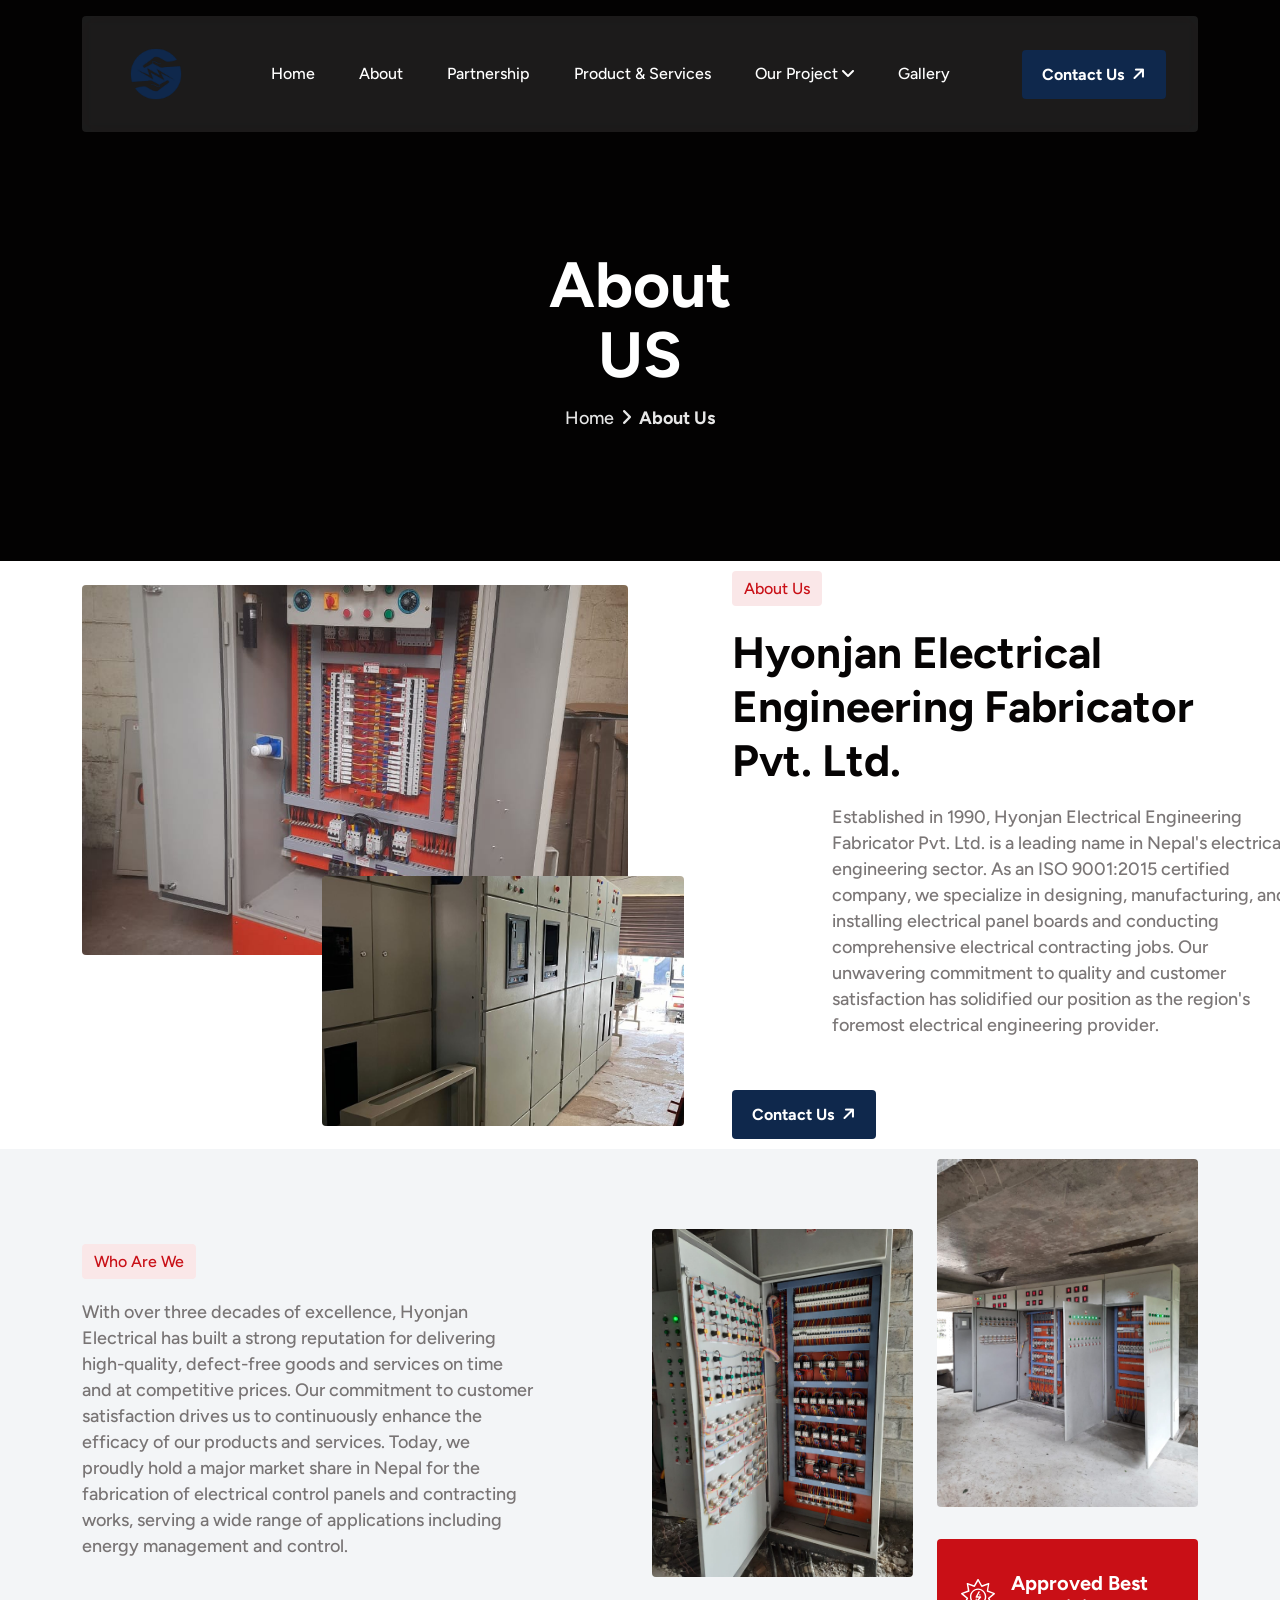
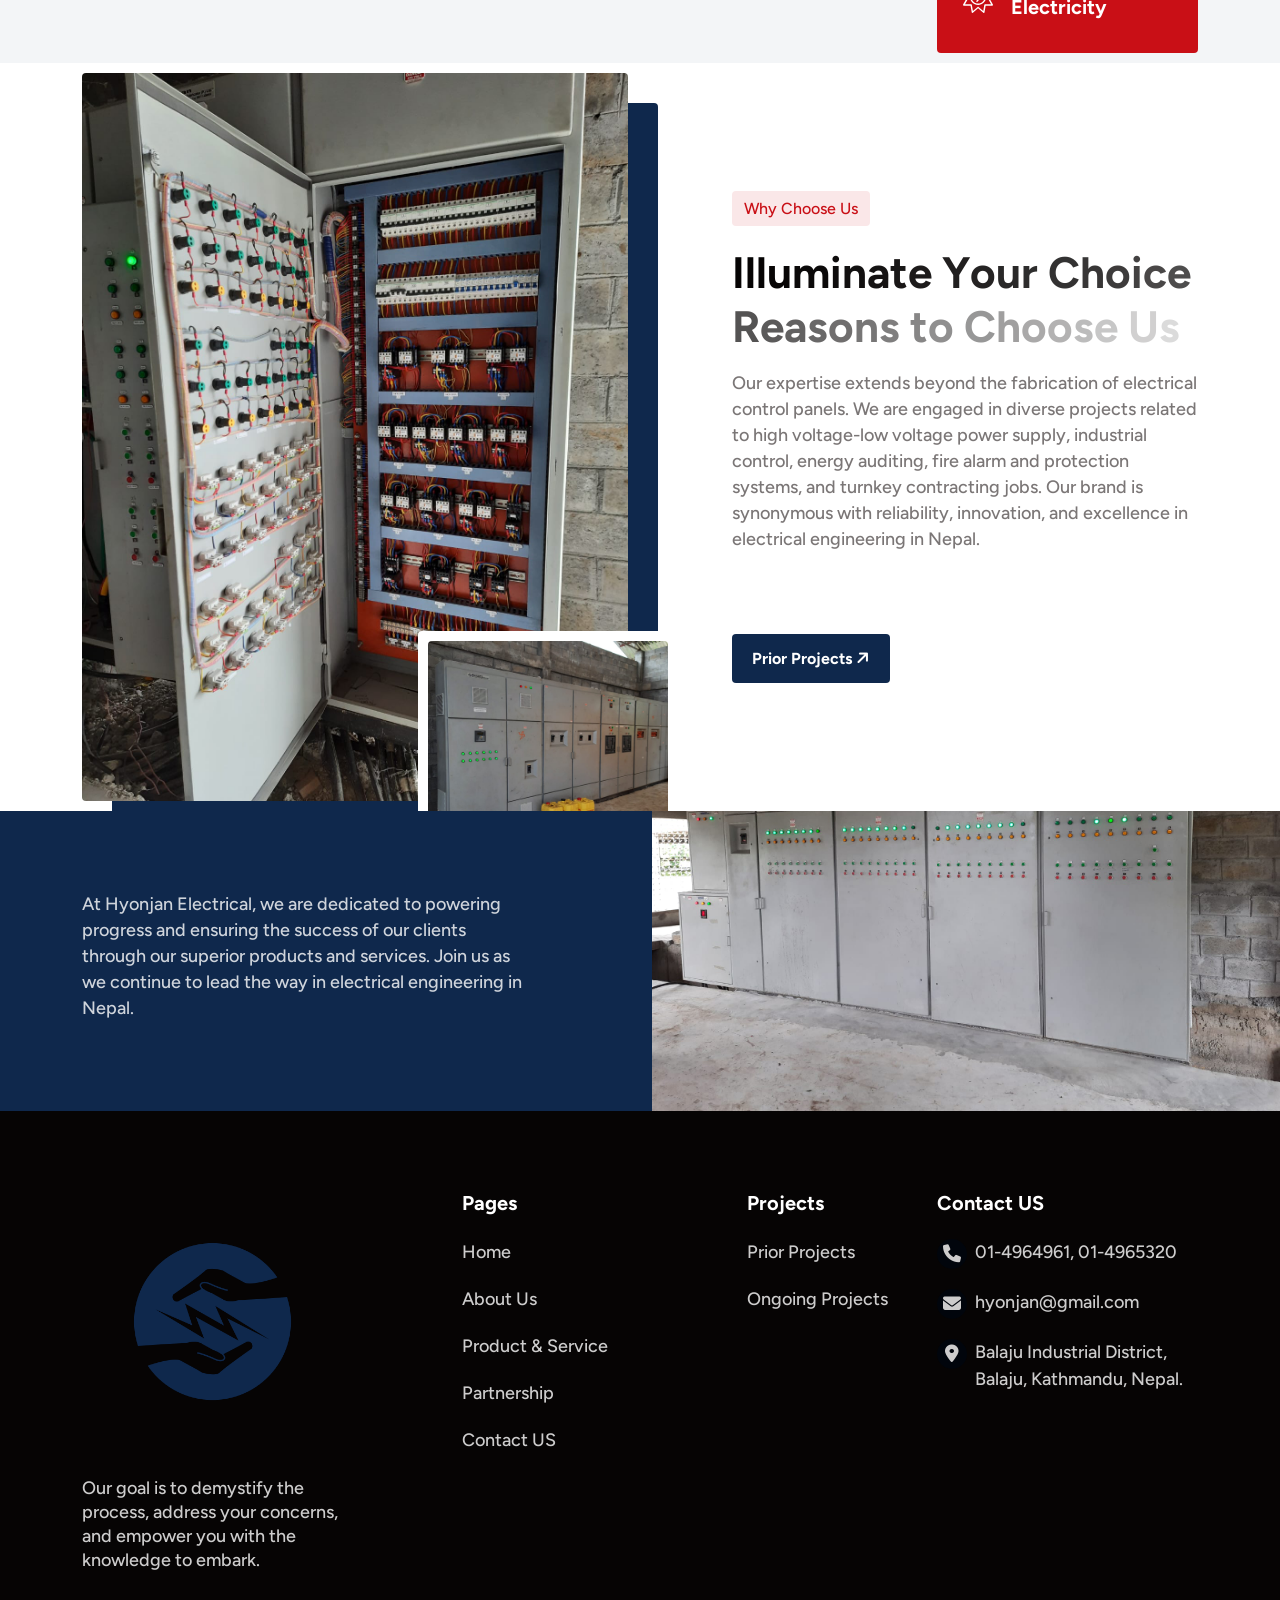
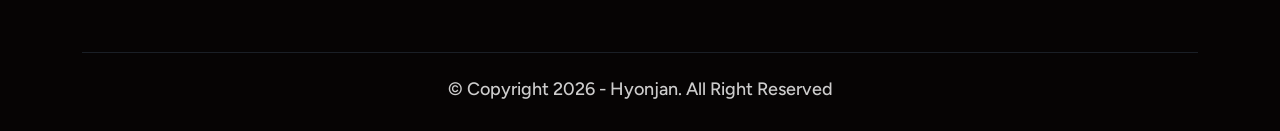
==== commit 291d9c12: "new update" ====
--- a/about.html
+++ b/about.html
@@ -1,51 +1,53 @@
 <!DOCTYPE html>
 <html lang="en">
+
 <head>
-     <meta charset="UTF-8">
-     <meta name="viewport" content="width=device-width, initial-scale=1.0">
-     <title>Shared on THEMELOCK.COM - Current - Electricity Services</title>
-
-     <!--=====FAB ICON=======-->
-    <link rel="shortcut icon" href="assets/img/logo/fav-icon1.png" type="image/x-icon">
-
-    <!--===== CSS LINK =======-->
-    <link rel="stylesheet" href="assets/css/plugins/bootstrap.min.css">
-    <link rel="stylesheet" href="assets/css/plugins/aos.css">
-    <link rel="stylesheet" href="assets/css/plugins/fontawesome.css">
-    <link rel="stylesheet" href="assets/css/plugins/magnific-popup.css">
-    <link rel="stylesheet" href="assets/css/plugins/mobile.css">
-    <link rel="stylesheet" href="assets/css/plugins/owlcarousel.min.css">
-    <link rel="stylesheet" href="assets/css/plugins/sidebar.css">
-    <link rel="stylesheet" href="assets/css/plugins/slick-slider.css">
-    <link rel="stylesheet" href="assets/css/plugins/nice-select.css">
-    <link rel="stylesheet" href="assets/css/main.css">
-
-    <!--=====  JS SCRIPT LINK =======-->
-    <script src="assets/js/plugins/jquery-3-6-0.min.js"></script>
+  <meta charset="UTF-8">
+  <meta name="viewport" content="width=device-width, initial-scale=1.0">
+  <title>About | Hyonjan Electrical Engineering Fabricator Pvt. Ltd.  </title>
+
+  <!--=====FAB ICON=======-->
+  <link rel="shortcut icon" href="assets/img/logo/main logo.png" type="image/x-icon">
+
+  <!--===== CSS LINK =======-->
+  <link rel="stylesheet" href="assets/css/plugins/bootstrap.min.css">
+  <link rel="stylesheet" href="assets/css/plugins/aos.css">
+  <link rel="stylesheet" href="assets/css/plugins/fontawesome.css">
+  <link rel="stylesheet" href="assets/css/plugins/magnific-popup.css">
+  <link rel="stylesheet" href="assets/css/plugins/mobile.css">
+  <link rel="stylesheet" href="assets/css/plugins/owlcarousel.min.css">
+  <link rel="stylesheet" href="assets/css/plugins/sidebar.css">
+  <link rel="stylesheet" href="assets/css/plugins/slick-slider.css">
+  <link rel="stylesheet" href="assets/css/plugins/nice-select.css">
+  <link rel="stylesheet" href="assets/css/main.css">
+
+  <!--=====  JS SCRIPT LINK =======-->
+  <script src="assets/js/plugins/jquery-3-6-0.min.js"></script>
 </head>
+
 <body class="homepage1-body tg-heading-subheading animation-style3">
 
-<!--===== PRELOADER STARTS =======-->
-	<div class="preloader">
-		<div class="loading-container">
-			<div class="loading"></div>
-			<div id="loading-icon"><img src="assets/img/logo/prelodaer.png" alt=""></div>
-		</div>
-	</div>
- <!--===== PRELOADER ENDS =======-->
-
-<!--===== PROGRESS STARTS=======-->
-<div class="paginacontainer">
-     <div class="progress-wrap">
-       <svg class="progress-circle svg-content" width="100%" height="100%" viewBox="-1 -1 102 102">
-         <path d="M50,1 a49,49 0 0,1 0,98 a49,49 0 0,1 0,-98"/>
-       </svg>
-     </div>
-   </div>
- <!--===== PROGRESS ENDS=======-->
-
-   <!--=====HEADER START=======-->
-   <header>
+  <!--===== PRELOADER STARTS =======-->
+  <div class="preloader">
+    <div class="loading-container">
+      <div class="loading"></div>
+      <div id="loading-icon"><img src="assets/img/logo/main logo.png" alt=""></div>
+    </div>
+  </div>
+  <!--===== PRELOADER ENDS =======-->
+
+  <!--===== PROGRESS STARTS=======-->
+  <div class="paginacontainer">
+    <div class="progress-wrap">
+      <svg class="progress-circle svg-content" width="100%" height="100%" viewBox="-1 -1 102 102">
+        <path d="M50,1 a49,49 0 0,1 0,98 a49,49 0 0,1 0,-98" />
+      </svg>
+    </div>
+  </div>
+  <!--===== PROGRESS ENDS=======-->
+
+  <!--=====HEADER START=======-->
+  <header>
     <div class="header-area homepage1 header header-sticky d-none d-lg-block " id="header">
       <div class="container">
         <div class="row">
@@ -56,17 +58,17 @@
               </div>
               <div class="main-menu">
                 <ul>
-                  <li><a href="index.html">Home</a></li>                
+                  <li><a href="index.html">Home</a></li>
                   <li><a href="about.html">About</a></li>
                   <li><a href="partnership.html">Partnership</a></li>
                   <li><a href="Products&Services.html">Product & Services</a></li>
-                  <li><a href="#.html">Our Project <i class="fa-solid fa-angle-down"></i></a>
+                  <li><a href="priorproject.html">Our Project <i class="fa-solid fa-angle-down"></i></a>
                     <ul class="dropdown-padding">
                       <li><a href="priorproject.html">Prior Project</a></li>
                       <li><a href="ongoingproject.html">Ongoing Project</a></li>
                     </ul>
                   </li>
-                   <li><a href="gallery.html">Gallery</a></li>
+                  <li><a href="gallery.html">Gallery</a></li>
                 </ul>
               </div>
               <div class="btn-area">
@@ -81,1007 +83,91 @@
   <!--=====HEADER END =======-->
 
   <!--===== MOBILE HEADER STARTS =======-->
- <div class="mobile-header mobile-haeder1 d-block d-lg-none">
-  <div class="container-fluid">
-    <div class="col-12">
-      <div class="mobile-header-elements">
-        <div class="mobile-logo">
-          <a href="index.html"><img src="assets/img/logo/logo1.png" alt=""></a>
-        </div>
-        <div class="mobile-nav-icon dots-menu">
-          <i class="fa-solid fa-bars"></i>
-        </div>
-      </div>
-    </div>
-  </div>
+  <div class="mobile-header mobile-haeder1 d-block d-lg-none">
+    <div class="container-fluid">
+      <div class="col-12">
+        <div class="mobile-header-elements">
+    <div class="mobile-logo">
+  <a href="index.html">
+    <img src="assets/img/logo/main logo.png" alt="" style="max-width: 20%;">
+  </a>
 </div>
-
-<div class="mobile-sidebar mobile-sidebar1">
-  <div class="logosicon-area">
-    <div class="logos">
-      <img src="assets/img/logo/logo1.png" alt="">
-    </div>
-    <div class="menu-close">
-      <i class="fa-solid fa-xmark"></i>
-    </div>
-   </div>
-  <div class="mobile-nav mobile-nav1">
-    <ul class="mobile-nav-list nav-list1">
-      <li><a href="#" >Home </a>
-        <ul class="sub-menu">
-          <li>
-            <a href="#">Multiple Page</a>
-            <ul class="sub-menu">
-              <li><a href="index.html">Home One</a></li>
-              <li><a href="index2.html">Home Two</a></li>
-              <li><a href="index3.html">Home Three</a></li>
-              <li><a href="index4.html">Home Four</a></li>
-            </ul>
-          </li>
-          <li>
-            <a href="#">Landing Page</a>
-            <ul class="sub-menu">
-              <li><a href="single-index1.html">Home One</a></li>
-              <li><a href="single-index2.html">Home Two</a></li>
-              <li><a href="single-index3.html">Home Three</a></li>
-              <li><a href="single-index4.html">Home Four</a></li>
-            </ul>
-          </li>
-        </ul>
-      </li>
-      <li><a href="about.html">About</a></li>
-      <li><a href="features.html">Services</a>
-        <ul class="sub-menu">
-          <li><a href="service.html">Service One</a></li>
-          <li><a href="service-left.html">Service Left</a></li>
-          <li><a href="service-right.html">Service Right</a></li>
-          <li><a href="service-single.html">Service Single</a></li>
-        </ul>
-      </li>
-      <li><a href="#">Blogs</a>
-        <ul class="sub-menu">
-          <li><a href="blog.html">Blog One</a></li>
-          <li><a href="blog-left.html">Blog Left</a></li>
-          <li><a href="blog-right.html">Blog Right</a></li>
-          <li><a href="blog-single.html">Blog Single</a></li>
-        </ul>
-      </li>
-      <li><a href="#">Pages</a>
-        <ul class="sub-menu">
-          <li><a href="case.html">Case Study One</a></li>
-          <li><a href="case-left.html">Case Study Left</a></li>
-          <li><a href="case-right.html">Case Study Right</a></li>
-          <li><a href="case-single.html">Case Study Single</a></li>
-          <li><a href="team.html">Our Team</a></li>
-          <li><a href="pricing.html">Pricing Plan</a></li>
-          <li><a href="testimonials.html">Testimonials</a></li>
-          <li><a href="faq.html">FAQ</a></li>
-          <li><a href="404.html">404</a></li>
-        </ul>
-      </li>
-      <li><a href="contact.html">Contact Us</a></li>
-    </ul>
-
-    <div class="allmobilesection">
-      <a href="contact.html"  class="header-btn1">Get Started <i class="fa-solid fa-arrow-right"></i></a>
-      <div class="single-footer">
-        <h3>Contact Info</h3>
-        <div class="footer1-contact-info">
-          <div class="contact-info-single">
-            <div class="contact-info-icon">
-              <i class="fa-solid fa-phone-volume"></i>
-            </div>
-            <div class="contact-info-text">
-              <a href="tel:+3(924)4596512">+3(924)4596512</a>
-            </div>
-          </div>
-
-          <div class="contact-info-single">
-            <div class="contact-info-icon">
-              <i class="fa-solid fa-envelope"></i>
-            </div>
-            <div class="contact-info-text">
-              <a href="mailto:info@example.com">info@example.com</a>
-            </div>
-          </div>
-
-          <div class="single-footer">
-            <h3>Our Location</h3>
-            
+          <div class="mobile-nav-icon dots-menu">
+            <i class="fa-solid fa-bars"></i>
+          </div>
+        </div>
+      </div>
+    </div>
+  </div>
+
+  <div class="mobile-sidebar mobile-sidebar1">
+    <div class="logosicon-area">
+    <div class="mobile-logo">
+  <a href="index.html">
+    <img src="assets/img/logo/main logo.png" alt="" style="max-width: 20%;">
+  </a>
+</div>
+      <div class="menu-close">
+        <i class="fa-solid fa-xmark"></i>
+      </div>
+    </div>
+    <div class="mobile-nav mobile-nav1">
+  <ul>
+                  <li><a href="index.html">Home</a></li>
+                  <li><a href="about.html">About</a></li>
+                  <li><a href="partnership.html">Partnership</a></li>
+                  <li><a href="Products&Services.html">Product & Services</a></li>
+                  <li><a href="priorproject.html">Our Project <i class="fa-solid fa-angle-down"></i></a>
+                    <ul class="dropdown-padding">
+                      <li><a href="priorproject.html">Prior Project</a></li>
+                      <li><a href="ongoingproject.html">Ongoing Project</a></li>
+                    </ul>
+                  </li>
+                  <li><a href="gallery.html">Gallery</a></li>
+                </ul>
+      
+
+      <div class="allmobilesection">
+        <a href="contact.html" class="header-btn1">Get Started <i class="fa-solid fa-arrow-right"></i></a>
+        <div class="single-footer">
+          <h3>Contact Info</h3>
+          <div class="footer1-contact-info">
             <div class="contact-info-single">
               <div class="contact-info-icon">
-                <i class="fa-solid fa-location-dot"></i>
+                <i class="fa-solid fa-phone-volume"></i>
               </div>
               <div class="contact-info-text">
-                <a href="mailto:info@example.com" >55 East Birchwood Ave.Brooklyn, <br> New York 11201,United States</a>
-              </div>
-            </div>
-
-          </div>
-          <div class="single-footer">
-            <h3>Social Links</h3>
-            
-            <div class="social-links-mobile-menu">
-              <ul>
-                <li><a href="#"><i class="fa-brands fa-facebook-f"></i></a></li>
-                <li><a href="#"><i class="fa-brands fa-instagram"></i></a></li>
-                <li><a href="#"><i class="fa-brands fa-linkedin-in"></i></a></li>
-                <li><a href="#"><i class="fa-brands fa-youtube"></i></a></li>
-              </ul>
-            </div>
-          </div>
-        </div>
-      </div>
-     </div>
-  </div>
-</div>
-<!--===== MOBILE HEADER STARTS =======-->
-
-<!--===== HERO AREA STARTS =======-->
-  <div class="hero1-section-area about-bg-area">
-    <img src="assets/img/bg/header-img1.png" alt="" class="header-img1">
-    <div class="container">
-      <div class="row">
-        <div class="col-lg-3 m-auto">
-          <div class="hero-heading-area heading1 text-center">
-            <h1>About US</h1>
-            <a href="index.html" class="backline">Home <i class="fa-solid fa-angle-right"></i> <span>About Us</span></a>
-          </div>
-        </div>
-      </div>
-    </div>
-  </div>
-<!--===== HERO AREA ENDS =======-->
-
-<!--===== ABOUT AREA STARTS =======-->
-<div class="about1-section-area sp1">
-  <div class="container">
-    <div class="row align-items-center">
-      <div class="col-lg-6">
-        <div class="about-images-area">
-          <div class="img1" data-aos="zoom-out" data-aos-duration="1000">
-            <img src="assets/img/images/4.jpg" alt="">
-          </div>
-          <div class="img2" data-aos="zoom-out" data-aos-duration="1100">
-            <img src="assets/img/images/1.jpg" alt="">
-          </div>
-          <div class="conter-area" data-aos="zoom-out" data-aos-duration="1200">
-            <h3><span class="counter">35</span>+</h3>
-            <p>Years of Experienced</p>
-          </div>
-        </div>
-      </div>
-
-      <div class="col-lg-6">
-        <div class="about-header-area heading2">
-          <h5>About Us</h5>
-          <h2 class="tg-element-title">Hyonjan Electrical Engineering Fabricator Pvt. Ltd.</h2>
-          <p data-aos="fade-left" data-aos-duration="1000">Established in 1990, Hyonjan Electrical Engineering Fabricator Pvt. Ltd. is a leading name in Nepal's electrical engineering sector. As an ISO 9001:2015 certified company, we specialize in designing, manufacturing, and installing electrical panel boards and conducting comprehensive electrical contracting jobs. Our unwavering commitment to quality and customer satisfaction has solidified our position as the region&#39;s foremost electrical engineering provider.</p>
-          <div class="space10"></div>
-          <div class="btn-area" data-aos="fade-left" data-aos-duration="1200">
-            <a href="about.html" class="header-btn1">About Us <i class="fa-solid fa-arrow-right"></i></a>
-          </div>
-        </div>
-      </div>
-    </div>
-  </div>
-</div>
-<!--===== ABOUT AREA ENDS =======-->
-
-<!--===== ABOUT AREA STARTS =======-->
-<div class="about3-section-area aboutpage-inner sp1">
-    <div class="container">
-        <div class="row align-items-center">
-            <div class="col-lg-5">
-                <div class="about3-header-area heading2">
-                    <h5>Who Are We</h5>
-                    <!-- <h2 class="tg-element-title">Energize Your Knowledge Get to Know Us</h2> -->
-                    <p>With over three decades of excellence, Hyonjan Electrical has built a strong reputation for
-delivering high-quality, defect-free goods and services on time and at competitive prices. Our
-commitment to customer satisfaction drives us to continuously enhance the efficacy of our
-products and services. Today, we proudly hold a major market share in Nepal for the fabrication
-of electrical control panels and contracting works, serving a wide range of applications including
-energy management and control.</p>
-                </div>
-            </div>
-            <div class="col-lg-1"></div>
-            <div class="col-lg-6">
-                <div class="about-images-area">
-                    <div class="row">
-                        <div class="col-lg-6 col-md-6">
-                            <div class="img1">
-                                <div class="space70 d-md-block d-none"></div>
-                                <div class="space30 d-md-none d-block"></div>
-                                <img src="assets/img/images/13.jpg" alt="">
-                            </div>
-                        </div>
-                        <div class="col-lg-6 col-md-6">
-                            <div class="img1" >
-                                <div class="space30 d-md-none d-block"></div>
-                                <img src="assets/img/images/15.jpg" alt="">
-                                <div class="about-footer-bottom">
-                                    <div class="img">
-                                        <img src="assets/img/icons/star1.svg" alt="">
-                                    </div>
-                                    <div class="content">
-                                        <span>Approved Best Electricity </span>
-                                    </div>
-                                </div>
-                            </div>
-                        </div>
-                    </div>
-                </div>
-            </div>
-        </div>
-    </div>
-</div>
-<!--===== ABOUT AREA ENDS =======-->
-
-<!--===== ABOUT AREA STARTS =======-->
-<div class="about2-section-area about-innerpage sp1">
-    <div class="container">
-        <div class="row align-items-center">
-            <div class="col-lg-6">
-                <div class="about-images-area" >
-                    <div class="img1">
-                        <img src="assets/img/images/13.jpg" alt="">
-                    </div>
-                    <div class="img2">
-                        <img src="assets/img/images/12.jpg" alt="">
-                    </div>
-                </div>
-            </div>
-            <div class="col-lg-6">
-                <div class="about-header-area heading2">
-                    <h5>Why Choose Us</h5>
-                    <h2 class="tg-element-title">Illuminate Your Choice Reasons to Choose Us</h2>
-                    <p>Our expertise extends beyond the fabrication of electrical control panels. We are engaged in
-diverse projects related to high voltage-low voltage power supply, industrial control, energy
-auditing, fire alarm and protection systems, and turnkey contracting jobs. Our brand is
-synonymous with reliability, innovation, and excellence in electrical engineering in Nepal.</p>
-                    <div class="space40"></div>
-                    <div class="progress_bar">
-                        <div class="progress_bar_item grid-x">
-                            <div class="item_label">AC installation in one hour</div>
-                            <div class="item_value cell1">0%</div>
-                            <div class="item_bar"><div class="progress" data-progress="80"></div></div>
-                        </div>
-
-                        <div class="progress_bar_item grid-x">
-                            <div class="item_label">Full-service electrical</div>
-                            <div class="item_value cell2">0%</div>
-                            <div class="item_bar">
-                                <div class="progress" data-progress="90"></div>
-                            </div>
-                        </div>
-
-                        <div class="progress_bar_item grid-x">
-                            <div class="item_label">Wiring and installation</div>
-                            <div class="item_value cell3">0%</div>
-                            <div class="item_bar"><div class="progress" data-progress="70"></div></div>
-                        </div>
-                    </div>
-                    <div class="btn-area">
-                        <a href="about.html" class="header-btn1">Find Out More <i class="fa-solid fa-arrow-right"></i></a>
-                    </div>
-                </div>
-            </div>
-        </div>
-    </div>
-</div>
-<!--===== ABOUT AREA ENDS =======-->
-
-
-<!--===== CTA AREA STARTS =======-->
-<div class="cta1-section-area sp4">
-  <div class="container">
-    <div class="row">
-      <div class="col-lg-5">
-        <div class="cta-header heading2">
-          <!-- <h2 class="tg-element-title">Ready to Power up your Savings and Reliability?</h2> -->
-          <p>At Hyonjan Electrical, we are dedicated to powering progress and ensuring the success of our
-clients through our superior products and services. Join us as we continue to lead the way in
-electrical engineering in Nepal. </p>
-          <!-- <form action="#">
-            <input type="email" placeholder="Email Address">
-            <button type="submit" class="header-btn1">Subscribe Now <i class="fa-solid fa-arrow-right"></i></button>
-          </form> -->
-        </div>
-      </div>
-      <div class="col-lg-1"></div>
-      <div class="col-lg-5">
-        <div class="cta-images">
-          <div class="img1">
-            <img src="assets/img/images/18.jpg" alt="">
-          </div>
-        </div>
-      </div>
-    </div>
-  </div>
-</div>
-<!--===== CTA AREA ENDS =======-->
-
-<!--===== TESTIMONIAL AREA STARTS =======-->
-<!-- <div class="testimonial1-section-area sp1">
-  <div class="container">
-    <div class="row">
-      <div class="col-lg-4">
-        <div class="testimonial-header heading2">
-          <h5 data-aos="fade-left" data-aos-duration="800">Testimonials</h5>
-          <h2 class="tg-element-title">Powerful Praise Hear from Our Customers</h2>
-          <p data-aos="fade-left" data-aos-duration="1000">We take pride in providing top-notch <br class="d-lg-block d-none"> electricity services that exceed our <br class="d-lg-block d-none"> customers' expectations.</p>
-          <div class="btn-area" data-aos="fade-left" data-aos-duration="1200">
-            <a href="testimonials.html" class="header-btn1">View all reviews <i class="fa-solid fa-arrow-right"></i></a>
-          </div>
-        </div>
-      </div>
-
-      <div class="col-lg-8">
-        <div class="testimonial-vertical-slider">
-          <div class="row">
-            <div class="col-lg-10">
-                <div class="slider-galeria">
-                  <div class="testimonial3-slider-content-area">
-                    <div class="testimonial3-author-area">
-                      <ul>
-                        <li><a href=""><i class="fa-solid fa-star"></i></a></li>
-                        <li><a href=""><i class="fa-solid fa-star"></i></a></li>
-                        <li><a href=""><i class="fa-solid fa-star"></i></a></li>
-                        <li><a href=""><i class="fa-solid fa-star"></i></a></li>
-                        <li><a href=""><i class="fa-solid fa-star"></i></a></li>
-                      </ul>
-                      <img src="assets/img/icons/quito1.svg" alt="" class="quito1">
-                    <p>“But don't just take our word for it – hear what our best satisfied customers have to say! From homeowners to businesses, our clients have experienced the difference our services make in their daily lives. Discover how to work we've helped businesses thrive client.</p>
-                  </div>
-                    <div class="testimonial1-man-info-area">
-                      <div class="mans-img">
-                        <img src="assets/img/all-images/testimonial-img2.png" alt="">
-                      </div>
-                      <div class="man-text">
-                        <a href="team.html">Shakib Mahmud</a>
-                        <p>Happy Client</p>
-                      </div>
-                    </div>
-                  </div>
-                  <div class="testimonial3-slider-content-area">
-                    <div class="testimonial3-author-area">
-                      <ul>
-                        <li><a href=""><i class="fa-solid fa-star"></i></a></li>
-                        <li><a href=""><i class="fa-solid fa-star"></i></a></li>
-                        <li><a href=""><i class="fa-solid fa-star"></i></a></li>
-                        <li><a href=""><i class="fa-solid fa-star"></i></a></li>
-                        <li><a href=""><i class="fa-solid fa-star"></i></a></li>
-                      </ul>
-                      <img src="assets/img/icons/quito1.svg" alt="" class="quito1">
-                    <p>“But don't just take our word for it – hear what our best satisfied customers have to say! From homeowners to businesses, our clients have experienced the difference our services make in their daily lives. Discover how to work we've helped businesses thrive client.</p>
-                  </div>
-                    <div class="testimonial1-man-info-area">
-                      <div class="mans-img">
-                        <img src="assets/img/all-images/testimonial-img3.png" alt="">
-                      </div>
-                      <div class="man-text">
-                        <a href="team.html">Shakib Mahmud</a>
-                        <p>Happy Client</p>
-                      </div>
-                    </div>
-                  </div>
-                  <div class="testimonial3-slider-content-area">
-                    <div class="testimonial3-author-area">
-                      <ul>
-                        <li><a href=""><i class="fa-solid fa-star"></i></a></li>
-                        <li><a href=""><i class="fa-solid fa-star"></i></a></li>
-                        <li><a href=""><i class="fa-solid fa-star"></i></a></li>
-                        <li><a href=""><i class="fa-solid fa-star"></i></a></li>
-                        <li><a href=""><i class="fa-solid fa-star"></i></a></li>
-                      </ul>
-                      <img src="assets/img/icons/quito1.svg" alt="" class="quito1">
-                    <p>“But don't just take our word for it – hear what our best satisfied customers have to say! From homeowners to businesses, our clients have experienced the difference our services make in their daily lives. Discover how to work we've helped businesses thrive client.</p>
-                  </div>
-                    <div class="testimonial1-man-info-area">
-                      <div class="mans-img">
-                        <img src="assets/img/all-images/testimonial-img4.png" alt="">
-                      </div>
-                      <div class="man-text">
-                        <a href="team.html">Shakib Mahmud</a>
-                        <p>Happy Client</p>
-                      </div>
-                    </div>
-                  </div>
-                  <div class="testimonial3-slider-content-area">
-                    <div class="testimonial3-author-area">
-                      <ul>
-                        <li><a href=""><i class="fa-solid fa-star"></i></a></li>
-                        <li><a href=""><i class="fa-solid fa-star"></i></a></li>
-                        <li><a href=""><i class="fa-solid fa-star"></i></a></li>
-                        <li><a href=""><i class="fa-solid fa-star"></i></a></li>
-                        <li><a href=""><i class="fa-solid fa-star"></i></a></li>
-                      </ul>
-                      <img src="assets/img/icons/quito1.svg" alt="" class="quito1">
-                    <p>“But don't just take our word for it – hear what our best satisfied customers have to say! From homeowners to businesses, our clients have experienced the difference our services make in their daily lives. Discover how to work we've helped businesses thrive client.</p>
-                  </div>
-                    <div class="testimonial1-man-info-area">
-                      <div class="mans-img">
-                        <img src="assets/img/all-images/testimonial-img5.png" alt="">
-                      </div>
-                      <div class="man-text">
-                        <a href="team.html">Shakib Mahmud</a>
-                        <p>Happy Client</p>
-                      </div>
-                    </div>
-                  </div>
-                  <div class="testimonial3-slider-content-area">
-                    <div class="testimonial3-author-area">
-                      <ul>
-                        <li><a href=""><i class="fa-solid fa-star"></i></a></li>
-                        <li><a href=""><i class="fa-solid fa-star"></i></a></li>
-                        <li><a href=""><i class="fa-solid fa-star"></i></a></li>
-                        <li><a href=""><i class="fa-solid fa-star"></i></a></li>
-                        <li><a href=""><i class="fa-solid fa-star"></i></a></li>
-                      </ul>
-                      <img src="assets/img/icons/quito1.svg" alt="" class="quito1">
-                    <p>“But don't just take our word for it – hear what our best satisfied customers have to say! From homeowners to businesses, our clients have experienced the difference our services make in their daily lives. Discover how to work we've helped businesses thrive client.</p>
-                  </div>
-                    <div class="testimonial1-man-info-area">
-                      <div class="mans-img">
-                        <img src="assets/img/all-images/testimonial-img1.png" alt="">
-                      </div>
-                      <div class="man-text">
-                        <a href="team.html">Shakib Mahmud</a>
-                        <p>Happy Client</p>
-                      </div>
-                    </div>
-                  </div>
-     
-                  <div class="testimonial3-slider-content-area">
-                    <div class="testimonial3-author-area">
-                      <ul>
-                        <li><a href=""><i class="fa-solid fa-star"></i></a></li>
-                        <li><a href=""><i class="fa-solid fa-star"></i></a></li>
-                        <li><a href=""><i class="fa-solid fa-star"></i></a></li>
-                        <li><a href=""><i class="fa-solid fa-star"></i></a></li>
-                        <li><a href=""><i class="fa-solid fa-star"></i></a></li>
-                      </ul>
-                      <img src="assets/img/icons/quito1.svg" alt="" class="quito1">
-                    <p>“But don't just take our word for it – hear what our best satisfied customers have to say! From homeowners to businesses, our clients have experienced the difference our services make in their daily lives. Discover how to work we've helped businesses thrive client.</p>
-                  </div>
-                    <div class="testimonial1-man-info-area">
-                      <div class="mans-img">
-                        <img src="assets/img/all-images/testimonial-img2.png" alt="">
-                      </div>
-                      <div class="man-text">
-                        <a href="team.html">Shakib Mahmud</a>
-                        <p>Happy Client</p>
-                      </div>
-                    </div>
-                  </div>
-     
-                  <div class="testimonial3-slider-content-area">
-                    <div class="testimonial3-author-area">
-                      <ul>
-                        <li><a href=""><i class="fa-solid fa-star"></i></a></li>
-                        <li><a href=""><i class="fa-solid fa-star"></i></a></li>
-                        <li><a href=""><i class="fa-solid fa-star"></i></a></li>
-                        <li><a href=""><i class="fa-solid fa-star"></i></a></li>
-                        <li><a href=""><i class="fa-solid fa-star"></i></a></li>
-                      </ul>
-                      <img src="assets/img/icons/quito1.svg" alt="" class="quito1">
-                    <p>“But don't just take our word for it – hear what our best satisfied customers have to say! From homeowners to businesses, our clients have experienced the difference our services make in their daily lives. Discover how to work we've helped businesses thrive client.</p>
-                  </div>
-                    <div class="testimonial1-man-info-area">
-                      <div class="mans-img">
-                        <img src="assets/img/all-images/testimonial-img3.png" alt="">
-                      </div>
-                      <div class="man-text">
-                        <a href="team.html">Shakib Mahmud</a>
-                        <p>Happy Client</p>
-                      </div>
-                    </div>
-                  </div>
-     
-                  <div class="testimonial3-slider-content-area">
-                    <div class="testimonial3-author-area">
-                      <ul>
-                        <li><a href=""><i class="fa-solid fa-star"></i></a></li>
-                        <li><a href=""><i class="fa-solid fa-star"></i></a></li>
-                        <li><a href=""><i class="fa-solid fa-star"></i></a></li>
-                        <li><a href=""><i class="fa-solid fa-star"></i></a></li>
-                        <li><a href=""><i class="fa-solid fa-star"></i></a></li>
-                      </ul>
-                      <img src="assets/img/icons/quito1.svg" alt="" class="quito1">
-                    <p>“But don't just take our word for it – hear what our best satisfied customers have to say! From homeowners to businesses, our clients have experienced the difference our services make in their daily lives. Discover how to work we've helped businesses thrive client.</p>
-                  </div>
-                    <div class="testimonial1-man-info-area">
-                      <div class="mans-img">
-                        <img src="assets/img/all-images/testimonial-img4.png" alt="">
-                      </div>
-                      <div class="man-text">
-                        <a href="team.html">Shakib Mahmud</a>
-                        <p>Happy Client</p>
-                      </div>
-                    </div>
-                  </div>
-     
-                  <div class="testimonial3-slider-content-area">
-                    <div class="testimonial3-author-area">
-                      <ul>
-                        <li><a href=""><i class="fa-solid fa-star"></i></a></li>
-                        <li><a href=""><i class="fa-solid fa-star"></i></a></li>
-                        <li><a href=""><i class="fa-solid fa-star"></i></a></li>
-                        <li><a href=""><i class="fa-solid fa-star"></i></a></li>
-                        <li><a href=""><i class="fa-solid fa-star"></i></a></li>
-                      </ul>
-                      <img src="assets/img/icons/quito1.svg" alt="" class="quito1">
-                    <p>“But don't just take our word for it – hear what our best satisfied customers have to say! From homeowners to businesses, our clients have experienced the difference our services make in their daily lives. Discover how to work we've helped businesses thrive client.</p>
-                  </div>
-                    <div class="testimonial1-man-info-area">
-                      <div class="mans-img">
-                        <img src="assets/img/all-images/testimonial-img5.png" alt="">
-                      </div>
-                      <div class="man-text">
-                        <a href="team.html">Shakib Mahmud</a>
-                        <p>Happy Client</p>
-                      </div>
-                    </div>
-                  </div>
-     
-                  <div class="testimonial3-slider-content-area">
-                    <div class="testimonial3-author-area">
-                      <ul>
-                        <li><a href=""><i class="fa-solid fa-star"></i></a></li>
-                        <li><a href=""><i class="fa-solid fa-star"></i></a></li>
-                        <li><a href=""><i class="fa-solid fa-star"></i></a></li>
-                        <li><a href=""><i class="fa-solid fa-star"></i></a></li>
-                        <li><a href=""><i class="fa-solid fa-star"></i></a></li>
-                      </ul>
-                      <img src="assets/img/icons/quito1.svg" alt="" class="quito1">
-                    <p>“But don't just take our word for it – hear what our best satisfied customers have to say! From homeowners to businesses, our clients have experienced the difference our services make in their daily lives. Discover how to work we've helped businesses thrive client.</p>
-                  </div>
-                    <div class="testimonial1-man-info-area">
-                      <div class="mans-img">
-                        <img src="assets/img/all-images/testimonial-img2.png" alt="">
-                      </div>
-                      <div class="man-text">
-                        <a href="team.html">Shakib Mahmud</a>
-                        <p>Happy Client</p>
-                      </div>
-                    </div>
-                  </div>
-     
-                  <div class="testimonial3-slider-content-area">
-                    <div class="testimonial3-author-area">
-                      <ul>
-                        <li><a href=""><i class="fa-solid fa-star"></i></a></li>
-                        <li><a href=""><i class="fa-solid fa-star"></i></a></li>
-                        <li><a href=""><i class="fa-solid fa-star"></i></a></li>
-                        <li><a href=""><i class="fa-solid fa-star"></i></a></li>
-                        <li><a href=""><i class="fa-solid fa-star"></i></a></li>
-                      </ul>
-                      <img src="assets/img/icons/quito1.svg" alt="" class="quito1">
-                    <p>“But don't just take our word for it – hear what our best satisfied customers have to say! From homeowners to businesses, our clients have experienced the difference our services make in their daily lives. Discover how to work we've helped businesses thrive client.</p>
-                  </div>
-                    <div class="testimonial1-man-info-area">
-                      <div class="mans-img">
-                        <img src="assets/img/all-images/testimonial-img1.png" alt="">
-                      </div>
-                      <div class="man-text">
-                        <a href="team.html">Shakib Mahmud</a>
-                        <p>Happy Client</p>
-                      </div>
-                    </div>
-                  </div>
-     
-                  <div class="testimonial3-slider-content-area">
-                    <div class="testimonial3-author-area">
-                      <ul>
-                        <li><a href=""><i class="fa-solid fa-star"></i></a></li>
-                        <li><a href=""><i class="fa-solid fa-star"></i></a></li>
-                        <li><a href=""><i class="fa-solid fa-star"></i></a></li>
-                        <li><a href=""><i class="fa-solid fa-star"></i></a></li>
-                        <li><a href=""><i class="fa-solid fa-star"></i></a></li>
-                      </ul>
-                      <img src="assets/img/icons/quito1.svg" alt="" class="quito1">
-                    <p>“But don't just take our word for it – hear what our best satisfied customers have to say! From homeowners to businesses, our clients have experienced the difference our services make in their daily lives. Discover how to work we've helped businesses thrive client.</p>
-                  </div>
-                    <div class="testimonial1-man-info-area">
-                      <div class="mans-img">
-                        <img src="assets/img/all-images/testimonial-img2.png" alt="">
-                      </div>
-                      <div class="man-text">
-                        <a href="team.html">Shakib Mahmud</a>
-                        <p>Happy Client</p>
-                      </div>
-                    </div>
-                  </div>
-     
-                  <div class="testimonial3-slider-content-area">
-                    <div class="testimonial3-author-area">
-                      <ul>
-                        <li><a href=""><i class="fa-solid fa-star"></i></a></li>
-                        <li><a href=""><i class="fa-solid fa-star"></i></a></li>
-                        <li><a href=""><i class="fa-solid fa-star"></i></a></li>
-                        <li><a href=""><i class="fa-solid fa-star"></i></a></li>
-                        <li><a href=""><i class="fa-solid fa-star"></i></a></li>
-                      </ul>
-                      <img src="assets/img/icons/quito1.svg" alt="" class="quito1">
-                    <p>“But don't just take our word for it – hear what our best satisfied customers have to say! From homeowners to businesses, our clients have experienced the difference our services make in their daily lives. Discover how to work we've helped businesses thrive client.</p>
-                  </div>
-                    <div class="testimonial1-man-info-area">
-                      <div class="mans-img">
-                        <img src="assets/img/all-images/testimonial-img3.png" alt="">
-                      </div>
-                      <div class="man-text">
-                        <a href="team.html">Shakib Mahmud</a>
-                        <p>Happy Client</p>
-                      </div>
-                    </div>
-                  </div>
-     
-                  <div class="testimonial3-slider-content-area">
-                    <div class="testimonial3-author-area">
-                      <ul>
-                        <li><a href=""><i class="fa-solid fa-star"></i></a></li>
-                        <li><a href=""><i class="fa-solid fa-star"></i></a></li>
-                        <li><a href=""><i class="fa-solid fa-star"></i></a></li>
-                        <li><a href=""><i class="fa-solid fa-star"></i></a></li>
-                        <li><a href=""><i class="fa-solid fa-star"></i></a></li>
-                      </ul>
-                      <img src="assets/img/icons/quito1.svg" alt="" class="quito1">
-                    <p>“But don't just take our word for it – hear what our best satisfied customers have to say! From homeowners to businesses, our clients have experienced the difference our services make in their daily lives. Discover how to work we've helped businesses thrive client.</p>
-                  </div>
-                    <div class="testimonial1-man-info-area">
-                      <div class="mans-img">
-                        <img src="assets/img/all-images/testimonial-img4.png" alt="">
-                      </div>
-                      <div class="man-text">
-                        <a href="team.html">Shakib Mahmud</a>
-                        <p>Happy Client</p>
-                      </div>
-                    </div>
-                  </div>
-     
-                  <div class="testimonial3-slider-content-area">
-                    <div class="testimonial3-author-area">
-                      <ul>
-                        <li><a href=""><i class="fa-solid fa-star"></i></a></li>
-                        <li><a href=""><i class="fa-solid fa-star"></i></a></li>
-                        <li><a href=""><i class="fa-solid fa-star"></i></a></li>
-                        <li><a href=""><i class="fa-solid fa-star"></i></a></li>
-                        <li><a href=""><i class="fa-solid fa-star"></i></a></li>
-                      </ul>
-                      <img src="assets/img/icons/quito1.svg" alt="" class="quito1">
-                    <p>“But don't just take our word for it – hear what our best satisfied customers have to say! From homeowners to businesses, our clients have experienced the difference our services make in their daily lives. Discover how to work we've helped businesses thrive client.</p>
-                  </div>
-                    <div class="testimonial1-man-info-area">
-                      <div class="mans-img">
-                        <img src="assets/img/all-images/testimonial-img5.png" alt="">
-                      </div>
-                      <div class="man-text">
-                        <a href="team.html">Shakib Mahmud</a>
-                        <p>Happy Client</p>
-                      </div>
-                    </div>
-                  </div>
-     
-                  <div class="testimonial3-slider-content-area">
-                    <div class="testimonial3-author-area">
-                      <ul>
-                        <li><a href=""><i class="fa-solid fa-star"></i></a></li>
-                        <li><a href=""><i class="fa-solid fa-star"></i></a></li>
-                        <li><a href=""><i class="fa-solid fa-star"></i></a></li>
-                        <li><a href=""><i class="fa-solid fa-star"></i></a></li>
-                        <li><a href=""><i class="fa-solid fa-star"></i></a></li>
-                      </ul>
-                      <img src="assets/img/icons/quito1.svg" alt="" class="quito1">
-                    <p>“But don't just take our word for it – hear what our best satisfied customers have to say! From homeowners to businesses, our clients have experienced the difference our services make in their daily lives. Discover how to work we've helped businesses thrive client.</p>
-                  </div>
-                    <div class="testimonial1-man-info-area">
-                      <div class="mans-img">
-                        <img src="assets/img/all-images/testimonial-img2.png" alt="">
-                      </div>
-                      <div class="man-text">
-                        <a href="team.html">Shakib Mahmud</a>
-                        <p>Happy Client</p>
-                      </div>
-                    </div>
-                  </div>
-                </div>
-              </div>
-              <div class="col-lg-2">
-                <div class="slider-galeria-thumbs text-center d-lg-block d-none">
-                  <div class="testimonial1-sliders-img" data-aos="fade-left" data-aos-duration="600">
-                    <img src="assets/img/all-images/testimonial-img1.png" alt="">
-                  </div>
-                  <div class="testimonial1-sliders-img" data-aos="fade-left" data-aos-duration="800">
-                    <img src="assets/img/all-images/testimonial-img5.png" alt="">
-                  </div>
-                  <div class="testimonial1-sliders-img" data-aos="fade-left" data-aos-duration="1000">
-                   <img src="assets/img/all-images/testimonial-img3.png" alt="">
-                  </div>
-                  <div class="testimonial1-sliders-img" data-aos="fade-left" data-aos-duration="1200">
-                    <img src="assets/img/all-images/testimonial-img4.png" alt="">
-                  </div>
-                  <div class="testimonial1-sliders-img" data-aos="fade-left" data-aos-duration="1400">
-                    <img src="assets/img/all-images/testimonial-img1.png" alt="">
-                  </div>
-      
-                  <div class="testimonial1-sliders-img">
-                    <img src="assets/img/all-images/testimonial-img5.png" alt="">
-                  </div>
-                  <div class="testimonial1-sliders-img">
-                    <img src="assets/img/all-images/testimonial-img5.png" alt="">
-                  </div>
-                  <div class="testimonial1-sliders-img">
-                   <img src="assets/img/all-images/testimonial-img3.png" alt="">
-                  </div>
-                  <div class="testimonial1-sliders-img">
-                    <img src="assets/img/all-images/testimonial-img4.png" alt="">
-                  </div>
-                  <div class="testimonial1-sliders-img">
-                    <img src="assets/img/all-images/testimonial-img3.png" alt="">
-                  </div>
-      
-                  <div class="testimonial1-sliders-img">
-                    <img src="assets/img/all-images/testimonial-img4.png" alt="">
-                  </div>
-                  <div class="testimonial1-sliders-img">
-                    <img src="assets/img/all-images/testimonial-img1.png" alt="">
-                  </div>
-                  <div class="testimonial1-sliders-img">
-                   <img src="assets/img/all-images/testimonial-img5.png" alt="">
-                  </div>
-                  <div class="testimonial1-sliders-img">
-                    <img src="assets/img/all-images/testimonial-img3.png" alt="">
-                  </div>
-                  <div class="testimonial1-sliders-img">
-                    <img src="assets/img/all-images/testimonial-img4.png" alt="">
-                  </div>
-                </div>
-              </div>
-        </div>
-      </div>
-    </div>
-  </div>
-</div>
-</div> -->
-<!--===== TESTIMONIAL AREA ENDS =======-->
-
-<!--===== TEAM AREA STARTS =======-->
-<!-- <div class="team1-section-area sp2">
-  <div class="container">
-    <div class="row">
-      <div class="col-lg-6 m-auto">
-        <div class="team-header-area heading2 text-center">
-          <h5 data-aos="fade-left" data-aos-duration="800">Our Team</h5>
-          <h2 class="tg-element-title">Electricity Service Offerings</h2>
-          <p data-aos="fade-left" data-aos-duration="1000"> From residential households to commercial enterprises, we provide reliable, efficient, and sustainable energy solutions.</p>
-        </div>
-      </div>
-    </div>
-
-    <div class="row">
-      <div class="col-lg-3 col-md-6">
-        <div class="team-auhtor-boxarea">
-          <div class="images">
-            <img src="assets/img/all-images/team-img1.png" alt="">
-            <div class="team-social-area">
-              <div class="icons">
-                <a href="#" class="plus"><i class="fa-solid fa-plus"></i></a>
-                <ul>
-                  <li><a href="#"><i class="fa-brands fa-instagram"></i></a></li>
-                  <li><a href="#"><i class="fa-brands fa-facebook-f"></i></a></li>
-                  <li><a href="#"><i class="fa-brands fa-pinterest-p"></i></a></li>
-                  <li><a href="#"><i class="fa-brands fa-youtube"></i></a></li>
-                </ul>
-              </div>
-            </div>
-          </div>
-          <div class="content-area">
-            <a href="team.html">Shoaib Bashir</a>
-            <p>Sales Manager</p>
-          </div>
-        </div>
-      </div>
-
-      <div class="col-lg-3 col-md-6">
-        <div class="team-auhtor-boxarea">
-          <div class="images">
-            <img src="assets/img/all-images/team-img2.png" alt="">
-            <div class="team-social-area">
-              <div class="icons">
-                <a href="#" class="plus"><i class="fa-solid fa-plus"></i></a>
-                <ul>
-                  <li><a href="#"><i class="fa-brands fa-instagram"></i></a></li>
-                  <li><a href="#"><i class="fa-brands fa-facebook-f"></i></a></li>
-                  <li><a href="#"><i class="fa-brands fa-pinterest-p"></i></a></li>
-                  <li><a href="#"><i class="fa-brands fa-youtube"></i></a></li>
-                </ul>
-              </div>
-            </div>
-          </div>
-          <div class="content-area">
-            <a href="team.html">William Thompson</a>
-            <p>Product Manager</p>
-          </div>
-        </div>
-      </div>
-
-      <div class="col-lg-3 col-md-6">
-        <div class="team-auhtor-boxarea">
-          <div class="images">
-            <img src="assets/img/all-images/team-img3.png" alt="">
-            <div class="team-social-area">
-              <div class="icons">
-                <a href="#" class="plus"><i class="fa-solid fa-plus"></i></a>
-                <ul>
-                  <li><a href="#"><i class="fa-brands fa-instagram"></i></a></li>
-                  <li><a href="#"><i class="fa-brands fa-facebook-f"></i></a></li>
-                  <li><a href="#"><i class="fa-brands fa-pinterest-p"></i></a></li>
-                  <li><a href="#"><i class="fa-brands fa-youtube"></i></a></li>
-                </ul>
-              </div>
-            </div>
-          </div>
-          <div class="content-area">
-            <a href="team.html">Reece Toply</a>
-            <p>Team Leader</p>
-          </div>
-        </div>
-      </div>
-
-      <div class="col-lg-3 col-md-6">
-        <div class="team-auhtor-boxarea">
-          <div class="images">
-            <img src="assets/img/all-images/team-img4.png" alt="">
-            <div class="team-social-area">
-              <div class="icons">
-                <a href="#" class="plus"><i class="fa-solid fa-plus"></i></a>
-                <ul>
-                  <li><a href="#"><i class="fa-brands fa-instagram"></i></a></li>
-                  <li><a href="#"><i class="fa-brands fa-facebook-f"></i></a></li>
-                  <li><a href="#"><i class="fa-brands fa-pinterest-p"></i></a></li>
-                  <li><a href="#"><i class="fa-brands fa-youtube"></i></a></li>
-                </ul>
-              </div>
-            </div>
-          </div>
-          <div class="content-area">
-            <a href="team.html">Robert Anderson</a>
-            <p>Sales Manager</p>
-          </div>
-        </div>
-      </div>
-    </div>
-  </div>
-</div> -->
-<!--===== TEAM AREA ENDS =======-->
-
-<!--===== SLIDER AREA STARTS =======-->
-<div class="slider-section-area">
-  <div class="container">
-    <div class="row">
-      <div class="col-lg-5 m-auto">
-      <div class="header-slider text-center">
-        <h3> More Than 5K+ Brands With Work Techzen </h3>
-      </div>
-      </div>
-    </div>
-    <div class="row">
-      <div class="col-lg-12">
-        <div class="slider-images owl-carousel">
-          <div class="img1">
-            <img src="assets/img/elements/brand1.png" alt="">
-          </div>
-
-          <div class="img1">
-            <img src="assets/img/elements/brand2.png" alt="">
-          </div>
-
-          <div class="img1">
-            <img src="assets/img/elements/brand3.png" alt="">
-          </div>
-
-          <div class="img1">
-            <img src="assets/img/elements/brand4.png" alt="">
-          </div>
-
-          <div class="img1">
-            <img src="assets/img/elements/brand5.png" alt="">
-          </div>
-
-        </div>
-      </div>
-    </div>
-  </div>
-</div>
-<!--===== SLIDER AREA ENDS =======-->
-
-<!--===== BLOG AREA ENDS =======-->
-<!-- <div class="blog1-section-area sp2">
-  <div class="container">
-    <div class="row">
-      <div class="col-lg-6 m-auto">
-        <div class="blog-header heading2 text-center">
-          <h5>Our Blog</h5>
-          <h2> Electricity News & Updates</h2>
-          <p>From residential households to commercial enterprises, we provide reliable, efficient, and sustainable energy solutions.</p>
-        </div>
-      </div>
-    </div>
-
-    <div class="row">
-      <div class="col-lg-4 col-md-6">
-        <div class="blog-auhtor-boxarea">
-          <div class="img1">
-            <img src="assets/img/all-images/blog-img1.png" alt="">
-          </div>
-          <div class="blog-position">
-            <a href="blog-single.html" class="heading">Electrifying Reads Explore Our Electricity </a>
-           <div class="blog-content-area">
-            <ul>
-              <li><a href="#"><i class="fa-solid fa-calendar-days"></i>April 2,2024</a></li>
-              <li><a href="#"><i class="fa-solid fa-tag"></i>Electricity Corner</a></li>
-            </ul>
-            <p>Are you considering studying abroad and embarking on an visa to</p>
-            <a href="blog-single.html" class="learnmore">Learn more <i class="fa-solid fa-arrow-right"></i></a>
-           </div>
-          </div>
-        </div>
-      </div>
-
-      <div class="col-lg-4 col-md-6">
-        <div class="blog-auhtor-boxarea">
-          <div class="img1">
-            <img src="assets/img/all-images/blog-img2.png" alt="">
-          </div>
-          <div class="blog-position">
-            <a href="blog-single.html" class="heading">Empowering Energy Dive into Our Electricity </a>
-           <div class="blog-content-area">
-            <ul>
-              <li><a href="#"><i class="fa-solid fa-calendar-days"></i>April 2,2024</a></li>
-              <li><a href="#"><i class="fa-solid fa-tag"></i>Electricity Corner</a></li>
-            </ul>
-            <p> From understanding our pricing plans to learning about our renewable</p>
-            <a href="blog-single.html" class="learnmore">Learn more <i class="fa-solid fa-arrow-right"></i></a>
-           </div>
-          </div>
-        </div>
-      </div>
-
-      <div class="col-lg-4 col-md-6">
-        <div class="blog-auhtor-boxarea">
-          <div class="img1">
-            <img src="assets/img/all-images/blog-img3.png" alt="">
-          </div>
-          <div class="blog-position">
-            <a href="blog-single.html" class="heading">Electricity Explained: Bloggin Power of Tomorrow</a>
-           <div class="blog-content-area">
-            <ul>
-              <li><a href="#"><i class="fa-solid fa-calendar-days"></i>April 2,2024</a></li>
-              <li><a href="#"><i class="fa-solid fa-tag"></i>Electricity Corner</a></li>
-            </ul>
-            <p>We're committed to ensuring that you have all the information you need.</p>
-            <a href="blog-single.html" class="learnmore">Learn more <i class="fa-solid fa-arrow-right"></i></a>
-           </div>
-          </div>
-        </div>
-      </div>
-    </div>
-  </div>
-</div> -->
-<!--===== BLOG AREA ENDS =======-->
-
-
-<!--===== FOOTER AREA STARTS =======-->
-<div class="footer1-section-area">
-  <div class="container">
-    <div class="row">
-      <div class="col-lg-12">
-        <div class="footer-logo-content sp4">
-          <div class="row">
-            <div class="col-lg-3 col-md-6">
-              <div class="logo-content">
-                <img src="assets/img/logo/logo1.png" alt="">
-                <p>Our goal is to demystify the process, address your concerns, and empower you with the knowledge to embark.</p>
+                <a href="tel:01-4964961">01-4964961,01-4965320</a>
+              </div>
+            </div>
+
+            <div class="contact-info-single">
+              <div class="contact-info-icon">
+                <i class="fa-solid fa-envelope"></i>
+              </div>
+              <div class="contact-info-text">
+                <a href="mailto:hyonjan@gmail.com">hyonjan@gmail.com</a>
+              </div>
+            </div>
+
+            <div class="single-footer">
+              <h3>Our Location</h3>
+
+              <div class="contact-info-single">
+                <div class="contact-info-icon">
+                  <i class="fa-solid fa-location-dot"></i>
+                </div>
+                <div class="contact-info-text">
+                  <a href="https://www.google.com/maps/dir//Balaju+Industrial+Area,+Kathmandu+44611,+Nepal/@-37.946797,145.0578328,12z/data=!3m1!4b1!4m8!4m7!1m0!1m5!1m1!1s0x39eb19330c653da5:0x8081335f0ee235e3!2m2!1d85.3015977!2d27.729249?entry=ttu&g_ep=EgoyMDI2MDQxMi4wIKXMDSoASAFQAw%3D%3D" target="_blank">Balaju Industrial District,<br>
+                    Balaju, Kathmandu, Nepal.</a>
+                </div>
+              </div>
+
+            </div>
+            <!-- <div class="single-footer">
+              <h3>Social Links</h3>
+
+              <div class="social-links-mobile-menu">
                 <ul>
                   <li><a href="#"><i class="fa-brands fa-facebook-f"></i></a></li>
                   <li><a href="#"><i class="fa-brands fa-instagram"></i></a></li>
@@ -1089,83 +175,316 @@
                   <li><a href="#"><i class="fa-brands fa-youtube"></i></a></li>
                 </ul>
               </div>
-            </div>
-            <div class="col-lg-1 d-lg-block d-none"></div>
-            <div class="col-lg-2 col-md-6">
-              <div class="space30 d-block d-md-none"></div>
-              <div class="service-heading">
-                <h2>Electricity service</h2>
-                <ul>
-                  <li><a href="#">Air Conditioning </a></li>
-                  <li><a href="#">Electrical Panels  </a></li>
-                  <li><a href="#">Security System </a></li>
-                  <li><a href="#"> Indoor Lighting </a></li>
-                  <li><a href="#">Electrical Services</a></li>
-                </ul>
-              </div>
-            </div>
-
-            <div class="col-lg-1 d-lg-block d-none"></div>
-            <div class="col-lg-2 col-md-6">
-              <div class="space30 d-md-block d-lg-none"></div>
-              <div class="service-heading">
-                <h2>Quick Links</h2>
-                <ul>
-                  <li><a href="index.html">Home </a></li>
-                  <li><a href="about.html">About Us  </a></li>
-                  <li><a href="service.html">Service</a></li>
-                  <li><a href="testimonials.html"> Testimonial</a></li>
-                  <li><a href="contact.html">Contact US</a></li>
-                </ul>
-              </div>
-            </div>
-           
-            <div class="col-lg-3 col-md-6">
-              <div class="space30 d-md-block d-lg-none"></div>
-              <div class="service-heading contact">
-                <h2>Contact US </h2>
-                <ul>
-                  <li><a href="tel:+880123456789">
-                    <span class="icons"><i class="fa-solid fa-phone"></i></span><span>+880 123 456 789</span></a>
-                  </li>
-                  <li><a href="mailto:info@mail.com">
-                    <span class="icons"><i class="fa-solid fa-envelope"></i></span><span>info@mail.com </span></a>
-                  </li>
-                  <li><a href="#">
-                    <span class="icons"><i class="fa-solid fa-location-dot"></i></span><span>8502 Preston Rd. Inglewoo <br> Maine 98380</span></a>
-                  </li>
-                </ul>
-              </div>
-            </div>
-          </div>
-        </div>
-        <div class="copyright">
-          <p>© Copyright 2024 -Current. All Right Reserved</p>
-        </div>
-      </div>
-    </div>
-  </div>
-</div>
-<!--===== FOOTER AREA ENDS =======-->
-
-
-<!--===== JS SCRIPT LINK =======-->
-<script src="assets/js/plugins/bootstrap.min.js"></script>
-<script src="assets/js/plugins/fontawesome.js"></script>
-<script src="assets/js/plugins/aos.js"></script>
-<script src="assets/js/plugins/counter.js"></script>
-<script src="assets/js/plugins/gsap.min.js"></script>
-<script src="assets/js/plugins/ScrollTrigger.min.js"></script>
-<script src="assets/js/plugins/Splitetext.js"></script>
-<script src="assets/js/plugins/sidebar.js"></script>
-<script src="assets/js/plugins/magnific-popup.js"></script>
-<script src="assets/js/plugins/mobilemenu.js"></script>
-<script src="assets/js/plugins/owlcarousel.min.js"></script>
-<script src="assets/js/plugins/gsap-animation.js"></script>
-<script src="assets/js/plugins/nice-select.js"></script>
-<script src="assets/js/plugins/slick-slider.js"></script>
-<script src="assets/js/plugins/waypoints.js"></script>
-<script src="assets/js/main.js"></script>
+            </div> -->
+          </div>
+        </div>
+      </div>
+    </div>
+  </div>
+  <!--===== MOBILE HEADER STARTS =======-->
+
+  <!--===== HERO AREA STARTS =======-->
+  <div class="hero1-section-area about-bg-area">
+    <div class="header-img1" style="background-color: black"></div>
+    <div class="container">
+      <div class="row">
+        <div class="col-lg-3 m-auto">
+          <div class="hero-heading-area heading1 text-center">
+            <h1>About US</h1>
+            <a href="index.html" class="backline">Home <i class="fa-solid fa-angle-right"></i> <span>About Us</span></a>
+          </div>
+        </div>
+      </div>
+    </div>
+  </div>
+  <!--===== HERO AREA ENDS =======-->
+
+  <!--===== ABOUT AREA STARTS =======-->
+  <div class="about1-section-area sp1">
+    <div class="container">
+      <div class="row align-items-center">
+        <div class="col-lg-6">
+          <div class="about-images-area">
+            <div class="img1" data-aos="zoom-out" data-aos-duration="1000">
+              <img src="assets/img/images/4.jpg" alt="">
+            </div>
+            <div class="img2" data-aos="zoom-out" data-aos-duration="1100">
+              <img src="assets/img/images/1.jpg" alt="">
+            </div>
+            <div class="conter-area" data-aos="zoom-out" data-aos-duration="1200">
+              <h3><span class="counter">35</span>+</h3>
+              <p>Years of Experienced</p>
+            </div>
+          </div>
+        </div>
+
+        <div class="col-lg-6">
+          <div class="about-header-area heading2">
+            <h5>About Us</h5>
+            <h2 class="tg-element-title">Hyonjan Electrical Engineering Fabricator Pvt. Ltd.</h2>
+            <p data-aos="fade-left" data-aos-duration="1000">Established in 1990, Hyonjan Electrical Engineering
+              Fabricator Pvt. Ltd. is a leading name in Nepal's electrical engineering sector. As an ISO 9001:2015
+              certified company, we specialize in designing, manufacturing, and installing electrical panel boards and
+              conducting comprehensive electrical contracting jobs. Our unwavering commitment to quality and customer
+              satisfaction has solidified our position as the region&#39;s foremost electrical engineering provider.</p>
+            <div class="space10"></div>
+            <div class="btn-area" data-aos="fade-left" data-aos-duration="1200">
+              <a href="contact.html" class="header-btn1">Contact Us <i class="fa-solid fa-arrow-right"></i></a>
+            </div>
+          </div>
+        </div>
+      </div>
+    </div>
+  </div>
+  <!--===== ABOUT AREA ENDS =======-->
+
+  <!--===== ABOUT AREA STARTS =======-->
+  <div class="about3-section-area aboutpage-inner sp1">
+    <div class="container">
+      <div class="row align-items-center">
+        <div class="col-lg-5">
+          <div class="about3-header-area heading2">
+            <h5>Who Are We</h5>
+            <!-- <h2 class="tg-element-title">Energize Your Knowledge Get to Know Us</h2> -->
+            <p>With over three decades of excellence, Hyonjan Electrical has built a strong reputation for
+              delivering high-quality, defect-free goods and services on time and at competitive prices. Our
+              commitment to customer satisfaction drives us to continuously enhance the efficacy of our
+              products and services. Today, we proudly hold a major market share in Nepal for the fabrication
+              of electrical control panels and contracting works, serving a wide range of applications including
+              energy management and control.</p>
+          </div>
+        </div>
+        <div class="col-lg-1"></div>
+        <div class="col-lg-6">
+          <div class="about-images-area">
+            <div class="row">
+              <div class="col-lg-6 col-md-6">
+                <div class="img1">
+                  <div class="space70 d-md-block d-none"></div>
+                  <div class="space30 d-md-none d-block"></div>
+                  <img src="assets/img/images/13.jpg" alt="">
+                </div>
+              </div>
+              <div class="col-lg-6 col-md-6">
+                <div class="img1">
+                  <div class="space30 d-md-none d-block"></div>
+                  <img src="assets/img/images/15.jpg" alt="">
+                  <div class="about-footer-bottom">
+                    <div class="img">
+                      <img src="assets/img/icons/star1.svg" alt="">
+                    </div>
+                    <div class="content">
+                      <span>Approved Best Electricity </span>
+                    </div>
+                  </div>
+                </div>
+              </div>
+            </div>
+          </div>
+        </div>
+      </div>
+    </div>
+  </div>
+  <!--===== ABOUT AREA ENDS =======-->
+
+  <!--===== ABOUT AREA STARTS =======-->
+  <div class="about2-section-area about-innerpage sp1">
+    <div class="container">
+      <div class="row align-items-center">
+        <div class="col-lg-6">
+          <div class="about-images-area">
+            <div class="img1">
+              <img src="assets/img/images/13.jpg" alt="">
+            </div>
+            <div class="img2">
+              <img src="assets/img/images/12.jpg" alt="">
+            </div>
+          </div>
+        </div>
+        <div class="col-lg-6">
+          <div class="about-header-area heading2">
+            <h5>Why Choose Us</h5>
+            <h2 class="tg-element-title">Illuminate Your Choice Reasons to Choose Us</h2>
+            <p>Our expertise extends beyond the fabrication of electrical control panels. We are engaged in
+              diverse projects related to high voltage-low voltage power supply, industrial control, energy
+              auditing, fire alarm and protection systems, and turnkey contracting jobs. Our brand is
+              synonymous with reliability, innovation, and excellence in electrical engineering in Nepal.</p>
+            <div class="space40"></div>
+            <!-- <div class="progress_bar">
+              <div class="progress_bar_item grid-x">
+                <div class="item_label">AC installation in one hour</div>
+                <div class="item_value cell1">0%</div>
+                <div class="item_bar">
+                  <div class="progress" data-progress="80"></div>
+                </div>
+              </div>
+
+              <div class="progress_bar_item grid-x">
+                <div class="item_label">Full-service electrical</div>
+                <div class="item_value cell2">0%</div>
+                <div class="item_bar">
+                  <div class="progress" data-progress="90"></div>
+                </div>
+              </div>
+
+              <div class="progress_bar_item grid-x">
+                <div class="item_label">Wiring and installation</div>
+                <div class="item_value cell3">0%</div>
+                <div class="item_bar">
+                  <div class="progress" data-progress="70"></div>
+                </div>
+              </div>
+            </div> -->
+            <div class="btn-area">
+              <a href="priorproject.html" class="header-btn1">Prior Projects<i class="fa-solid fa-arrow-right"></i></a>
+            </div>
+          </div>
+        </div>
+      </div>
+    </div>
+  </div>
+  <!--===== ABOUT AREA ENDS =======-->
+
+
+  <!--===== CTA AREA STARTS =======-->
+  <div class="cta1-section-area sp4">
+    <div class="container">
+      <div class="row">
+        <div class="col-lg-5">
+          <div class="cta-header heading2">
+            <!-- <h2 class="tg-element-title">Ready to Power up your Savings and Reliability?</h2> -->
+            <p>At Hyonjan Electrical, we are dedicated to powering progress and ensuring the success of our
+              clients through our superior products and services. Join us as we continue to lead the way in
+              electrical engineering in Nepal. </p>
+            <!-- <form action="#">
+            <input type="email" placeholder="Email Address">
+            <button type="submit" class="header-btn1">Subscribe Now <i class="fa-solid fa-arrow-right"></i></button>
+          </form> -->
+          </div>
+        </div>
+        <div class="col-lg-1"></div>
+        <div class="col-lg-5">
+          <div class="cta-images">
+            <div class="img1">
+              <img src="assets/img/images/18.jpg" alt="">
+            </div>
+          </div>
+        </div>
+      </div>
+    </div>
+  </div>
+  <!--===== CTA AREA ENDS =======-->
+
+
+
+
+
+
+
+  <!--===== FOOTER AREA STARTS =======-->
+  <div class="footer1-section-area">
+    <div class="container">
+      <div class="row">
+        <div class="col-lg-12">
+          <div class="footer-logo-content sp4">
+            <div class="row">
+              <div class="col-lg-3 col-md-6">
+                <div class="logo-content">
+                  <img src="assets/img/logo/main logo.png" alt="">
+                  <p>Our goal is to demystify the process, address your concerns, and empower you with the knowledge to
+                    embark.</p>
+                  <!-- <ul>
+                  <li><a href="#"><i class="fa-brands fa-facebook-f"></i></a></li>
+                  <li><a href="#"><i class="fa-brands fa-instagram"></i></a></li>
+                  <li><a href="#"><i class="fa-brands fa-linkedin-in"></i></a></li>
+                  <li><a href="#"><i class="fa-brands fa-youtube"></i></a></li>
+                </ul> -->
+                </div>
+              </div>
+              <div class="col-lg-1 d-lg-block d-none"></div>
+              <div class="col-lg-2 col-md-6">
+                <div class="space30 d-block d-md-none"></div>
+                <div class="service-heading">
+                  <h2>Pages</h2>
+                  <ul>
+                    <li><a href="index.html">Home </a></li>
+                    <li><a href="about.html">About Us  </a></li>
+                    <li><a href="Products&Services.html">Product & Service</a></li>
+                    <li><a href="partnership.html">Partnership</a></li>
+                    <li><a href="contact.html">Contact US</a></li>
+                  </ul>
+                </div>
+              </div>
+
+              <div class="col-lg-1 d-lg-block d-none"></div>
+              <div class="col-lg-2 col-md-6">
+                <div class="space30 d-md-block d-lg-none"></div>
+                <div class="service-heading">
+                  <h2>Projects</h2>
+                  <ul>
+                    <li><a href="priorproject.html">Prior Projects</a></li>
+                    <li><a href="ongoingproject.html">Ongoing Projects</a></li>
+                  </ul>
+                </div>
+              </div>
+
+              <div class="col-lg-3 col-md-6">
+                <div class="space30 d-md-block d-lg-none"></div>
+                <div class="service-heading contact">
+                  <h2>Contact US </h2>
+                  <ul>
+                    <li><a href="tel:014964961">
+                        <span class="icons"><i class="fa-solid fa-phone"></i></span><span>01-4964961,
+                          01-4965320</span></a>
+                    </li>
+                    <li><a href="mailto:info@mail.com">
+                        <span class="icons"><i
+                            class="fa-solid fa-envelope"></i></span><span>hyonjan@gmail.com </span></a>
+                    </li>
+                    <li><a
+                        href="https://www.google.com/maps/dir//Balaju+Industrial+Area,+Kathmandu+44611,+Nepal/@-37.946797,145.0578328,12z/data=!3m1!4b1!4m8!4m7!1m0!1m5!1m1!1s0x39eb19330c653da5:0x8081335f0ee235e3!2m2!1d85.3015977!2d27.729249?entry=ttu&g_ep=EgoyMDI2MDQxMi4wIKXMDSoASAFQAw%3D%3D">
+                        <span class="icons"><i class="fa-solid fa-location-dot"></i></span><span>Balaju Industrial
+                          District,<br>
+                          Balaju, Kathmandu, Nepal. </span></a>
+                    </li>
+                  </ul>
+                </div>
+              </div>
+            </div>
+          </div>
+          <div class="copyright">
+            <p>© Copyright <span id="year"></span> - Hyonjan. All Right Reserved</p>
+
+
+          </div>
+        </div>
+      </div>
+    </div>
+  </div>
+  <!--===== FOOTER AREA ENDS =======-->
+
+
+  <!--===== JS SCRIPT LINK =======-->
+  <script src="assets/js/plugins/bootstrap.min.js"></script>
+  <script src="assets/js/plugins/fontawesome.js"></script>
+  <script src="assets/js/plugins/aos.js"></script>
+  <script src="assets/js/plugins/counter.js"></script>
+  <script src="assets/js/plugins/gsap.min.js"></script>
+  <script src="assets/js/plugins/ScrollTrigger.min.js"></script>
+  <script src="assets/js/plugins/Splitetext.js"></script>
+  <script src="assets/js/plugins/sidebar.js"></script>
+  <script src="assets/js/plugins/magnific-popup.js"></script>
+  <script src="assets/js/plugins/mobilemenu.js"></script>
+  <script src="assets/js/plugins/owlcarousel.min.js"></script>
+  <script src="assets/js/plugins/gsap-animation.js"></script>
+  <script src="assets/js/plugins/nice-select.js"></script>
+  <script src="assets/js/plugins/slick-slider.js"></script>
+  <script src="assets/js/plugins/waypoints.js"></script>
+  <script src="assets/js/main.js"></script>
+    <script>
+    document.getElementById("year").textContent = new Date().getFullYear();
+  </script>
 
 </body>
+
 </html>
--- a/assets/css/main.css
+++ b/assets/css/main.css
@@ -2,6 +2,8 @@
 body, html {
   overflow-x: hidden;
 }
+
+
 
 .site-logo {
     MAX-WIDTH: 8%;
@@ -106,6 +108,7 @@
 
 .space32 {
   height: 32px;
+  padding-bottom: 50px;
 }
 
 .space34 {
@@ -1975,6 +1978,11 @@
 .hero1-section-area.about-bg-area .hero-heading-area h1 {
   margin-bottom: 0;
 }
+.main-menu ul li .dropdown-padding li a:hover {
+  color: #000 !important;
+  opacity: 1 !important;
+}
+
 .hero1-section-area.about-bg-area .hero-heading-area .backline {
   font-family: var(--ztc-family-font1);
   font-size: var(--ztc-font-size-font-s18);
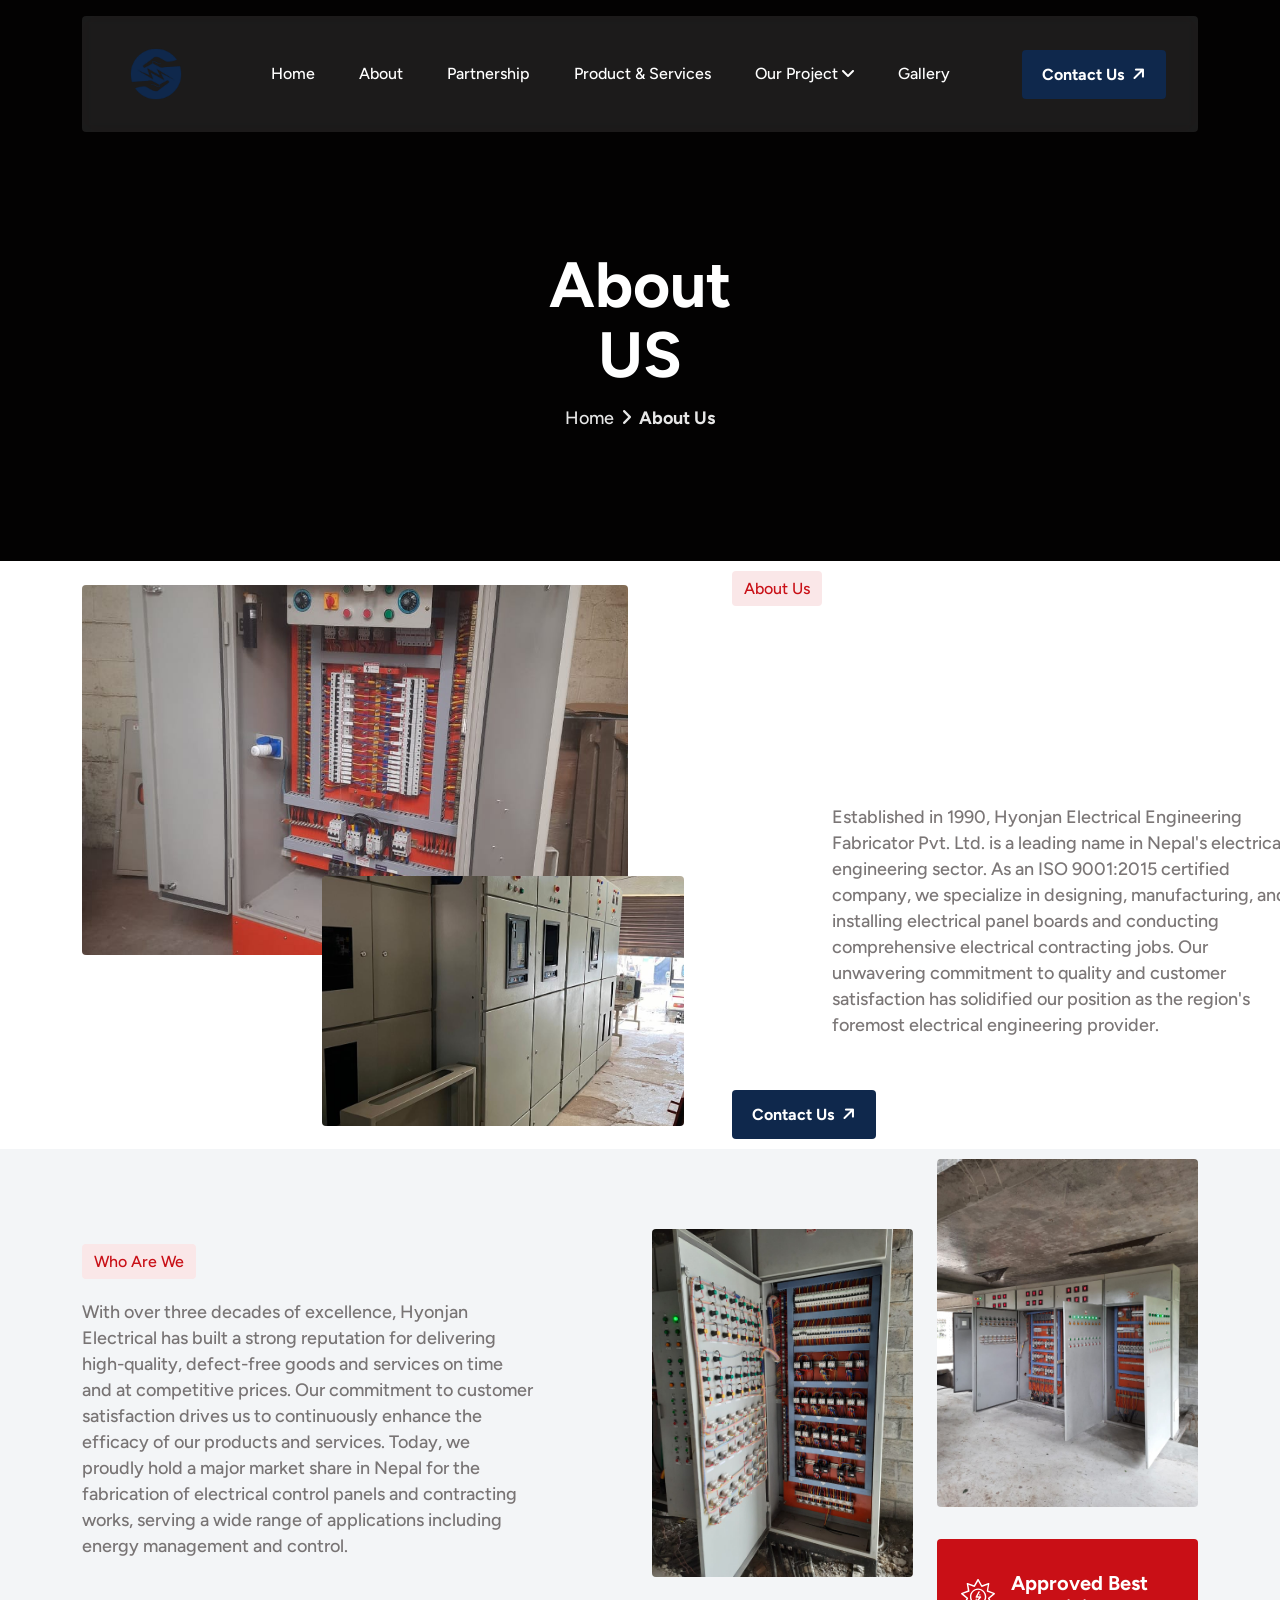
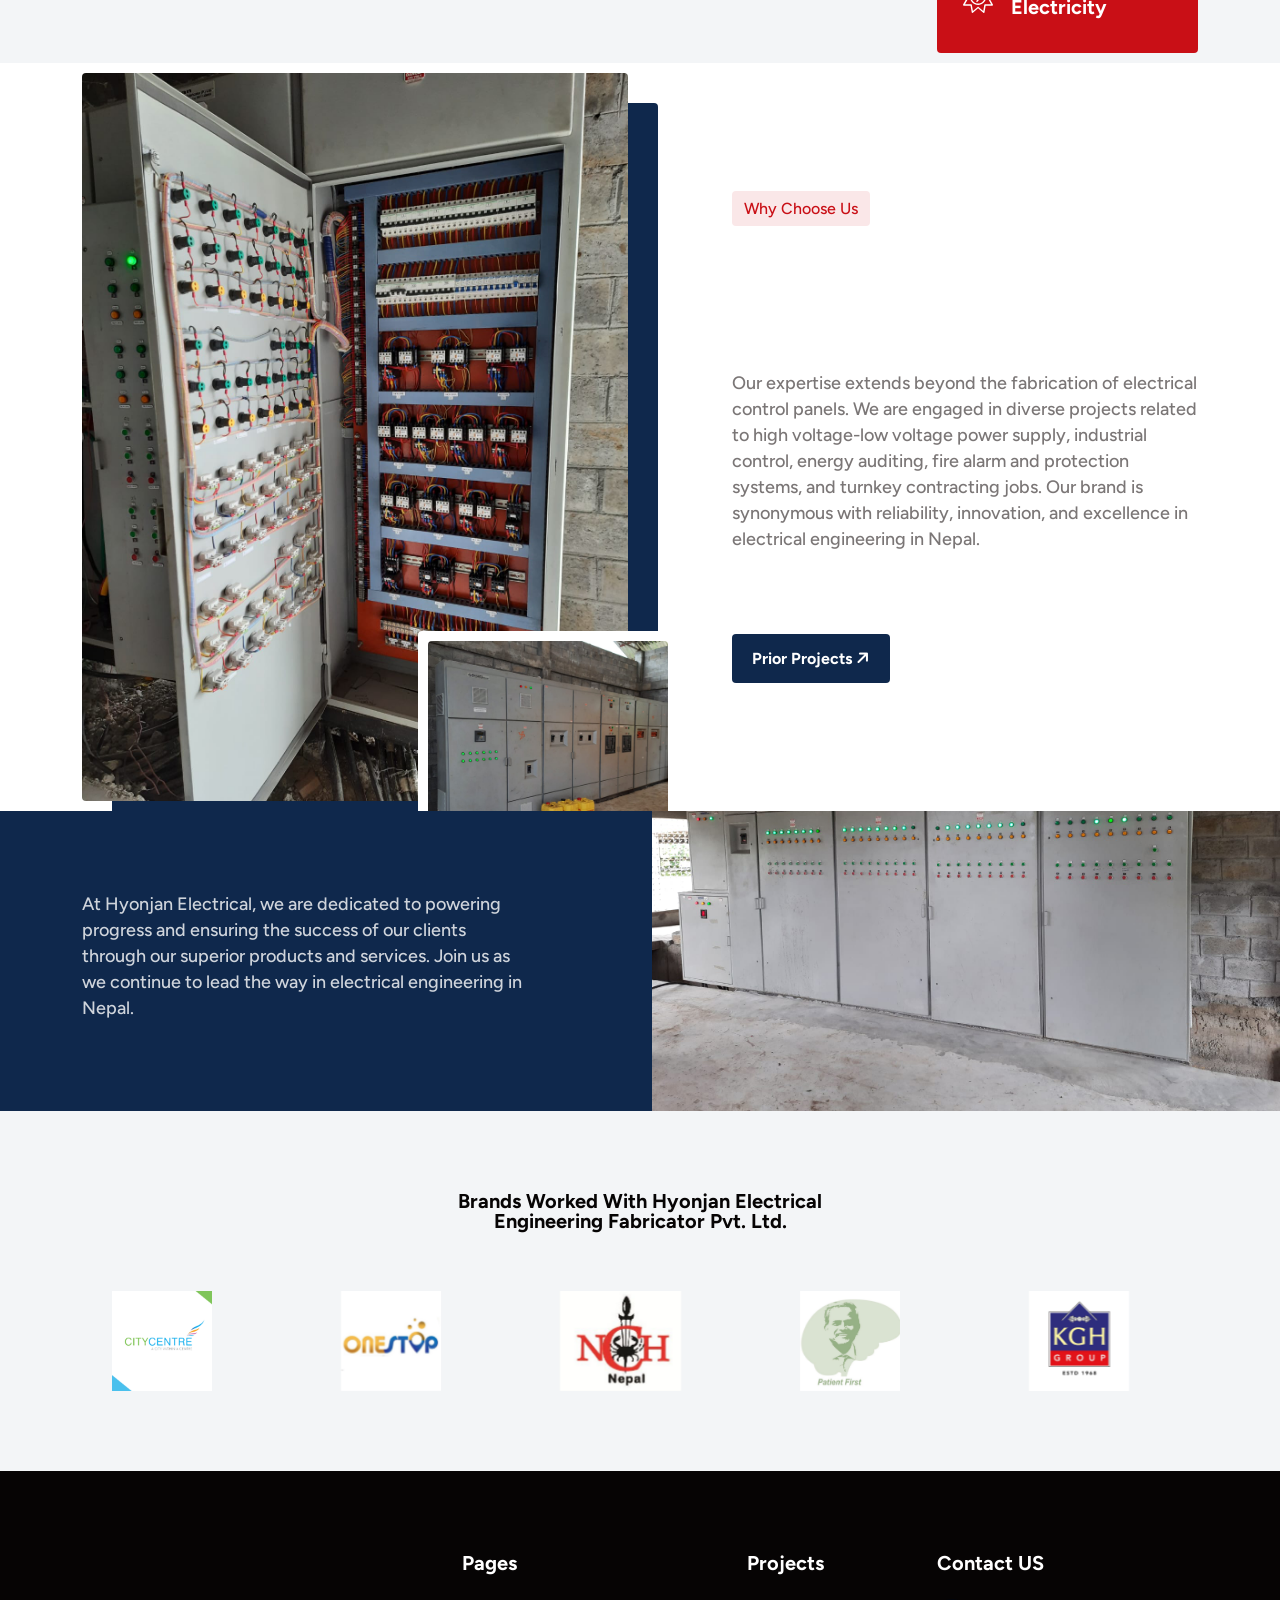
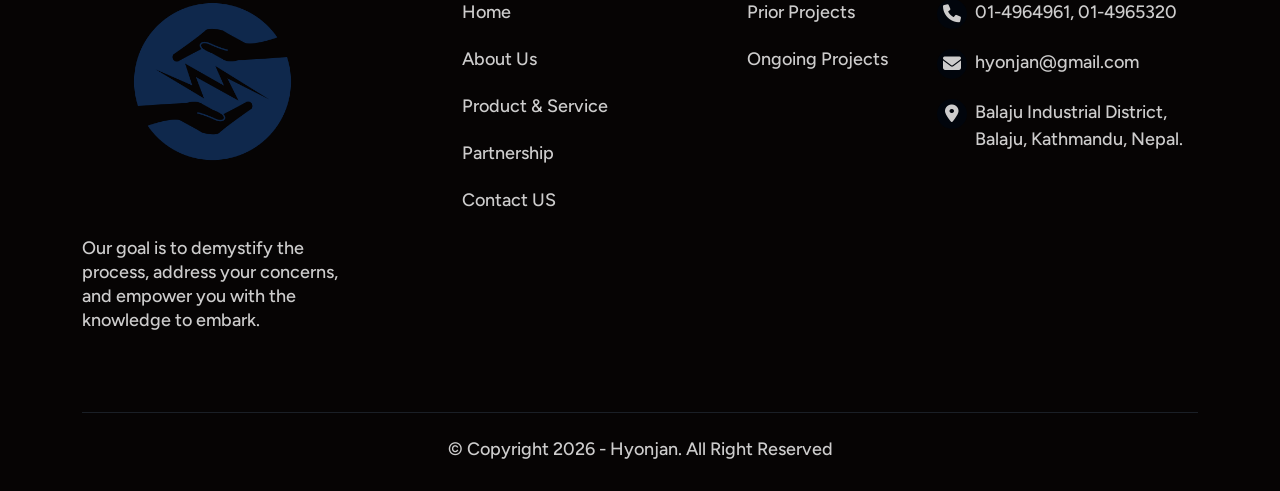
==== commit 656fb4cc: "updated" ====
--- a/about.html
+++ b/about.html
@@ -374,6 +374,116 @@
     </div>
   </div>
   <!--===== CTA AREA ENDS =======-->
+
+    <div class="slider-section-area">
+  <div class="container">
+    <div class="row">
+      <div class="col-lg-5 m-auto">
+      <div class="header-slider text-center">
+        <h3> Brands Worked With Hyonjan Electrical Engineering Fabricator Pvt. Ltd.  </h3>
+      </div>
+      </div>
+    </div>
+    <div class="row">
+      <div class="col-lg-12">
+        <div class="slider-images owl-carousel">
+          <div class="img1">
+            <img src="assets/img/brand/1.png" alt="">
+          </div>
+
+          <div class="img1">
+            <img src="assets/img/brand/2.jpg" alt="">
+          </div>
+
+          <div class="img1">
+            <img src="assets/img/brand/3.jpg" alt="">
+          </div>
+
+          <div class="img1">
+            <img src="assets/img/brand/4.jpg" alt="">
+          </div>
+
+          <div class="img1">
+            <img src="assets/img/brand/5.jpg" alt="">
+          </div>
+
+                 <div class="img1">
+            <img src="assets/img/brand/6.jpg" alt="">
+          </div>
+
+                 <div class="img1">
+            <img src="assets/img/brand/7.jpg" alt="">
+          </div>
+
+                 <div class="img1">
+            <img src="assets/img/brand/8.jpg" alt="">
+          </div>
+
+                 <div class="img1">
+            <img src="assets/img/brand/9.jpg" alt="">
+          </div>
+
+                 <div class="img1">
+            <img src="assets/img/brand/10.jpg" alt="">
+          </div>
+
+                 <div class="img1">
+            <img src="assets/img/brand/11.gif" alt="">
+          </div>
+
+                 <div class="img1">
+            <img src="assets/img/brand/12.png" alt="">
+          </div>
+
+                 <div class="img1">
+            <img src="assets/img/brand/13.png" alt="">
+          </div>
+
+                 <div class="img1">
+            <img src="assets/img/brand/15.jpeg" alt="">
+          </div>
+
+                 <div class="img1">
+            <img src="assets/img/brand/16.png" alt="">
+          </div>
+
+                 <div class="img1">
+            <img src="assets/img/brand/17.png" alt="">
+          </div>
+
+                 <div class="img1">
+            <img src="assets/img/brand/18.png" alt="">
+          </div>
+
+                 <div class="img1">
+            <img src="assets/img/brand/19.png" alt="">
+          </div>
+
+                 <div class="img1">
+            <img src="assets/img/brand/20.png" alt="">
+          </div>
+
+                 <div class="img1">
+            <img src="assets/img/brand/22.png" alt="">
+          </div>
+
+                 <div class="img1">
+            <img src="assets/img/brand/23.png" alt="">
+          </div>
+
+                 <div class="img1">
+            <img src="assets/img/brand/24.webp" alt="">
+          </div>
+
+                 <div class="img1">
+            <img src="assets/img/brand/25.png" alt="">
+          </div>
+
+        </div>
+      </div>
+    </div>
+  </div>
+</div> 
 
 
 
@@ -464,6 +574,7 @@
   <!--===== FOOTER AREA ENDS =======-->
 
 
+
   <!--===== JS SCRIPT LINK =======-->
   <script src="assets/js/plugins/bootstrap.min.js"></script>
   <script src="assets/js/plugins/fontawesome.js"></script>
--- a/assets/css/main.css
+++ b/assets/css/main.css
@@ -7748,7 +7748,7 @@
   text-transform: capitalize;
 }
 .slider-section-area .slider-images .img1 img {
-  height: 40px;
+  height: 100px;
   width: 160px;
   -o-object-fit: contain;
      object-fit: contain;
